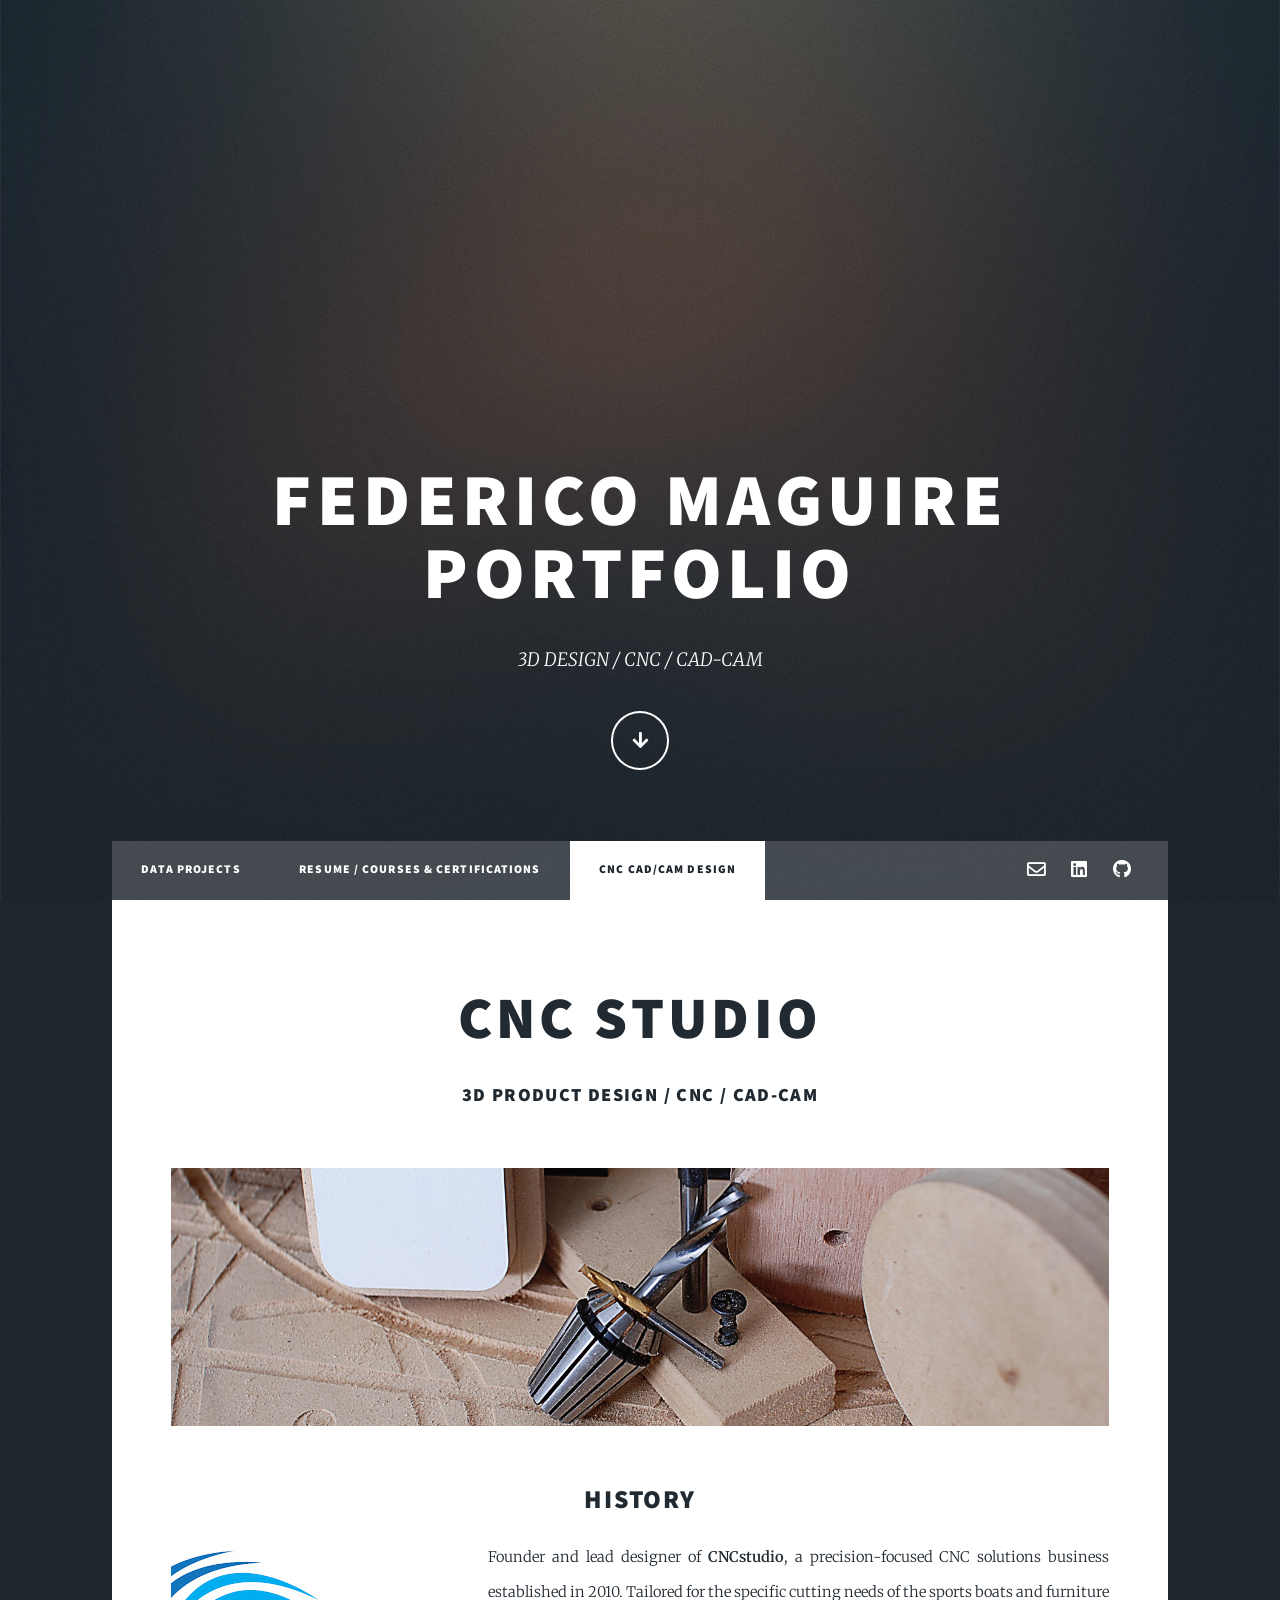
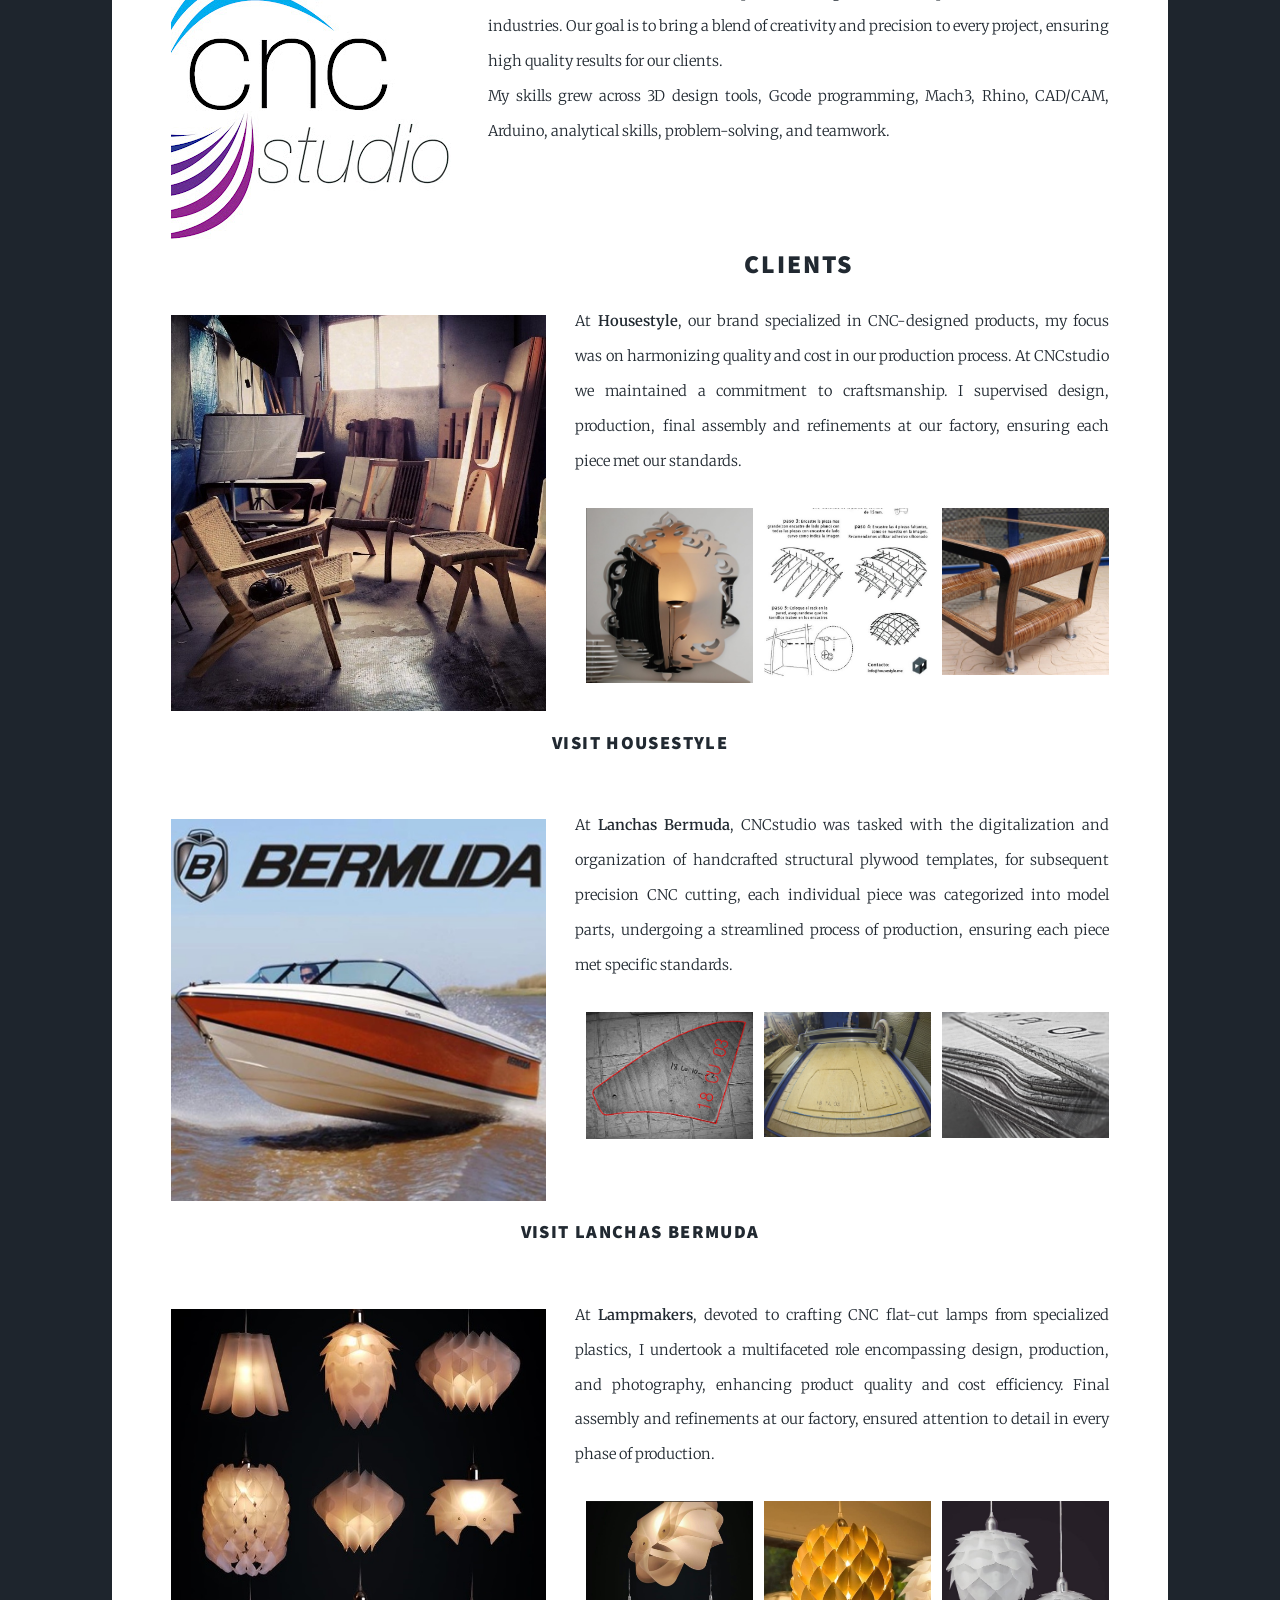
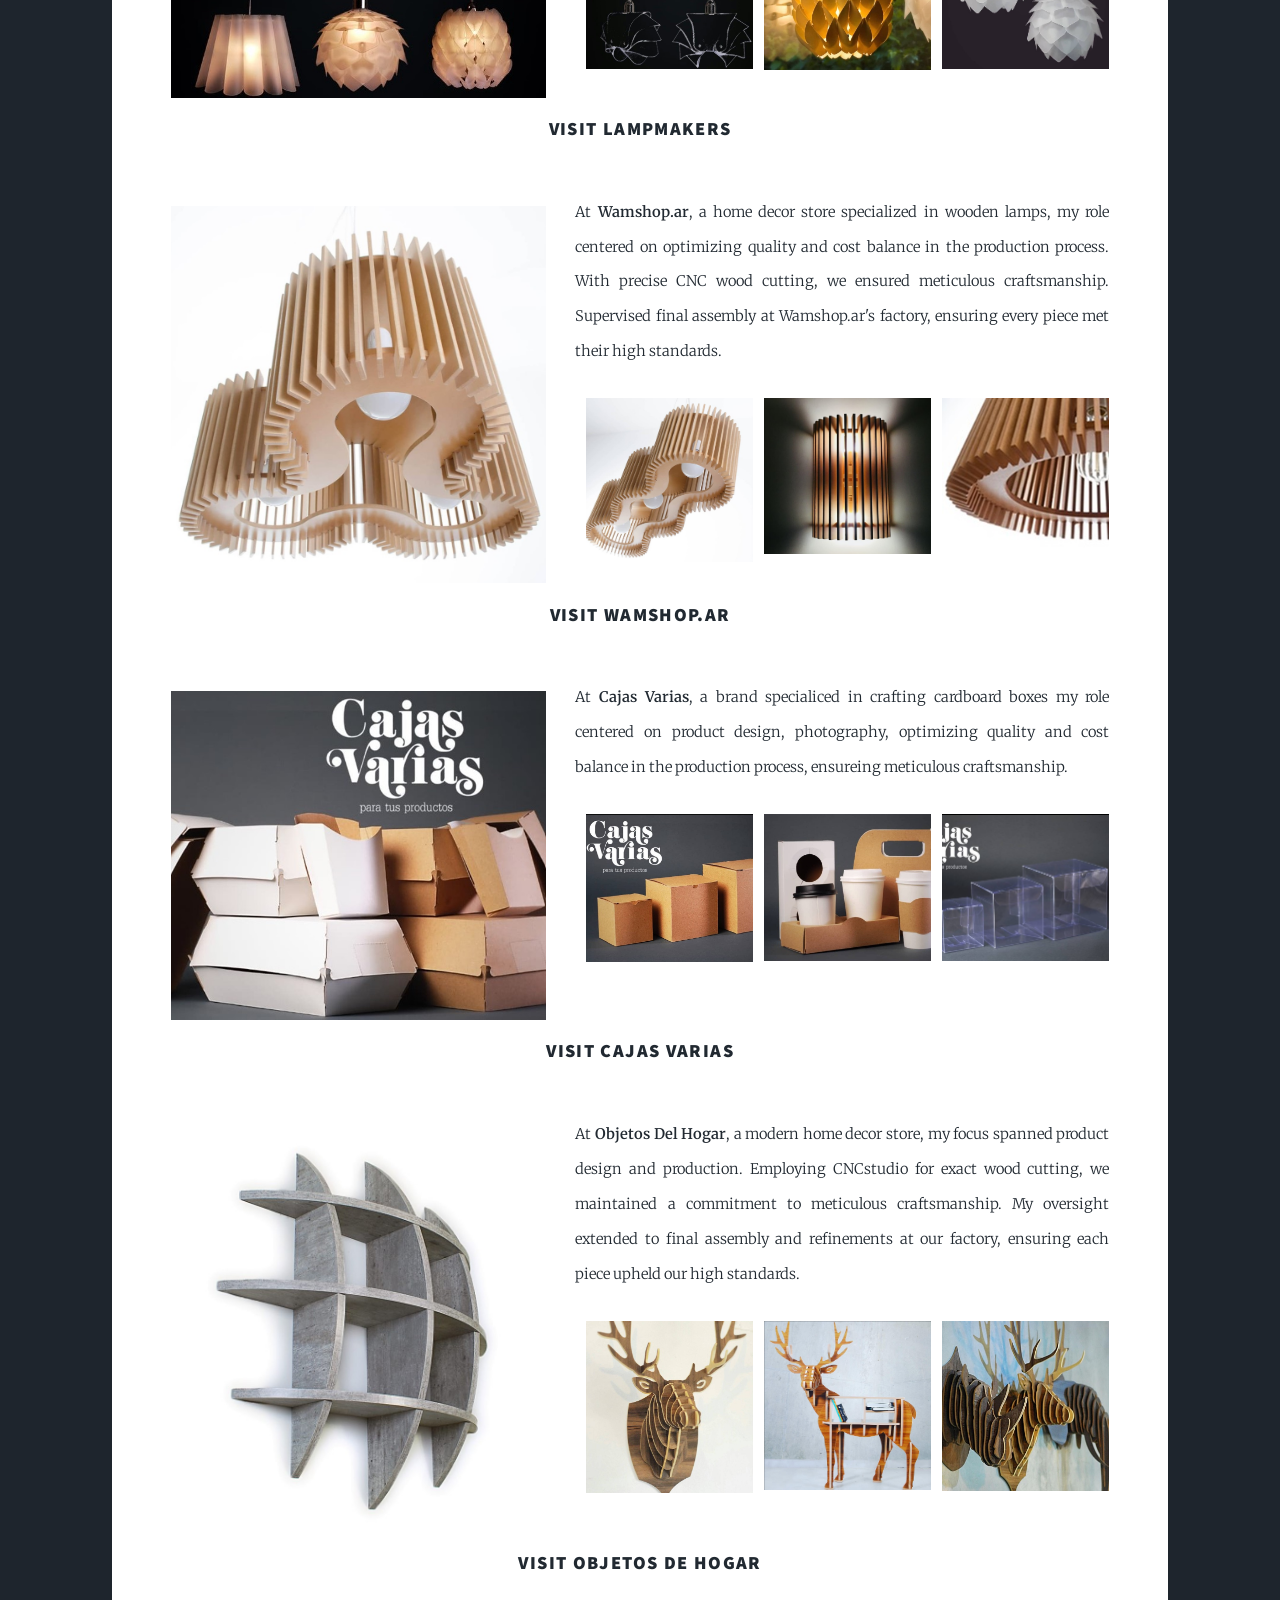
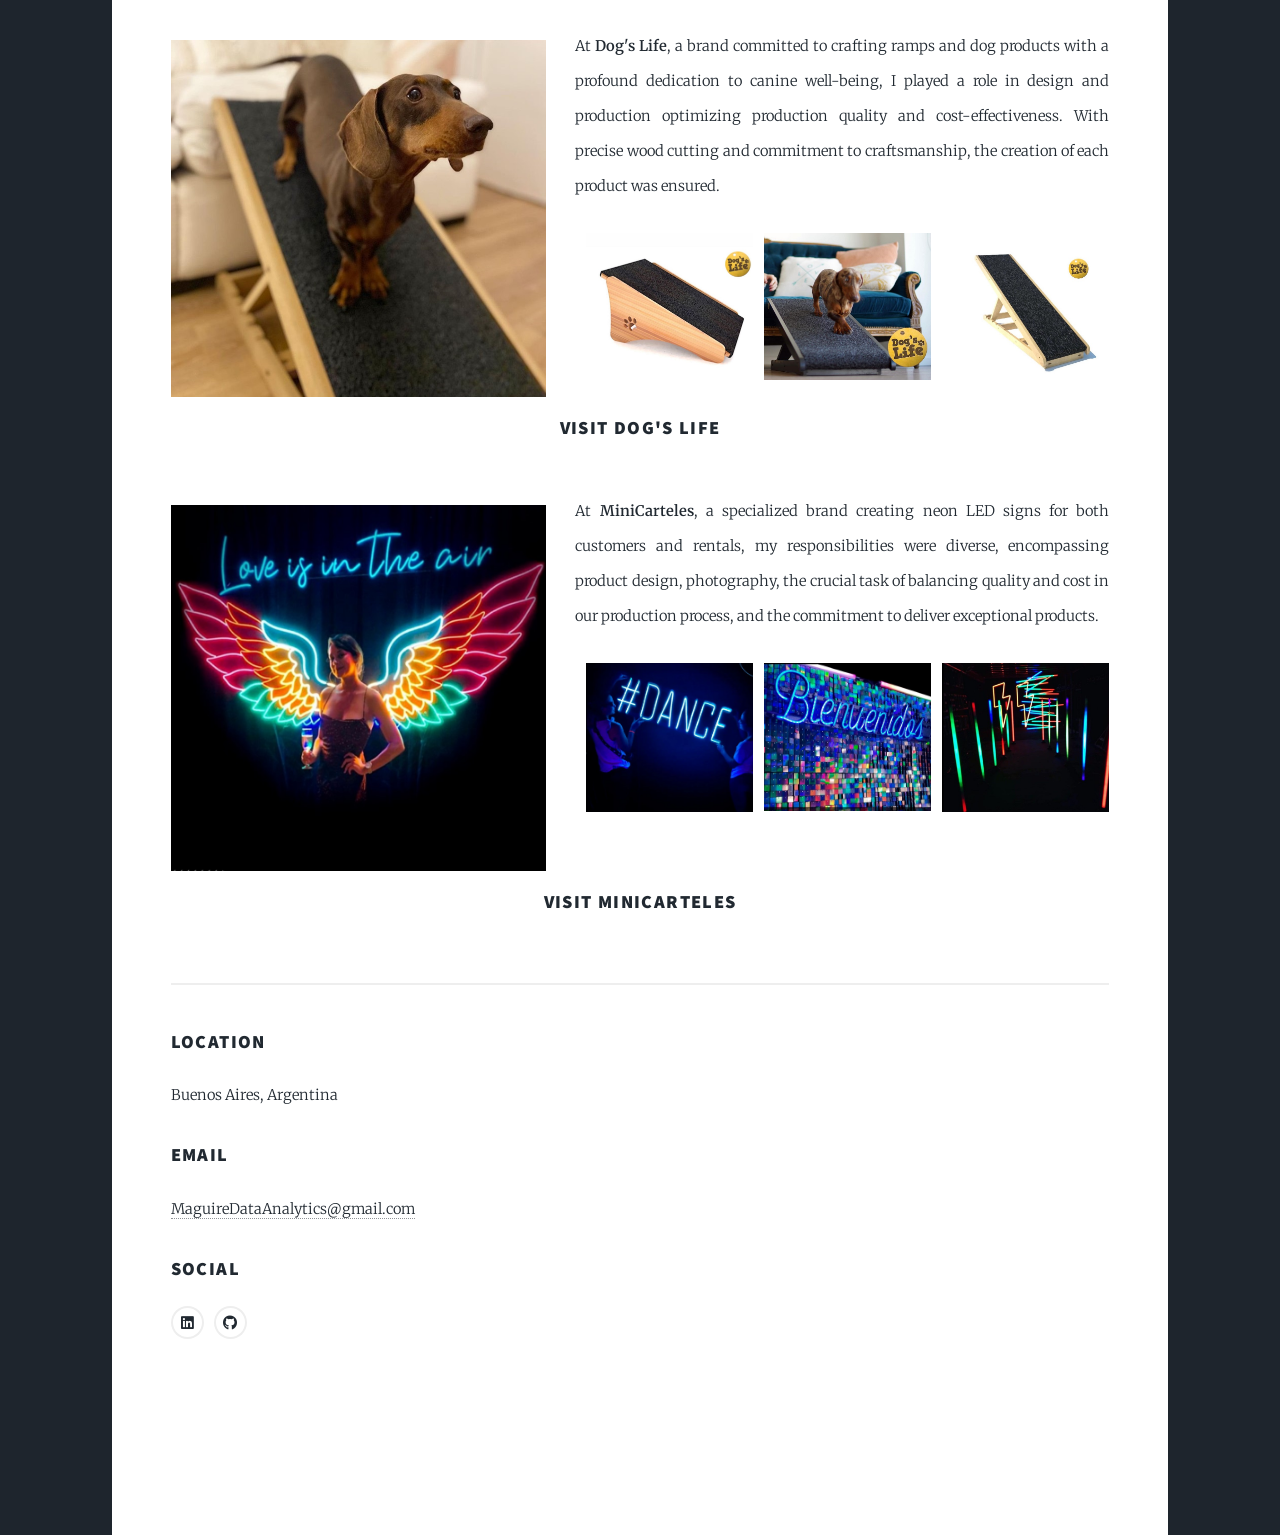
==== elements.html @ 80f58bf1 "Add files via upload" ====
<!DOCTYPE HTML>
<!--
	Massively by HTML5 UP
	html5up.net | @ajlkn
	Free for personal and commercial use under the CCA 3.0 license (html5up.net/license)
-->
<html>
	<head>
		<title>Federico Maguire Portfolio</title>
		<meta charset="utf-8" />
		<meta name="viewport" content="width=device-width, initial-scale=1, user-scalable=no" />
		<link rel="stylesheet" href="assets/css/main.css" />
		<noscript><link rel="stylesheet" href="assets/css/noscript.css" /></noscript>

    </style>
	</head>
	<body class="is-preload">

		<!-- Wrapper -->
		<div id="wrapper" class="fade-in">

			<!-- Intro -->
			<div id="intro">
				<h1>Federico Maguire<br />
				Portfolio</h1>
				<p style="text-align: centered;"">
					3D DESIGN / CNC / CAD-CAM
				</p>
				<ul class="actions">
					<li><a href="#header" class="button icon solid solo fa-arrow-down scrolly">Continue</a></li>
				</ul>
			</div>

				<!-- Nav -->
					<nav id="nav">
						<ul class="links">
							<li><a href="index.html">Data Projects</a></li>
							<li><a href="generic.html">Resume / Courses & Certifications</a></li>
							<li class="active"><a href="elements.html">CNC CAD/CAM Design</a></li>
						</ul>
						<ul class="icons">
							<li><a href="mailto:MaguireDataAnalytics@gmail.com" class="icon fa-envelope"><span class="label">Email</span></a></li>
							<li><a href="https://www.linkedin.com/in/Federico-Maguire/" class="icon brands alt fa-linkedin"><span class="label">linkedin</span></a></li>
							<li><a href="https://github.com/FedeMaguire" class="icon brands fa-github"><span class="label">GitHub</span></a></li>
						</ul>
					</nav>

				<!-- Main -->
					<div id="main">

						<!-- Post -->
							<section class="post">
								<header class="major">
									<h2>CNC STUDIO<br />
										<h3>3D PRODUCT DESIGN / CNC / CAD-CAM</h3>
								<article class="post featured">
									</header>
									<a class="image main"><img src="images/cncstudio/fresas1.jpg" alt="" /></a>
								</article>

	
								<div style="text-align: center;">
									<h2>history</h2>
								</div>
								<div><p><span class="image left"><img src="images/cncstudio.jpg" alt="" /></span>Founder and lead designer 
									of <b>CNCstudio</b>, a precision-focused CNC solutions business established in 2010. Tailored for the specific cutting 
									needs of the sports boats and furniture industries. Our goal is to bring a blend of creativity and precision to every project, 
									ensuring high quality results for our clients.<br /> My skills grew 
										across 3D design tools, Gcode programming, Mach3, Rhino, CAD/CAM, Arduino, analytical skills, problem-solving, 
										and teamwork.</p></div>
								
								<div style="text-align:center;">
									<h2 style="margin-top: 100px;"></h2>	
									<h2>clients</h2>
								</div>
									<p><span class="image left"><img src="images/cncstudio/house 1.jpg" alt="" /></span>At <b>Housestyle</b>, 
										our brand specialized in CNC-designed products, my focus was on harmonizing 
										quality and cost in our production process. At CNCstudio we maintained a commitment to craftsmanship. I 
										supervised design, production, final assembly and refinements at our factory, ensuring each piece met our standards.</p>
									<div class="box alt">
										<div class="row gtr-50 gtr-uniform">
											<div class="col-4"><span class="image fit"><img src="images/cncstudio/house 2.jpg" alt="" /></span></div>
											<div class="col-4"><span class="image fit"><img src="images/cncstudio/house 4.jpg" alt="" /></span></div>
											<div class="col-4"><span class="image fit"><img src="images/cncstudio/house 3.jpg" alt="" /></span></div>
										</div>
									</div>
									<ul class="actions special">
										<h3><a href="https://www.facebook.com/housestyle.muebles/photos_by?locale=es_LA">visit Housestyle</a></h3>
									</ul>
									<p><span class="image left"><img src="images/cncstudio/bermuda6.jpg" alt="" /></span>At <b>Lanchas Bermuda</b>, 
										CNCstudio was tasked with the digitalization and organization of handcrafted structural plywood templates, 
										for subsequent precision CNC cutting, each individual piece was categorized into model parts, undergoing a 
										streamlined process of production, ensuring each piece met specific standards.</p>
									<div class="box alt">
										<div class="row gtr-50 gtr-uniform">
											<div class="col-4"><span class="image fit"><img src="images/cncstudio/bermuda1.jpg" alt="" /></span></div>
											<div class="col-4"><span class="image fit"><img src="images/cncstudio/bermuda5.jpg" alt="" /></span></div>
											<div class="col-4"><span class="image fit"><img src="images/cncstudio/bermuda2.jpg" alt="" /></span></div>
										</div>
									</div>
									<ul class="actions special">
										<h3><a href="https://www.instagram.com/lanchasbermuda/">visit Lanchas Bermuda</a></h3>
									</ul>
									
									<p><span class="image left"><img src="images/cncstudio/lamp1.jpg" alt="" /></span>At <b>Lampmakers</b>, devoted 
										to crafting CNC flat-cut lamps from specialized plastics, I undertook a multifaceted role encompassing 
										design, production, and photography, enhancing product quality and cost efficiency. Final assembly
										and refinements at our factory, ensured attention to detail in every phase of production.</p>
									<div class="box alt">
										<div class="row gtr-50 gtr-uniform">
											<div class="col-4"><span class="image fit"><img src="images/cncstudio/lamp3.jpg" alt="" /></span></div>
											<div class="col-4"><span class="image fit"><img src="images/cncstudio/lamp2.jpg" alt="" /></span></div>
											<div class="col-4"><span class="image fit"><img src="images/cncstudio/lamp4.jpg" alt="" /></span></div>
										</div>
									</div>
									<ul class="actions special">
										<h3><a href="https://www.instagram.com/lampmakers/">visit Lampmakers</a></h3>
									</ul>
									<p><span class="image left"><img src="images/cncstudio/wam3.jpg" alt="" /></span>At <b>Wamshop.ar</b>, a home decor store 
										specialized in wooden lamps, my role centered on optimizing quality and cost 
										balance in the production process. With precise CNC wood cutting, we ensured meticulous craftsmanship. Supervised final 
										assembly at Wamshop.ar's factory, ensuring every piece met their high standards.</p>
									<div class="box alt">
										<div class="row gtr-50 gtr-uniform">
											<div class="col-4"><span class="image fit"><img src="images/cncstudio/wam1.jpg" alt="" /></span></div>
											<div class="col-4"><span class="image fit"><img src="images/cncstudio/wam4.jpg" alt="" /></span></div>
											<div class="col-4"><span class="image fit"><img src="images/cncstudio/wam2.jpg" alt="" /></span></div>
										</div>
									</div>
									<ul class="actions special">
										<h3><a href="https://www.instagram.com/wamshop.ar/">visit Wamshop.ar</a></h3>
									</ul>
									<p><span class="image left"><img src="images/cncstudio/cajas 3.jpg" alt="" /></span>At <b>Cajas Varias</b>, 
										a brand specialiced in crafting cardboard boxes my role centered on product design, photography, 
										optimizing quality and cost balance in the production process, ensureing meticulous craftsmanship.</p>
									<div class="box alt">
										<div class="row gtr-50 gtr-uniform">
											<div class="col-4"><span class="image fit"><img src="images/cncstudio/cajas 1.jpg" alt="" /></span></div>
											<div class="col-4"><span class="image fit"><img src="images/cncstudio/cajas 4.jpg" alt="" /></span></div>
											<div class="col-4"><span class="image fit"><img src="images/cncstudio/cajas 2.jpg" alt="" /></span></div>
										</div>
									</div>
									<ul class="actions special">
										<h3><a href="https://www.instagram.com/cajasvarias/">visit Cajas Varias</a></h3>
									</ul>
									<p><span class="image left"><img src="images/cncstudio/rack.jpg" alt="" /></span>At <b>Objetos Del Hogar</b>, 
										a modern home decor store, my focus spanned product design and production. Employing CNCstudio for exact wood cutting, we 
										maintained a commitment to meticulous craftsmanship. My oversight extended to final assembly and refinements 
										at our factory, ensuring each piece upheld our high standards.</p>
									<div class="box alt">
										<div class="row gtr-50 gtr-uniform">
											<div class="col-4"><span class="image fit"><img src="images/cncstudio/deer2.jpg" alt="" /></span></div>
											<div class="col-4"><span class="image fit"><img src="images/cncstudio/deer.jpg" alt="" /></span></div>
											<div class="col-4"><span class="image fit"><img src="images/cncstudio/animalshead.jpg" alt="" /></span></div>
										</div>
									</div>
									<ul class="actions special">
										<h3><a href="https://www.instagram.com/objetosdelhogar/">visit Objetos de hogar</a></h3>
									</ul>
									<p><span class="image left"><img src="images/cncstudio/dog1.jpg" alt="" /></span>At <b>Dog's Life</b>, a brand 
										committed to crafting ramps and dog products with a profound dedication to canine
										well-being, I played a role in design and production optimizing
										production quality and cost-effectiveness. With precise wood cutting and 
										commitment to craftsmanship, the creation of each product was ensured.</p>
									<div class="box alt">
										<div class="row gtr-50 gtr-uniform">
											<div class="col-4"><span class="image fit"><img src="images/cncstudio/dogs2.jpg" alt="" /></span></div>
											<div class="col-4"><span class="image fit"><img src="images/cncstudio/dogs4.jpg" alt="" /></span></div>
											<div class="col-4"><span class="image fit"><img src="images/cncstudio/dogs3.jpg" alt="" /></span></div>
										</div>
									</div>
									<ul class="actions special">
										<h3><a href="https://www.instagram.com/dooogslife/">visit Dog's Life</a></h3>
									</ul>
									<p><span class="image left"><img src="images/cncstudio/carteles 4.jpg" alt="" /></span>At <b>MiniCarteles</b>, 
										a specialized brand creating neon LED signs for both customers and rentals, my responsibilities were diverse, 
										encompassing product design, photography, the crucial task of balancing quality and cost in our production
										 process, and the commitment to deliver exceptional products.</p>
									<div class="box alt">
										<div class="row gtr-50 gtr-uniform">
											<div class="col-4"><span class="image fit"><img src="images/cncstudio/carteles 5.jpg" alt="" /></span></div>
											<div class="col-4"><span class="image fit"><img src="images/cncstudio/carteles3.jpg" alt="" /></span></div>
											<div class="col-4"><span class="image fit"><img src="images/cncstudio/carteles 1.jpg" alt="" /></span></div>
										</div>
									</div>
									<ul class="actions special">
										<h3><a href="https://www.instagram.com/minicarteles/">visit MiniCarteles</a></h3>
									</ul>
									<hr />

				<!-- Footer -->

				<section class="split contact">
					<section class="alt">
						<h3>Location</h3>
						<p>Buenos Aires, Argentina</a></p>
						
					</section>
					<section>
						<h3>Email</h3>
						<ul class="icons alt">
							<li><a href="Mailto:MaguireDataAnalytics@gmail.com"><span class="label">MaguireDataAnalytics@gmail.com</span></a></li>
					</section>
					<section>
						<h3>Social</h3>
						<ul class="icons alt">
							<li><a href="https://www.linkedin.com/in/Federico-Maguire/" class="icon brands alt fa-linkedin"><span class="label">linkedin</span></a></li>
							<li><a href="https://github.com/FedeMaguire" class="icon brands fa-github"><span class="label">GitHub</span></a></li>
						</ul>
					</section>
				</section>

				<!-- Copyright -->
					<div id="copyright">
						<ul><li>&copy; Untitled</li><li>Design: <a href="https://html5up.net">HTML5 UP</a></li></ul>
					</div>

			</div>

		<!-- Scripts -->
			<script src="assets/js/jquery.min.js"></script>
			<script src="assets/js/jquery.scrollex.min.js"></script>
			<script src="assets/js/jquery.scrolly.min.js"></script>
			<script src="assets/js/browser.min.js"></script>
			<script src="assets/js/breakpoints.min.js"></script>
			<script src="assets/js/util.js"></script>
			<script src="assets/js/main.js"></script>

	</body>
</html>
---- assets/css/main.css ----
@import url(fontawesome-all.min.css);
@import url("https://fonts.googleapis.com/css?family=Merriweather:300,700,300italic,700italic|Source+Sans+Pro:900");

/*
	Massively by HTML5 UP
	html5up.net | @ajlkn
	Free for personal and commercial use under the CCA 3.0 license (html5up.net/license)
*/

html, body, div, span, applet, object,
iframe, h1, h2, h3, h4, h5, h6, p, blockquote,
pre, a, abbr, acronym, address, big, cite,
code, del, dfn, em, img, ins, kbd, q, s, samp,
small, strike, strong, sub, sup, tt, var, b,
u, i, center, dl, dt, dd, ol, ul, li, fieldset,
form, label, legend, table, caption, tbody,
tfoot, thead, tr, th, td, article, aside,
canvas, details, embed, figure, figcaption,
footer, header, hgroup, menu, nav, output, ruby,
section, summary, time, mark, audio, video {
	margin: 0;
	padding: 0;
	border: 0;
	font-size: 100%;
	font: inherit;
	vertical-align: baseline;}

article, aside, details, figcaption, figure,
footer, header, hgroup, menu, nav, section {
	display: block;}

body {
	line-height: 1;
}

ol, ul {
	list-style: none;
}

blockquote, q {
	quotes: none;
}

	blockquote:before, blockquote:after, q:before, q:after {
		content: '';
		content: none;
	}

table {
	border-collapse: collapse;
	border-spacing: 0;
}

body {
	-webkit-text-size-adjust: none;
}

mark {
	background-color: transparent;
	color: inherit;
}

input::-moz-focus-inner {
	border: 0;
	padding: 0;
}

input, select, textarea {
	-moz-appearance: none;
	-webkit-appearance: none;
	-ms-appearance: none;
	appearance: none;
}

/* Basic */

	@-ms-viewport {
		width: device-width;
	}

	body {
		-ms-overflow-style: scrollbar;
	}

	@media screen and (max-width: 480px) {

		html, body {
			min-width: 320px;
		}

	}

	html {
		box-sizing: border-box;
	}

	*, *:before, *:after {
		box-sizing: inherit;
	}

	body {
		background-color: #1e252d;
	}

		body.is-preload *, body.is-preload *:before, body.is-preload *:after {
			-moz-animation: none !important;
			-webkit-animation: none !important;
			-ms-animation: none !important;
			animation: none !important;
			-moz-transition: none !important;
			-webkit-transition: none !important;
			-ms-transition: none !important;
			transition: none !important;
		}

/* Type */

	html {
		font-size: 16pt;
	}

		@media screen and (max-width: 1680px) {

			html {
				font-size: 12pt;
			}

		}

		@media screen and (max-width: 1280px) {

			html {
				font-size: 11pt;
			}

		}

		@media screen and (max-width: 360px) {

			html {
				font-size: 10pt;
			}

		}

	body {
		color: #212931;
	}

	body, input, select, textarea {
		font-family: "Merriweather", Georgia, serif;
		font-weight: 300;
		font-size: 1rem;
		line-height: 2.375;
	}

	a {
		-moz-transition: color 0.2s ease-in-out, background-color 0.2s ease-in-out, border-color 0.2s ease-in-out, box-shadow 0.2s ease-in-out;
		-webkit-transition: color 0.2s ease-in-out, background-color 0.2s ease-in-out, border-color 0.2s ease-in-out, box-shadow 0.2s ease-in-out;
		-ms-transition: color 0.2s ease-in-out, background-color 0.2s ease-in-out, border-color 0.2s ease-in-out, box-shadow 0.2s ease-in-out;
		transition: color 0.2s ease-in-out, background-color 0.2s ease-in-out, border-color 0.2s ease-in-out, box-shadow 0.2s ease-in-out;
		border-bottom: dotted 1px;
		text-decoration: none;
	}

		a:hover {
			border-bottom-color: transparent;
		}

	strong, b {
		font-weight: 600;
	}

	em, i {
		font-style: italic;
	}

	p {
		text-align: justify;
		margin: 0 0 2rem 0;
	}

	h1, h2, h3, h4, h5, h6 {
		font-family: "Source Sans Pro", Helvetica, sans-serif;
		font-weight: 900;
		line-height: 1.5;
		letter-spacing: 0.075em;
		text-transform: uppercase;
		margin: 0 0 1rem 0;
	}

		h1 a, h2 a, h3 a, h4 a, h5 a, h6 a {
			border-bottom: 0;
			color: inherit;
			text-decoration: none;
		}

	h1 {
		font-size: 4rem;
		line-height: 1.1;
		margin: 0 0 2rem 0;
	}

	h2 {
		font-size: 1.75rem;
		line-height: 1.3;
		margin: 0 0 1.5rem 0;
	}

	h3 {
		font-size: 1.25rem;
		margin: 0 0 1.5rem 0;
	}

	h4 {
		font-size: 1rem;
	}

	h5 {
		font-size: 0.9rem;
	}

	h6 {
		font-size: 0.8rem;
	}

	sub {
		font-size: 0.8rem;
		position: relative;
		top: 0.5rem;
	}

	sup {
		font-size: 0.8rem;
		position: relative;
		top: -0.5rem;
	}

	blockquote {
		border-left: solid 4px;
		font-style: italic;
		margin: 0 0 2rem 0;
		padding: 0.5rem 0 0.5rem 2rem;
	}

	code {
		border: solid 2px;
		font-family: "Courier New", monospace;
		font-size: 0.9rem;
		margin: 0 0.25rem;
		padding: 0.25rem 0.65rem;
	}

	pre {
		-webkit-overflow-scrolling: touch;
		font-family: "Courier New", monospace;
		font-size: 0.9rem;
		margin: 0 0 2rem 0;
	}

		pre code {
			display: block;
			line-height: 1.75;
			padding: 1rem 1.5rem;
			overflow-x: auto;
		}

	hr {
		border: 0;
		border-bottom: solid 2px;
		margin: 3rem 0;
	}

		hr.major {
			margin: 5rem 0;
		}

	.align-left {
		text-align: left;
	}

	.align-center {
		text-align: center;
	}

	.align-right {
		text-align: right;
	}

	input, select, textarea {
		color: #212931;
	}

	a {
		color: #212931;
		border-bottom-color: rgba(33, 41, 49, 0.5);
	}

		a:hover {
			border-bottom-color: transparent;
			color: #18bfef !important;
		}

	strong, b {
		color: #212931;
	}

	h1, h2, h3, h4, h5, h6 {
		color: #212931;
	}

	blockquote {
		border-left-color: #eeeeee;
	}

	code {
		background: rgba(220, 220, 220, 0.25);
		border-color: #eeeeee;
	}

	hr {
		border-bottom-color: #eeeeee;
	}

/* Row */

	.row {
		display: flex;
		flex-wrap: wrap;
		box-sizing: border-box;
		align-items: stretch;
	}

		.row > * {
			box-sizing: border-box;
		}

		.row.gtr-uniform > * > :last-child {
			margin-bottom: 0;
		}

		.row.aln-left {
			justify-content: flex-start;
		}

		.row.aln-center {
			justify-content: center;
		}

		.row.aln-right {
			justify-content: flex-end;
		}

		.row.aln-top {
			align-items: flex-start;
		}

		.row.aln-middle {
			align-items: center;
		}

		.row.aln-bottom {
			align-items: flex-end;
		}

		.row > .imp {
			order: -1;
		}

		.row > .col-1 {
			width: 8.33333%;
		}

		.row > .off-1 {
			margin-left: 8.33333%;
		}

		.row > .col-2 {
			width: 16.66667%;
		}

		.row > .off-2 {
			margin-left: 16.66667%;
		}

		.row > .col-3 {
			width: 25%;
		}

		.row > .off-3 {
			margin-left: 25%;
		}

		.row > .col-4 {
			width: 33.33333%;
		}

		.row > .off-4 {
			margin-left: 33.33333%;
		}

		.row > .col-5 {
			width: 41.66667%;
		}

		.row > .off-5 {
			margin-left: 41.66667%;
		}

		.row > .col-6 {
			width: 50%;
		}

		.row > .off-6 {
			margin-left: 50%;
		}

		.row > .col-7 {
			width: 58.33333%;
		}

		.row > .off-7 {
			margin-left: 58.33333%;
		}

		.row > .col-8 {
			width: 66.66667%;
		}

		.row > .off-8 {
			margin-left: 66.66667%;
		}

		.row > .col-9 {
			width: 75%;
		}

		.row > .off-9 {
			margin-left: 75%;
		}

		.row > .col-10 {
			width: 83.33333%;
		}

		.row > .off-10 {
			margin-left: 83.33333%;
		}

		.row > .col-11 {
			width: 91.66667%;
		}

		.row > .off-11 {
			margin-left: 91.66667%;
		}

		.row > .col-12 {
			width: 100%;
		}

		.row > .off-12 {
			margin-left: 100%;
		}

		.row.gtr-0 {
			margin-top: 0;
			margin-left: 0rem;
		}

			.row.gtr-0 > * {
				padding: 0 0 0 0rem;
			}

			.row.gtr-0.gtr-uniform {
				margin-top: 0rem;
			}

				.row.gtr-0.gtr-uniform > * {
					padding-top: 0rem;
				}

		.row.gtr-25 {
			margin-top: 0;
			margin-left: -0.375rem;
		}

			.row.gtr-25 > * {
				padding: 0 0 0 0.375rem;
			}

			.row.gtr-25.gtr-uniform {
				margin-top: -0.375rem;
			}

				.row.gtr-25.gtr-uniform > * {
					padding-top: 0.375rem;
				}

		.row.gtr-50 {
			margin-top: 0;
			margin-left: -0.75rem;
		}

			.row.gtr-50 > * {
				padding: 0 0 0 0.75rem;
			}

			.row.gtr-50.gtr-uniform {
				margin-top: -0.75rem;
			}

				.row.gtr-50.gtr-uniform > * {
					padding-top: 0.75rem;
				}

		.row {
			margin-top: 0;
			margin-left: -1.5rem;
		}

			.row > * {
				padding: 0 0 0 1.5rem;
			}

			.row.gtr-uniform {
				margin-top: -1.5rem;
			}

				.row.gtr-uniform > * {
					padding-top: 1.5rem;
				}

		.row.gtr-150 {
			margin-top: 0;
			margin-left: -2.25rem;
		}

			.row.gtr-150 > * {
				padding: 0 0 0 2.25rem;
			}

			.row.gtr-150.gtr-uniform {
				margin-top: -2.25rem;
			}

				.row.gtr-150.gtr-uniform > * {
					padding-top: 2.25rem;
				}

		.row.gtr-200 {
			margin-top: 0;
			margin-left: -3rem;
		}

			.row.gtr-200 > * {
				padding: 0 0 0 3rem;
			}

			.row.gtr-200.gtr-uniform {
				margin-top: -3rem;
			}

				.row.gtr-200.gtr-uniform > * {
					padding-top: 3rem;
				}

		@media screen and (max-width: 1680px) {

			.row {
				display: flex;
				flex-wrap: wrap;
				box-sizing: border-box;
				align-items: stretch;
			}

				.row > * {
					box-sizing: border-box;
				}

				.row.gtr-uniform > * > :last-child {
					margin-bottom: 0;
				}

				.row.aln-left {
					justify-content: flex-start;
				}

				.row.aln-center {
					justify-content: center;
				}

				.row.aln-right {
					justify-content: flex-end;
				}

				.row.aln-top {
					align-items: flex-start;
				}

				.row.aln-middle {
					align-items: center;
				}

				.row.aln-bottom {
					align-items: flex-end;
				}

				.row > .imp-xlarge {
					order: -1;
				}

				.row > .col-1-xlarge {
					width: 8.33333%;
				}

				.row > .off-1-xlarge {
					margin-left: 8.33333%;
				}

				.row > .col-2-xlarge {
					width: 16.66667%;
				}

				.row > .off-2-xlarge {
					margin-left: 16.66667%;
				}

				.row > .col-3-xlarge {
					width: 25%;
				}

				.row > .off-3-xlarge {
					margin-left: 25%;
				}

				.row > .col-4-xlarge {
					width: 33.33333%;
				}

				.row > .off-4-xlarge {
					margin-left: 33.33333%;
				}

				.row > .col-5-xlarge {
					width: 41.66667%;
				}

				.row > .off-5-xlarge {
					margin-left: 41.66667%;
				}

				.row > .col-6-xlarge {
					width: 50%;
				}

				.row > .off-6-xlarge {
					margin-left: 50%;
				}

				.row > .col-7-xlarge {
					width: 58.33333%;
				}

				.row > .off-7-xlarge {
					margin-left: 58.33333%;
				}

				.row > .col-8-xlarge {
					width: 66.66667%;
				}

				.row > .off-8-xlarge {
					margin-left: 66.66667%;
				}

				.row > .col-9-xlarge {
					width: 75%;
				}

				.row > .off-9-xlarge {
					margin-left: 75%;
				}

				.row > .col-10-xlarge {
					width: 83.33333%;
				}

				.row > .off-10-xlarge {
					margin-left: 83.33333%;
				}

				.row > .col-11-xlarge {
					width: 91.66667%;
				}

				.row > .off-11-xlarge {
					margin-left: 91.66667%;
				}

				.row > .col-12-xlarge {
					width: 100%;
				}

				.row > .off-12-xlarge {
					margin-left: 100%;
				}

				.row.gtr-0 {
					margin-top: 0;
					margin-left: 0rem;
				}

					.row.gtr-0 > * {
						padding: 0 0 0 0rem;
					}

					.row.gtr-0.gtr-uniform {
						margin-top: 0rem;
					}

						.row.gtr-0.gtr-uniform > * {
							padding-top: 0rem;
						}

				.row.gtr-25 {
					margin-top: 0;
					margin-left: -0.375rem;
				}

					.row.gtr-25 > * {
						padding: 0 0 0 0.375rem;
					}

					.row.gtr-25.gtr-uniform {
						margin-top: -0.375rem;
					}

						.row.gtr-25.gtr-uniform > * {
							padding-top: 0.375rem;
						}

				.row.gtr-50 {
					margin-top: 0;
					margin-left: -0.75rem;
				}

					.row.gtr-50 > * {
						padding: 0 0 0 0.75rem;
					}

					.row.gtr-50.gtr-uniform {
						margin-top: -0.75rem;
					}

						.row.gtr-50.gtr-uniform > * {
							padding-top: 0.75rem;
						}

				.row {
					margin-top: 0;
					margin-left: -1.5rem;
				}

					.row > * {
						padding: 0 0 0 1.5rem;
					}

					.row.gtr-uniform {
						margin-top: -1.5rem;
					}

						.row.gtr-uniform > * {
							padding-top: 1.5rem;
						}

				.row.gtr-150 {
					margin-top: 0;
					margin-left: -2.25rem;
				}

					.row.gtr-150 > * {
						padding: 0 0 0 2.25rem;
					}

					.row.gtr-150.gtr-uniform {
						margin-top: -2.25rem;
					}

						.row.gtr-150.gtr-uniform > * {
							padding-top: 2.25rem;
						}

				.row.gtr-200 {
					margin-top: 0;
					margin-left: -3rem;
				}

					.row.gtr-200 > * {
						padding: 0 0 0 3rem;
					}

					.row.gtr-200.gtr-uniform {
						margin-top: -3rem;
					}

						.row.gtr-200.gtr-uniform > * {
							padding-top: 3rem;
						}

		}

		@media screen and (max-width: 1280px) {

			.row {
				display: flex;
				flex-wrap: wrap;
				box-sizing: border-box;
				align-items: stretch;
			}

				.row > * {
					box-sizing: border-box;
				}

				.row.gtr-uniform > * > :last-child {
					margin-bottom: 0;
				}

				.row.aln-left {
					justify-content: flex-start;
				}

				.row.aln-center {
					justify-content: center;
				}

				.row.aln-right {
					justify-content: flex-end;
				}

				.row.aln-top {
					align-items: flex-start;
				}

				.row.aln-middle {
					align-items: center;
				}

				.row.aln-bottom {
					align-items: flex-end;
				}

				.row > .imp-large {
					order: -1;
				}

				.row > .col-1-large {
					width: 8.33333%;
				}

				.row > .off-1-large {
					margin-left: 8.33333%;
				}

				.row > .col-2-large {
					width: 16.66667%;
				}

				.row > .off-2-large {
					margin-left: 16.66667%;
				}

				.row > .col-3-large {
					width: 25%;
				}

				.row > .off-3-large {
					margin-left: 25%;
				}

				.row > .col-4-large {
					width: 33.33333%;
				}

				.row > .off-4-large {
					margin-left: 33.33333%;
				}

				.row > .col-5-large {
					width: 41.66667%;
				}

				.row > .off-5-large {
					margin-left: 41.66667%;
				}

				.row > .col-6-large {
					width: 50%;
				}

				.row > .off-6-large {
					margin-left: 50%;
				}

				.row > .col-7-large {
					width: 58.33333%;
				}

				.row > .off-7-large {
					margin-left: 58.33333%;
				}

				.row > .col-8-large {
					width: 66.66667%;
				}

				.row > .off-8-large {
					margin-left: 66.66667%;
				}

				.row > .col-9-large {
					width: 75%;
				}

				.row > .off-9-large {
					margin-left: 75%;
				}

				.row > .col-10-large {
					width: 83.33333%;
				}

				.row > .off-10-large {
					margin-left: 83.33333%;
				}

				.row > .col-11-large {
					width: 91.66667%;
				}

				.row > .off-11-large {
					margin-left: 91.66667%;
				}

				.row > .col-12-large {
					width: 100%;
				}

				.row > .off-12-large {
					margin-left: 100%;
				}

				.row.gtr-0 {
					margin-top: 0;
					margin-left: 0rem;
				}

					.row.gtr-0 > * {
						padding: 0 0 0 0rem;
					}

					.row.gtr-0.gtr-uniform {
						margin-top: 0rem;
					}

						.row.gtr-0.gtr-uniform > * {
							padding-top: 0rem;
						}

				.row.gtr-25 {
					margin-top: 0;
					margin-left: -0.375rem;
				}

					.row.gtr-25 > * {
						padding: 0 0 0 0.375rem;
					}

					.row.gtr-25.gtr-uniform {
						margin-top: -0.375rem;
					}

						.row.gtr-25.gtr-uniform > * {
							padding-top: 0.375rem;
						}

				.row.gtr-50 {
					margin-top: 0;
					margin-left: -0.75rem;
				}

					.row.gtr-50 > * {
						padding: 0 0 0 0.75rem;
					}

					.row.gtr-50.gtr-uniform {
						margin-top: -0.75rem;
					}

						.row.gtr-50.gtr-uniform > * {
							padding-top: 0.75rem;
						}

				.row {
					margin-top: 0;
					margin-left: -1.5rem;
				}

					.row > * {
						padding: 0 0 0 1.5rem;
					}

					.row.gtr-uniform {
						margin-top: -1.5rem;
					}

						.row.gtr-uniform > * {
							padding-top: 1.5rem;
						}

				.row.gtr-150 {
					margin-top: 0;
					margin-left: -2.25rem;
				}

					.row.gtr-150 > * {
						padding: 0 0 0 2.25rem;
					}

					.row.gtr-150.gtr-uniform {
						margin-top: -2.25rem;
					}

						.row.gtr-150.gtr-uniform > * {
							padding-top: 2.25rem;
						}

				.row.gtr-200 {
					margin-top: 0;
					margin-left: -3rem;
				}

					.row.gtr-200 > * {
						padding: 0 0 0 3rem;
					}

					.row.gtr-200.gtr-uniform {
						margin-top: -3rem;
					}

						.row.gtr-200.gtr-uniform > * {
							padding-top: 3rem;
						}

		}

		@media screen and (max-width: 980px) {

			.row {
				display: flex;
				flex-wrap: wrap;
				box-sizing: border-box;
				align-items: stretch;
			}

				.row > * {
					box-sizing: border-box;
				}

				.row.gtr-uniform > * > :last-child {
					margin-bottom: 0;
				}

				.row.aln-left {
					justify-content: flex-start;
				}

				.row.aln-center {
					justify-content: center;
				}

				.row.aln-right {
					justify-content: flex-end;
				}

				.row.aln-top {
					align-items: flex-start;
				}

				.row.aln-middle {
					align-items: center;
				}

				.row.aln-bottom {
					align-items: flex-end;
				}

				.row > .imp-medium {
					order: -1;
				}

				.row > .col-1-medium {
					width: 8.33333%;
				}

				.row > .off-1-medium {
					margin-left: 8.33333%;
				}

				.row > .col-2-medium {
					width: 16.66667%;
				}

				.row > .off-2-medium {
					margin-left: 16.66667%;
				}

				.row > .col-3-medium {
					width: 25%;
				}

				.row > .off-3-medium {
					margin-left: 25%;
				}

				.row > .col-4-medium {
					width: 33.33333%;
				}

				.row > .off-4-medium {
					margin-left: 33.33333%;
				}

				.row > .col-5-medium {
					width: 41.66667%;
				}

				.row > .off-5-medium {
					margin-left: 41.66667%;
				}

				.row > .col-6-medium {
					width: 50%;
				}

				.row > .off-6-medium {
					margin-left: 50%;
				}

				.row > .col-7-medium {
					width: 58.33333%;
				}

				.row > .off-7-medium {
					margin-left: 58.33333%;
				}

				.row > .col-8-medium {
					width: 66.66667%;
				}

				.row > .off-8-medium {
					margin-left: 66.66667%;
				}

				.row > .col-9-medium {
					width: 75%;
				}

				.row > .off-9-medium {
					margin-left: 75%;
				}

				.row > .col-10-medium {
					width: 83.33333%;
				}

				.row > .off-10-medium {
					margin-left: 83.33333%;
				}

				.row > .col-11-medium {
					width: 91.66667%;
				}

				.row > .off-11-medium {
					margin-left: 91.66667%;
				}

				.row > .col-12-medium {
					width: 100%;
				}

				.row > .off-12-medium {
					margin-left: 100%;
				}

				.row.gtr-0 {
					margin-top: 0;
					margin-left: 0rem;
				}

					.row.gtr-0 > * {
						padding: 0 0 0 0rem;
					}

					.row.gtr-0.gtr-uniform {
						margin-top: 0rem;
					}

						.row.gtr-0.gtr-uniform > * {
							padding-top: 0rem;
						}

				.row.gtr-25 {
					margin-top: 0;
					margin-left: -0.375rem;
				}

					.row.gtr-25 > * {
						padding: 0 0 0 0.375rem;
					}

					.row.gtr-25.gtr-uniform {
						margin-top: -0.375rem;
					}

						.row.gtr-25.gtr-uniform > * {
							padding-top: 0.375rem;
						}

				.row.gtr-50 {
					margin-top: 0;
					margin-left: -0.75rem;
				}

					.row.gtr-50 > * {
						padding: 0 0 0 0.75rem;
					}

					.row.gtr-50.gtr-uniform {
						margin-top: -0.75rem;
					}

						.row.gtr-50.gtr-uniform > * {
							padding-top: 0.75rem;
						}

				.row {
					margin-top: 0;
					margin-left: -1.5rem;
				}

					.row > * {
						padding: 0 0 0 1.5rem;
					}

					.row.gtr-uniform {
						margin-top: -1.5rem;
					}

						.row.gtr-uniform > * {
							padding-top: 1.5rem;
						}

				.row.gtr-150 {
					margin-top: 0;
					margin-left: -2.25rem;
				}

					.row.gtr-150 > * {
						padding: 0 0 0 2.25rem;
					}

					.row.gtr-150.gtr-uniform {
						margin-top: -2.25rem;
					}

						.row.gtr-150.gtr-uniform > * {
							padding-top: 2.25rem;
						}

				.row.gtr-200 {
					margin-top: 0;
					margin-left: -3rem;
				}

					.row.gtr-200 > * {
						padding: 0 0 0 3rem;
					}

					.row.gtr-200.gtr-uniform {
						margin-top: -3rem;
					}

						.row.gtr-200.gtr-uniform > * {
							padding-top: 3rem;
						}

		}

		@media screen and (max-width: 736px) {

			.row {
				display: flex;
				flex-wrap: wrap;
				box-sizing: border-box;
				align-items: stretch;
			}

				.row > * {
					box-sizing: border-box;
				}

				.row.gtr-uniform > * > :last-child {
					margin-bottom: 0;
				}

				.row.aln-left {
					justify-content: flex-start;
				}

				.row.aln-center {
					justify-content: center;
				}

				.row.aln-right {
					justify-content: flex-end;
				}

				.row.aln-top {
					align-items: flex-start;
				}

				.row.aln-middle {
					align-items: center;
				}

				.row.aln-bottom {
					align-items: flex-end;
				}

				.row > .imp-small {
					order: -1;
				}

				.row > .col-1-small {
					width: 8.33333%;
				}

				.row > .off-1-small {
					margin-left: 8.33333%;
				}

				.row > .col-2-small {
					width: 16.66667%;
				}

				.row > .off-2-small {
					margin-left: 16.66667%;
				}

				.row > .col-3-small {
					width: 25%;
				}

				.row > .off-3-small {
					margin-left: 25%;
				}

				.row > .col-4-small {
					width: 33.33333%;
				}

				.row > .off-4-small {
					margin-left: 33.33333%;
				}

				.row > .col-5-small {
					width: 41.66667%;
				}

				.row > .off-5-small {
					margin-left: 41.66667%;
				}

				.row > .col-6-small {
					width: 50%;
				}

				.row > .off-6-small {
					margin-left: 50%;
				}

				.row > .col-7-small {
					width: 58.33333%;
				}

				.row > .off-7-small {
					margin-left: 58.33333%;
				}

				.row > .col-8-small {
					width: 66.66667%;
				}

				.row > .off-8-small {
					margin-left: 66.66667%;
				}

				.row > .col-9-small {
					width: 75%;
				}

				.row > .off-9-small {
					margin-left: 75%;
				}

				.row > .col-10-small {
					width: 83.33333%;
				}

				.row > .off-10-small {
					margin-left: 83.33333%;
				}

				.row > .col-11-small {
					width: 91.66667%;
				}

				.row > .off-11-small {
					margin-left: 91.66667%;
				}

				.row > .col-12-small {
					width: 100%;
				}

				.row > .off-12-small {
					margin-left: 100%;
				}

				.row.gtr-0 {
					margin-top: 0;
					margin-left: 0rem;
				}

					.row.gtr-0 > * {
						padding: 0 0 0 0rem;
					}

					.row.gtr-0.gtr-uniform {
						margin-top: 0rem;
					}

						.row.gtr-0.gtr-uniform > * {
							padding-top: 0rem;
						}

				.row.gtr-25 {
					margin-top: 0;
					margin-left: -0.375rem;
				}

					.row.gtr-25 > * {
						padding: 0 0 0 0.375rem;
					}

					.row.gtr-25.gtr-uniform {
						margin-top: -0.375rem;
					}

						.row.gtr-25.gtr-uniform > * {
							padding-top: 0.375rem;
						}

				.row.gtr-50 {
					margin-top: 0;
					margin-left: -0.75rem;
				}

					.row.gtr-50 > * {
						padding: 0 0 0 0.75rem;
					}

					.row.gtr-50.gtr-uniform {
						margin-top: -0.75rem;
					}

						.row.gtr-50.gtr-uniform > * {
							padding-top: 0.75rem;
						}

				.row {
					margin-top: 0;
					margin-left: -1.5rem;
				}

					.row > * {
						padding: 0 0 0 1.5rem;
					}

					.row.gtr-uniform {
						margin-top: -1.5rem;
					}

						.row.gtr-uniform > * {
							padding-top: 1.5rem;
						}

				.row.gtr-150 {
					margin-top: 0;
					margin-left: -2.25rem;
				}

					.row.gtr-150 > * {
						padding: 0 0 0 2.25rem;
					}

					.row.gtr-150.gtr-uniform {
						margin-top: -2.25rem;
					}

						.row.gtr-150.gtr-uniform > * {
							padding-top: 2.25rem;
						}

				.row.gtr-200 {
					margin-top: 0;
					margin-left: -3rem;
				}

					.row.gtr-200 > * {
						padding: 0 0 0 3rem;
					}

					.row.gtr-200.gtr-uniform {
						margin-top: -3rem;
					}

						.row.gtr-200.gtr-uniform > * {
							padding-top: 3rem;
						}

		}

		@media screen and (max-width: 480px) {

			.row {
				display: flex;
				flex-wrap: wrap;
				box-sizing: border-box;
				align-items: stretch;
			}

				.row > * {
					box-sizing: border-box;
				}

				.row.gtr-uniform > * > :last-child {
					margin-bottom: 0;
				}

				.row.aln-left {
					justify-content: flex-start;
				}

				.row.aln-center {
					justify-content: center;
				}

				.row.aln-right {
					justify-content: flex-end;
				}

				.row.aln-top {
					align-items: flex-start;
				}

				.row.aln-middle {
					align-items: center;
				}

				.row.aln-bottom {
					align-items: flex-end;
				}

				.row > .imp-xsmall {
					order: -1;
				}

				.row > .col-1-xsmall {
					width: 8.33333%;
				}

				.row > .off-1-xsmall {
					margin-left: 8.33333%;
				}

				.row > .col-2-xsmall {
					width: 16.66667%;
				}

				.row > .off-2-xsmall {
					margin-left: 16.66667%;
				}

				.row > .col-3-xsmall {
					width: 25%;
				}

				.row > .off-3-xsmall {
					margin-left: 25%;
				}

				.row > .col-4-xsmall {
					width: 33.33333%;
				}

				.row > .off-4-xsmall {
					margin-left: 33.33333%;
				}

				.row > .col-5-xsmall {
					width: 41.66667%;
				}

				.row > .off-5-xsmall {
					margin-left: 41.66667%;
				}

				.row > .col-6-xsmall {
					width: 50%;
				}

				.row > .off-6-xsmall {
					margin-left: 50%;
				}

				.row > .col-7-xsmall {
					width: 58.33333%;
				}

				.row > .off-7-xsmall {
					margin-left: 58.33333%;
				}

				.row > .col-8-xsmall {
					width: 66.66667%;
				}

				.row > .off-8-xsmall {
					margin-left: 66.66667%;
				}

				.row > .col-9-xsmall {
					width: 75%;
				}

				.row > .off-9-xsmall {
					margin-left: 75%;
				}

				.row > .col-10-xsmall {
					width: 83.33333%;
				}

				.row > .off-10-xsmall {
					margin-left: 83.33333%;
				}

				.row > .col-11-xsmall {
					width: 91.66667%;
				}

				.row > .off-11-xsmall {
					margin-left: 91.66667%;
				}

				.row > .col-12-xsmall {
					width: 100%;
				}

				.row > .off-12-xsmall {
					margin-left: 100%;
				}

				.row.gtr-0 {
					margin-top: 0;
					margin-left: 0rem;
				}

					.row.gtr-0 > * {
						padding: 0 0 0 0rem;
					}

					.row.gtr-0.gtr-uniform {
						margin-top: 0rem;
					}

						.row.gtr-0.gtr-uniform > * {
							padding-top: 0rem;
						}

				.row.gtr-25 {
					margin-top: 0;
					margin-left: -0.375rem;
				}

					.row.gtr-25 > * {
						padding: 0 0 0 0.375rem;
					}

					.row.gtr-25.gtr-uniform {
						margin-top: -0.375rem;
					}

						.row.gtr-25.gtr-uniform > * {
							padding-top: 0.375rem;
						}

				.row.gtr-50 {
					margin-top: 0;
					margin-left: -0.75rem;
				}

					.row.gtr-50 > * {
						padding: 0 0 0 0.75rem;
					}

					.row.gtr-50.gtr-uniform {
						margin-top: -0.75rem;
					}

						.row.gtr-50.gtr-uniform > * {
							padding-top: 0.75rem;
						}

				.row {
					margin-top: 0;
					margin-left: -1.5rem;
				}

					.row > * {
						padding: 0 0 0 1.5rem;
					}

					.row.gtr-uniform {
						margin-top: -1.5rem;
					}

						.row.gtr-uniform > * {
							padding-top: 1.5rem;
						}

				.row.gtr-150 {
					margin-top: 0;
					margin-left: -2.25rem;
				}

					.row.gtr-150 > * {
						padding: 0 0 0 2.25rem;
					}

					.row.gtr-150.gtr-uniform {
						margin-top: -2.25rem;
					}

						.row.gtr-150.gtr-uniform > * {
							padding-top: 2.25rem;
						}

				.row.gtr-200 {
					margin-top: 0;
					margin-left: -3rem;
				}

					.row.gtr-200 > * {
						padding: 0 0 0 3rem;
					}

					.row.gtr-200.gtr-uniform {
						margin-top: -3rem;
					}

						.row.gtr-200.gtr-uniform > * {
							padding-top: 3rem;
						}

		}

		@media screen and (max-width: 360px) {

			.row {
				display: flex;
				flex-wrap: wrap;
				box-sizing: border-box;
				align-items: stretch;
			}

				.row > * {
					box-sizing: border-box;
				}

				.row.gtr-uniform > * > :last-child {
					margin-bottom: 0;
				}

				.row.aln-left {
					justify-content: flex-start;
				}

				.row.aln-center {
					justify-content: center;
				}

				.row.aln-right {
					justify-content: flex-end;
				}

				.row.aln-top {
					align-items: flex-start;
				}

				.row.aln-middle {
					align-items: center;
				}

				.row.aln-bottom {
					align-items: flex-end;
				}

				.row > .imp-xxsmall {
					order: -1;
				}

				.row > .col-1-xxsmall {
					width: 8.33333%;
				}

				.row > .off-1-xxsmall {
					margin-left: 8.33333%;
				}

				.row > .col-2-xxsmall {
					width: 16.66667%;
				}

				.row > .off-2-xxsmall {
					margin-left: 16.66667%;
				}

				.row > .col-3-xxsmall {
					width: 25%;
				}

				.row > .off-3-xxsmall {
					margin-left: 25%;
				}

				.row > .col-4-xxsmall {
					width: 33.33333%;
				}

				.row > .off-4-xxsmall {
					margin-left: 33.33333%;
				}

				.row > .col-5-xxsmall {
					width: 41.66667%;
				}

				.row > .off-5-xxsmall {
					margin-left: 41.66667%;
				}

				.row > .col-6-xxsmall {
					width: 50%;
				}

				.row > .off-6-xxsmall {
					margin-left: 50%;
				}

				.row > .col-7-xxsmall {
					width: 58.33333%;
				}

				.row > .off-7-xxsmall {
					margin-left: 58.33333%;
				}

				.row > .col-8-xxsmall {
					width: 66.66667%;
				}

				.row > .off-8-xxsmall {
					margin-left: 66.66667%;
				}

				.row > .col-9-xxsmall {
					width: 75%;
				}

				.row > .off-9-xxsmall {
					margin-left: 75%;
				}

				.row > .col-10-xxsmall {
					width: 83.33333%;
				}

				.row > .off-10-xxsmall {
					margin-left: 83.33333%;
				}

				.row > .col-11-xxsmall {
					width: 91.66667%;
				}

				.row > .off-11-xxsmall {
					margin-left: 91.66667%;
				}

				.row > .col-12-xxsmall {
					width: 100%;
				}

				.row > .off-12-xxsmall {
					margin-left: 100%;
				}

				.row.gtr-0 {
					margin-top: 0;
					margin-left: 0rem;
				}

					.row.gtr-0 > * {
						padding: 0 0 0 0rem;
					}

					.row.gtr-0.gtr-uniform {
						margin-top: 0rem;
					}

						.row.gtr-0.gtr-uniform > * {
							padding-top: 0rem;
						}

				.row.gtr-25 {
					margin-top: 0;
					margin-left: -0.375rem;
				}

					.row.gtr-25 > * {
						padding: 0 0 0 0.375rem;
					}

					.row.gtr-25.gtr-uniform {
						margin-top: -0.375rem;
					}

						.row.gtr-25.gtr-uniform > * {
							padding-top: 0.375rem;
						}

				.row.gtr-50 {
					margin-top: 0;
					margin-left: -0.75rem;
				}

					.row.gtr-50 > * {
						padding: 0 0 0 0.75rem;
					}

					.row.gtr-50.gtr-uniform {
						margin-top: -0.75rem;
					}

						.row.gtr-50.gtr-uniform > * {
							padding-top: 0.75rem;
						}

				.row {
					margin-top: 0;
					margin-left: -1.5rem;
				}

					.row > * {
						padding: 0 0 0 1.5rem;
					}

					.row.gtr-uniform {
						margin-top: -1.5rem;
					}

						.row.gtr-uniform > * {
							padding-top: 1.5rem;
						}

				.row.gtr-150 {
					margin-top: 0;
					margin-left: -2.25rem;
				}

					.row.gtr-150 > * {
						padding: 0 0 0 2.25rem;
					}

					.row.gtr-150.gtr-uniform {
						margin-top: -2.25rem;
					}

						.row.gtr-150.gtr-uniform > * {
							padding-top: 2.25rem;
						}

				.row.gtr-200 {
					margin-top: 0;
					margin-left: -3rem;
				}

					.row.gtr-200 > * {
						padding: 0 0 0 3rem;
					}

					.row.gtr-200.gtr-uniform {
						margin-top: -3rem;
					}

						.row.gtr-200.gtr-uniform > * {
							padding-top: 3rem;
						}

		}

/* Box */

	.box {
		border: solid 2px;
		margin-bottom: 2rem;
		padding: 1.5rem;
	}

		.box > :last-child,
		.box > :last-child > :last-child,
		.box > :last-child > :last-child > :last-child {
			margin-bottom: 0;
		}

		.box.alt {
			border: 0;
			border-radius: 0;
			padding: 0;
		}

	.box {
		border-color: #eeeeee;
	}

/* Button */

	input[type="submit"],
	input[type="reset"],
	input[type="button"],
	button,
	.button {
		-moz-appearance: none;
		-webkit-appearance: none;
		-ms-appearance: none;
		appearance: none;
		-moz-transition: background-color 0.2s ease-in-out, box-shadow 0.2s ease-in-out, color 0.2s ease-in-out;
		-webkit-transition: background-color 0.2s ease-in-out, box-shadow 0.2s ease-in-out, color 0.2s ease-in-out;
		-ms-transition: background-color 0.2s ease-in-out, box-shadow 0.2s ease-in-out, color 0.2s ease-in-out;
		transition: background-color 0.2s ease-in-out, box-shadow 0.2s ease-in-out, color 0.2s ease-in-out;
		border: 0;
		border-radius: 0;
		cursor: pointer;
		display: inline-block;
		font-family: "Source Sans Pro", Helvetica, sans-serif;
		font-size: 0.8rem;
		font-weight: 900;
		letter-spacing: 0.075em;
		height: 3rem;
		line-height: 3rem;
		padding: 0 2rem;
		text-align: center;
		text-decoration: none;
		text-transform: uppercase;
		white-space: nowrap;
	}

		input[type="submit"].icon:before,
		input[type="reset"].icon:before,
		input[type="button"].icon:before,
		button.icon:before,
		.button.icon:before {
			margin-right: 0.5rem;
		}

		input[type="submit"].icon.solo,
		input[type="reset"].icon.solo,
		input[type="button"].icon.solo,
		button.icon.solo,
		.button.icon.solo {
			position: relative;
			width: 4rem;
			height: 4rem;
			line-height: 4rem;
			border-radius: 4rem;
			text-indent: 4rem;
			overflow: hidden;
			padding: 0;
			white-space: nowrap;
		}

			input[type="submit"].icon.solo:before,
			input[type="reset"].icon.solo:before,
			input[type="button"].icon.solo:before,
			button.icon.solo:before,
			.button.icon.solo:before {
				position: absolute;
				display: block;
				top: 0;
				left: 0;
				width: inherit;
				height: inherit;
				line-height: inherit;
				font-size: 1.25rem;
				margin-right: 0;
				text-align: center;
				text-indent: 0;
			}

		input[type="submit"].fit,
		input[type="reset"].fit,
		input[type="button"].fit,
		button.fit,
		.button.fit {
			width: 100%;
		}

		input[type="submit"].small,
		input[type="reset"].small,
		input[type="button"].small,
		button.small,
		.button.small {
			font-size: 0.7rem;
			height: 2.5rem;
			line-height: 2.5rem;
			padding: 0 1.5rem;
		}

		input[type="submit"].large,
		input[type="reset"].large,
		input[type="button"].large,
		button.large,
		.button.large {
			font-size: 0.9rem;
			height: 3.5rem;
			line-height: 3.5rem;
			padding: 0 2.75rem;
		}

		@media screen and (max-width: 980px) {

			input[type="submit"],
			input[type="reset"],
			input[type="button"],
			button,
			.button {
				font-size: 0.9rem;
				height: 3.25rem;
				line-height: 3.25rem;
			}

				input[type="submit"].large,
				input[type="reset"].large,
				input[type="button"].large,
				button.large,
				.button.large {
					font-size: 1rem;
					height: 3.75rem;
					line-height: 3.75rem;
				}

		}

		input[type="submit"].disabled, input[type="submit"]:disabled,
		input[type="reset"].disabled,
		input[type="reset"]:disabled,
		input[type="button"].disabled,
		input[type="button"]:disabled,
		button.disabled,
		button:disabled,
		.button.disabled,
		.button:disabled {
			pointer-events: none;
			opacity: 0.25;
		}

	input[type="submit"],
	input[type="reset"],
	input[type="button"],
	button,
	.button {
		background-color: transparent;
		box-shadow: inset 0 0 0 2px #212931;
		color: #212931 !important;
	}

		input[type="submit"]:hover,
		input[type="reset"]:hover,
		input[type="button"]:hover,
		button:hover,
		.button:hover {
			box-shadow: inset 0 0 0 2px #18bfef;
			color: #18bfef !important;
		}

		input[type="submit"].primary,
		input[type="reset"].primary,
		input[type="button"].primary,
		button.primary,
		.button.primary {
			background-color: #212931;
			box-shadow: none;
			color: #ffffff !important;
		}

			input[type="submit"].primary:hover,
			input[type="reset"].primary:hover,
			input[type="button"].primary:hover,
			button.primary:hover,
			.button.primary:hover {
				background-color: #18bfef;
			}

/* Form */

	form {
		margin: 0 0 2rem 0;
	}

		form > :last-child {
			margin-bottom: 0;
		}

		form > .fields {
			display: -moz-flex;
			display: -webkit-flex;
			display: -ms-flex;
			display: flex;
			-moz-flex-wrap: wrap;
			-webkit-flex-wrap: wrap;
			-ms-flex-wrap: wrap;
			flex-wrap: wrap;
			width: calc(100% + 3rem);
			margin: -1.5rem 0 2rem -1.5rem;
		}

			form > .fields > .field {
				-moz-flex-grow: 0;
				-webkit-flex-grow: 0;
				-ms-flex-grow: 0;
				flex-grow: 0;
				-moz-flex-shrink: 0;
				-webkit-flex-shrink: 0;
				-ms-flex-shrink: 0;
				flex-shrink: 0;
				padding: 1.5rem 0 0 1.5rem;
				width: calc(100% - 1.5rem);
			}

				form > .fields > .field.half {
					width: calc(50% - 0.75rem);
				}

				form > .fields > .field.third {
					width: calc(100%/3 - 0.5rem);
				}

				form > .fields > .field.quarter {
					width: calc(25% - 0.375rem);
				}

		@media screen and (max-width: 480px) {

			form > .fields {
				width: calc(100% + 3rem);
				margin: -1.5rem 0 2rem -1.5rem;
			}

				form > .fields > .field {
					padding: 1.5rem 0 0 1.5rem;
					width: calc(100% - 1.5rem);
				}

					form > .fields > .field.half {
						width: calc(100% - 1.5rem);
					}

					form > .fields > .field.third {
						width: calc(100% - 1.5rem);
					}

					form > .fields > .field.quarter {
						width: calc(100% - 1.5rem);
					}

		}

	label {
		display: block;
		font-family: "Source Sans Pro", Helvetica, sans-serif;
		font-weight: 900;
		line-height: 1.5;
		letter-spacing: 0.075em;
		font-size: 0.8rem;
		text-transform: uppercase;
		margin: 0 0 0.75rem 0;
	}

		@media screen and (max-width: 980px) {

			label {
				font-size: 0.9rem;
			}

		}

	input[type="text"],
	input[type="password"],
	input[type="email"],
	select,
	textarea {
		-moz-appearance: none;
		-webkit-appearance: none;
		-ms-appearance: none;
		appearance: none;
		background: transparent;
		border-radius: 0;
		border: solid 2px;
		color: inherit;
		display: block;
		outline: 0;
		padding: 0 1rem;
		text-decoration: none;
		width: 100%;
	}

		input[type="text"]:invalid,
		input[type="password"]:invalid,
		input[type="email"]:invalid,
		select:invalid,
		textarea:invalid {
			box-shadow: none;
		}

	select {
		background-size: 1.25rem;
		background-repeat: no-repeat;
		background-position: calc(100% - 1rem) center;
		height: 3rem;
		padding-right: 3rem;
		text-overflow: ellipsis;
	}

		select:focus::-ms-value {
			background-color: transparent;
		}

		select::-ms-expand {
			display: none;
		}

	input[type="text"],
	input[type="password"],
	input[type="email"],
	select {
		height: 3rem;
	}

	textarea {
		padding: 0.75rem 1rem;
	}

	input[type="checkbox"],
	input[type="radio"] {
		-moz-appearance: none;
		-webkit-appearance: none;
		-ms-appearance: none;
		appearance: none;
		display: block;
		float: left;
		margin-right: -2rem;
		opacity: 0;
		width: 1rem;
		z-index: -1;
	}

		input[type="checkbox"] + label,
		input[type="radio"] + label {
			text-decoration: none;
			cursor: pointer;
			display: inline-block;
			font-size: 1rem;
			letter-spacing: 0;
			font-family: "Merriweather", Georgia, serif;
			text-transform: none;
			font-weight: 300;
			padding-left: 2.8rem;
			padding-right: 1rem;
			position: relative;
		}

			input[type="checkbox"] + label:before,
			input[type="radio"] + label:before {
				-moz-osx-font-smoothing: grayscale;
				-webkit-font-smoothing: antialiased;
				display: inline-block;
				font-style: normal;
				font-variant: normal;
				text-rendering: auto;
				line-height: 1;
				text-transform: none !important;
				font-family: 'Font Awesome 5 Free';
				font-weight: 900;
			}

			input[type="checkbox"] + label:before,
			input[type="radio"] + label:before {
				border-radius: 0;
				border: solid 2px;
				content: '';
				display: inline-block;
				font-size: 0.8rem;
				height: 1.8rem;
				left: 0;
				line-height: 1.65rem;
				position: absolute;
				text-align: center;
				top: -0.125rem;
				width: 1.8rem;
			}

		input[type="checkbox"]:checked + label:before,
		input[type="radio"]:checked + label:before {
			content: '\f00c';
		}

	input[type="checkbox"] + label:before {
		border-radius: 0;
	}

	input[type="radio"] + label:before {
		border-radius: 100%;
	}

	::-webkit-input-placeholder {
		opacity: 1.0;
	}

	:-moz-placeholder {
		opacity: 1.0;
	}

	::-moz-placeholder {
		opacity: 1.0;
	}

	:-ms-input-placeholder {
		opacity: 1.0;
	}

	label {
		color: #212931;
	}

	input[type="text"],
	input[type="password"],
	input[type="email"],
	select,
	textarea {
		border-color: #eeeeee;
	}

		input[type="text"]:focus,
		input[type="password"]:focus,
		input[type="email"]:focus,
		select:focus,
		textarea:focus {
			border-color: #18bfef;
		}

	select {
		background-image: url("data:image/svg+xml;charset=utf8,%3Csvg xmlns='http://www.w3.org/2000/svg' width='40' height='40' preserveAspectRatio='none' viewBox='0 0 40 40'%3E%3Cpath d='M9.4,12.3l10.4,10.4l10.4-10.4c0.2-0.2,0.5-0.4,0.9-0.4c0.3,0,0.6,0.1,0.9,0.4l3.3,3.3c0.2,0.2,0.4,0.5,0.4,0.9 c0,0.4-0.1,0.6-0.4,0.9L20.7,31.9c-0.2,0.2-0.5,0.4-0.9,0.4c-0.3,0-0.6-0.1-0.9-0.4L4.3,17.3c-0.2-0.2-0.4-0.5-0.4-0.9 c0-0.4,0.1-0.6,0.4-0.9l3.3-3.3c0.2-0.2,0.5-0.4,0.9-0.4S9.1,12.1,9.4,12.3z' fill='%23eeeeee' /%3E%3C/svg%3E");
	}

		select option {
			background-color: #ffffff;
			color: #212931;
		}

	.select-wrapper:before {
		color: #eeeeee;
	}

	input[type="checkbox"] + label,
	input[type="radio"] + label {
		color: #212931;
	}

		input[type="checkbox"] + label:before,
		input[type="radio"] + label:before {
			border-color: #eeeeee;
		}

	input[type="checkbox"]:checked + label:before,
	input[type="radio"]:checked + label:before {
		background-color: #212931;
		border-color: #212931;
		color: #ffffff;
	}

	input[type="checkbox"]:focus + label:before,
	input[type="radio"]:focus + label:before {
		border-color: #18bfef;
	}

	::-webkit-input-placeholder {
		color: #909498 !important;
	}

	:-moz-placeholder {
		color: #909498 !important;
	}

	::-moz-placeholder {
		color: #909498 !important;
	}

	:-ms-input-placeholder {
		color: #909498 !important;
	}

	.formerize-placeholder {
		color: #909498 !important;
	}

/* Icon */

	.icon {
		text-decoration: none;
		border-bottom: none;
		position: relative;
	}

		.icon:before {
			-moz-osx-font-smoothing: grayscale;
			-webkit-font-smoothing: antialiased;
			display: inline-block;
			font-style: normal;
			font-variant: normal;
			text-rendering: auto;
			line-height: 1;
			text-transform: none !important;
			font-family: 'Font Awesome 5 Free';
			font-weight: 400;
		}

		.icon > .label {
			display: none;
		}

		.icon:before {
			line-height: inherit;
		}

		.icon.solid:before {
			font-weight: 900;
		}

		.icon.brands:before {
			font-family: 'Font Awesome 5 Brands';
		}

/* Image */

	.image {
		border: 0;
		display: inline-block;
		position: relative;
	}

		.image img {
			display: block;
		}

		.image.left, .image.right {
			max-width: 40%;
		}

			.image.left img, .image.right img {
				width: 100%;
			}

		.image.left {
			float: left;
			margin: 0 2rem 2rem 0;
			top: 0.75rem;
		}

		.image.right {
			float: right;
			margin: 0 0 2rem 2rem;
			top: 0.75rem;
		}

		.image.fit {
			display: block;
			margin: 2.5rem 0;
			width: 100%;
		}

			.image.fit:first-child {
				margin-top: 0;
			}

			.image.fit img {
				width: 100%;
			}

		.image.main {
			display: block;
			margin: 4rem 0;
			width: 100%;
		}

			.image.main:first-child {
				margin-top: 0;
			}

			.image.main img {
				width: 100%;
			}

		@media screen and (max-width: 736px) {

			.image.fit {
				margin: 2rem 0;
			}

			.image.main {
				margin: 2rem 0;
			}

		}

	a.image {
		overflow: hidden;
	}

		a.image img {
			-moz-transition: -moz-transform 0.2s ease-out;
			-webkit-transition: -webkit-transform 0.2s ease-out;
			-ms-transition: -ms-transform 0.2s ease-out;
			transition: transform 0.2s ease-out;
		}

		a.image:hover img {
			-moz-transform: scale(1.05);
			-webkit-transform: scale(1.05);
			-ms-transform: scale(1.05);
			transform: scale(1.05);
		}

/* Actions */

	ul.actions {
		display: -moz-flex;
		display: -webkit-flex;
		display: -ms-flex;
		display: flex;
		cursor: default;
		list-style: none;
		margin-left: -1rem;
		padding-left: 0;
	}

		ul.actions li {
			padding: 0 0 0 1rem;
			vertical-align: middle;
		}

		ul.actions.special {
			-moz-justify-content: center;
			-webkit-justify-content: center;
			-ms-justify-content: center;
			justify-content: center;
			width: 100%;
			margin-left: 0;
		}

			ul.actions.special li:first-child {
				padding-left: 0;
			}

		ul.actions.stacked {
			-moz-flex-direction: column;
			-webkit-flex-direction: column;
			-ms-flex-direction: column;
			flex-direction: column;
			margin-left: 0;
		}

			ul.actions.stacked li {
				padding: 1.3rem 0 0 0;
			}

				ul.actions.stacked li:first-child {
					padding-top: 0;
				}

		ul.actions.fit {
			width: calc(100% + 1rem);
		}

			ul.actions.fit li {
				-moz-flex-grow: 1;
				-webkit-flex-grow: 1;
				-ms-flex-grow: 1;
				flex-grow: 1;
				-moz-flex-shrink: 1;
				-webkit-flex-shrink: 1;
				-ms-flex-shrink: 1;
				flex-shrink: 1;
				width: 100%;
			}

				ul.actions.fit li > * {
					width: 100%;
				}

			ul.actions.fit.stacked {
				width: 100%;
			}

		@media screen and (max-width: 480px) {

			ul.actions:not(.fixed) {
				-moz-flex-direction: column;
				-webkit-flex-direction: column;
				-ms-flex-direction: column;
				flex-direction: column;
				margin-left: 0;
				width: 100% !important;
			}

				ul.actions:not(.fixed) li {
					-moz-flex-grow: 1;
					-webkit-flex-grow: 1;
					-ms-flex-grow: 1;
					flex-grow: 1;
					-moz-flex-shrink: 1;
					-webkit-flex-shrink: 1;
					-ms-flex-shrink: 1;
					flex-shrink: 1;
					padding: 1rem 0 0 0;
					text-align: center;
					width: 100%;
				}

					ul.actions:not(.fixed) li > * {
						width: 100%;
					}

					ul.actions:not(.fixed) li:first-child {
						padding-top: 0;
					}

					ul.actions:not(.fixed) li input[type="submit"],
					ul.actions:not(.fixed) li input[type="reset"],
					ul.actions:not(.fixed) li input[type="button"],
					ul.actions:not(.fixed) li button,
					ul.actions:not(.fixed) li .button {
						width: 100%;
					}

						ul.actions:not(.fixed) li input[type="submit"].icon:before,
						ul.actions:not(.fixed) li input[type="reset"].icon:before,
						ul.actions:not(.fixed) li input[type="button"].icon:before,
						ul.actions:not(.fixed) li button.icon:before,
						ul.actions:not(.fixed) li .button.icon:before {
							margin-left: -0.5rem;
						}

		}

/* Icons */

	ul.icons {
		cursor: default;
		list-style: none;
		padding-left: 0;
	}

		ul.icons li {
			display: inline-block;
			padding: 0 0.5rem 0 0;
			vertical-align: middle;
		}

			ul.icons li:last-child {
				padding-right: 0;
			}

			ul.icons li .icon:before {
				width: 2.25rem;
				height: 2.25rem;
				line-height: 2.25rem;
				display: inline-block;
				text-align: center;
				border-radius: 100%;
				font-size: 1.25rem;
			}

		ul.icons.alt li .icon:before {
			-moz-transition: color 0.2s ease-in-out, background-color 0.2s ease-in-out, border-color 0.2s ease-in-out, box-shadow 0.2s ease-in-out;
			-webkit-transition: color 0.2s ease-in-out, background-color 0.2s ease-in-out, border-color 0.2s ease-in-out, box-shadow 0.2s ease-in-out;
			-ms-transition: color 0.2s ease-in-out, background-color 0.2s ease-in-out, border-color 0.2s ease-in-out, box-shadow 0.2s ease-in-out;
			transition: color 0.2s ease-in-out, background-color 0.2s ease-in-out, border-color 0.2s ease-in-out, box-shadow 0.2s ease-in-out;
			font-size: 1rem;
		}

/* List */

	ol {
		list-style: decimal;
		margin: 0 0 2rem 0;
		padding-left: 1.25rem;
	}

		ol li {
			padding-left: 0.25rem;
		}

	ul {
		list-style: disc;
		margin: 0 0 2rem 0;
		padding-left: 1rem;
	}

		ul li {
			padding-left: 0.5rem;
		}

		ul.divided {
			list-style: none;
			padding-left: 0;
		}

			ul.divided li {
				border-top: solid 1px;
				padding: 0.5rem 0;
			}

				ul.divided li:first-child {
					border-top: 0;
					padding-top: 0;
				}

	dl {
		margin: 0 0 2rem 0;
	}

		dl dt {
			display: block;
			font-weight: 600;
			margin: 0 0 1rem 0;
		}

		dl dd {
			margin-left: 2rem;
		}

	ul.divided li {
		border-top-color: #eeeeee;
	}

	ul.icons li a.icon:hover:before {
		color: #18bfef;
	}

	ul.icons.alt li .icon:before {
		box-shadow: inset 0 0 0 2px #eeeeee;
	}

	ul.icons.alt li a.icon:hover:before {
		box-shadow: inset 0 0 0 2px #18bfef;
	}

/* Section/Article */

	section.special, article.special {
		text-align: center;
	}

	header {
		cursor: default;
	}

		header > .date {
			display: block;
			font-size: 0.8rem;
			height: 1;
			margin: 0 0 1rem 0;
			position: relative;
		}

		header > p {
			font-style: italic;
		}

		header > h1 + p {
			font-size: 1.1rem;
			margin-top: -0.5rem;
			line-height: 2;
		}

		header > h2 + p {
			font-size: 1rem;
			margin-top: -0.75rem;
		}

		header > h3 + p {
			font-size: 0.9rem;
			margin-top: -0.75rem;
		}

		header > h4 + p {
			font-size: 0.8rem;
			margin-top: -0.75rem;
		}

		header.major {
			margin: 0 0 4rem 0;
			text-align: center;
		}

			header.major > :last-child {
				margin-bottom: 0;
			}

			header.major > p {
				margin-top: 0;
				text-align: center;
			}

			header.major > .date {
				font-size: 1rem;
				margin: 0 0 4rem 0;
			}

				header.major > .date:before, header.major > .date:after {
					content: '';
					display: block;
					position: absolute;
					top: 50%;
					width: calc(50% - 6rem);
					border-top: solid 2px;
				}

				header.major > .date:before {
					left: 0;
				}

				header.major > .date:after {
					right: 0;
				}

		@media screen and (max-width: 980px) {

			header br {
				display: none;
			}

		}

		@media screen and (max-width: 736px) {

			header.major {
				margin: 0 0 2rem 0;
			}

		}

	header.major .date:before, header.major .date:after {
		border-top-color: #eeeeee;
	}

/* Table */

	.table-wrapper {
		-webkit-overflow-scrolling: touch;
		overflow-x: auto;
	}

	table {
		margin: 0 0 2rem 0;
		width: 100%;
	}

		table tbody tr {
			border: solid 1px;
			border-left: 0;
			border-right: 0;
		}

		table td {
			padding: 0.75rem 0.75rem;
		}

		table th {
			font-family: "Source Sans Pro", Helvetica, sans-serif;
			font-size: 0.8rem;
			font-weight: 900;
			letter-spacing: 0.075em;
			line-height: 1.5;
			padding: 0 0.75rem 0.75rem 0.75rem;
			text-align: left;
			text-transform: uppercase;
		}

			@media screen and (max-width: 980px) {

				table th {
					font-size: 0.9rem;
				}

			}

		table thead {
			border-bottom: solid 2px;
		}

		table tfoot {
			border-top: solid 2px;
		}

		table.alt {
			border-collapse: separate;
		}

			table.alt tbody tr td {
				border: solid 1px;
				border-left-width: 0;
				border-top-width: 0;
			}

				table.alt tbody tr td:first-child {
					border-left-width: 1px;
				}

			table.alt tbody tr:first-child td {
				border-top-width: 1px;
			}

			table.alt thead {
				border-bottom: 0;
			}

			table.alt tfoot {
				border-top: 0;
			}

	table tbody tr {
		border-color: #eeeeee;
	}

		table tbody tr:nth-child(2n + 1) {
			background-color: rgba(220, 220, 220, 0.25);
		}

	table th {
		color: #212931;
	}

	table thead {
		border-bottom-color: #eeeeee;
	}

	table tfoot {
		border-top-color: #eeeeee;
	}

	table.alt tbody tr td {
		border-color: #eeeeee;
	}

/* Pagination */

	.pagination {
		display: -moz-inline-flex;
		display: -webkit-inline-flex;
		display: -ms-inline-flex;
		display: inline-flex;
		-moz-user-select: none;
		-webkit-user-select: none;
		-ms-user-select: none;
		user-select: none;
		cursor: default;
		list-style: none;
		margin: 0 0 2rem 2px;
		padding: 0;
	}

		.pagination a, .pagination span {
			-moz-transition: background-color 0.2s ease-in-out, border-color 0.2s ease-in-out, box-shadow 0.2s ease-in-out, color 0.2s ease-in-out;
			-webkit-transition: background-color 0.2s ease-in-out, border-color 0.2s ease-in-out, box-shadow 0.2s ease-in-out, color 0.2s ease-in-out;
			-ms-transition: background-color 0.2s ease-in-out, border-color 0.2s ease-in-out, box-shadow 0.2s ease-in-out, color 0.2s ease-in-out;
			transition: background-color 0.2s ease-in-out, border-color 0.2s ease-in-out, box-shadow 0.2s ease-in-out, color 0.2s ease-in-out;
			border: solid 2px;
			display: inline-block;
			font-family: "Source Sans Pro", Helvetica, sans-serif;
			font-size: 0.8rem;
			font-weight: 900;
			height: 3rem;
			letter-spacing: 0.075em;
			line-height: calc(3rem - 4px);
			margin-left: -2px;
			min-width: 3rem;
			position: relative;
			text-align: center;
			text-decoration: none;
			text-transform: uppercase;
		}

		.pagination .next, .pagination .previous {
			text-decoration: none;
			padding: 0 1.75rem;
		}

			.pagination .next:before, .pagination .previous:before {
				-moz-osx-font-smoothing: grayscale;
				-webkit-font-smoothing: antialiased;
				display: inline-block;
				font-style: normal;
				font-variant: normal;
				text-rendering: auto;
				line-height: 1;
				text-transform: none !important;
				font-family: 'Font Awesome 5 Free';
				font-weight: 900;
			}

			.pagination .next:before, .pagination .previous:before {
				display: inline-block;
				color: inherit !important;
				line-height: inherit;
			}

		.pagination .previous:before {
			content: '\f104';
			margin-right: 0.9375em;
		}

		.pagination .next:before {
			content: '\f105';
			float: right;
			margin-left: 0.9375em;
		}

		@media screen and (max-width: 980px) {

			.pagination a, .pagination span {
				font-size: 0.9rem;
			}

		}

		@media screen and (max-width: 480px) {

			.pagination .page, .pagination .extra {
				display: none;
			}

		}

	.pagination a, .pagination span {
		border-color: #eeeeee;
	}

	.pagination a {
		color: #212931 !important;
	}

		.pagination a:hover {
			color: #18bfef !important;
			border-color: #18bfef;
			z-index: 1;
		}

			.pagination a:hover + a,
			.pagination a:hover + span {
				border-left-color: #18bfef;
			}

		.pagination a.active {
			background-color: #eeeeee;
		}

	.pagination span {
		color: #eeeeee;
	}

/* Wrapper */

	#wrapper {
		-moz-transition: opacity 0.5s ease;
		-webkit-transition: opacity 0.5s ease;
		-ms-transition: opacity 0.5s ease;
		transition: opacity 0.5s ease;
		position: relative;
		z-index: 1;
		overflow: hidden;
	}

		#wrapper > .bg {
			position: absolute;
			top: 0;
			left: 0;
			width: 100%;
			height: 100%;
			background-color: #212931;
			background-image: url("../../images/overlay.png"), linear-gradient(0deg, rgba(0, 0, 0, 0.1), rgba(0, 0, 0, 0.1)), url("../../images/bg.jpg");
			background-size: auto,								auto,														100% auto;
			background-position: center,								center,														top center;
			background-repeat: repeat,								no-repeat,													no-repeat;
			background-attachment: scroll,								scroll,														scroll;
			z-index: -1;
		}

			#wrapper > .bg.fixed {
				position: fixed;
				width: 100vw;
				height: 100vh;
			}

		#wrapper.fade-in:before {
			pointer-events: none;
			-moz-transition: opacity 1s ease-in-out;
			-webkit-transition: opacity 1s ease-in-out;
			-ms-transition: opacity 1s ease-in-out;
			transition: opacity 1s ease-in-out;
			-moz-transition-delay: 0.75s;
			-webkit-transition-delay: 0.75s;
			-ms-transition-delay: 0.75s;
			transition-delay: 0.75s;
			background: #1e252d;
			content: '';
			display: block;
			height: 100%;
			left: 0;
			opacity: 0;
			position: fixed;
			top: 0;
			width: 100%;
		}

		body.is-preload #wrapper.fade-in:before {
			opacity: 1;
		}

		@media screen and (orientation: portrait) {

			#wrapper > .bg {
				background-size: auto,								auto,														auto 175%;
			}

		}

/* Intro */

	#intro {
		color: #ffffff;
		padding: 8rem 4rem 6rem 4rem ;
		-moz-align-items: center;
		-webkit-align-items: center;
		-ms-align-items: center;
		align-items: center;
		display: -moz-flex;
		display: -webkit-flex;
		display: -ms-flex;
		display: flex;
		-moz-flex-direction: column;
		-webkit-flex-direction: column;
		-ms-flex-direction: column;
		flex-direction: column;
		-moz-justify-content: -moz-flex-end;
		-webkit-justify-content: -webkit-flex-end;
		-ms-justify-content: -ms-flex-end;
		justify-content: flex-end;
		-moz-transition: opacity 1s ease, -moz-transform 1s ease;
		-webkit-transition: opacity 1s ease, -webkit-transform 1s ease;
		-ms-transition: opacity 1s ease, -ms-transform 1s ease;
		transition: opacity 1s ease, transform 1s ease;
		position: relative;
		cursor: default;
		text-align: center;
		z-index: 1;
		min-height: 100vh;
	}

		#intro input, #intro select, #intro textarea {
			color: #ffffff;
		}

		#intro a {
			color: #ffffff;
			border-bottom-color: rgba(255, 255, 255, 0.5);
		}

			#intro a:hover {
				border-bottom-color: transparent;
				color: #18bfef !important;
			}

		#intro strong, #intro b {
			color: #ffffff;
		}

		#intro h1, #intro h2, #intro h3, #intro h4, #intro h5, #intro h6 {
			color: #ffffff;
		}

		#intro blockquote {
			border-left-color: #ffffff;
		}

		#intro code {
			background: rgba(255, 255, 255, 0.075);
			border-color: #ffffff;
		}

		#intro hr {
			border-bottom-color: #ffffff;
		}

		#intro input[type="submit"],
		#intro input[type="reset"],
		#intro input[type="button"],
		#intro button,
		#intro .button {
			background-color: transparent;
			box-shadow: inset 0 0 0 2px #ffffff;
			color: #ffffff !important;
		}

			#intro input[type="submit"]:hover,
			#intro input[type="reset"]:hover,
			#intro input[type="button"]:hover,
			#intro button:hover,
			#intro .button:hover {
				box-shadow: inset 0 0 0 2px #18bfef;
				color: #18bfef !important;
			}

			#intro input[type="submit"].primary,
			#intro input[type="reset"].primary,
			#intro input[type="button"].primary,
			#intro button.primary,
			#intro .button.primary {
				background-color: #ffffff;
				box-shadow: none;
				color: #1e252d !important;
			}

				#intro input[type="submit"].primary:hover,
				#intro input[type="reset"].primary:hover,
				#intro input[type="button"].primary:hover,
				#intro button.primary:hover,
				#intro .button.primary:hover {
					background-color: #18bfef;
				}

		#intro h1 {
			font-size: 5rem;
			line-height: 1;
		}

		#intro p {
			font-size: 1.25rem;
			font-style: italic;
			margin-top: -0.25rem;
			text-align: center;
		}

		#intro + #header {
			margin-top: -20rem;
		}

			#intro + #header .logo {
				-moz-transform: translateY(2rem);
				-webkit-transform: translateY(2rem);
				-ms-transform: translateY(2rem);
				transform: translateY(2rem);
				opacity: 0;
				visibility: hidden;
			}

		#intro.hidden {
			pointer-events: none;
			-moz-transform: translateY(2rem);
			-webkit-transform: translateY(2rem);
			-ms-transform: translateY(2rem);
			transform: translateY(2rem);
			-moz-transition: opacity 0.5s ease, -moz-transform 0.5s ease, visibility 0.5s;
			-webkit-transition: opacity 0.5s ease, -webkit-transform 0.5s ease, visibility 0.5s;
			-ms-transition: opacity 0.5s ease, -ms-transform 0.5s ease, visibility 0.5s;
			transition: opacity 0.5s ease, transform 0.5s ease, visibility 0.5s;
			opacity: 0;
			visibility: hidden;
		}

			#intro.hidden + #header .logo {
				-moz-transform: translateY(0);
				-webkit-transform: translateY(0);
				-ms-transform: translateY(0);
				transform: translateY(0);
				opacity: 1;
				visibility: visible;
			}

		body.is-preload #intro {
			-moz-transform: translateY(2rem);
			-webkit-transform: translateY(2rem);
			-ms-transform: translateY(2rem);
			transform: translateY(2rem);
			opacity: 0;
		}

			body.is-preload #intro:not(.hidden) + #header + #nav {
				-moz-transform: translateY(4rem);
				-webkit-transform: translateY(4rem);
				-ms-transform: translateY(4rem);
				transform: translateY(4rem);
				opacity: 0;
			}

		@media screen and (max-width: 980px) {

			#intro {
				padding: 4rem 4rem 2rem 4rem ;
				min-height: 90vh;
			}

				#intro p br {
					display: none;
				}

				#intro + #header {
					margin-top: -14rem;
				}

		}

		@media screen and (max-width: 736px) {

			#intro {
				padding: 3rem 2rem 1rem 2rem ;
				min-height: 80vh;
			}

				#intro h1 {
					font-size: 3.25rem;
					line-height: 1.1;
					margin-bottom: 1rem;
				}

				#intro p {
					font-size: 1rem;
					margin-top: 0rem;
				}

				#intro .actions {
					display: none;
				}

		}

/* Header */

	#header {
		color: #ffffff;
		-moz-align-items: center;
		-webkit-align-items: center;
		-ms-align-items: center;
		align-items: center;
		display: -moz-flex;
		display: -webkit-flex;
		display: -ms-flex;
		display: flex;
		-moz-flex-direction: column;
		-webkit-flex-direction: column;
		-ms-flex-direction: column;
		flex-direction: column;
		-moz-justify-content: -moz-flex-end;
		-webkit-justify-content: -webkit-flex-end;
		-ms-justify-content: -ms-flex-end;
		justify-content: flex-end;
		pointer-events: none;
		-moz-user-select: none;
		-webkit-user-select: none;
		-ms-user-select: none;
		user-select: none;
		height: 20rem;
		padding-bottom: 8rem;
		position: relative;
		text-align: center;
		z-index: 2;
	}

		#header input, #header select, #header textarea {
			color: #ffffff;
		}

		#header a {
			color: #ffffff;
			border-bottom-color: rgba(255, 255, 255, 0.5);
		}

			#header a:hover {
				border-bottom-color: transparent;
				color: #18bfef !important;
			}

		#header strong, #header b {
			color: #ffffff;
		}

		#header h1, #header h2, #header h3, #header h4, #header h5, #header h6 {
			color: #ffffff;
		}

		#header blockquote {
			border-left-color: #ffffff;
		}

		#header code {
			background: rgba(255, 255, 255, 0.075);
			border-color: #ffffff;
		}

		#header hr {
			border-bottom-color: #ffffff;
		}

		#header .logo {
			-moz-transition: border-color 0.2s ease-in-out, color 0.2s ease-in-out, opacity 0.5s ease, -moz-transform 0.5s ease, visibility 0.5s;
			-webkit-transition: border-color 0.2s ease-in-out, color 0.2s ease-in-out, opacity 0.5s ease, -webkit-transform 0.5s ease, visibility 0.5s;
			-ms-transition: border-color 0.2s ease-in-out, color 0.2s ease-in-out, opacity 0.5s ease, -ms-transform 0.5s ease, visibility 0.5s;
			transition: border-color 0.2s ease-in-out, color 0.2s ease-in-out, opacity 0.5s ease, transform 0.5s ease, visibility 0.5s;
			pointer-events: auto;
			border-style: solid;
			border-color: #ffffff;
			border-width: 5px !important;
			font-family: "Source Sans Pro", Helvetica, sans-serif;
			font-size: 2.25rem;
			font-weight: 900;
			letter-spacing: 0.075em;
			line-height: 1;
			padding: 1rem 1.75rem;
			text-transform: uppercase;
			visibility: visible;
		}

			#header .logo:hover {
				border-color: #18bfef !important;
				color: #18bfef !important;
			}

		@media screen and (max-width: 980px) {

			#header {
				height: 14rem;
				padding-bottom: 4rem;
			}

		}

		@media screen and (max-width: 736px) {

			#header {
				padding-bottom: 3rem;
			}

				#header .logo {
					font-size: 1.75rem;
					border-width: 3px !important;
				}

		}

/* Nav */

	#nav {
		color: #ffffff;
		display: -moz-flex;
		display: -webkit-flex;
		display: -ms-flex;
		display: flex;
		-moz-transition: -moz-transform 1s ease, opacity 1s ease;
		-webkit-transition: -webkit-transform 1s ease, opacity 1s ease;
		-ms-transition: -ms-transform 1s ease, opacity 1s ease;
		transition: transform 1s ease, opacity 1s ease;
		background: rgba(255, 255, 255, 0.175);
		height: 4rem;
		line-height: 4rem;
		margin: -4rem auto 0 auto;
		overflow: hidden;
		padding: 0 2rem 0 0;
		position: relative;
		width: calc(100% - 4rem);
		max-width: 72rem;
		z-index: 2;
	}

		#nav ul.divided li {
			border-top-color: #ffffff;
		}

		#nav ul.icons li a.icon:hover:before {
			color: #18bfef;
		}

		#nav ul.icons.alt li .icon:before {
			box-shadow: inset 0 0 0 2px #ffffff;
		}

		#nav ul.icons.alt li a.icon:hover:before {
			box-shadow: inset 0 0 0 2px #18bfef;
		}

		#nav input, #nav select, #nav textarea {
			color: #ffffff;
		}

		#nav a {
			color: #ffffff;
			border-bottom-color: rgba(255, 255, 255, 0.5);
		}

			#nav a:hover {
				border-bottom-color: transparent;
				color: #18bfef !important;
			}

		#nav strong, #nav b {
			color: #ffffff;
		}

		#nav h1, #nav h2, #nav h3, #nav h4, #nav h5, #nav h6 {
			color: #ffffff;
		}

		#nav blockquote {
			border-left-color: #ffffff;
		}

		#nav code {
			background: rgba(255, 255, 255, 0.075);
			border-color: #ffffff;
		}

		#nav hr {
			border-bottom-color: #ffffff;
		}

		#nav ul.links {
			display: -moz-flex;
			display: -webkit-flex;
			display: -ms-flex;
			display: flex;
			-moz-flex-grow: 1;
			-webkit-flex-grow: 1;
			-ms-flex-grow: 1;
			flex-grow: 1;
			-moz-flex-shrink: 1;
			-webkit-flex-shrink: 1;
			-ms-flex-shrink: 1;
			flex-shrink: 1;
			font-family: "Source Sans Pro", Helvetica, sans-serif;
			font-weight: 900;
			letter-spacing: 0.075em;
			list-style: none;
			margin-bottom: 0;
			padding-left: 0;
			text-transform: uppercase;
		}

			#nav ul.links li {
				display: block;
				padding-left: 0;
			}

				#nav ul.links li a {
					-moz-transition: background-color 0.2s ease-in-out, color 0.2s ease-in-out;
					-webkit-transition: background-color 0.2s ease-in-out, color 0.2s ease-in-out;
					-ms-transition: background-color 0.2s ease-in-out, color 0.2s ease-in-out;
					transition: background-color 0.2s ease-in-out, color 0.2s ease-in-out;
					display: block;
					font-size: 0.8rem;
					outline: none;
					padding: 0 2rem;
				}

					#nav ul.links li a:hover {
						color: inherit !important;
						background-color: rgba(255, 255, 255, 0.1);
					}

				#nav ul.links li.active {
					background-color: #ffffff;
				}

					#nav ul.links li.active a {
						color: #1e252d;
					}

						#nav ul.links li.active a:hover {
							color: #18bfef !important;
						}

		#nav ul.icons {
			-moz-flex-grow: 0;
			-webkit-flex-grow: 0;
			-ms-flex-grow: 0;
			flex-grow: 0;
			-moz-flex-shrink: 0;
			-webkit-flex-shrink: 0;
			-ms-flex-shrink: 0;
			flex-shrink: 0;
			margin-bottom: 0;
		}

		@media screen and (max-width: 980px) {

			#nav {
				display: none;
			}

		}

/* Main */

	#main {
		background-color: #ffffff;
		position: relative;
		margin: 0 auto;
		width: calc(100% - 4rem);
		max-width: 72rem;
		z-index: 2;
	}

		#main > * {
			padding: 4rem 4rem 2rem 4rem ;
			border-top: solid 2px #eeeeee;
			margin: 0;
		}

			#main > *:first-child {
				border-top: 0;
			}

		#main > footer {
			text-align: center;
		}

		#main > .post {
			padding: 8rem 8rem 6rem 8rem ;
		}

			#main > .post header.major > .date {
				margin-top: -2rem;
			}

			#main > .post header.major > h1, #main > .post header.major h2 {
				font-size: 4rem;
				line-height: 1.1;
				margin: 0 0 2rem 0;
			}

			#main > .post.featured {
				text-align: center;
			}

			@media screen and (max-width: 1280px) {

				#main > .post {
					padding: 6rem 4rem 4rem 4rem ;
				}

			}

			@media screen and (max-width: 736px) {

				#main > .post {
					padding: 4rem 2rem 2rem 2rem ;
				}

					#main > .post header.major > .date {
						margin-top: -1rem;
						margin-bottom: 2rem;
					}

					#main > .post header.major > h1, #main > .post header.major h2 {
						font-size: 2.5rem;
						line-height: 1.2;
						margin: 0 0 1.5rem 0;
					}

			}

		#main > .posts {
			display: -moz-flex;
			display: -webkit-flex;
			display: -ms-flex;
			display: flex;
			-moz-flex-wrap: wrap;
			-webkit-flex-wrap: wrap;
			-ms-flex-wrap: wrap;
			flex-wrap: wrap;
			-moz-align-items: -moz-stretch;
			-webkit-align-items: -webkit-stretch;
			-ms-align-items: -ms-stretch;
			align-items: stretch;
			text-align: center;
			width: 100%;
			padding: 0;
		}

			#main > .posts > * {
				-moz-flex-shrink: 1;
				-webkit-flex-shrink: 1;
				-ms-flex-shrink: 1;
				flex-shrink: 1;
				-moz-flex-grow: 0;
				-webkit-flex-grow: 0;
				-ms-flex-grow: 0;
				flex-grow: 0;
			}

			#main > .posts > * {
				width: 50%;
			}

			#main > .posts > * {
				padding: 4rem;
				width: 50%;
			}

			#main > .posts > article {
				border-color: #eeeeee;
				border-left-width: 2px;
				border-style: solid;
				border-top-width: 2px;
				text-align: center;
			}

				#main > .posts > article > :last-child {
					margin-bottom: 0;
				}

				#main > .posts > article:nth-child(2n - 1) {
					border-left-width: 0;
				}

				#main > .posts > article:nth-child(-n + 2) {
					border-top-width: 0;
				}

			@media screen and (max-width: 980px) {

				#main > .posts > * {
					width: 50%;
				}

				#main > .posts > * {
					padding: 2.5rem;
					width: 50%;
				}

			}

			@media screen and (max-width: 736px) {

				#main > .posts > * {
					width: 100%;
				}

				#main > .posts > * {
					padding: 2rem;
					width: 100%;
				}

				#main > .posts > article:nth-child(2n - 1) {
					border-left-width: 2px;
				}

				#main > .posts > article:nth-child(-n + 2) {
					border-top-width: 2px;
				}

				#main > .posts > article:nth-child(n) {
					border-left-width: 0;
				}

				#main > .posts > article:nth-child(-n + 1) {
					border-top-width: 0;
				}

				#main > .posts > article .image {
					max-width: 25rem;
					margin-left: auto;
					margin-right: auto;
				}

			}

		@media screen and (max-width: 736px) {

			#main > * {
				padding: 2rem 2rem 0.1rem 2rem ;
			}

		}

		@media screen and (max-width: 480px) {

			#main {
				width: 100%;
			}

		}

/* Footer */

	#footer {
		color: #717981;
		display: -moz-flex;
		display: -webkit-flex;
		display: -ms-flex;
		display: flex;
		background-color: #f5f5f5;
		color: #909498;
		cursor: default;
		position: relative;
		margin: 0 auto;
		width: calc(100% - 4rem);
		max-width: 72rem;
		z-index: 2;
	}

		#footer input, #footer select, #footer textarea {
			color: #717981;
		}

		#footer a {
			color: #717981;
			border-bottom-color: rgba(113, 121, 129, 0.5);
		}

			#footer a:hover {
				border-bottom-color: transparent;
				color: #18bfef !important;
			}

		#footer strong, #footer b {
			color: #717981;
		}

		#footer h1, #footer h2, #footer h3, #footer h4, #footer h5, #footer h6 {
			color: #717981;
		}

		#footer blockquote {
			border-left-color: #e2e2e2;
		}

		#footer code {
			background: rgba(220, 220, 220, 0.5);
			border-color: #e2e2e2;
		}

		#footer hr {
			border-bottom-color: #e2e2e2;
		}

		#footer .box {
			border-color: #e2e2e2;
		}

		#footer input[type="submit"],
		#footer input[type="reset"],
		#footer input[type="button"],
		#footer button,
		#footer .button {
			background-color: transparent;
			box-shadow: inset 0 0 0 2px #717981;
			color: #717981 !important;
		}

			#footer input[type="submit"]:hover,
			#footer input[type="reset"]:hover,
			#footer input[type="button"]:hover,
			#footer button:hover,
			#footer .button:hover {
				box-shadow: inset 0 0 0 2px #18bfef;
				color: #18bfef !important;
			}

			#footer input[type="submit"].primary,
			#footer input[type="reset"].primary,
			#footer input[type="button"].primary,
			#footer button.primary,
			#footer .button.primary {
				background-color: #717981;
				box-shadow: none;
				color: #f5f5f5 !important;
			}

				#footer input[type="submit"].primary:hover,
				#footer input[type="reset"].primary:hover,
				#footer input[type="button"].primary:hover,
				#footer button.primary:hover,
				#footer .button.primary:hover {
					background-color: #18bfef;
				}

		#footer label {
			color: #717981;
		}

		#footer input[type="text"],
		#footer input[type="password"],
		#footer input[type="email"],
		#footer select,
		#footer textarea {
			border-color: #e2e2e2;
		}

			#footer input[type="text"]:focus,
			#footer input[type="password"]:focus,
			#footer input[type="email"]:focus,
			#footer select:focus,
			#footer textarea:focus {
				border-color: #18bfef;
			}

		#footer select {
			background-image: url("data:image/svg+xml;charset=utf8,%3Csvg xmlns='http://www.w3.org/2000/svg' width='40' height='40' preserveAspectRatio='none' viewBox='0 0 40 40'%3E%3Cpath d='M9.4,12.3l10.4,10.4l10.4-10.4c0.2-0.2,0.5-0.4,0.9-0.4c0.3,0,0.6,0.1,0.9,0.4l3.3,3.3c0.2,0.2,0.4,0.5,0.4,0.9 c0,0.4-0.1,0.6-0.4,0.9L20.7,31.9c-0.2,0.2-0.5,0.4-0.9,0.4c-0.3,0-0.6-0.1-0.9-0.4L4.3,17.3c-0.2-0.2-0.4-0.5-0.4-0.9 c0-0.4,0.1-0.6,0.4-0.9l3.3-3.3c0.2-0.2,0.5-0.4,0.9-0.4S9.1,12.1,9.4,12.3z' fill='%23e2e2e2' /%3E%3C/svg%3E");
		}

			#footer select option {
				background-color: #f5f5f5;
				color: #717981;
			}

		#footer .select-wrapper:before {
			color: #e2e2e2;
		}

		#footer input[type="checkbox"] + label,
		#footer input[type="radio"] + label {
			color: #717981;
		}

			#footer input[type="checkbox"] + label:before,
			#footer input[type="radio"] + label:before {
				border-color: #e2e2e2;
			}

		#footer input[type="checkbox"]:checked + label:before,
		#footer input[type="radio"]:checked + label:before {
			background-color: #717981;
			border-color: #717981;
			color: #f5f5f5;
		}

		#footer input[type="checkbox"]:focus + label:before,
		#footer input[type="radio"]:focus + label:before {
			border-color: #18bfef;
		}

		#footer ::-webkit-input-placeholder {
			color: #b3b7bb !important;
		}

		#footer :-moz-placeholder {
			color: #b3b7bb !important;
		}

		#footer ::-moz-placeholder {
			color: #b3b7bb !important;
		}

		#footer :-ms-input-placeholder {
			color: #b3b7bb !important;
		}

		#footer .formerize-placeholder {
			color: #b3b7bb !important;
		}

		#footer ul.divided li {
			border-top-color: #e2e2e2;
		}

		#footer ul.icons li a.icon:hover:before {
			color: #18bfef;
		}

		#footer ul.icons.alt li .icon:before {
			box-shadow: inset 0 0 0 2px #e2e2e2;
		}

		#footer ul.icons.alt li a.icon:hover:before {
			box-shadow: inset 0 0 0 2px #18bfef;
		}

		#footer header.major .date:before, #footer header.major .date:after {
			border-top-color: #e2e2e2;
		}

		#footer table tbody tr {
			border-color: #e2e2e2;
		}

			#footer table tbody tr:nth-child(2n + 1) {
				background-color: rgba(220, 220, 220, 0.5);
			}

		#footer table th {
			color: #717981;
		}

		#footer table thead {
			border-bottom-color: #e2e2e2;
		}

		#footer table tfoot {
			border-top-color: #e2e2e2;
		}

		#footer table.alt tbody tr td {
			border-color: #e2e2e2;
		}

		#footer .pagination a, #footer .pagination span {
			border-color: #e2e2e2;
		}

		#footer .pagination a {
			color: #717981 !important;
		}

			#footer .pagination a:hover {
				color: #18bfef !important;
				border-color: #18bfef;
				z-index: 1;
			}

				#footer .pagination a:hover + a,
				#footer .pagination a:hover + span {
					border-left-color: #18bfef;
				}

			#footer .pagination a.active {
				background-color: #e2e2e2;
			}

		#footer .pagination span {
			color: #e2e2e2;
		}

		#footer > section {
			-moz-flex-basis: 50%;
			-webkit-flex-basis: 50%;
			-ms-flex-basis: 50%;
			flex-basis: 50%;
			-moz-flex-grow: 1;
			-webkit-flex-grow: 1;
			-ms-flex-grow: 1;
			flex-grow: 1;
			-moz-flex-shrink: 1;
			-webkit-flex-shrink: 1;
			-ms-flex-shrink: 1;
			flex-shrink: 1;
			padding: 4rem 4rem 2rem 4rem ;
			border-left: solid 2px #e2e2e2;
		}

			#footer > section:first-child {
				border-left: 0;
			}

			#footer > section.split {
				display: -moz-flex;
				display: -webkit-flex;
				display: -ms-flex;
				display: flex;
				-moz-flex-direction: column;
				-webkit-flex-direction: column;
				-ms-flex-direction: column;
				flex-direction: column;
				padding: 0;
			}

				#footer > section.split > section {
					padding: 3rem 4rem 1rem 4rem ;
					border-top: solid 2px #e2e2e2;
				}

					#footer > section.split > section:first-child {
						padding: 5rem 4rem 1rem 4rem ;
						border-top: 0;
					}

					#footer > section.split > section:last-child {
						padding: 3rem 4rem 3rem 4rem ;
					}

				#footer > section.split.contact > section {
					display: -moz-flex;
					display: -webkit-flex;
					display: -ms-flex;
					display: flex;
					-moz-align-items: center;
					-webkit-align-items: center;
					-ms-align-items: center;
					align-items: center;
					padding: 3.15rem 4rem;
				}

					#footer > section.split.contact > section > * {
						margin-bottom: 0;
					}

					#footer > section.split.contact > section > :first-child {
						-moz-flex-shrink: 0;
						-webkit-flex-shrink: 0;
						-ms-flex-shrink: 0;
						flex-shrink: 0;
						-moz-flex-grow: 0;
						-webkit-flex-grow: 0;
						-ms-flex-grow: 0;
						flex-grow: 0;
						width: 6rem;
					}

					#footer > section.split.contact > section > :last-child {
						-moz-flex-shrink: 1;
						-webkit-flex-shrink: 1;
						-ms-flex-shrink: 1;
						flex-shrink: 1;
						-moz-flex-grow: 1;
						-webkit-flex-grow: 1;
						-ms-flex-grow: 1;
						flex-grow: 1;
					}

					#footer > section.split.contact > section:first-child {
						padding: 4rem 4rem 3rem 4rem;
					}

					#footer > section.split.contact > section:last-child {
						padding: 3rem 4rem 4rem 4rem;
					}

					#footer > section.split.contact > section.alt {
						-moz-align-items: -moz-flex-start;
						-webkit-align-items: -webkit-flex-start;
						-ms-align-items: -ms-flex-start;
						align-items: flex-start;
					}

						#footer > section.split.contact > section.alt > :last-child {
							margin-top: -0.325rem;
						}

		#footer form label,
		#footer h3,
		#footer p {
			font-size: 0.8rem;
		}

		@media screen and (max-width: 980px) {

			#footer {
				display: block;
			}

				#footer > section {
					border-top: solid 2px #e2e2e2;
				}

					#footer > section:first-child {
						border-top: 0;
					}

					#footer > section.split > section {
						padding: 4rem 4rem 2rem 4rem ;
					}

						#footer > section.split > section:first-child {
							padding: 4rem 4rem 2rem 4rem ;
						}

						#footer > section.split > section:last-child {
							padding: 4rem 4rem 2rem 4rem ;
						}

					#footer > section.split.contact > section {
						padding: 4rem;
					}

						#footer > section.split.contact > section:first-child {
							padding: 4rem;
						}

						#footer > section.split.contact > section:last-child {
							padding: 4rem;
						}

				#footer form label,
				#footer h3,
				#footer p {
					font-size: 0.9rem;
				}

		}

		@media screen and (max-width: 736px) {

			#footer > section {
				padding: 2rem 2rem 0.1rem 2rem ;
			}

				#footer > section.split > section {
					padding: 2rem 2rem 0.1rem 2rem ;
				}

					#footer > section.split > section:first-child {
						padding: 2rem 2rem 0.1rem 2rem ;
					}

					#footer > section.split > section:last-child {
						padding: 2rem 2rem 0.1rem 2rem ;
					}

				#footer > section.split.contact > section {
					padding: 2rem;
				}

					#footer > section.split.contact > section:first-child {
						padding: 2rem;
					}

					#footer > section.split.contact > section:last-child {
						padding: 2rem;
					}

		}

		@media screen and (max-width: 480px) {

			#footer {
				width: 100%;
			}

		}

	#copyright {
		color: #ffffff;
		position: relative;
		color: rgba(255, 255, 255, 0.25);
		cursor: default;
		font-family: "Source Sans Pro", Helvetica, sans-serif;
		font-size: 0.8rem;
		font-weight: 900;
		letter-spacing: 0.075em;
		line-height: 1.5;
		text-align: center;
		text-transform: uppercase;
		margin: 4rem auto 8rem auto;
		width: calc(100% - 4rem);
		max-width: 72rem;
		z-index: 2;
	}

		#copyright input, #copyright select, #copyright textarea {
			color: #ffffff;
		}

		#copyright a {
			color: #ffffff;
			border-bottom-color: rgba(255, 255, 255, 0.5);
		}

			#copyright a:hover {
				border-bottom-color: transparent;
				color: #18bfef !important;
			}

		#copyright strong, #copyright b {
			color: #ffffff;
		}

		#copyright h1, #copyright h2, #copyright h3, #copyright h4, #copyright h5, #copyright h6 {
			color: #ffffff;
		}

		#copyright blockquote {
			border-left-color: #ffffff;
		}

		#copyright code {
			background: rgba(255, 255, 255, 0.075);
			border-color: #ffffff;
		}

		#copyright hr {
			border-bottom-color: #ffffff;
		}

		#copyright a {
			color: inherit;
			border-bottom-color: inherit;
		}

		#copyright ul {
			list-style: none;
			margin: 0;
			padding-left: 0;
		}

			#copyright ul li {
				border-left: solid 2px;
				display: inline-block;
				line-height: 1;
				margin-left: 1rem;
				padding-left: 1rem;
			}

				#copyright ul li:first-child {
					border-left: 0;
					margin-left: 0;
					padding-left: 0;
				}

		@media screen and (max-width: 1280px) {

			#copyright {
				margin: 4rem auto;
			}

		}

		@media screen and (max-width: 480px) {

			#copyright ul li {
				border-left: 0;
				margin: 1rem 0 0 0;
				padding-left: 0;
				display: block;
			}

				#copyright ul li:first-child {
					margin-top: 0;
				}

		}

/* Nav Panel */

	#navPanelToggle {
		text-decoration: none;
		-moz-transition: color 0.2s ease-in-out, background-color 0.2s ease-in-out, box-shadow 0.2s ease-in-out;
		-webkit-transition: color 0.2s ease-in-out, background-color 0.2s ease-in-out, box-shadow 0.2s ease-in-out;
		-ms-transition: color 0.2s ease-in-out, background-color 0.2s ease-in-out, box-shadow 0.2s ease-in-out;
		transition: color 0.2s ease-in-out, background-color 0.2s ease-in-out, box-shadow 0.2s ease-in-out;
		display: none;
		position: fixed;
		top: 0.75rem;
		right: 0.75rem;
		border: 0;
		color: #ffffff;
		font-family: "Source Sans Pro", Helvetica, sans-serif;
		font-size: 0.9rem;
		font-weight: 900;
		letter-spacing: 0.075em;
		padding: 0.375rem 1.25rem;
		text-transform: uppercase;
		z-index: 10001;
	}

		#navPanelToggle:before {
			-moz-osx-font-smoothing: grayscale;
			-webkit-font-smoothing: antialiased;
			display: inline-block;
			font-style: normal;
			font-variant: normal;
			text-rendering: auto;
			line-height: 1;
			text-transform: none !important;
			font-family: 'Font Awesome 5 Free';
			font-weight: 900;
		}

		#navPanelToggle:before {
			content: '\f0c9';
			margin-right: 0.5rem;
		}

		#navPanelToggle.alt {
			background-color: rgba(255, 255, 255, 0.875);
			box-shadow: 0 0.125rem 0.75rem 0 rgba(30, 37, 45, 0.25);
			color: #212931;
		}

			#navPanelToggle.alt:hover {
				background-color: #ffffff;
			}

		@media screen and (max-width: 980px) {

			#navPanelToggle {
				display: block;
			}

		}

		@media screen and (max-width: 736px) {

			#navPanelToggle {
				font-size: 0.8rem;
				padding: 0.25rem 1rem;
			}

		}

	#navPanel {
		-moz-transform: translateX(20rem);
		-webkit-transform: translateX(20rem);
		-ms-transform: translateX(20rem);
		transform: translateX(20rem);
		-moz-transition: -moz-transform 0.5s ease, box-shadow 0.5s ease, visibility 0.5s;
		-webkit-transition: -webkit-transform 0.5s ease, box-shadow 0.5s ease, visibility 0.5s;
		-ms-transition: -ms-transform 0.5s ease, box-shadow 0.5s ease, visibility 0.5s;
		transition: transform 0.5s ease, box-shadow 0.5s ease, visibility 0.5s;
		display: none;
		-webkit-overflow-scrolling: touch;
		background: #ffffff;
		box-shadow: none;
		color: #212931;
		height: 100%;
		max-width: 80%;
		overflow-y: auto;
		padding: 3rem 2rem;
		position: fixed;
		right: 0;
		top: 0;
		visibility: hidden;
		width: 20rem;
		z-index: 10002;
	}

		#navPanel .links {
			list-style: none;
			padding-left: 0;
		}

			#navPanel .links li {
				border-top: solid 2px #eeeeee;
			}

				#navPanel .links li a {
					border-bottom: 0;
					display: block;
					font-family: "Source Sans Pro", Helvetica, sans-serif;
					font-size: 0.9rem;
					font-size: 0.9rem;
					font-weight: 900;
					letter-spacing: 0.075em;
					padding: 0.75rem 0;
					text-transform: uppercase;
				}

				#navPanel .links li:first-child {
					border-top: 0;
				}

		#navPanel .close {
			text-decoration: none;
			-moz-transition: color 0.2s ease-in-out;
			-webkit-transition: color 0.2s ease-in-out;
			-ms-transition: color 0.2s ease-in-out;
			transition: color 0.2s ease-in-out;
			-webkit-tap-highlight-color: rgba(0, 0, 0, 0);
			border: 0;
			color: #909498;
			cursor: pointer;
			display: block;
			height: 3.25rem;
			line-height: 3.25rem;
			padding-right: 1.25rem;
			position: absolute;
			right: 0;
			text-align: right;
			top: 0;
			vertical-align: middle;
			width: 7rem;
		}

			#navPanel .close:before {
				-moz-osx-font-smoothing: grayscale;
				-webkit-font-smoothing: antialiased;
				display: inline-block;
				font-style: normal;
				font-variant: normal;
				text-rendering: auto;
				line-height: 1;
				text-transform: none !important;
				font-family: 'Font Awesome 5 Free';
				font-weight: 900;
			}

			#navPanel .close:before {
				content: '\f00d';
				font-size: 1.25rem;
			}

			#navPanel .close:hover {
				color: #212931;
			}

			@media screen and (max-width: 736px) {

				#navPanel .close {
					height: 4rem;
					line-height: 4rem;
				}

			}

		@media screen and (max-width: 980px) {

			#navPanel {
				display: block;
			}

		}

		@media screen and (max-width: 736px) {

			#navPanel {
				padding: 2.5rem 1.75rem;
			}

		}

	@media screen and (max-width: 980px) {

		body.is-navPanel-visible #wrapper {
			opacity: 0.5;
		}

		body.is-navPanel-visible #navPanel {
			-moz-transform: translateX(0);
			-webkit-transform: translateX(0);
			-ms-transform: translateX(0);
			transform: translateX(0);
			box-shadow: 0 0 1.5rem 0 rgba(0, 0, 0, 0.2);
			visibility: visible;
		}

	}
---- assets/css/noscript.css ----
@import url(font-awesome.min.css);

/*
	Massively by HTML5 UP
	html5up.net | @ajlkn
	Free for personal and commercial use under the CCA 3.0 license (html5up.net/license)
*/

/* Wrapper */

	#wrapper {
		background-color: #212931;
		background-image: url("../../images/overlay.png"), linear-gradient(0deg, rgba(0, 0, 0, 0.1), rgba(0, 0, 0, 0.1)), url("../../images/bg.jpg");
		background-size: auto,								auto,														100% auto;
		background-position: center,								center,														top center;
		background-repeat: repeat,								no-repeat,													no-repeat;
		background-attachment: fixed,								fixed,														fixed;
	}

		#wrapper.fade-in:before {
			display: none;
		}

/* Intro */

	body.is-preload #intro {
		opacity: 1;
	}

		body.is-preload #intro:not(.hidden) + #header + #nav {
			-moz-transform: none;
			-webkit-transform: none;
			-ms-transform: none;
			transform: none;
			opacity: 1;
		}
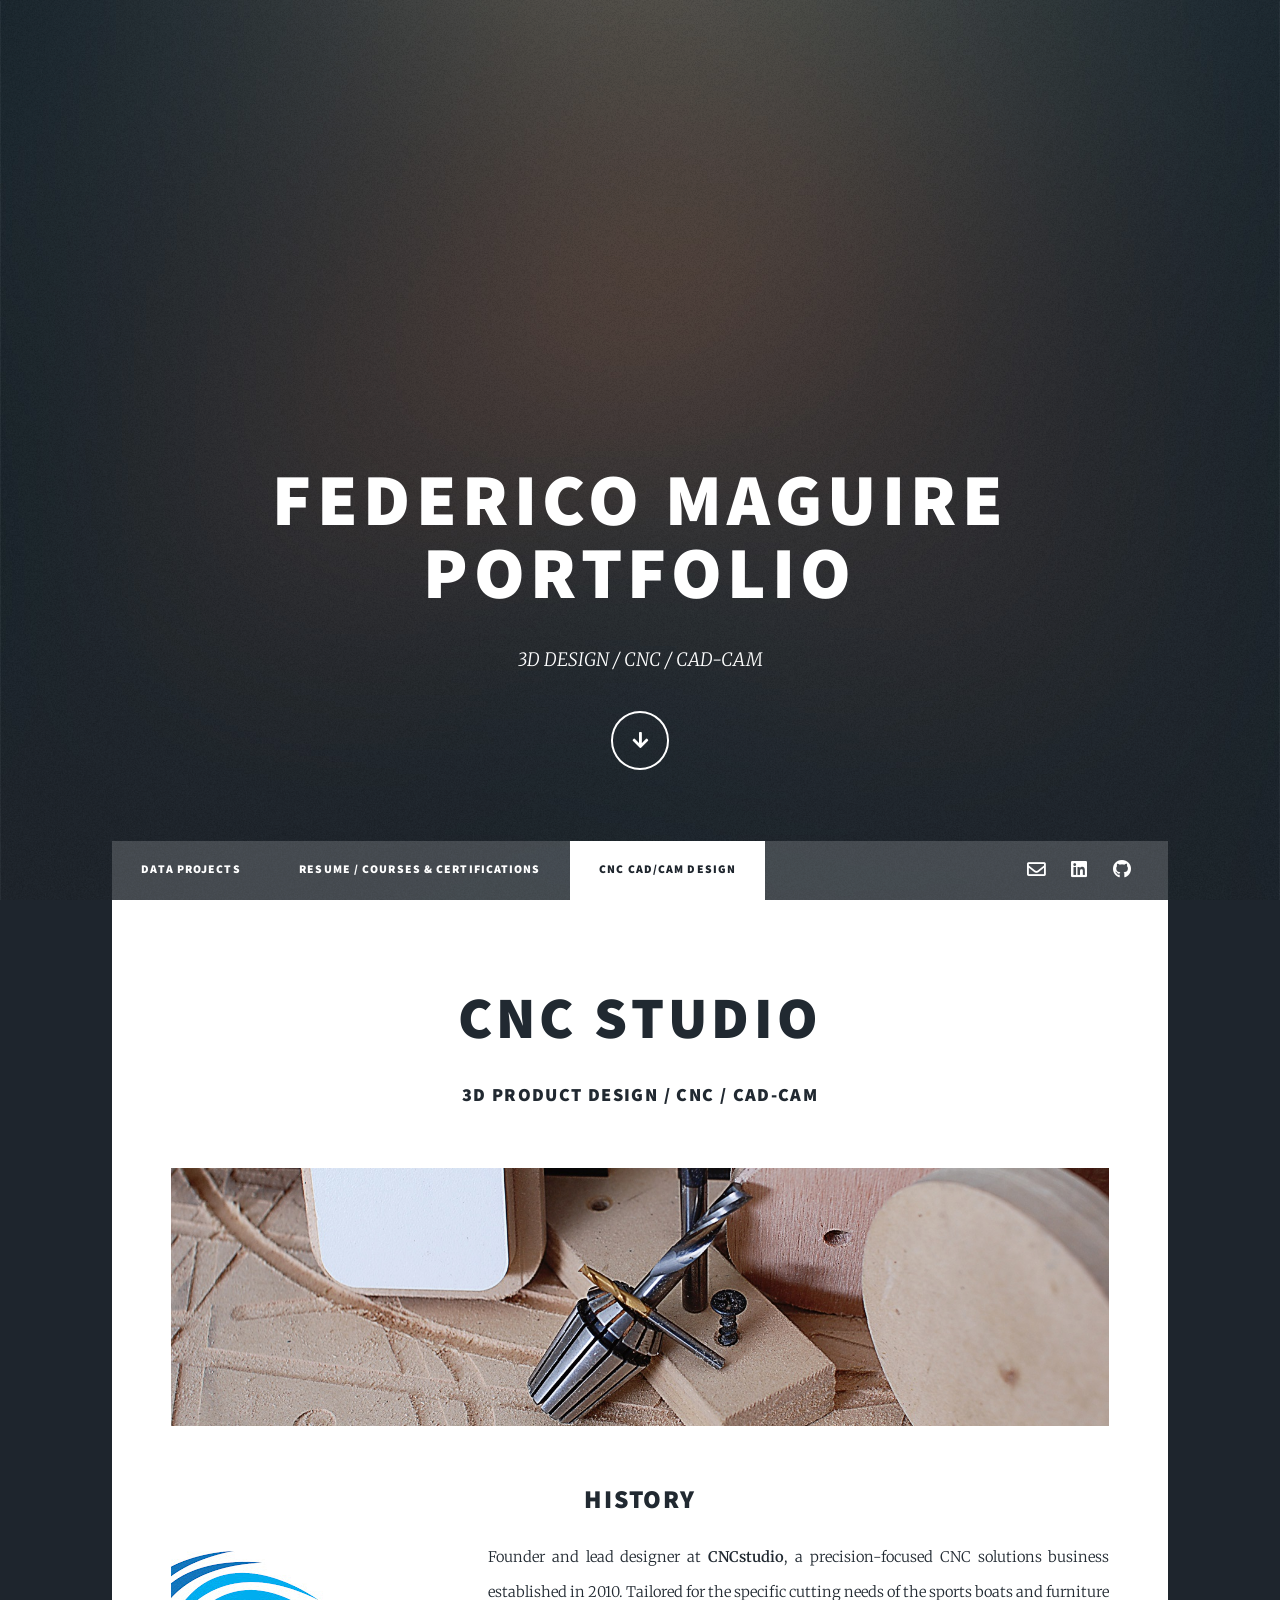
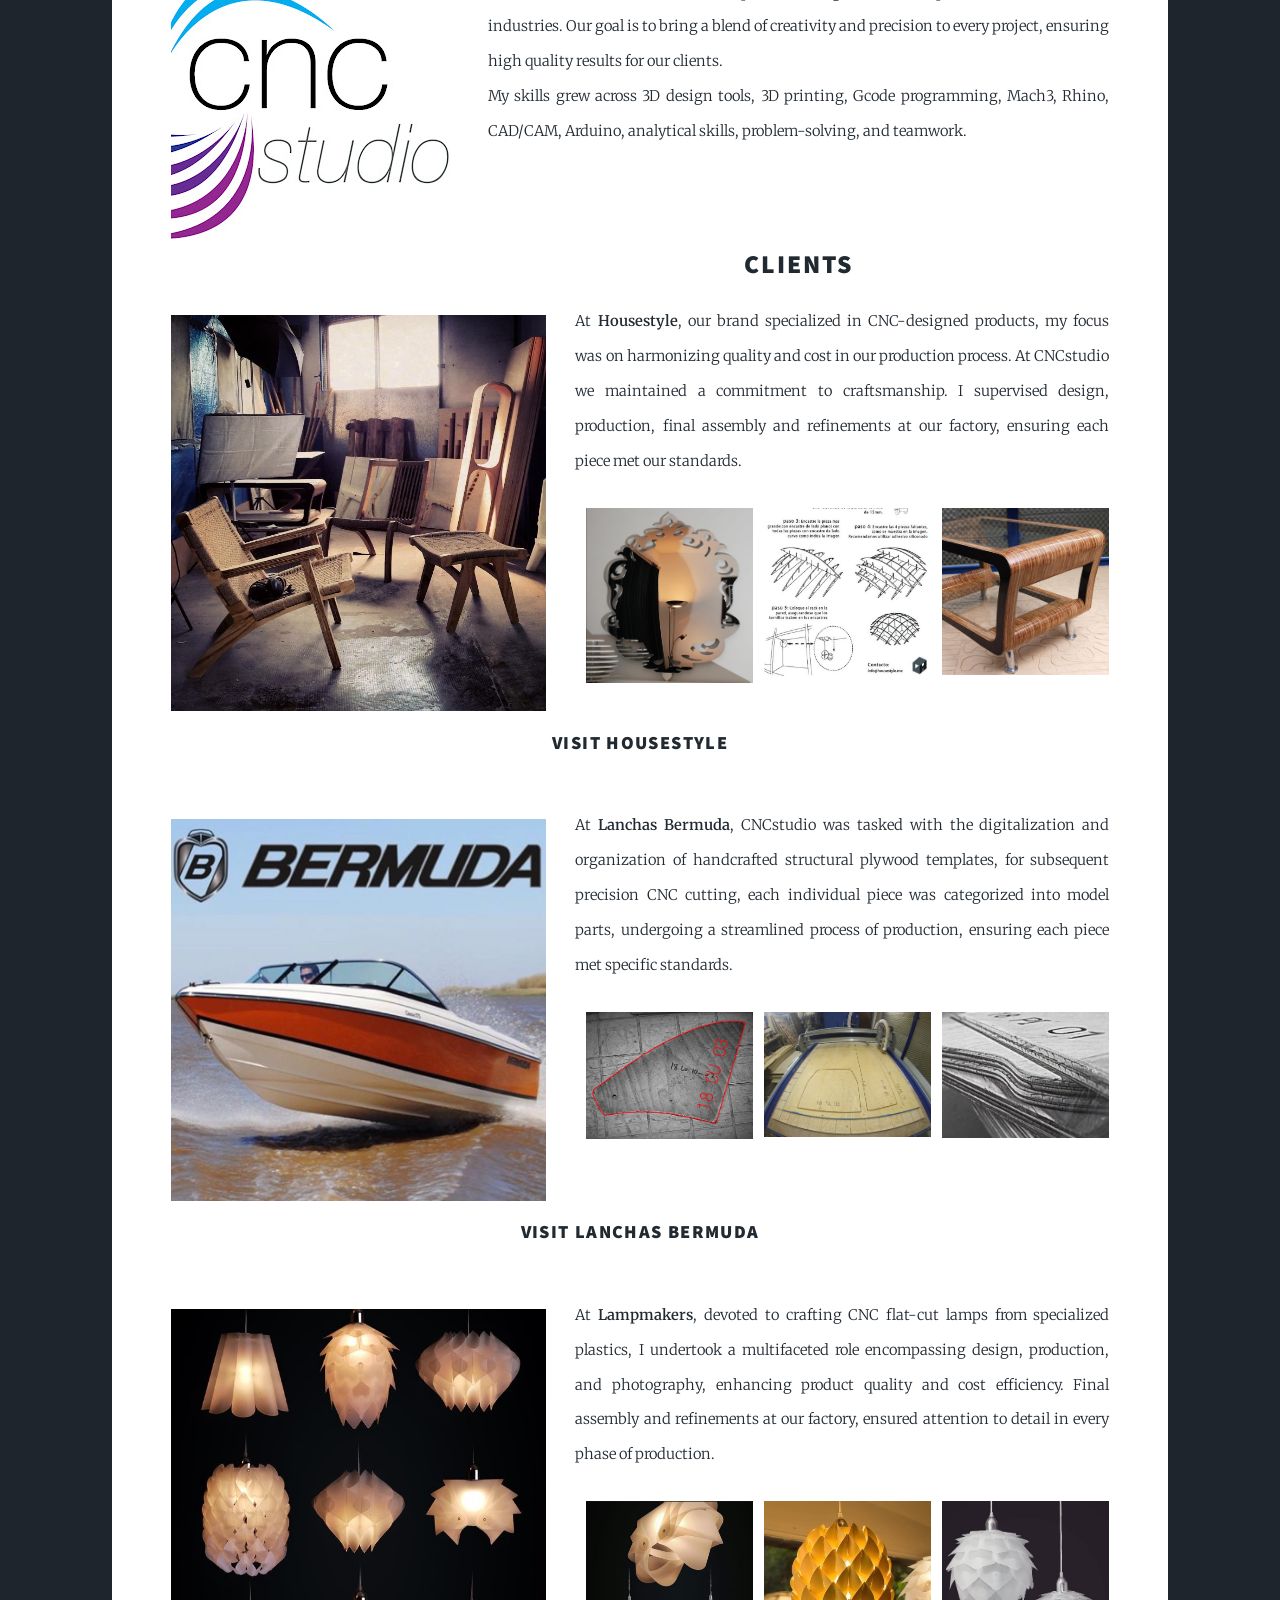
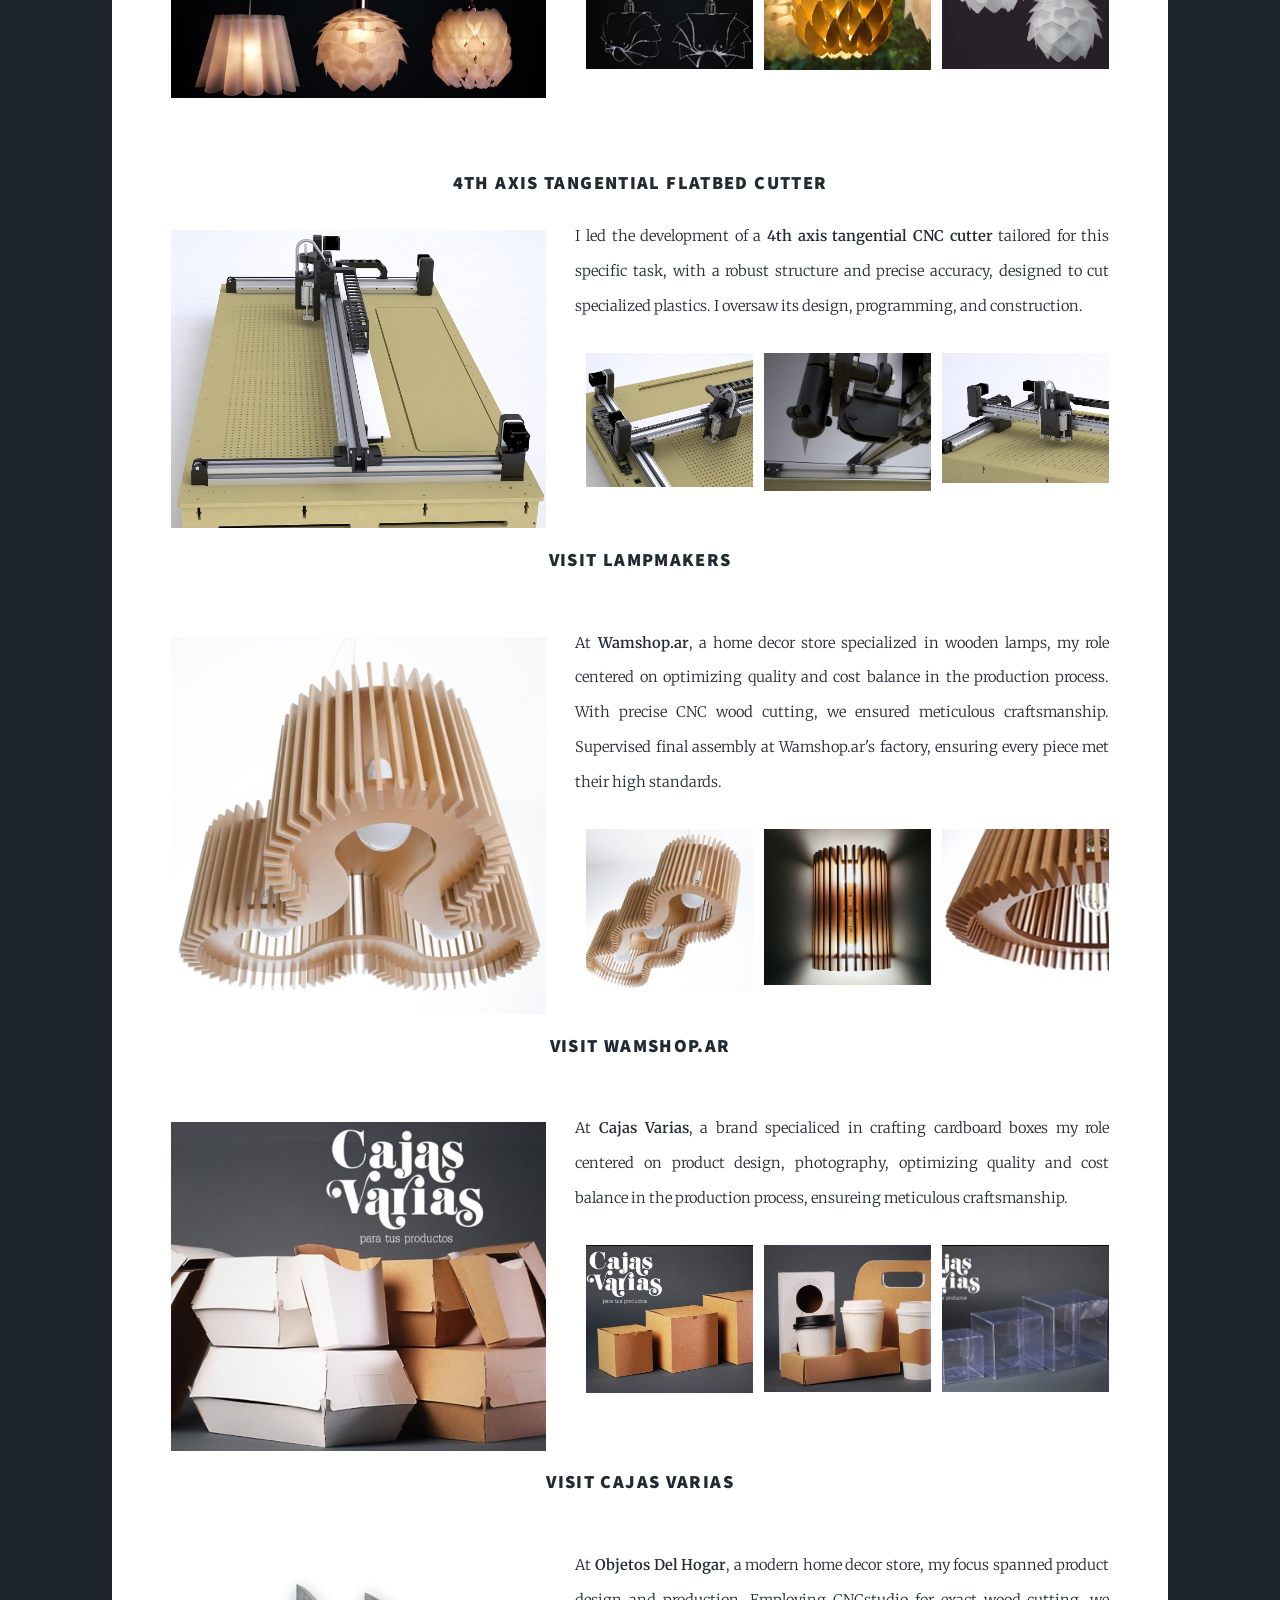
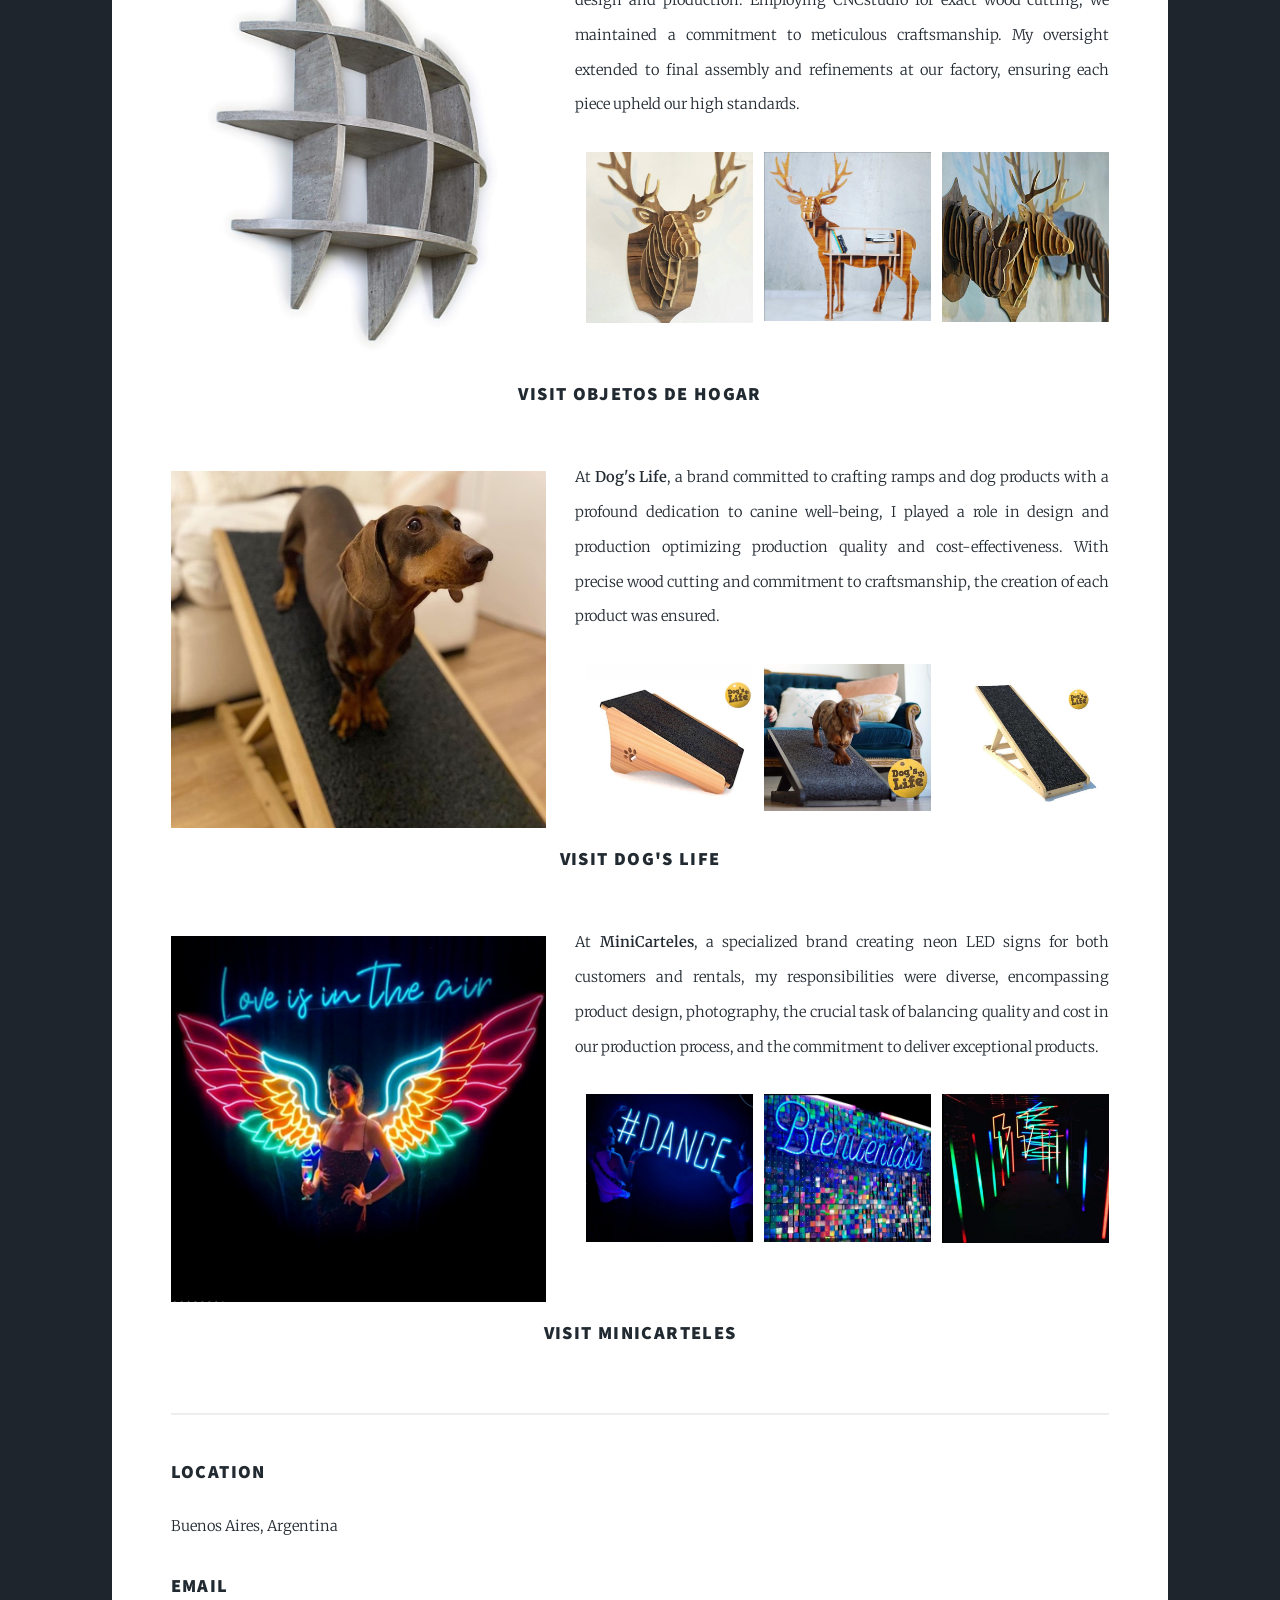
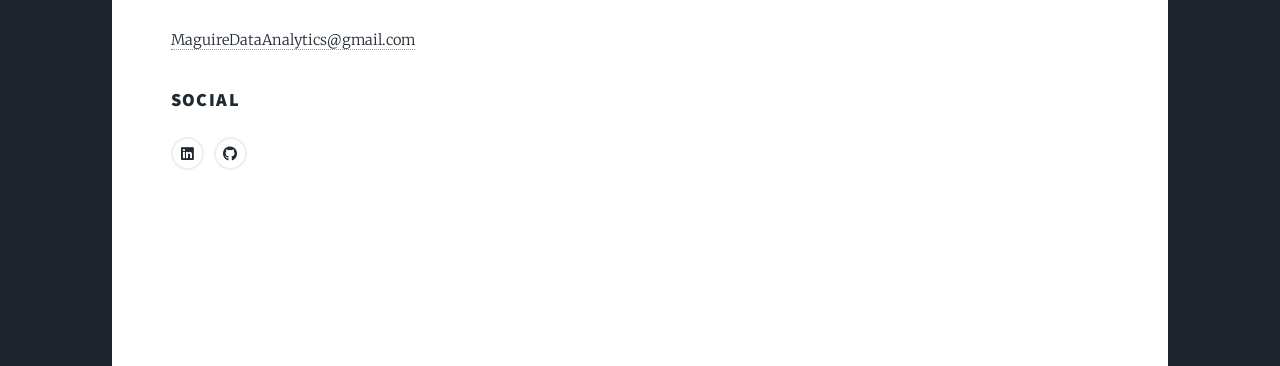
==== commit d3b4115b: "Add files via upload" ====
--- a/elements.html
+++ b/elements.html
@@ -63,11 +63,12 @@
 									<h2>history</h2>
 								</div>
 								<div><p><span class="image left"><img src="images/cncstudio.jpg" alt="" /></span>Founder and lead designer 
-									of <b>CNCstudio</b>, a precision-focused CNC solutions business established in 2010. Tailored for the specific cutting 
+									at <b>CNCstudio</b>, a precision-focused CNC solutions business established in 2010. Tailored for the specific cutting 
 									needs of the sports boats and furniture industries. Our goal is to bring a blend of creativity and precision to every project, 
 									ensuring high quality results for our clients.<br /> My skills grew 
-										across 3D design tools, Gcode programming, Mach3, Rhino, CAD/CAM, Arduino, analytical skills, problem-solving, 
+										across 3D design tools, 3D printing, Gcode programming, Mach3, Rhino, CAD/CAM, Arduino, analytical skills, problem-solving, 
 										and teamwork.</p></div>
+
 								
 								<div style="text-align:center;">
 									<h2 style="margin-top: 100px;"></h2>	
@@ -111,6 +112,19 @@
 											<div class="col-4"><span class="image fit"><img src="images/cncstudio/lamp3.jpg" alt="" /></span></div>
 											<div class="col-4"><span class="image fit"><img src="images/cncstudio/lamp2.jpg" alt="" /></span></div>
 											<div class="col-4"><span class="image fit"><img src="images/cncstudio/lamp4.jpg" alt="" /></span></div>
+										</div>
+									</div>
+									<div style="text-align:center;">
+										<h2 style="margin-top: 100px;"></h2>	
+										<h3>4th axis tangential flatbed cutter</h3>
+									</div>
+									<p><span class="image left"><img src="images/cncstudio/drag4.jpg" alt="" /></span>I led the development of a <b>4th axis tangential CNC cutter</b> tailored for this specific task, with a robust structure and precise accuracy, 
+									designed to cut specialized plastics. I oversaw its design, programming, and construction.</p>
+									<div class="box alt">
+										<div class="row gtr-50 gtr-uniform">
+											<div class="col-4"><span class="image fit"><img src="images/cncstudio/drag1.jpg" alt="" /></span></div>
+											<div class="col-4"><span class="image fit"><img src="images/cncstudio/drag3.jpg" alt="" /></span></div>
+											<div class="col-4"><span class="image fit"><img src="images/cncstudio/drag2.jpg" alt="" /></span></div>
 										</div>
 									</div>
 									<ul class="actions special">
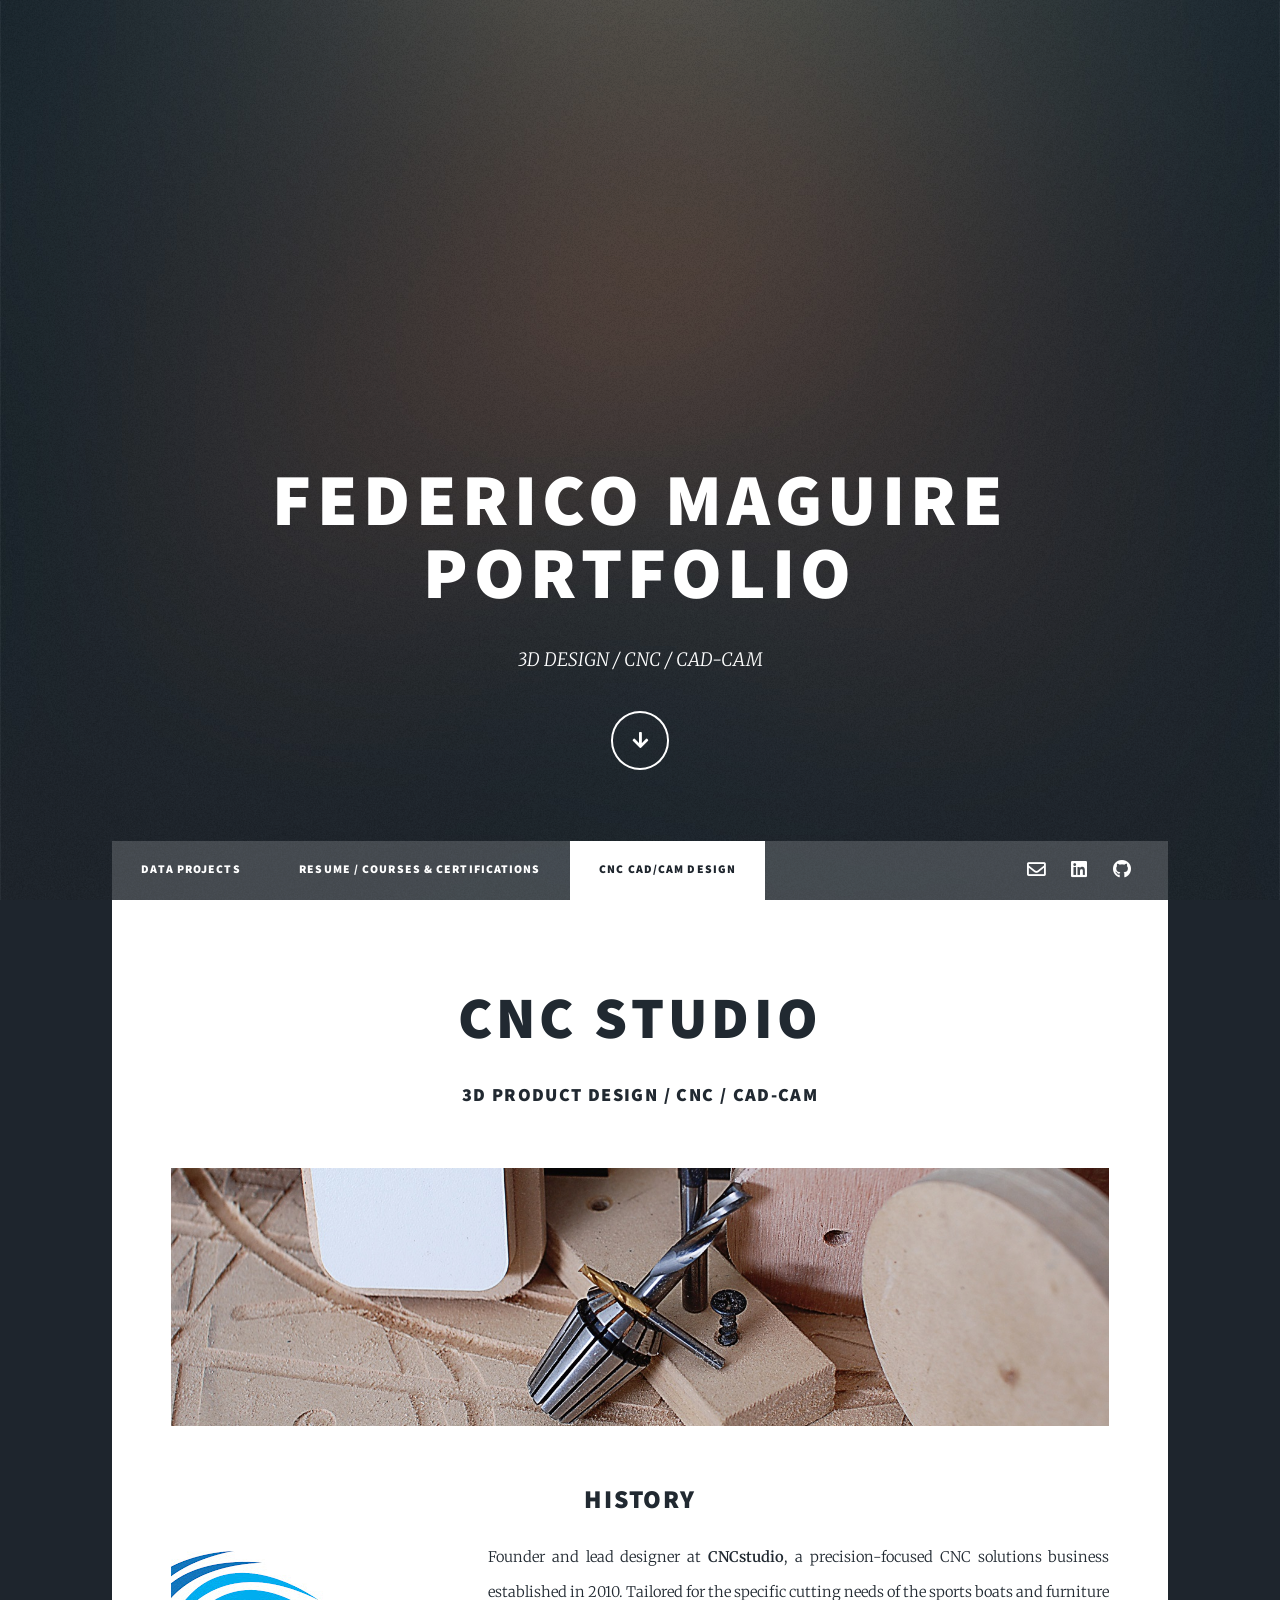
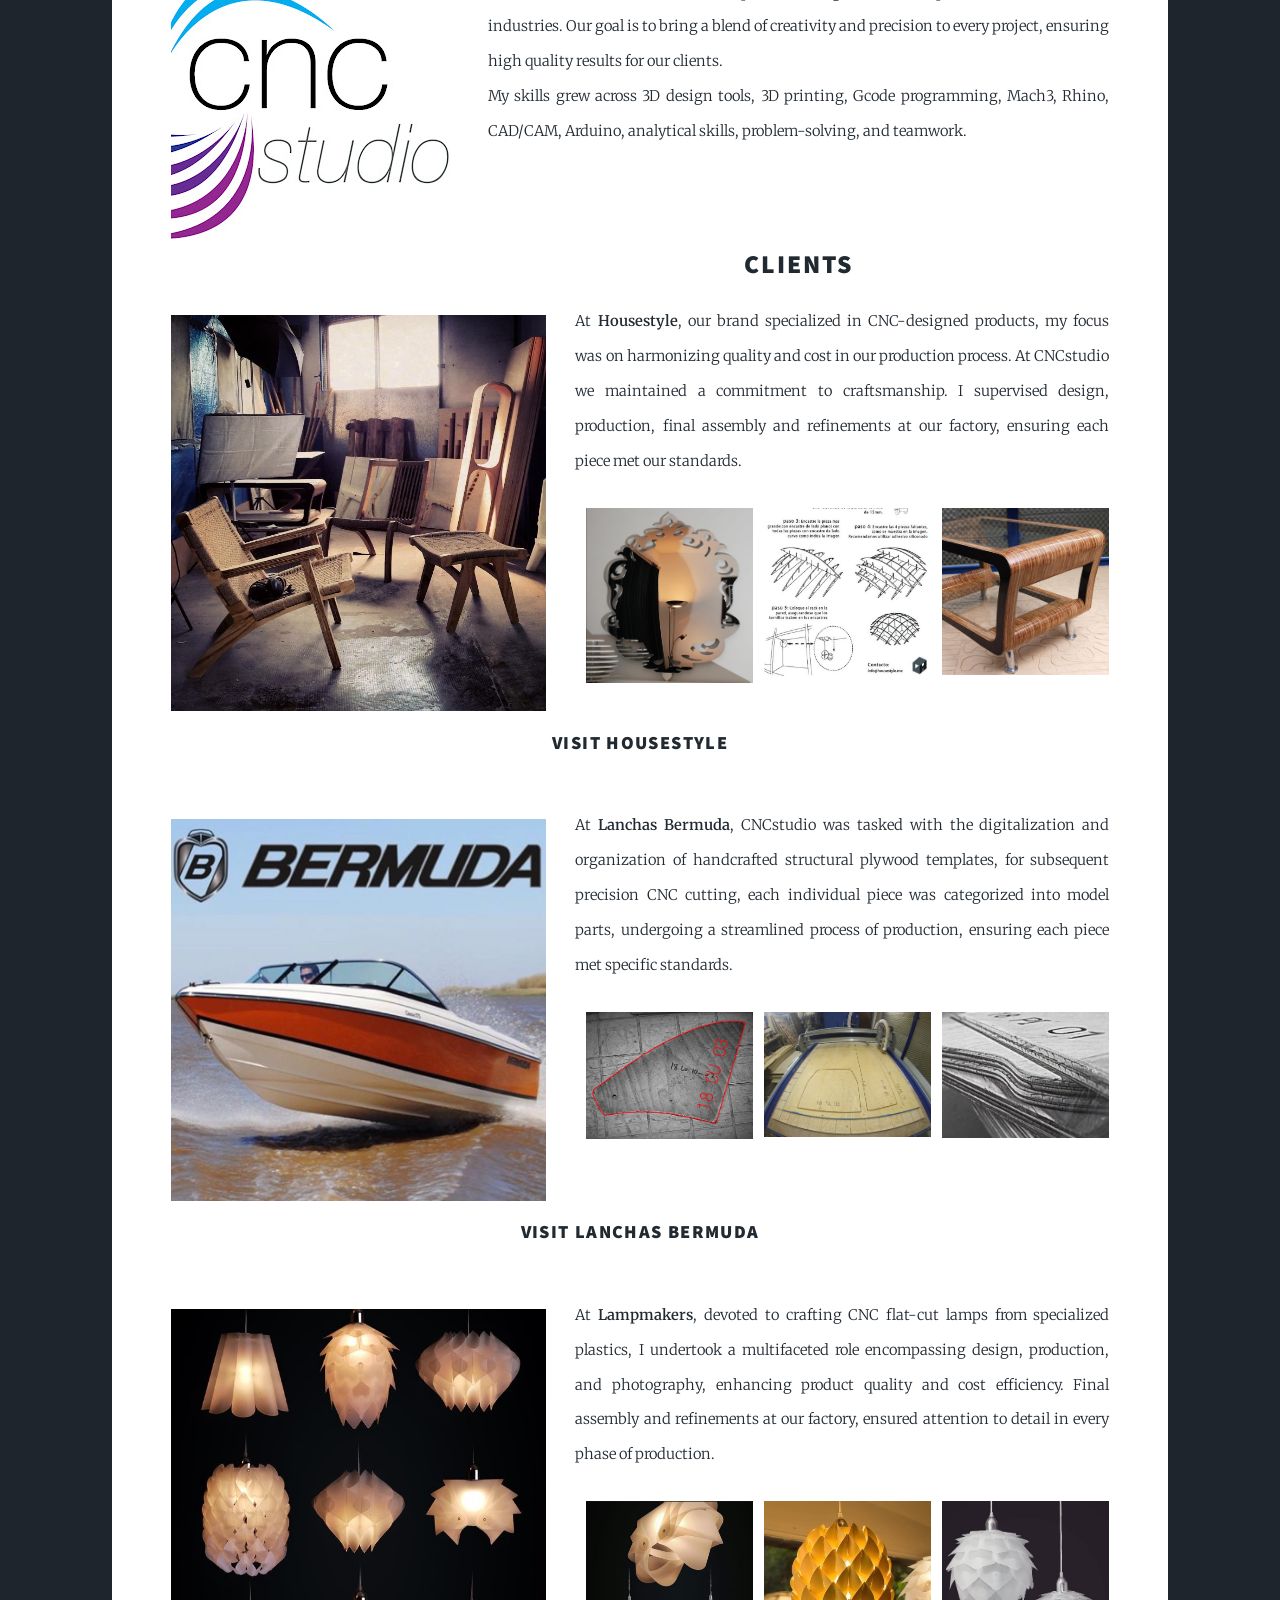
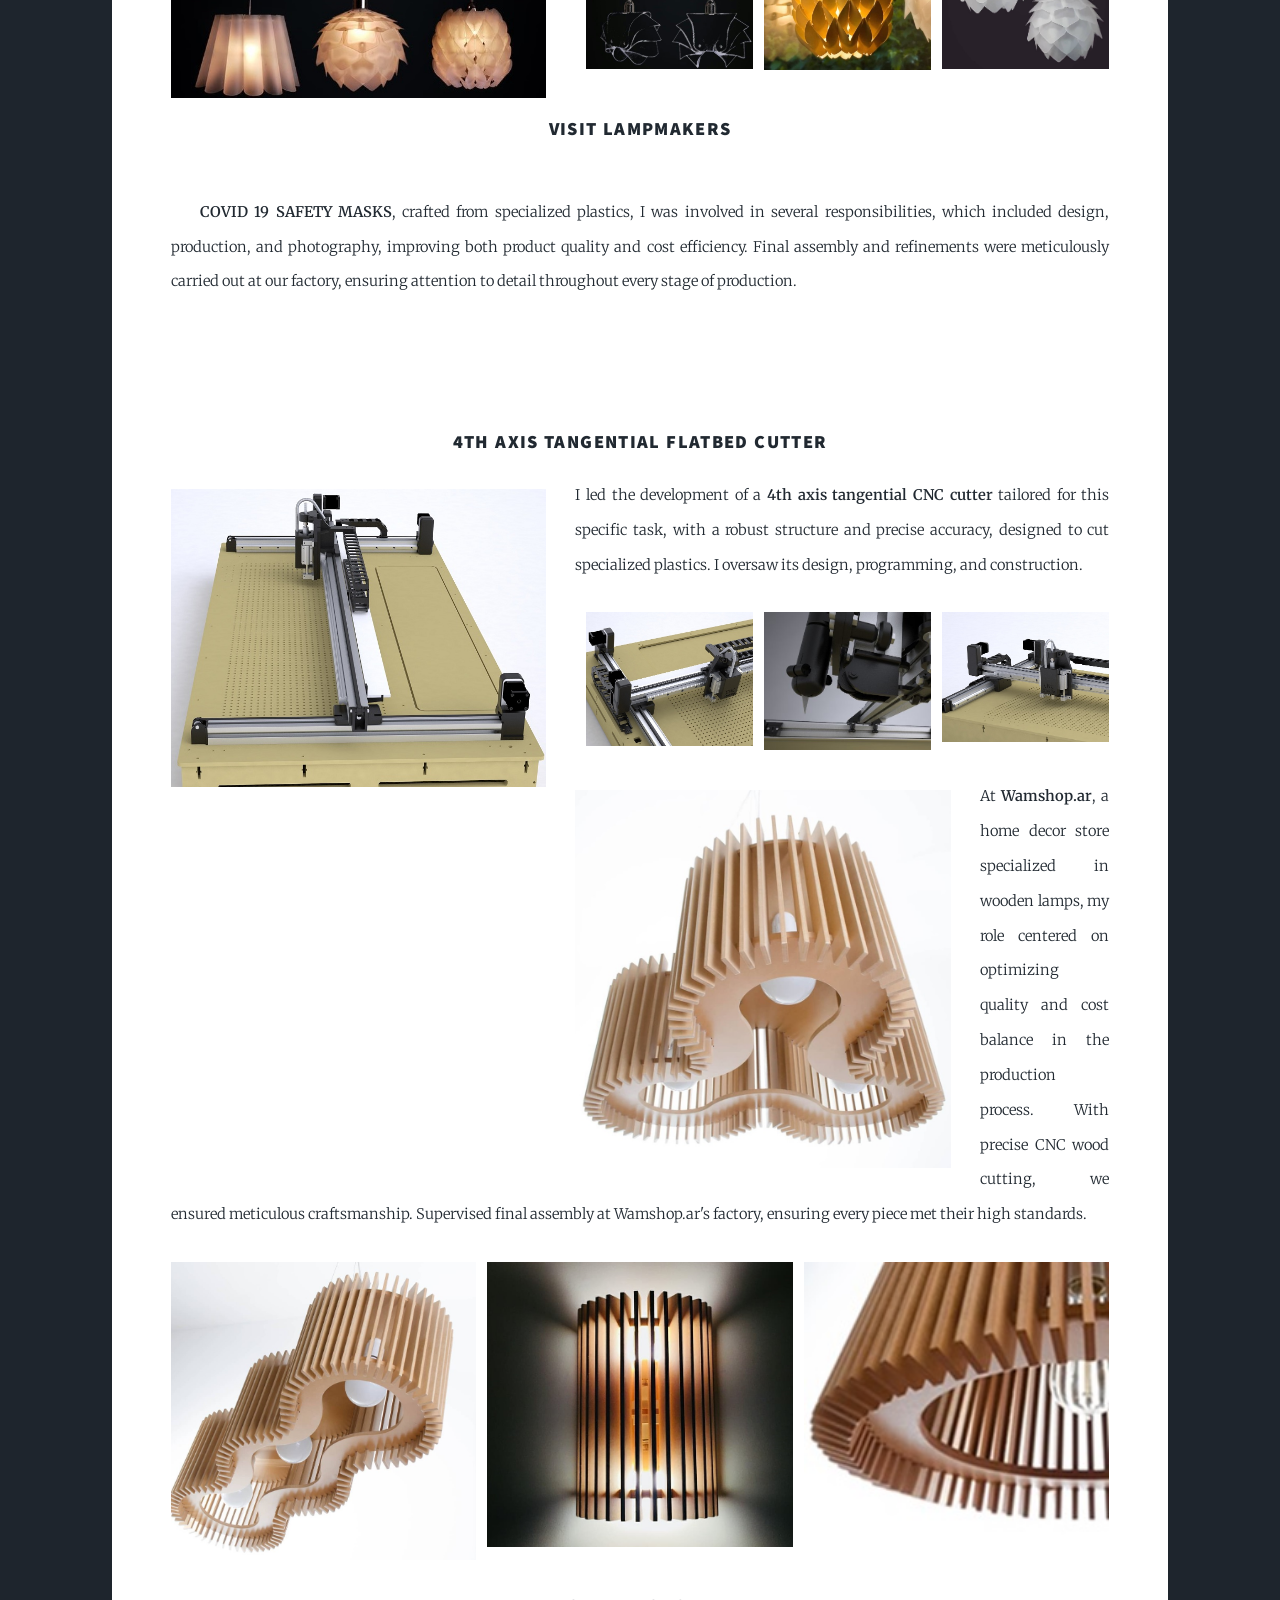
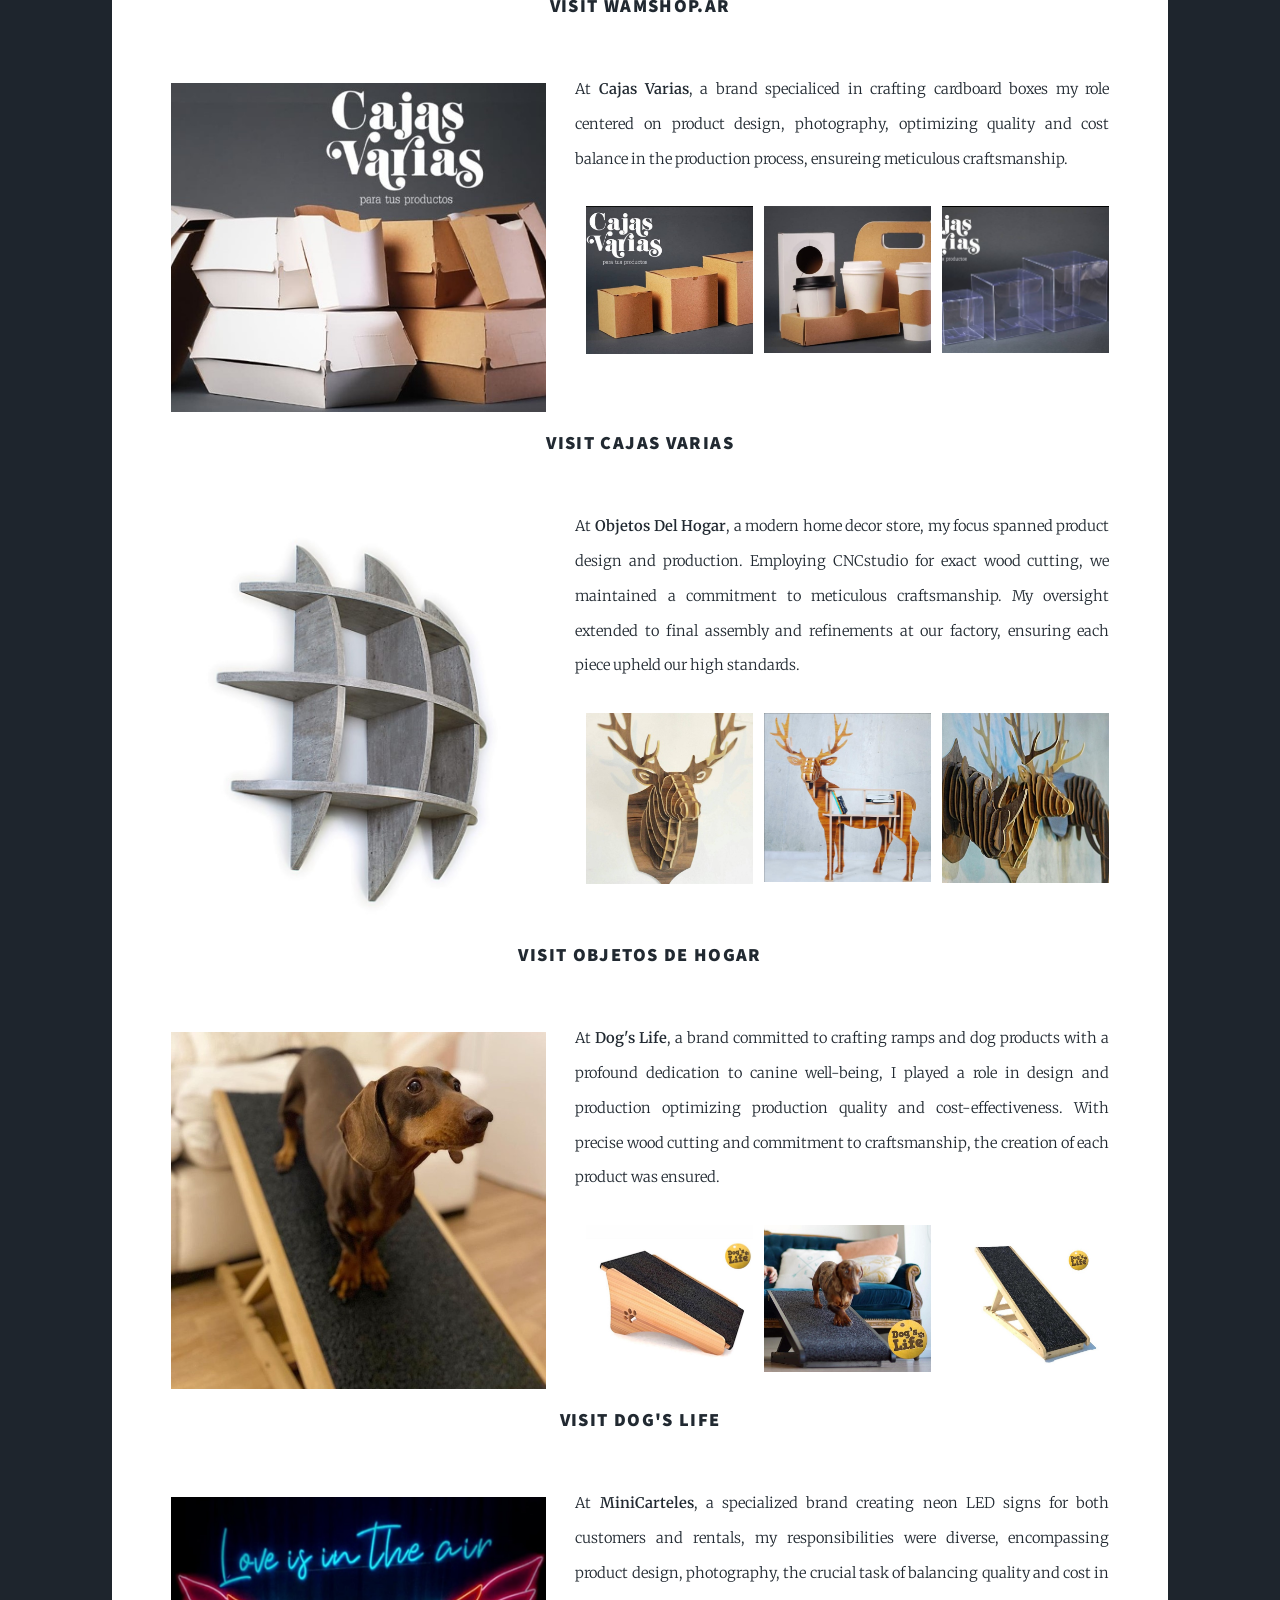
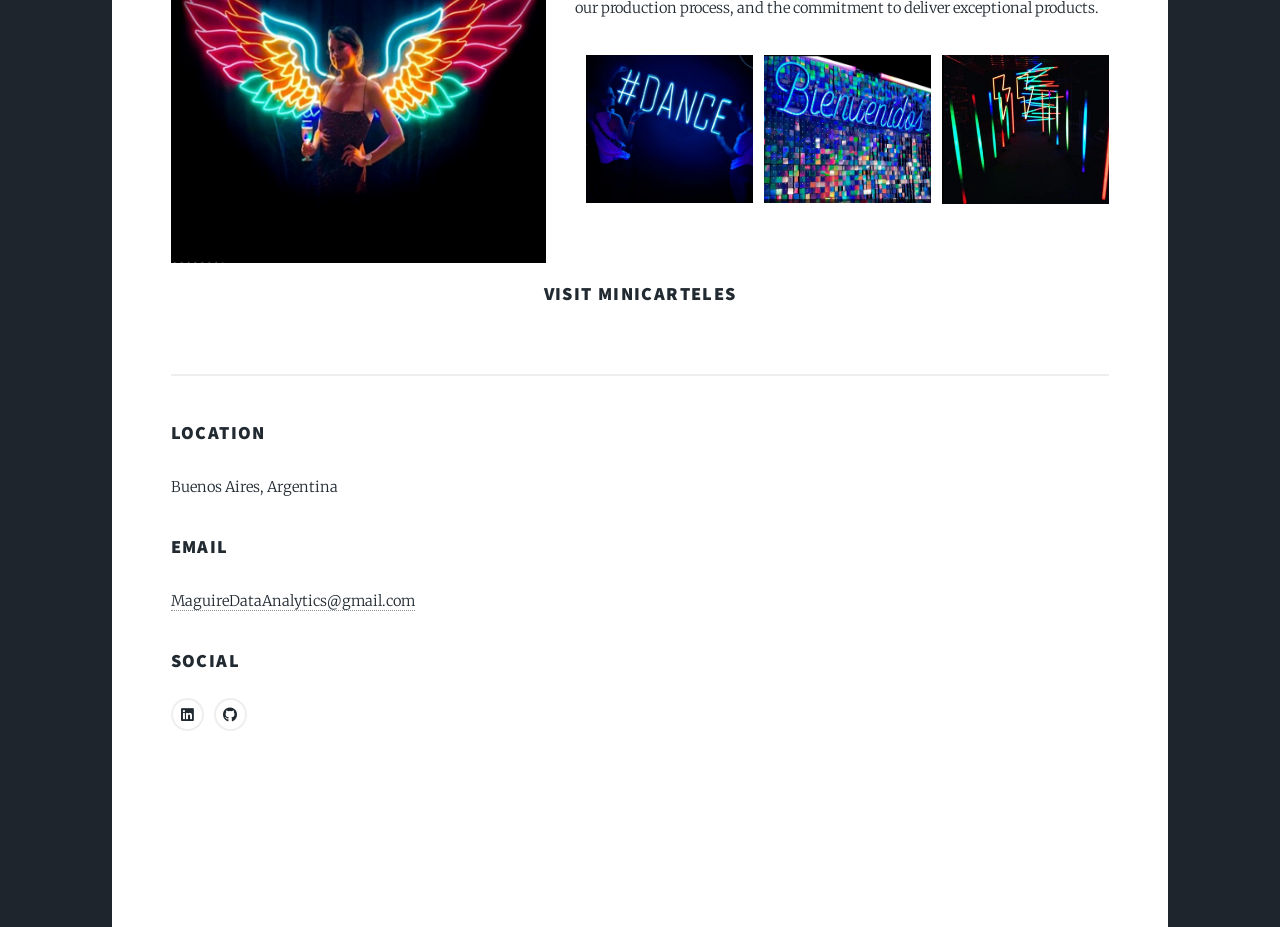
==== commit fec4f380: "Add files via upload" ====
--- a/elements.html
+++ b/elements.html
@@ -114,6 +114,22 @@
 											<div class="col-4"><span class="image fit"><img src="images/cncstudio/lamp4.jpg" alt="" /></span></div>
 										</div>
 									</div>
+									<ul class="actions special">
+										<h3><a href="https://www.instagram.com/lampmakers/">visit Lampmakers</a></h3>
+									</ul>
+
+									<p><span class="image left"><img src="images/cncstudio/mascara1.jpg" alt="" /></span><b>COVID 19 SAFETY MASKS</b>,
+										crafted from specialized plastics, I was involved in several responsibilities, which included design, 
+										production, and photography, improving both product quality and cost efficiency. Final assembly and 
+										refinements were meticulously carried out at our factory, ensuring attention to detail throughout every stage of production.</p>
+									<div class="box alt">
+										<div class="row gtr-50 gtr-uniform">
+											<div class="col-4"><span class="image fit"><img src="images/cncstudio/mascara2.jpg" alt="" /></span></div>
+											<div class="col-4"><span class="image fit"><img src="images/cncstudio/mascara4.jpg" alt="" /></span></div>
+											<div class="col-4"><span class="image fit"><img src="images/cncstudio/mascara3.jpg" alt="" /></span></div>
+										</div>
+									</div>
+									
 									<div style="text-align:center;">
 										<h2 style="margin-top: 100px;"></h2>	
 										<h3>4th axis tangential flatbed cutter</h3>
@@ -127,8 +143,7 @@
 											<div class="col-4"><span class="image fit"><img src="images/cncstudio/drag2.jpg" alt="" /></span></div>
 										</div>
 									</div>
-									<ul class="actions special">
-										<h3><a href="https://www.instagram.com/lampmakers/">visit Lampmakers</a></h3>
+									
 									</ul>
 									<p><span class="image left"><img src="images/cncstudio/wam3.jpg" alt="" /></span>At <b>Wamshop.ar</b>, a home decor store 
 										specialized in wooden lamps, my role centered on optimizing quality and cost 
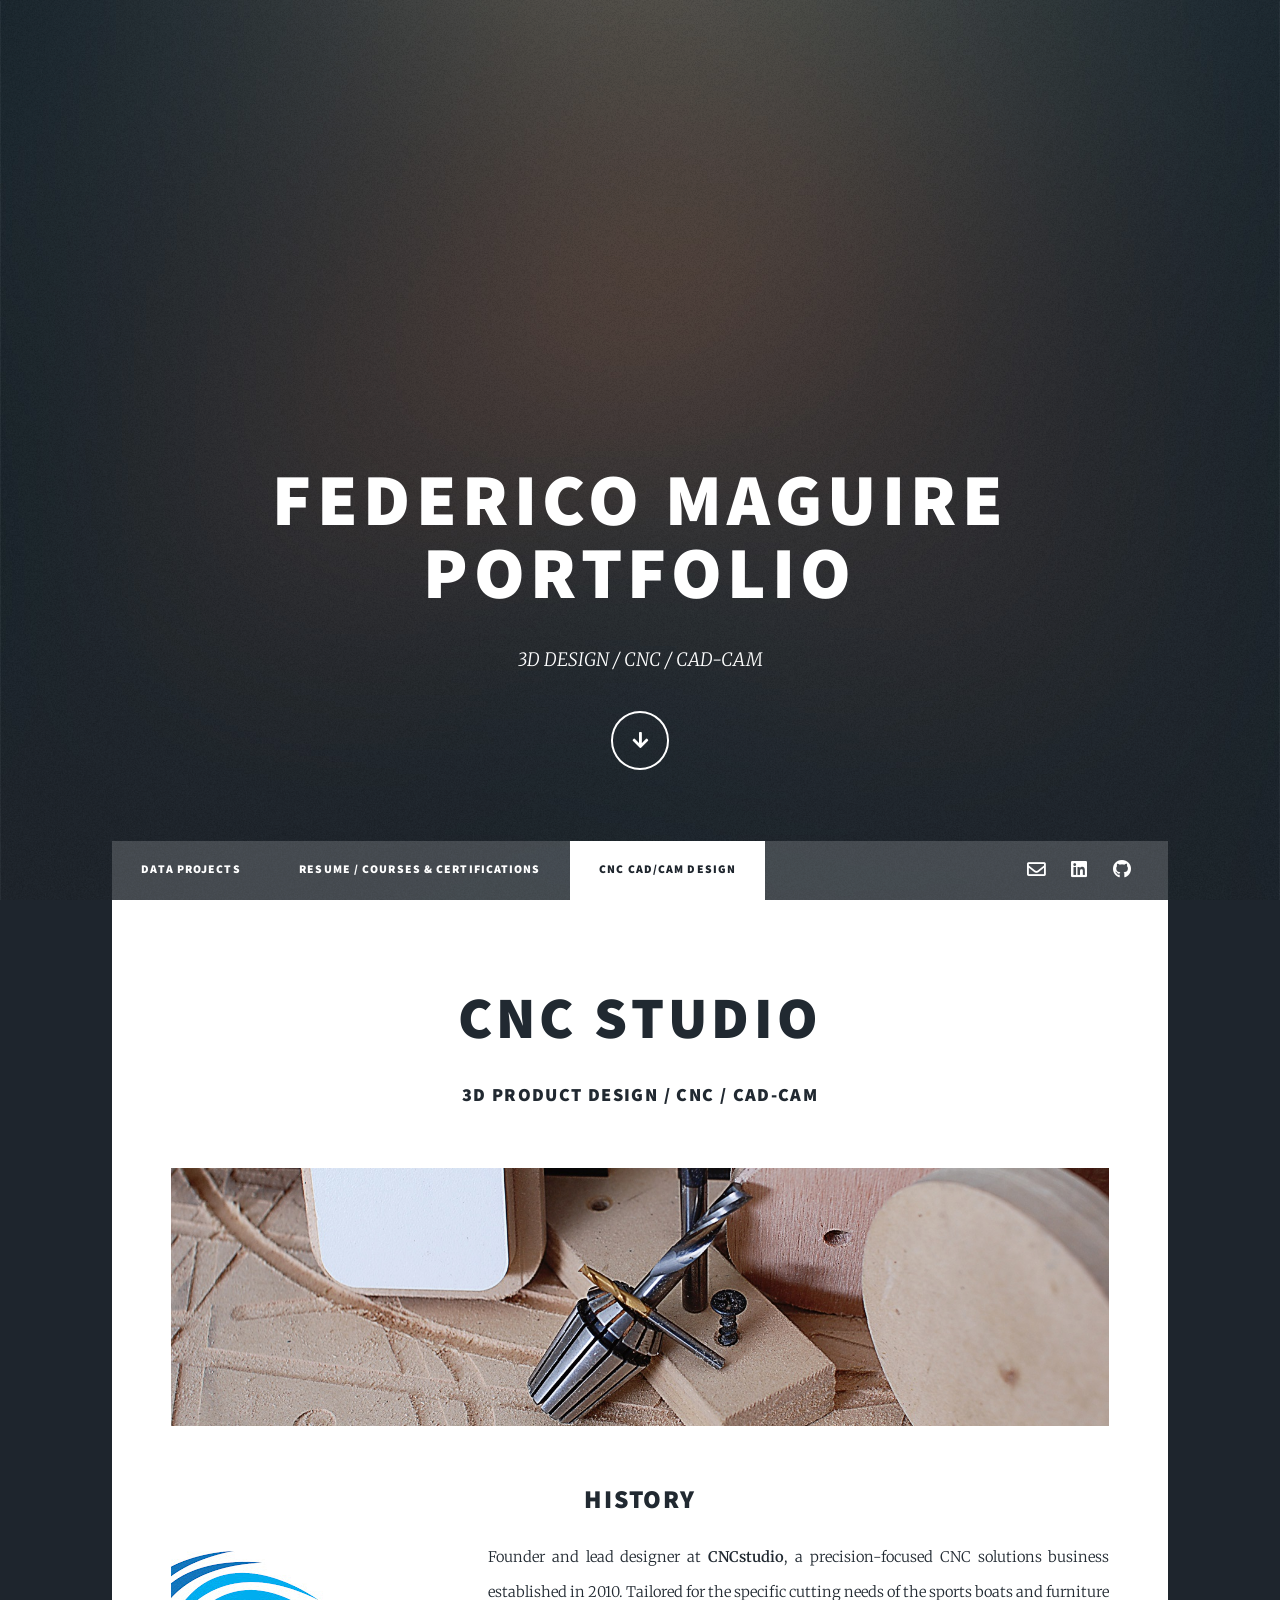
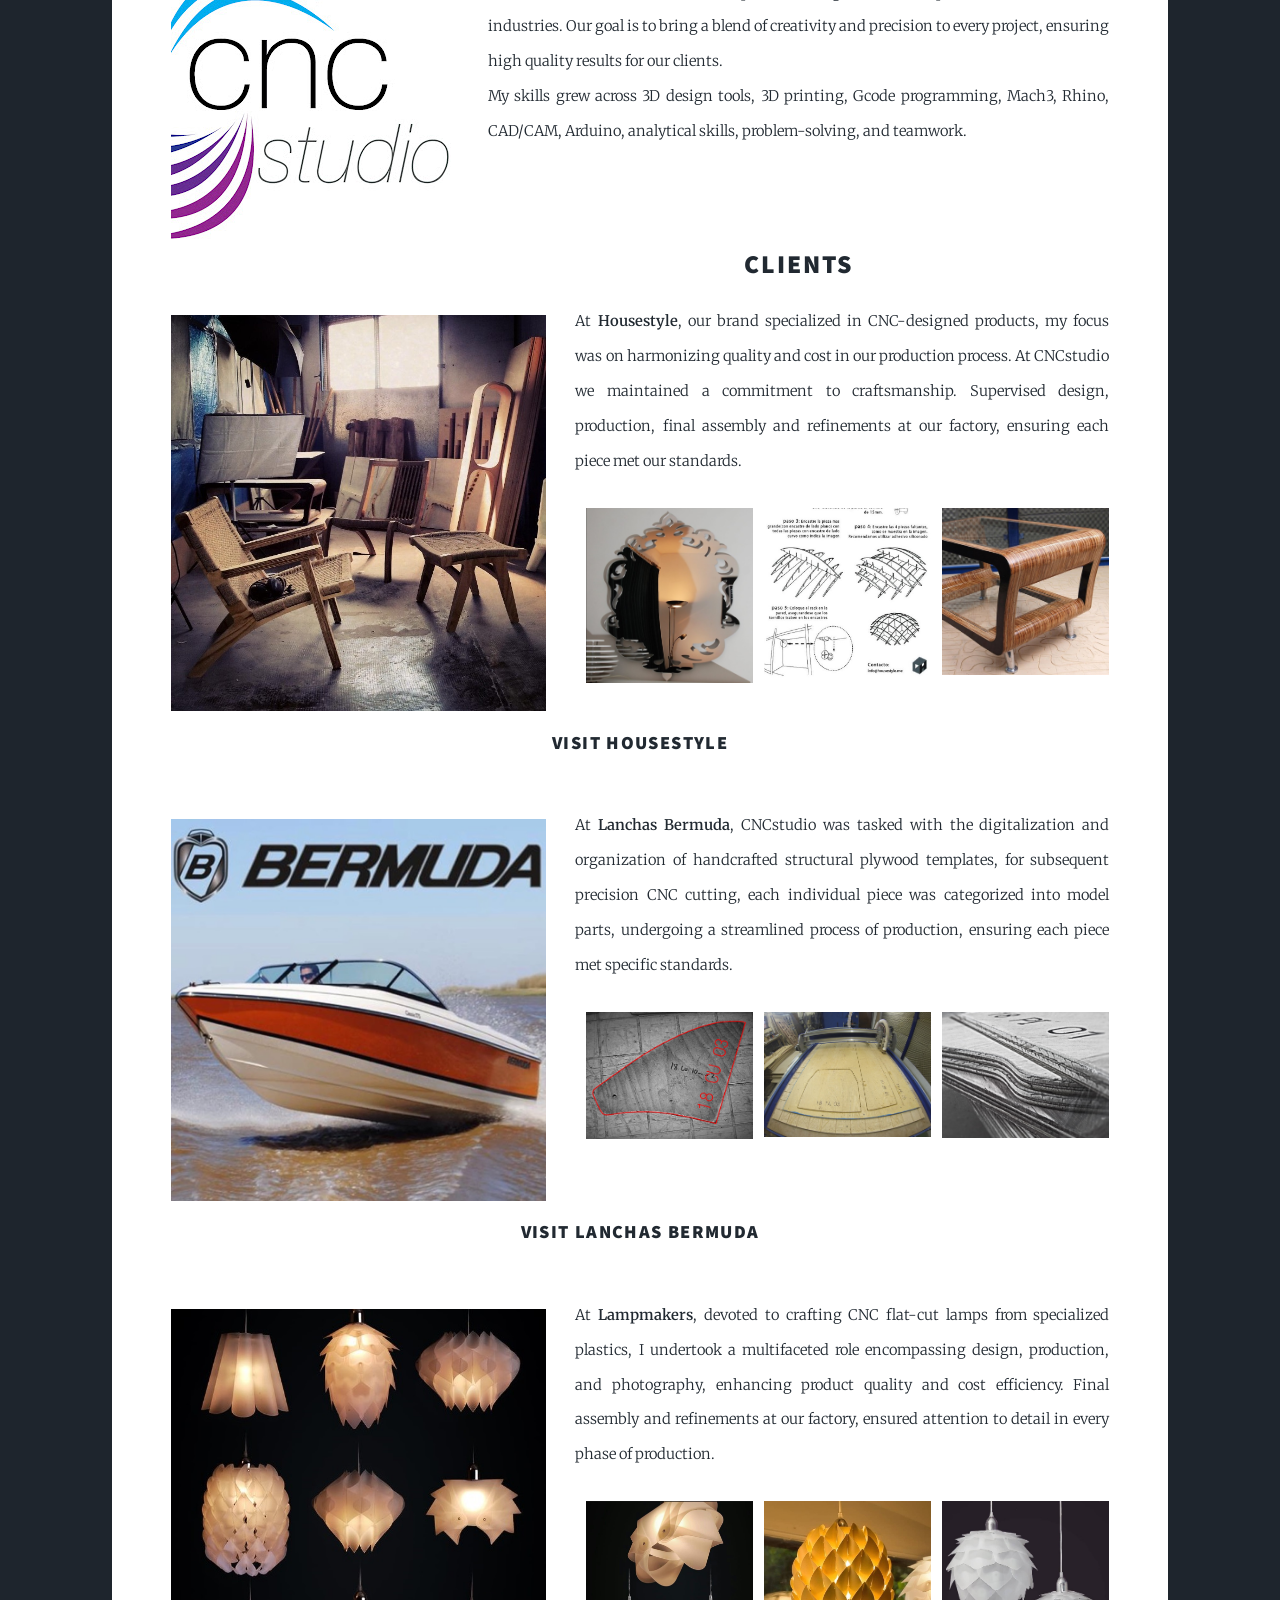
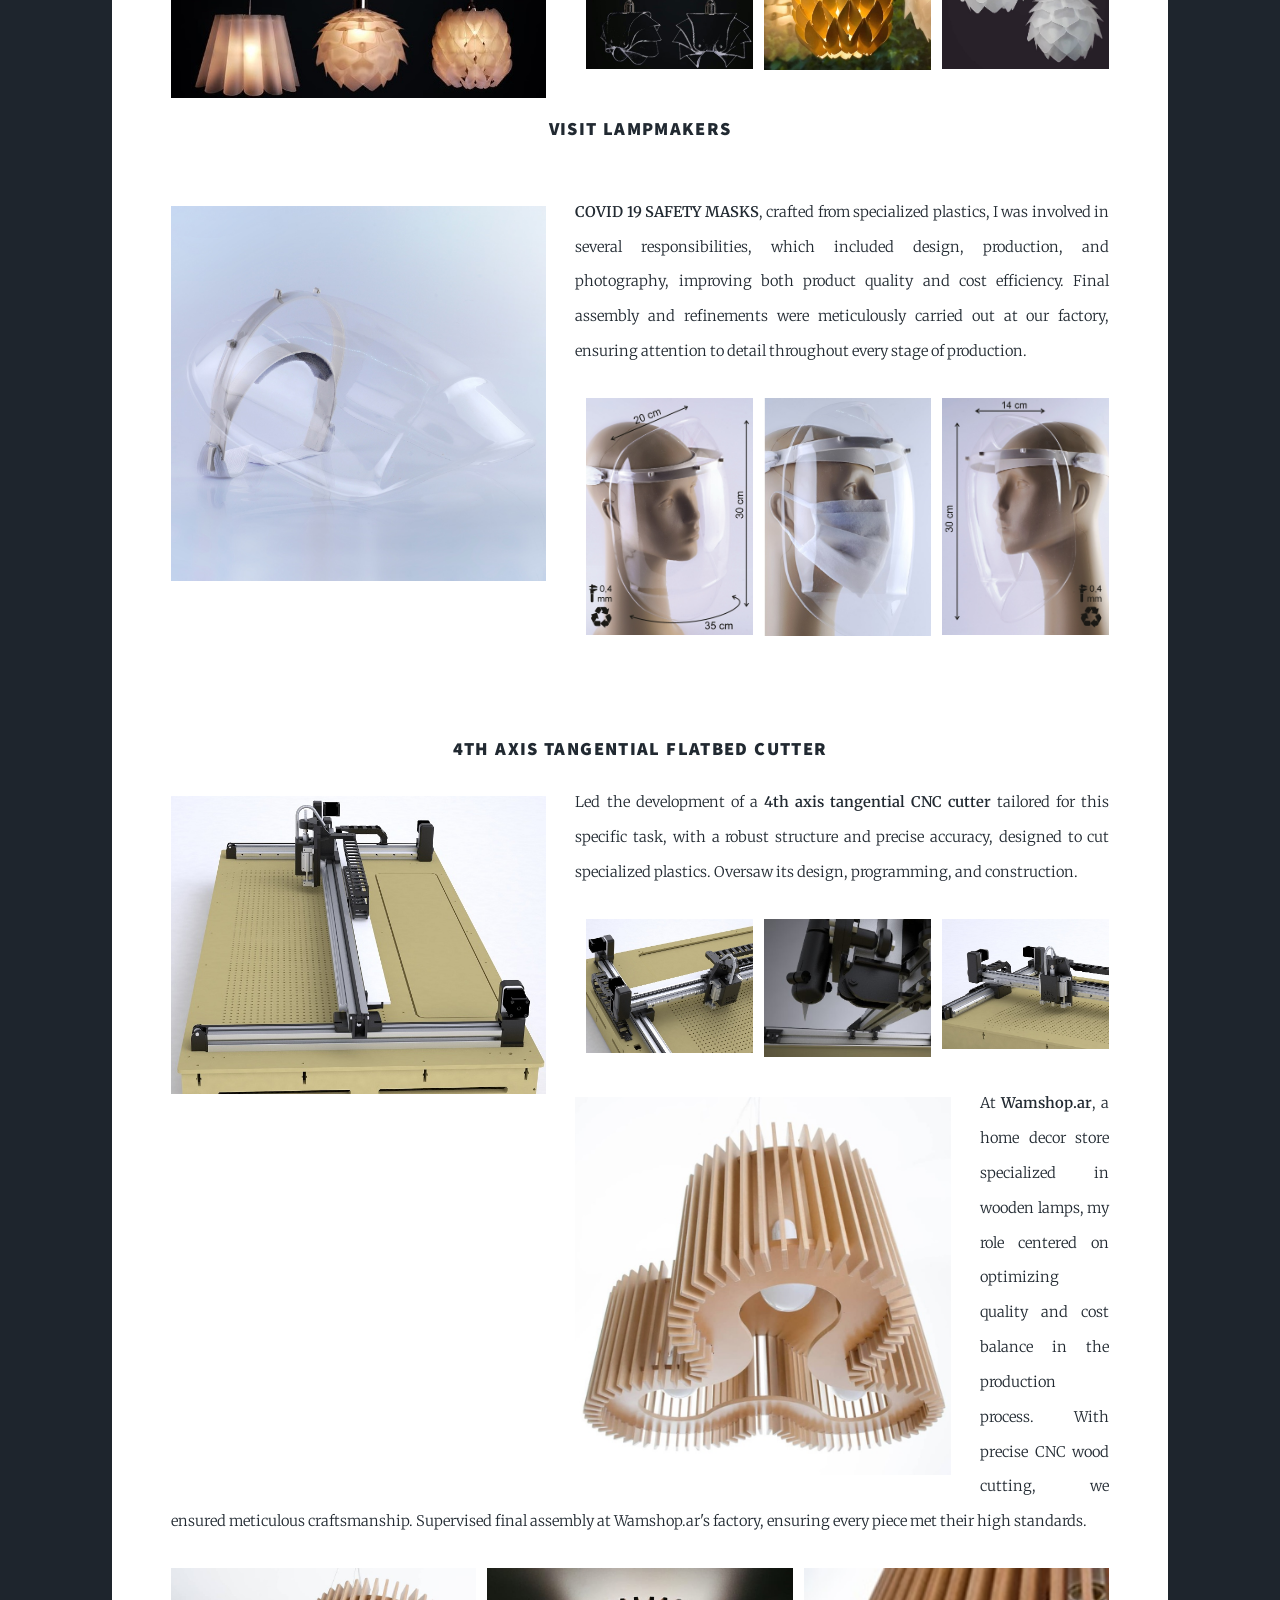
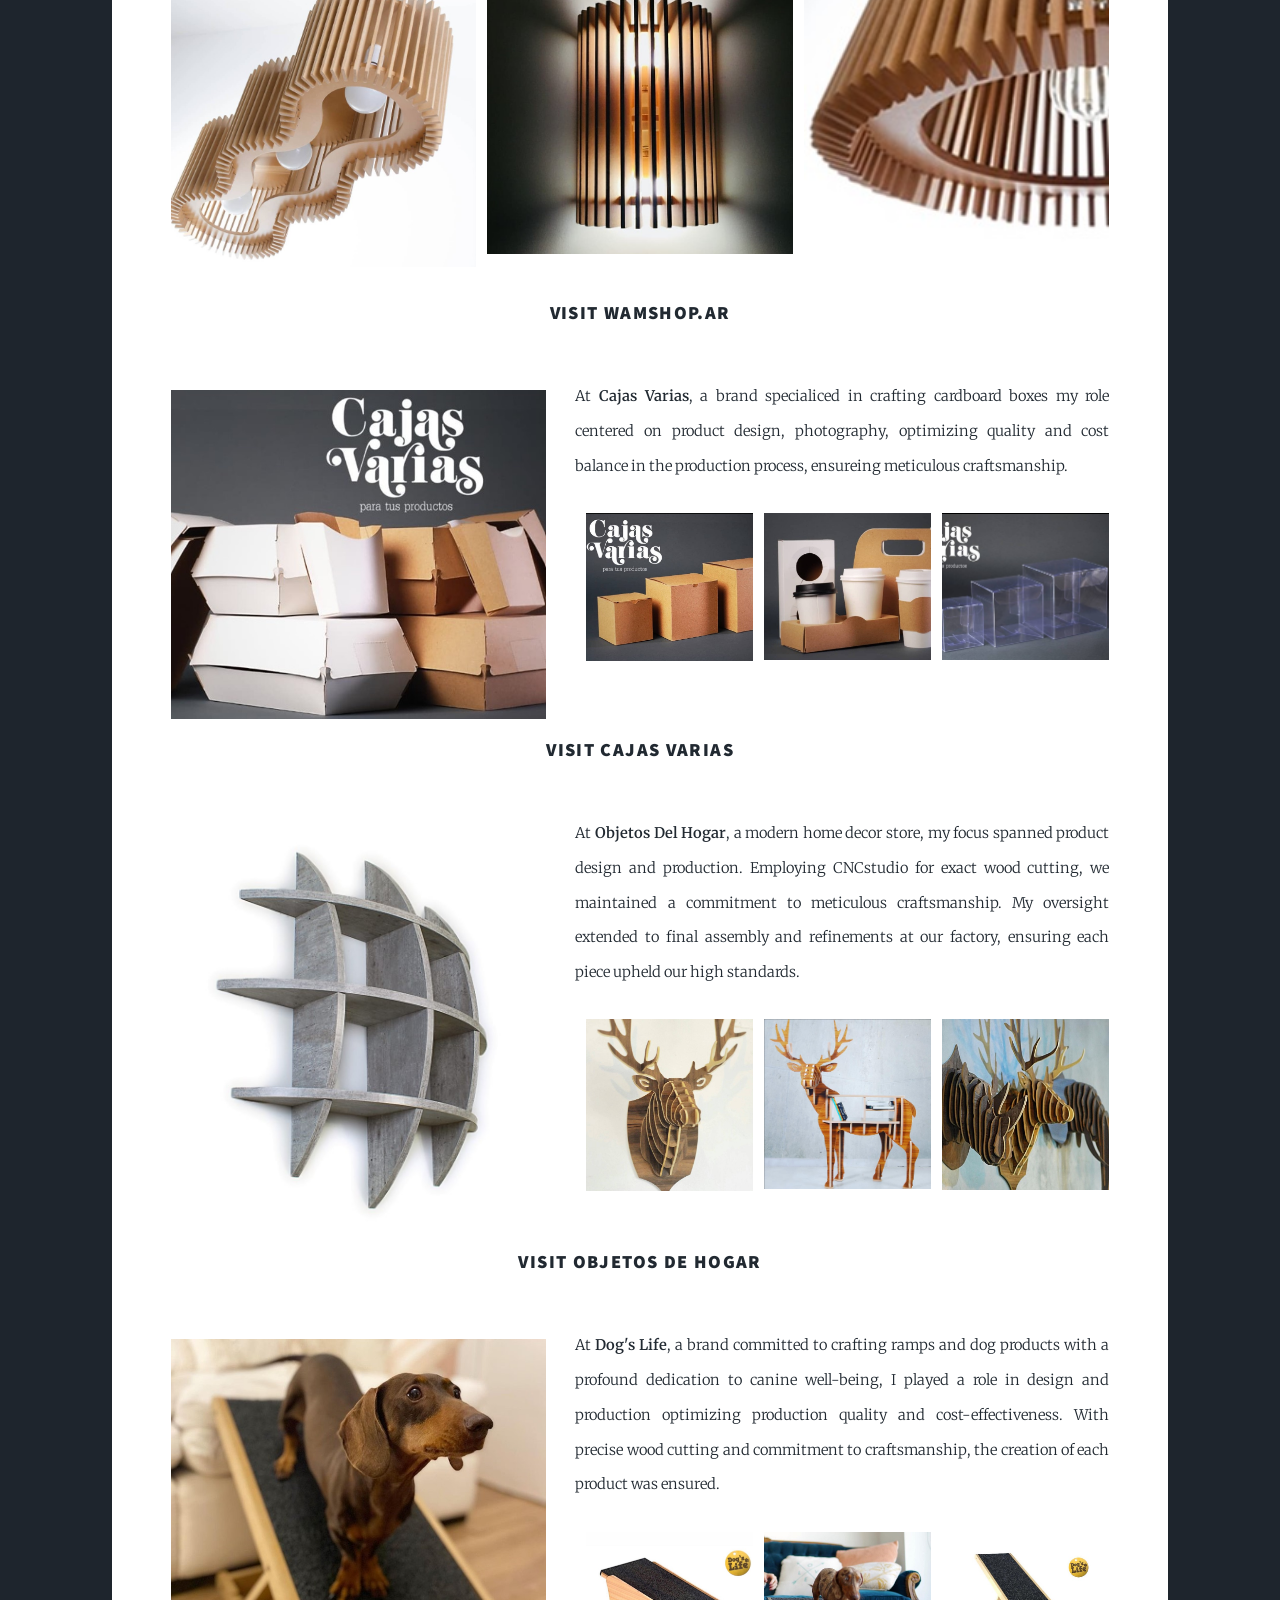
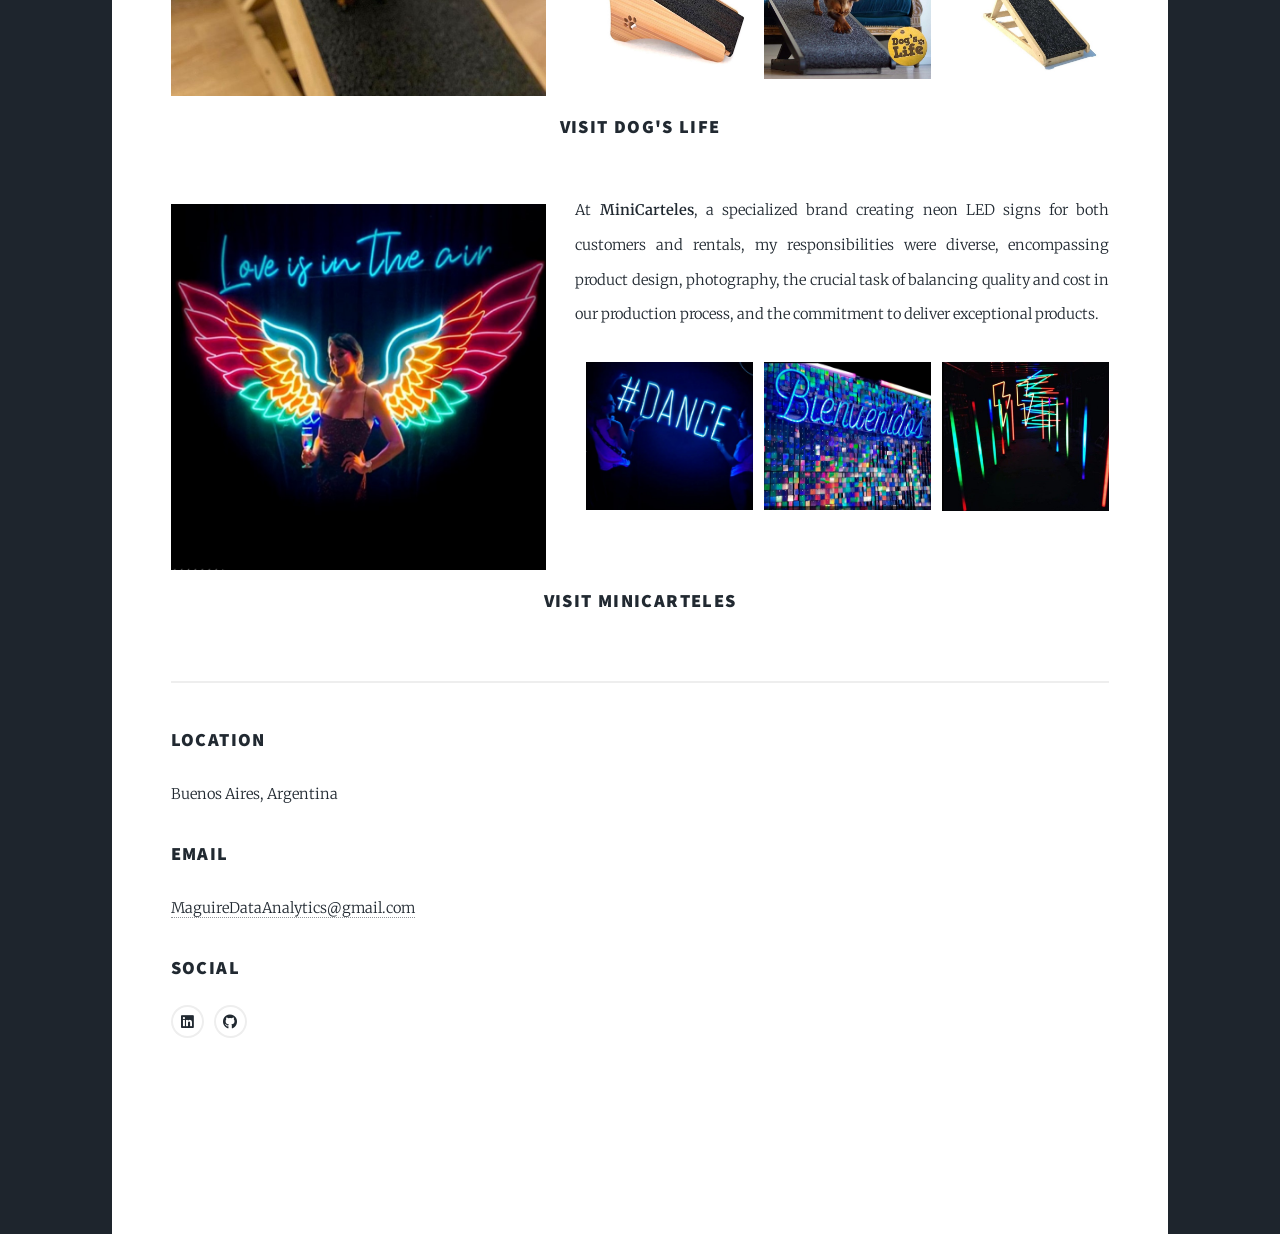
==== commit e272607f: "Add files via upload" ====
--- a/elements.html
+++ b/elements.html
@@ -76,8 +76,8 @@
 								</div>
 									<p><span class="image left"><img src="images/cncstudio/house 1.jpg" alt="" /></span>At <b>Housestyle</b>, 
 										our brand specialized in CNC-designed products, my focus was on harmonizing 
-										quality and cost in our production process. At CNCstudio we maintained a commitment to craftsmanship. I 
-										supervised design, production, final assembly and refinements at our factory, ensuring each piece met our standards.</p>
+										quality and cost in our production process. At CNCstudio we maintained a commitment to craftsmanship.
+										Supervised design, production, final assembly and refinements at our factory, ensuring each piece met our standards.</p>
 									<div class="box alt">
 										<div class="row gtr-50 gtr-uniform">
 											<div class="col-4"><span class="image fit"><img src="images/cncstudio/house 2.jpg" alt="" /></span></div>
@@ -134,8 +134,8 @@
 										<h2 style="margin-top: 100px;"></h2>	
 										<h3>4th axis tangential flatbed cutter</h3>
 									</div>
-									<p><span class="image left"><img src="images/cncstudio/drag4.jpg" alt="" /></span>I led the development of a <b>4th axis tangential CNC cutter</b> tailored for this specific task, with a robust structure and precise accuracy, 
-									designed to cut specialized plastics. I oversaw its design, programming, and construction.</p>
+									<p><span class="image left"><img src="images/cncstudio/drag4.jpg" alt="" /></span>Led the development of a <b>4th axis tangential CNC cutter</b> tailored for this specific task, with a robust structure and precise accuracy, 
+									designed to cut specialized plastics. Oversaw its design, programming, and construction.</p>
 									<div class="box alt">
 										<div class="row gtr-50 gtr-uniform">
 											<div class="col-4"><span class="image fit"><img src="images/cncstudio/drag1.jpg" alt="" /></span></div>
@@ -144,7 +144,7 @@
 										</div>
 									</div>
 									
-									</ul>
+									
 									<p><span class="image left"><img src="images/cncstudio/wam3.jpg" alt="" /></span>At <b>Wamshop.ar</b>, a home decor store 
 										specialized in wooden lamps, my role centered on optimizing quality and cost 
 										balance in the production process. With precise CNC wood cutting, we ensured meticulous craftsmanship. Supervised final 
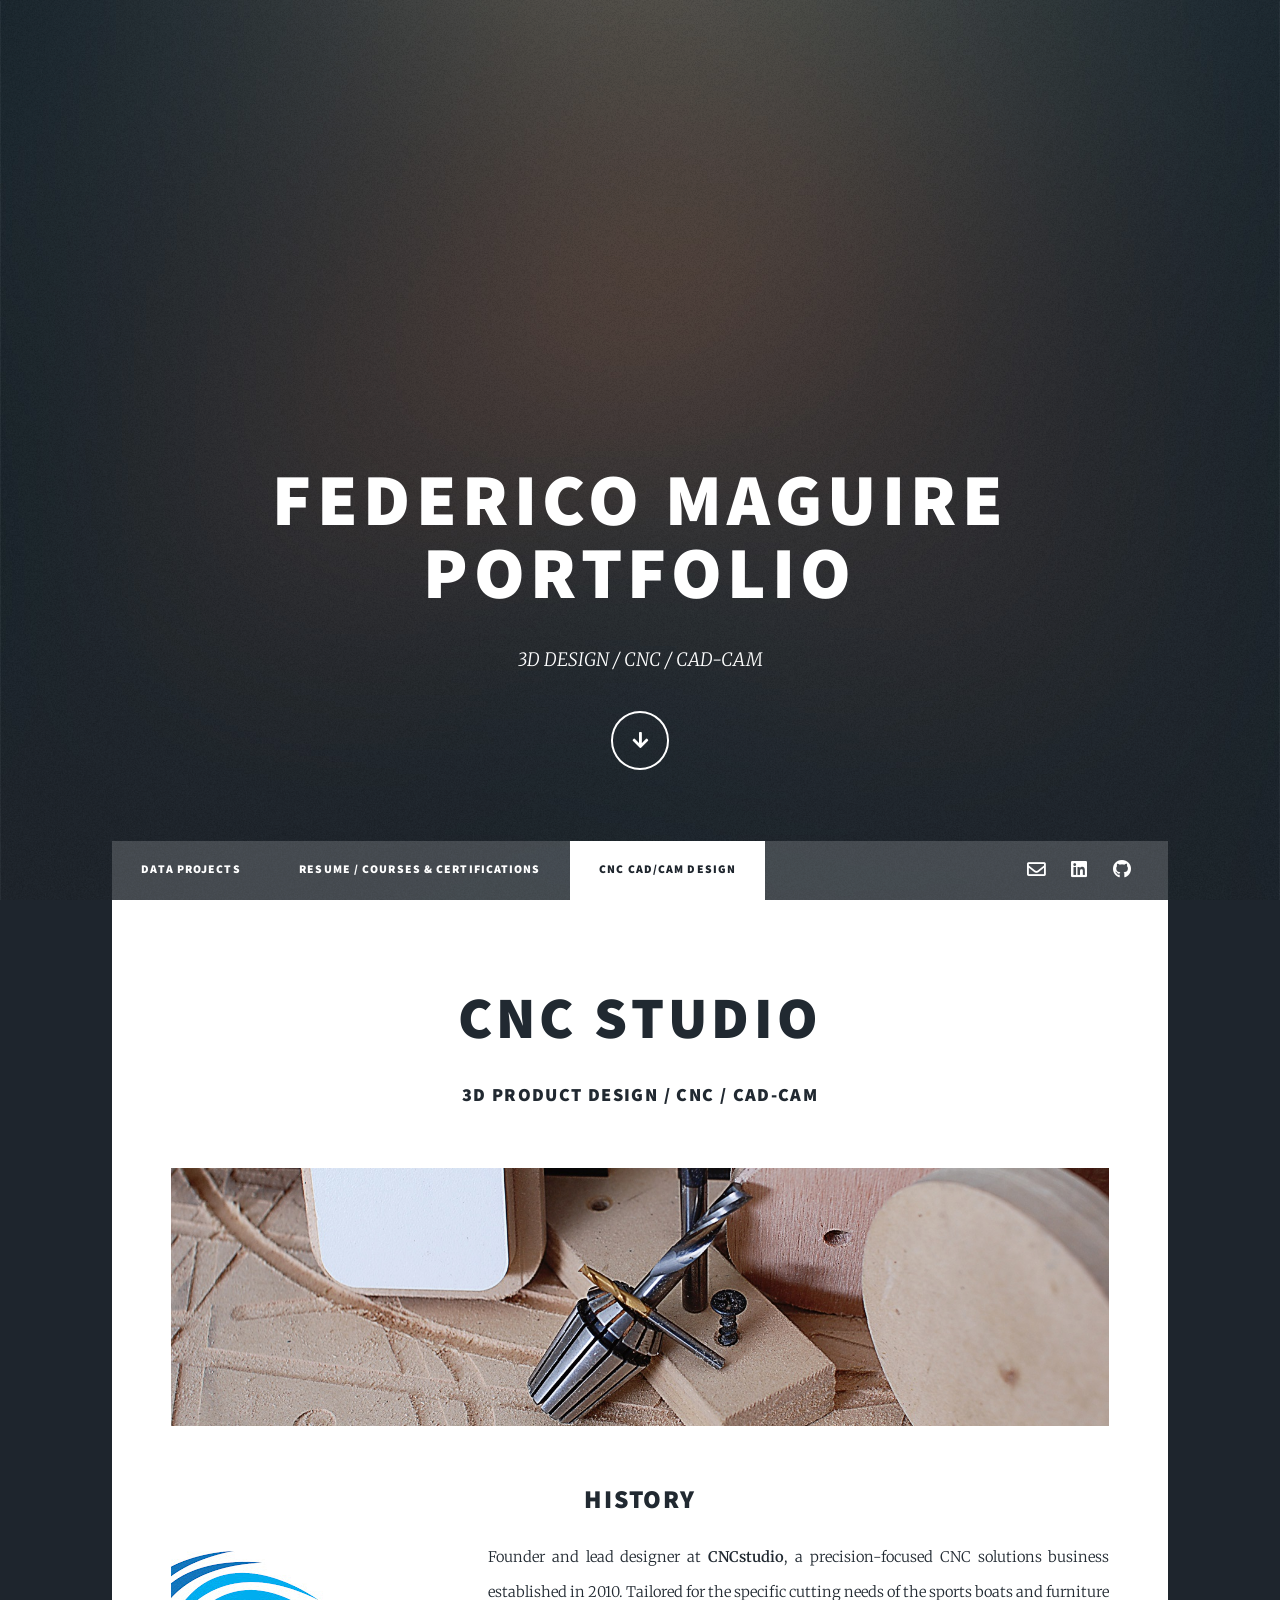
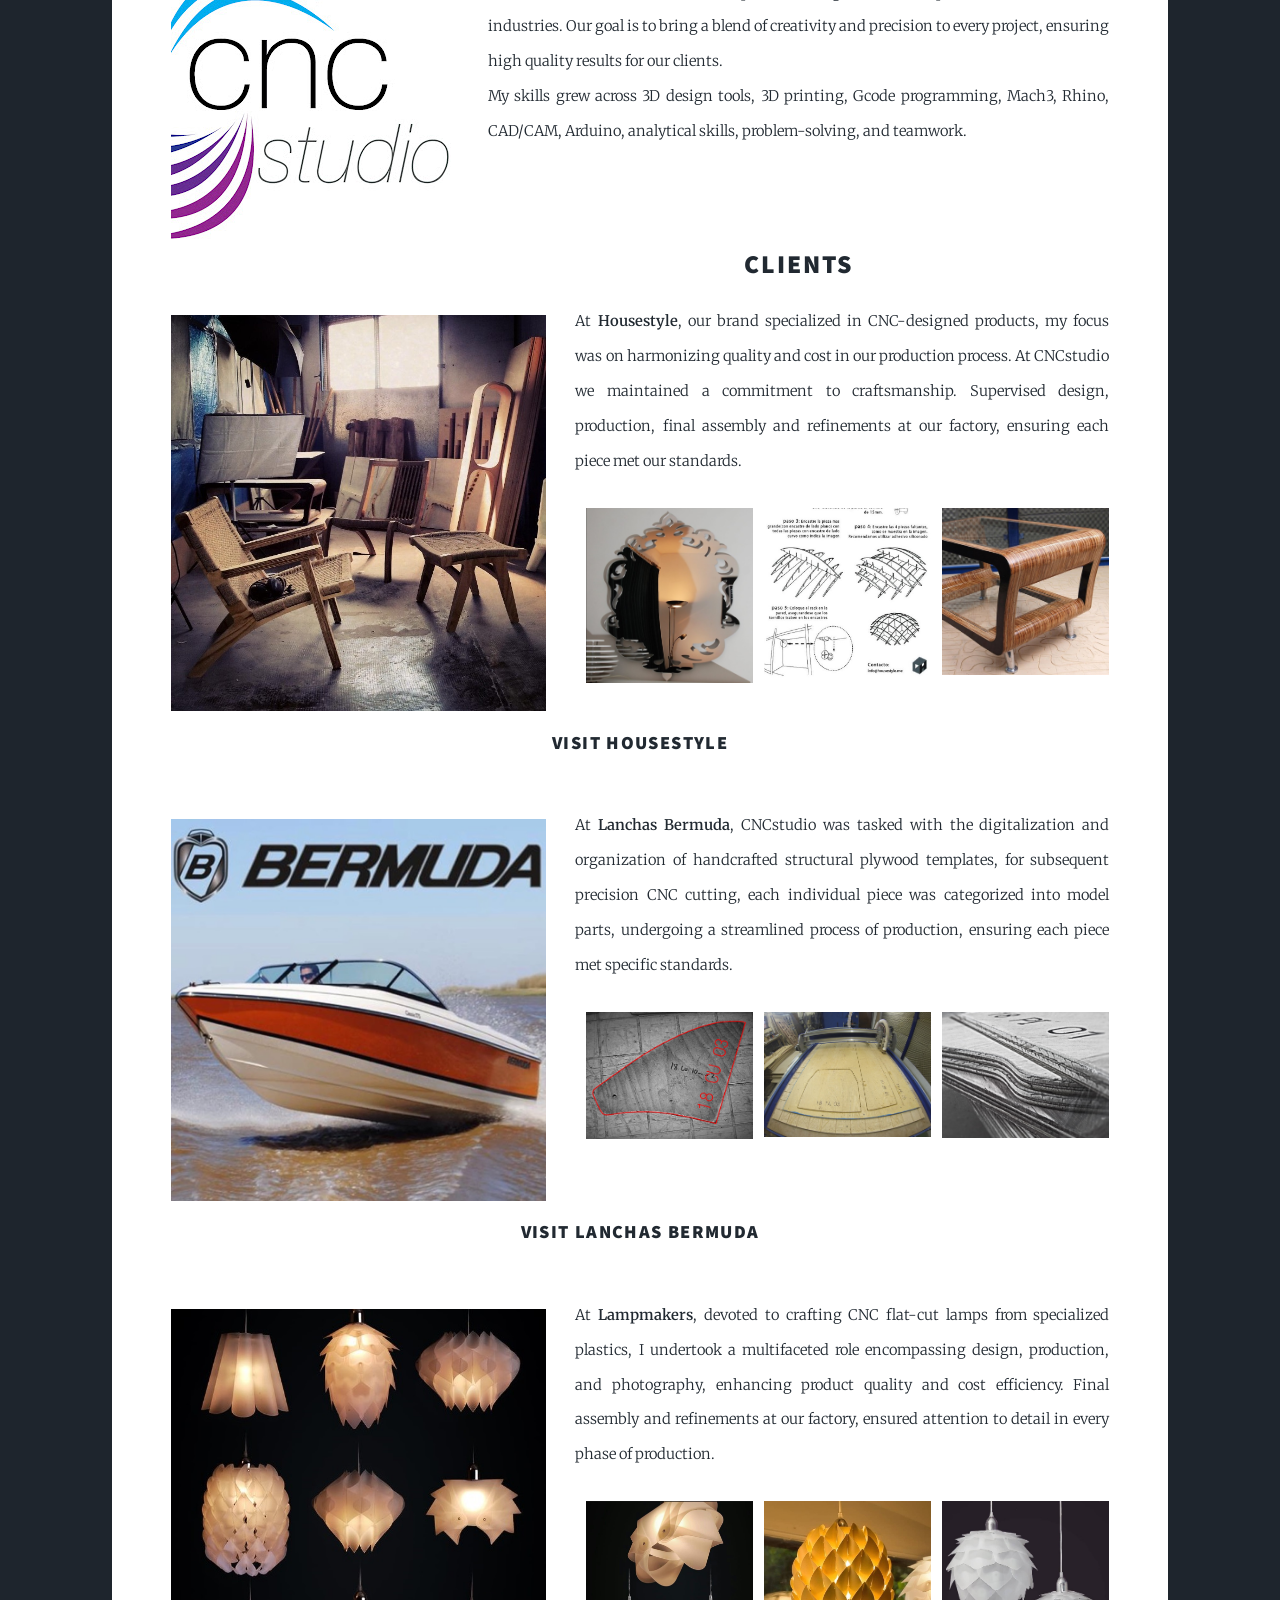
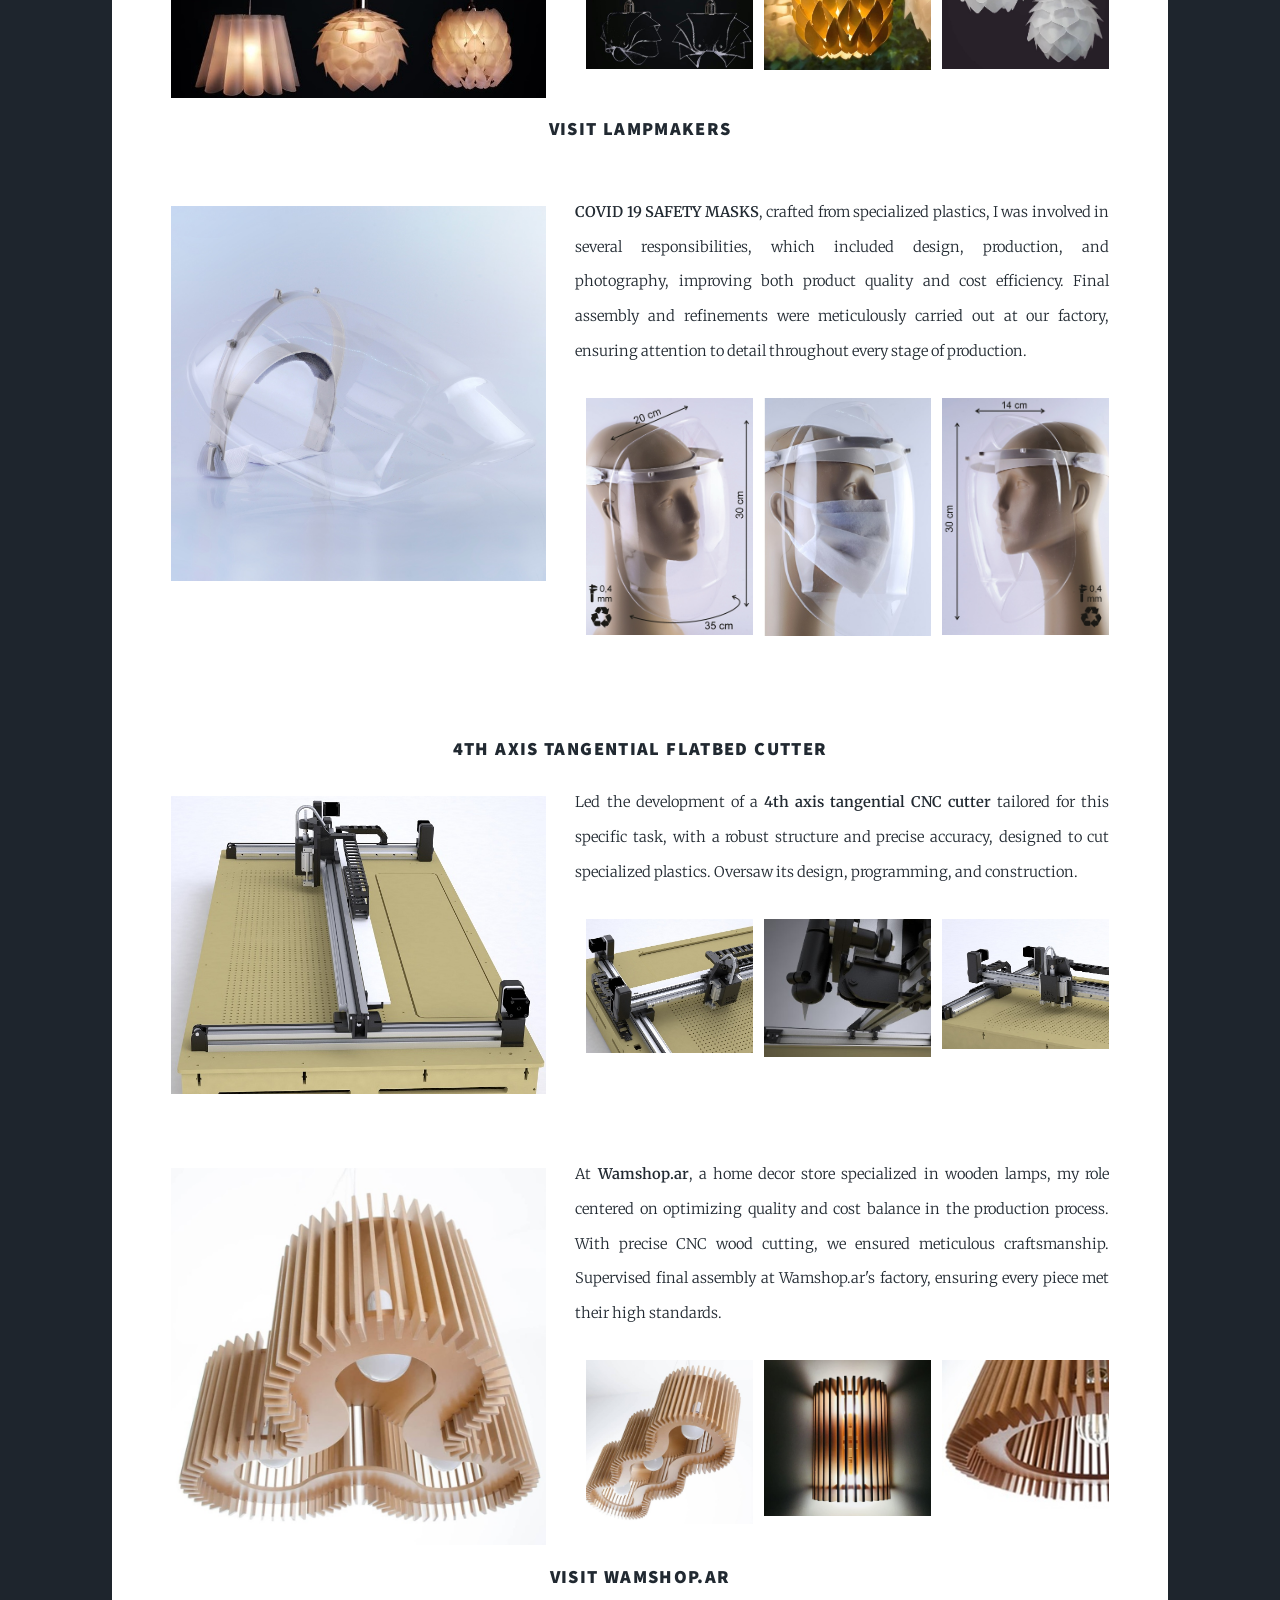
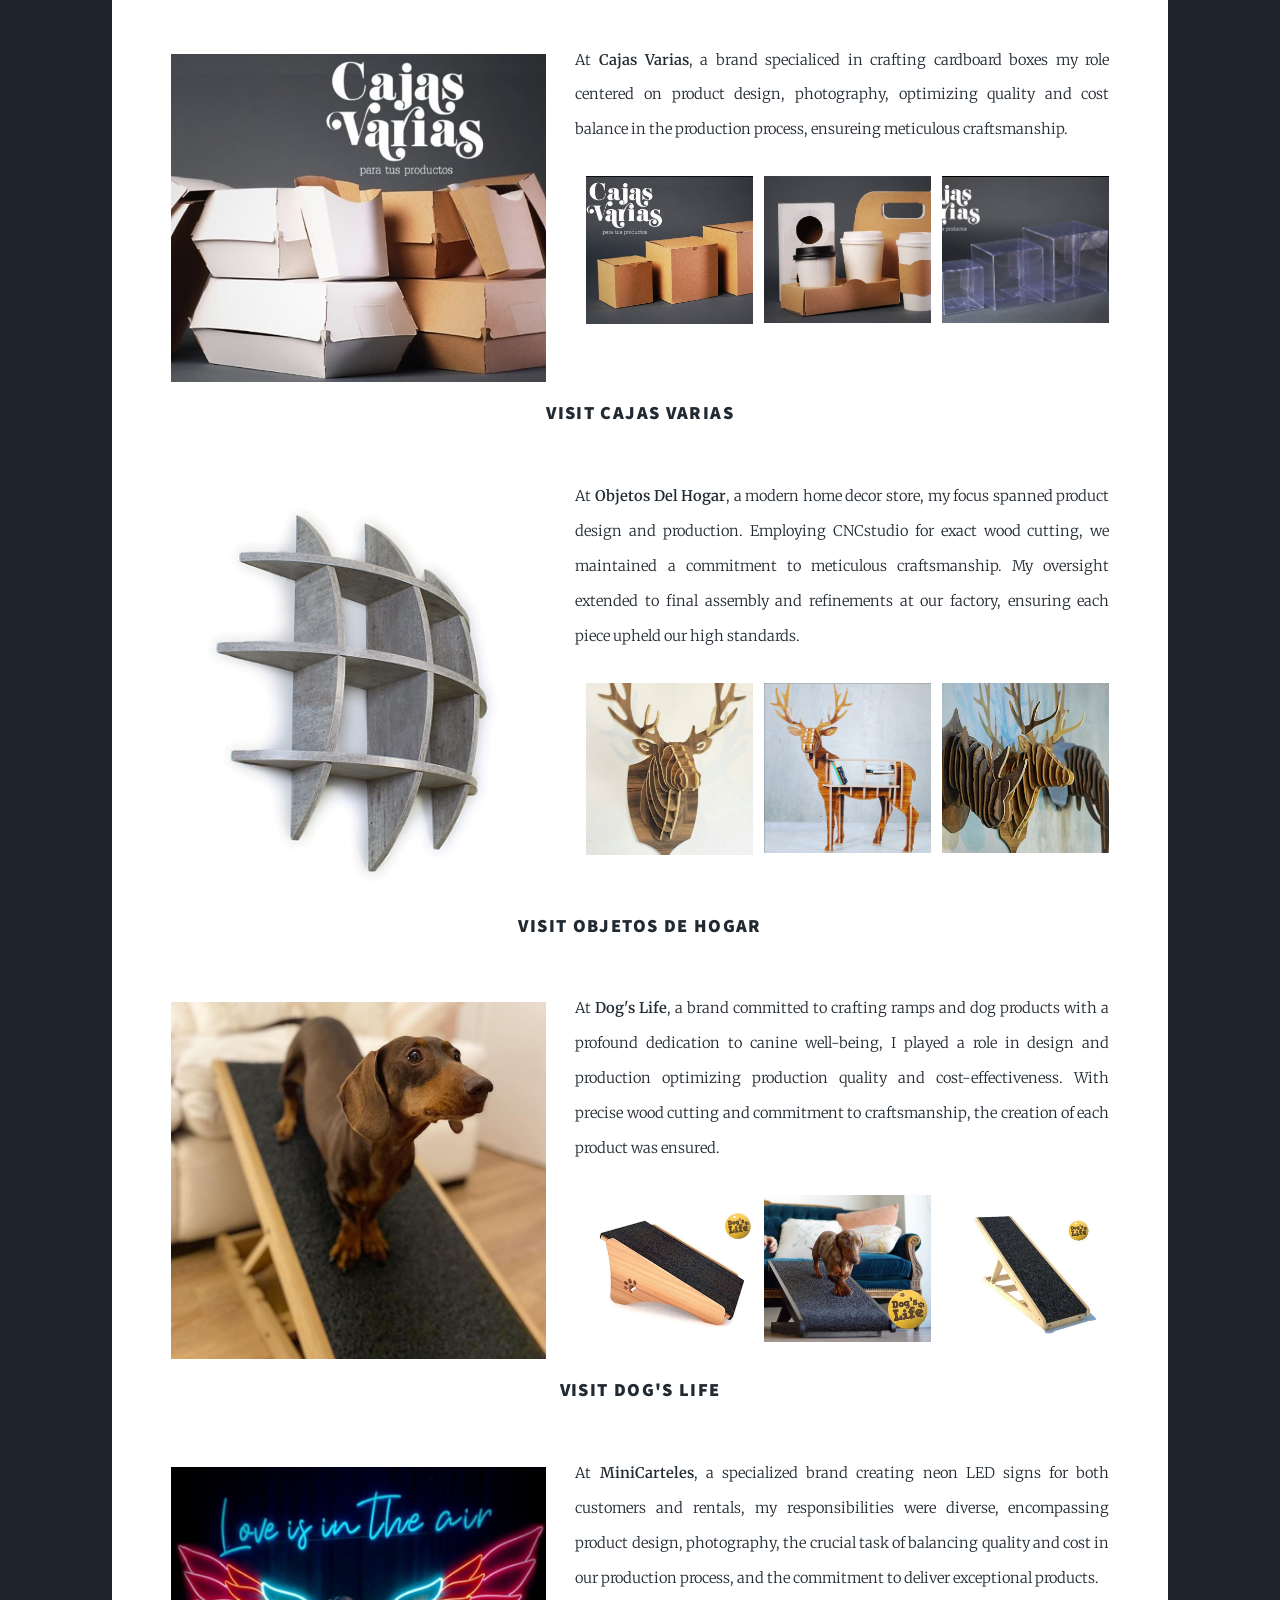
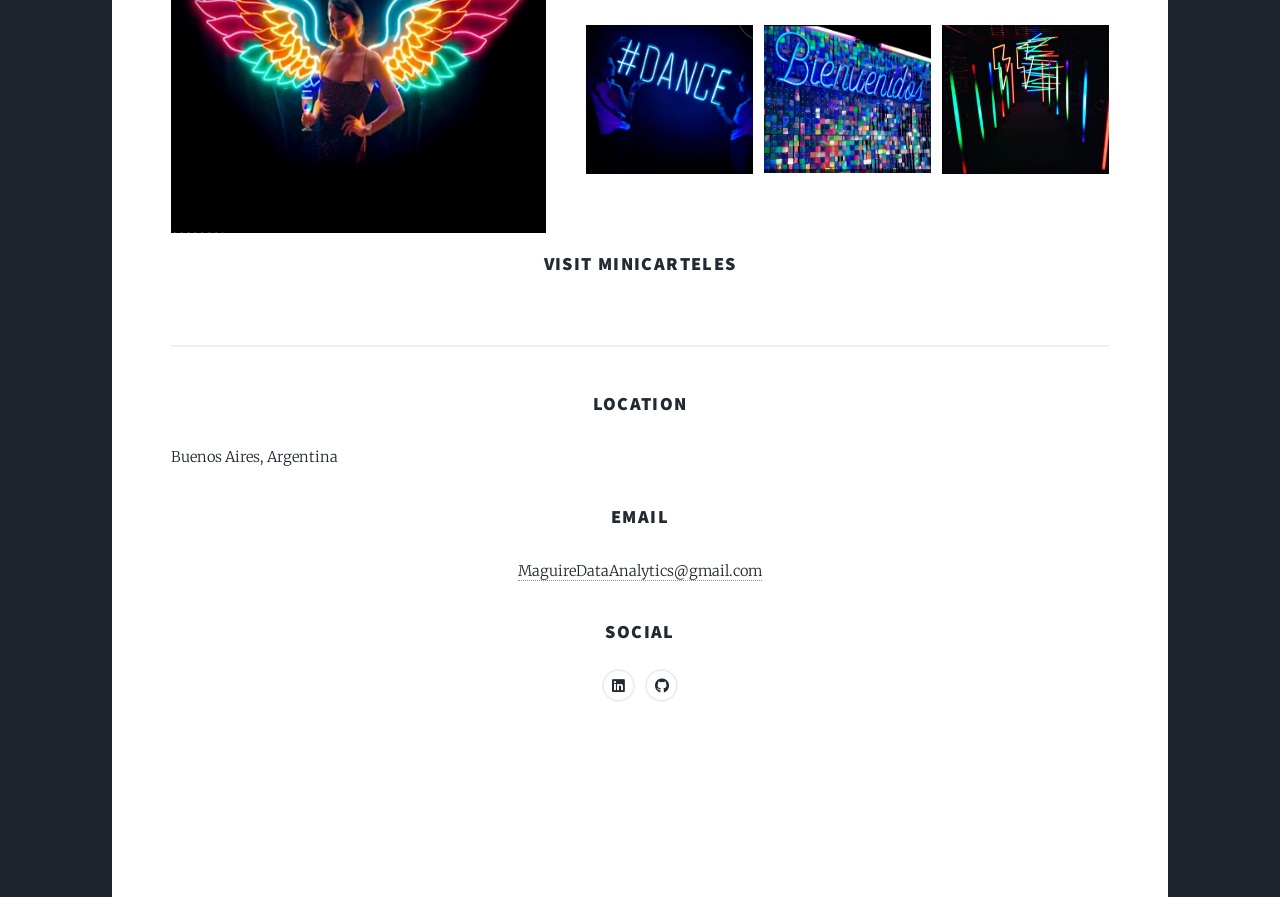
==== commit e2a0c5b2: "Add files via upload" ====
--- a/elements.html
+++ b/elements.html
@@ -143,7 +143,8 @@
 											<div class="col-4"><span class="image fit"><img src="images/cncstudio/drag2.jpg" alt="" /></span></div>
 										</div>
 									</div>
-									
+									<div style="text-align:center;">
+										<h2 style="margin-top: 100px;"></h2>
 									
 									<p><span class="image left"><img src="images/cncstudio/wam3.jpg" alt="" /></span>At <b>Wamshop.ar</b>, a home decor store 
 										specialized in wooden lamps, my role centered on optimizing quality and cost 
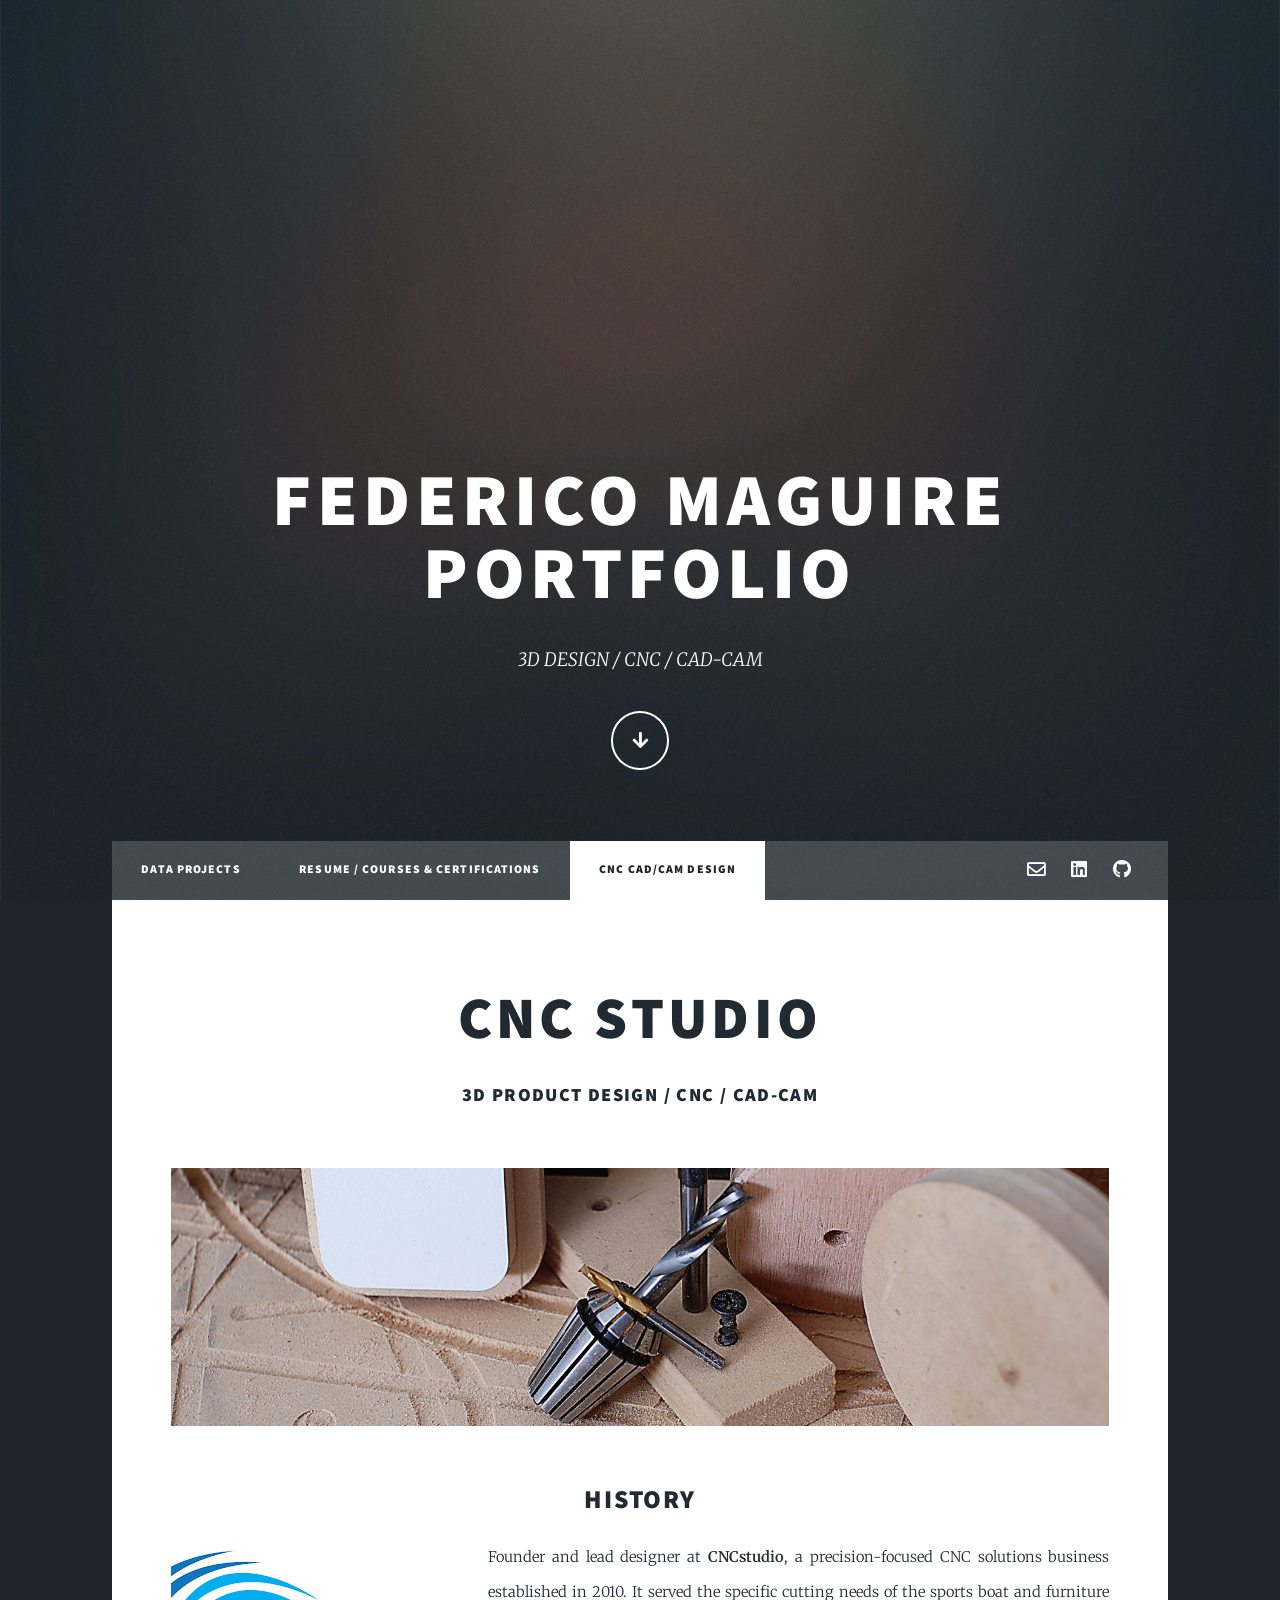
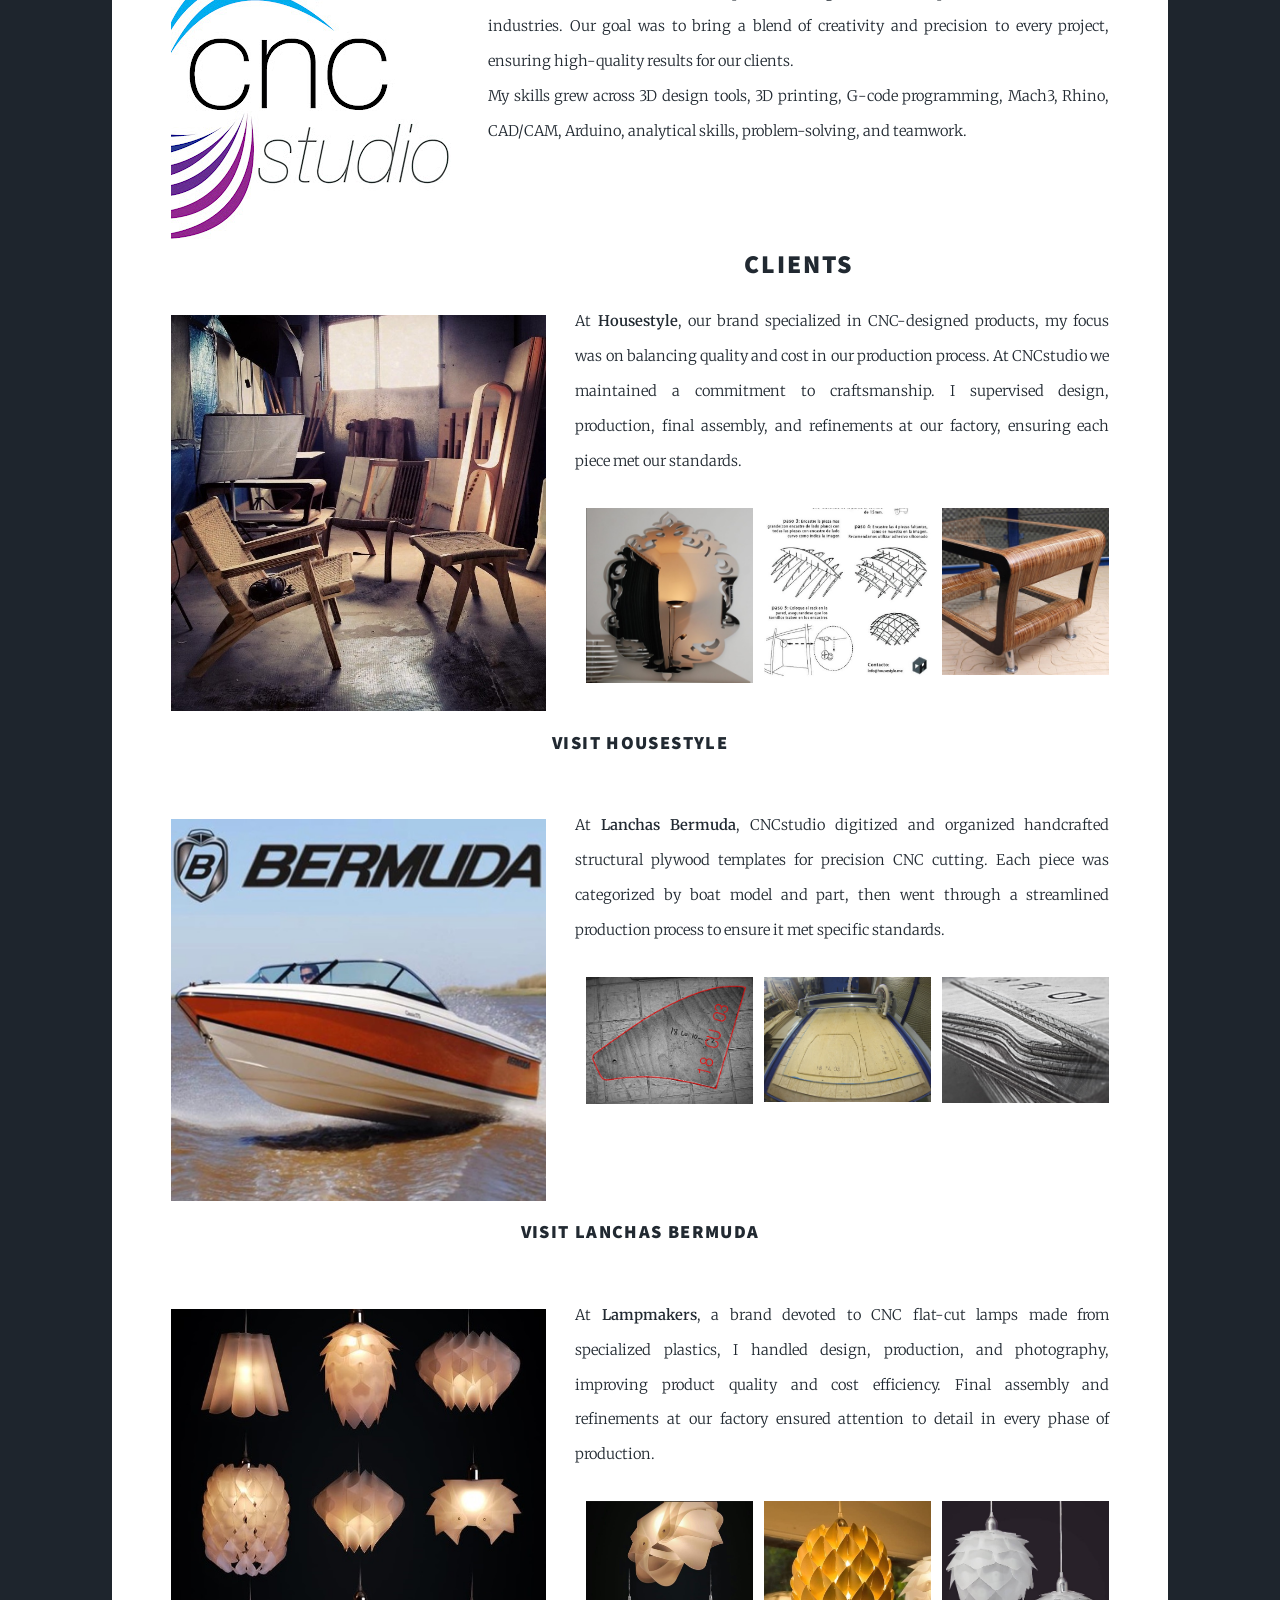
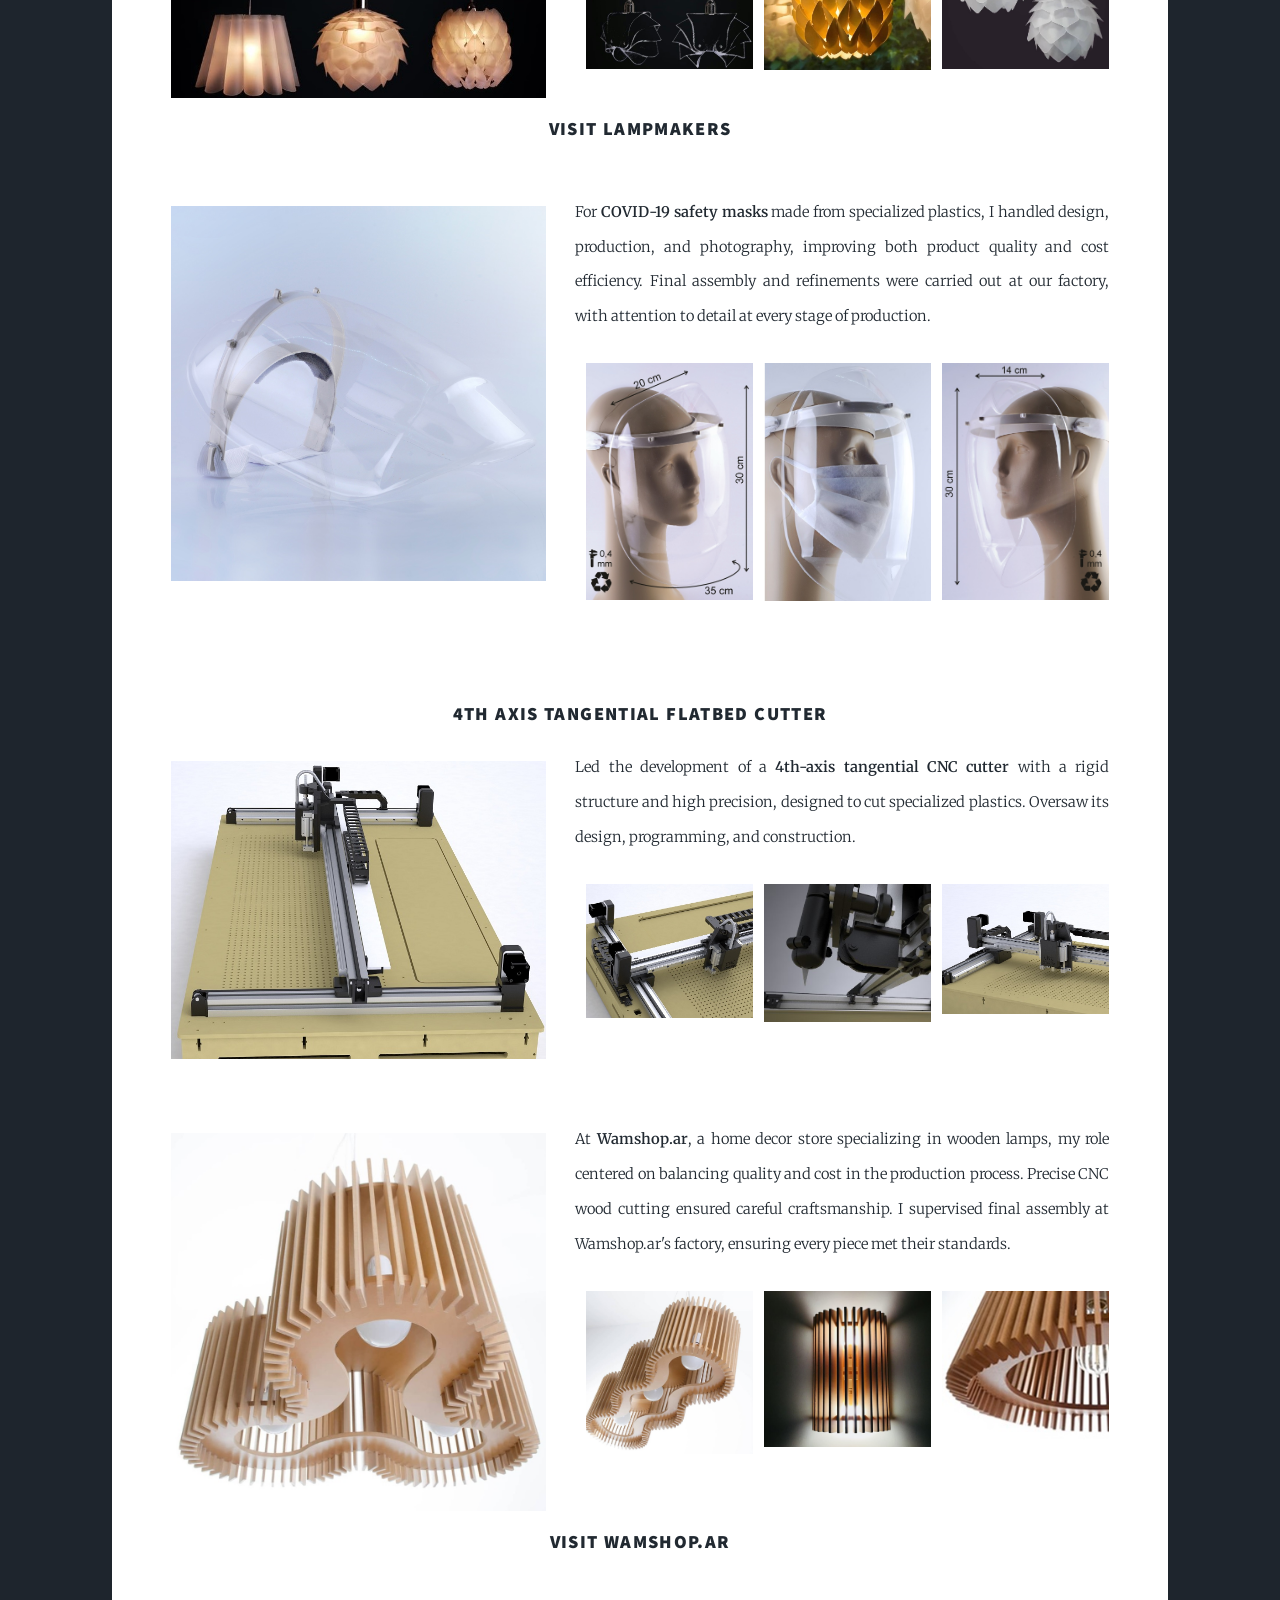
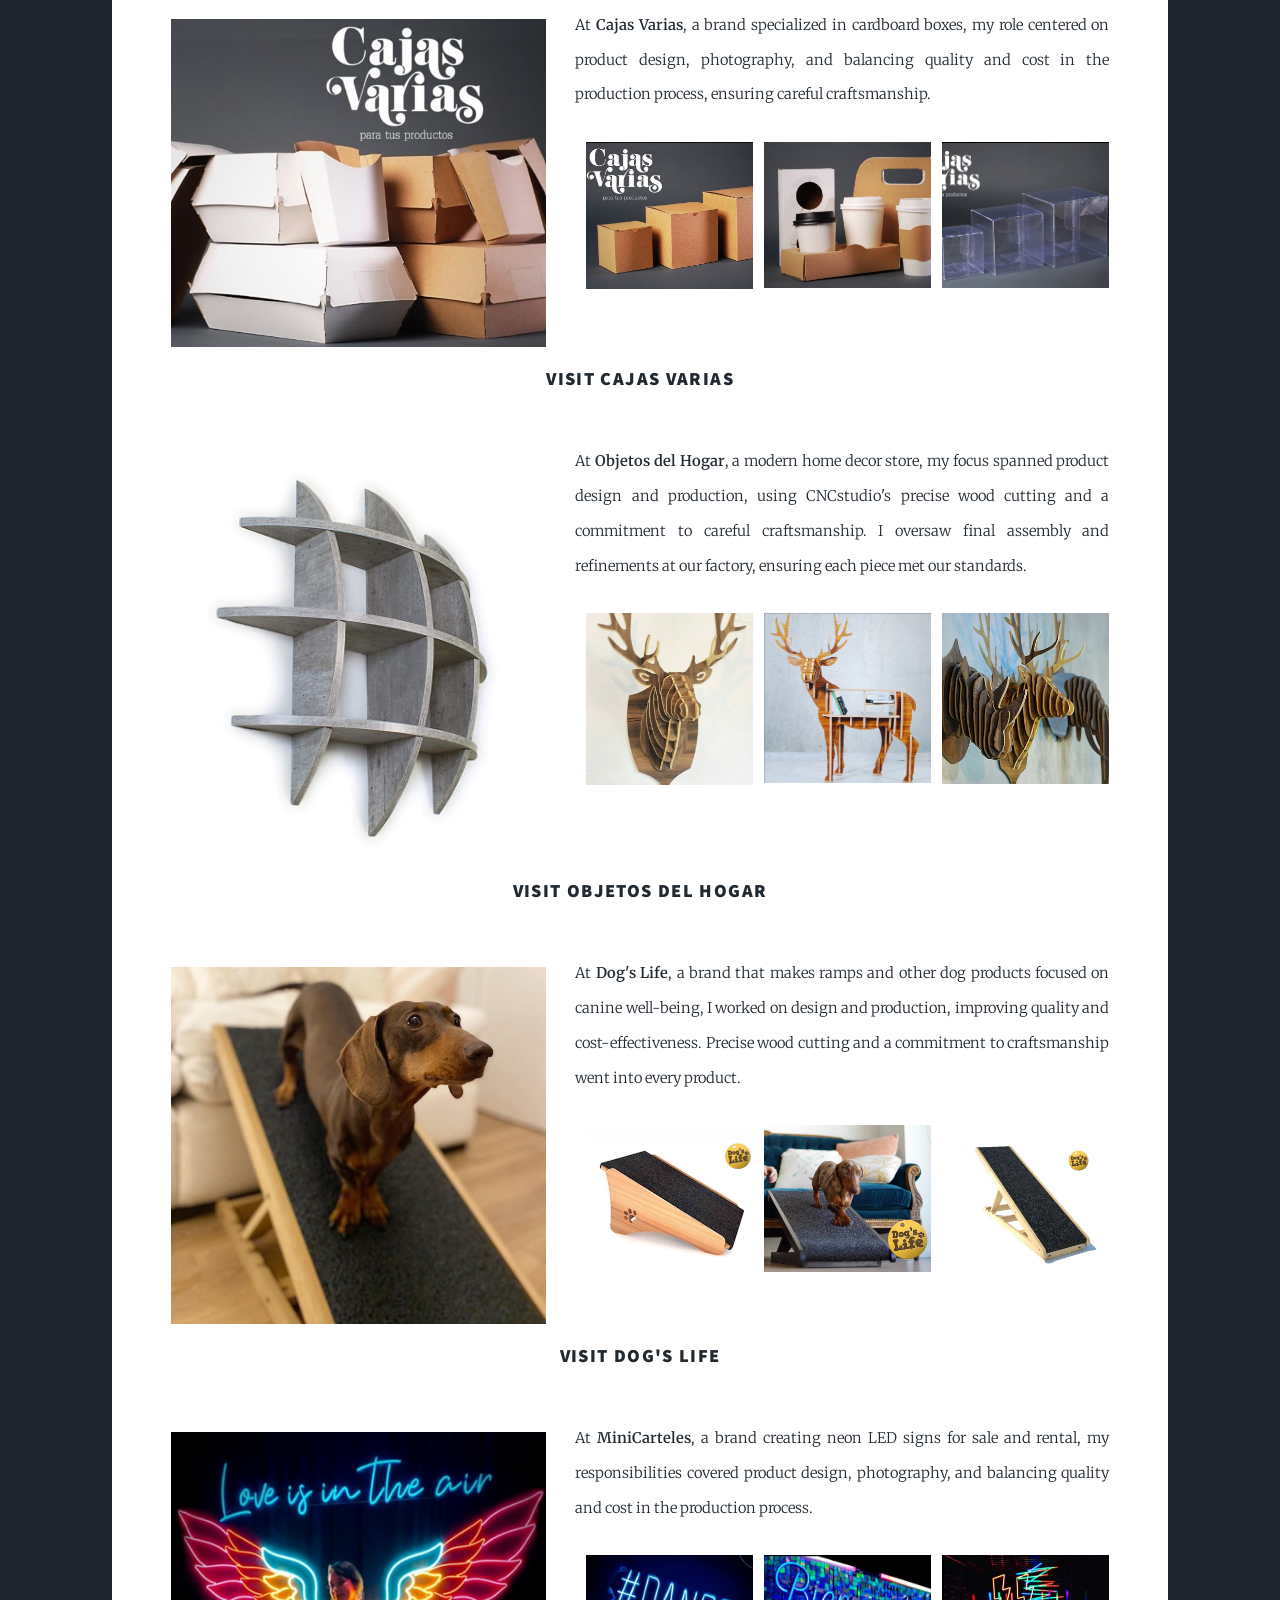
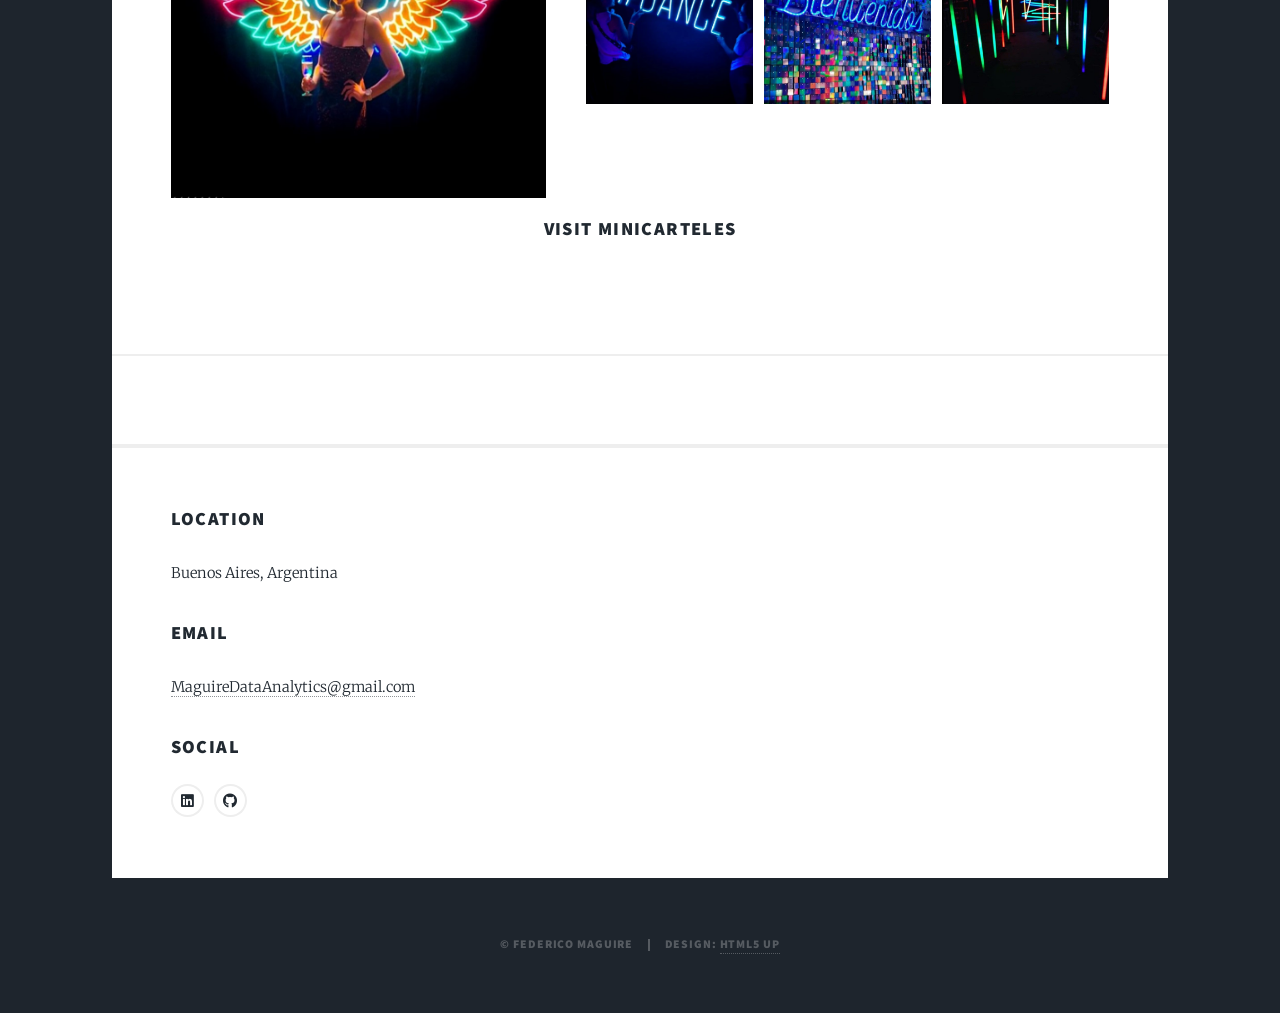
==== commit 44e777f4: "Add files via upload" ====
--- a/elements.html
+++ b/elements.html
@@ -1,260 +1,255 @@
-<!DOCTYPE HTML>
-<!--
-	Massively by HTML5 UP
-	html5up.net | @ajlkn
-	Free for personal and commercial use under the CCA 3.0 license (html5up.net/license)
--->
-<html>
-	<head>
-		<title>Federico Maguire Portfolio</title>
-		<meta charset="utf-8" />
-		<meta name="viewport" content="width=device-width, initial-scale=1, user-scalable=no" />
-		<link rel="stylesheet" href="assets/css/main.css" />
-		<noscript><link rel="stylesheet" href="assets/css/noscript.css" /></noscript>
-
-    </style>
-	</head>
-	<body class="is-preload">
-
-		<!-- Wrapper -->
-		<div id="wrapper" class="fade-in">
-
-			<!-- Intro -->
-			<div id="intro">
-				<h1>Federico Maguire<br />
-				Portfolio</h1>
-				<p style="text-align: centered;"">
-					3D DESIGN / CNC / CAD-CAM
-				</p>
-				<ul class="actions">
-					<li><a href="#header" class="button icon solid solo fa-arrow-down scrolly">Continue</a></li>
-				</ul>
-			</div>
-
-				<!-- Nav -->
-					<nav id="nav">
-						<ul class="links">
-							<li><a href="index.html">Data Projects</a></li>
-							<li><a href="generic.html">Resume / Courses & Certifications</a></li>
-							<li class="active"><a href="elements.html">CNC CAD/CAM Design</a></li>
-						</ul>
-						<ul class="icons">
-							<li><a href="mailto:MaguireDataAnalytics@gmail.com" class="icon fa-envelope"><span class="label">Email</span></a></li>
-							<li><a href="https://www.linkedin.com/in/Federico-Maguire/" class="icon brands alt fa-linkedin"><span class="label">linkedin</span></a></li>
-							<li><a href="https://github.com/FedeMaguire" class="icon brands fa-github"><span class="label">GitHub</span></a></li>
-						</ul>
-					</nav>
-
-				<!-- Main -->
-					<div id="main">
-
-						<!-- Post -->
-							<section class="post">
-								<header class="major">
-									<h2>CNC STUDIO<br />
-										<h3>3D PRODUCT DESIGN / CNC / CAD-CAM</h3>
-								<article class="post featured">
-									</header>
-									<a class="image main"><img src="images/cncstudio/fresas1.jpg" alt="" /></a>
-								</article>
-
-	
-								<div style="text-align: center;">
-									<h2>history</h2>
-								</div>
-								<div><p><span class="image left"><img src="images/cncstudio.jpg" alt="" /></span>Founder and lead designer 
-									at <b>CNCstudio</b>, a precision-focused CNC solutions business established in 2010. Tailored for the specific cutting 
-									needs of the sports boats and furniture industries. Our goal is to bring a blend of creativity and precision to every project, 
-									ensuring high quality results for our clients.<br /> My skills grew 
-										across 3D design tools, 3D printing, Gcode programming, Mach3, Rhino, CAD/CAM, Arduino, analytical skills, problem-solving, 
-										and teamwork.</p></div>
-
-								
-								<div style="text-align:center;">
-									<h2 style="margin-top: 100px;"></h2>	
-									<h2>clients</h2>
-								</div>
-									<p><span class="image left"><img src="images/cncstudio/house 1.jpg" alt="" /></span>At <b>Housestyle</b>, 
-										our brand specialized in CNC-designed products, my focus was on harmonizing 
-										quality and cost in our production process. At CNCstudio we maintained a commitment to craftsmanship.
-										Supervised design, production, final assembly and refinements at our factory, ensuring each piece met our standards.</p>
-									<div class="box alt">
-										<div class="row gtr-50 gtr-uniform">
-											<div class="col-4"><span class="image fit"><img src="images/cncstudio/house 2.jpg" alt="" /></span></div>
-											<div class="col-4"><span class="image fit"><img src="images/cncstudio/house 4.jpg" alt="" /></span></div>
-											<div class="col-4"><span class="image fit"><img src="images/cncstudio/house 3.jpg" alt="" /></span></div>
-										</div>
-									</div>
-									<ul class="actions special">
-										<h3><a href="https://www.facebook.com/housestyle.muebles/photos_by?locale=es_LA">visit Housestyle</a></h3>
-									</ul>
-									<p><span class="image left"><img src="images/cncstudio/bermuda6.jpg" alt="" /></span>At <b>Lanchas Bermuda</b>, 
-										CNCstudio was tasked with the digitalization and organization of handcrafted structural plywood templates, 
-										for subsequent precision CNC cutting, each individual piece was categorized into model parts, undergoing a 
-										streamlined process of production, ensuring each piece met specific standards.</p>
-									<div class="box alt">
-										<div class="row gtr-50 gtr-uniform">
-											<div class="col-4"><span class="image fit"><img src="images/cncstudio/bermuda1.jpg" alt="" /></span></div>
-											<div class="col-4"><span class="image fit"><img src="images/cncstudio/bermuda5.jpg" alt="" /></span></div>
-											<div class="col-4"><span class="image fit"><img src="images/cncstudio/bermuda2.jpg" alt="" /></span></div>
-										</div>
-									</div>
-									<ul class="actions special">
-										<h3><a href="https://www.instagram.com/lanchasbermuda/">visit Lanchas Bermuda</a></h3>
-									</ul>
-									
-									<p><span class="image left"><img src="images/cncstudio/lamp1.jpg" alt="" /></span>At <b>Lampmakers</b>, devoted 
-										to crafting CNC flat-cut lamps from specialized plastics, I undertook a multifaceted role encompassing 
-										design, production, and photography, enhancing product quality and cost efficiency. Final assembly
-										and refinements at our factory, ensured attention to detail in every phase of production.</p>
-									<div class="box alt">
-										<div class="row gtr-50 gtr-uniform">
-											<div class="col-4"><span class="image fit"><img src="images/cncstudio/lamp3.jpg" alt="" /></span></div>
-											<div class="col-4"><span class="image fit"><img src="images/cncstudio/lamp2.jpg" alt="" /></span></div>
-											<div class="col-4"><span class="image fit"><img src="images/cncstudio/lamp4.jpg" alt="" /></span></div>
-										</div>
-									</div>
-									<ul class="actions special">
-										<h3><a href="https://www.instagram.com/lampmakers/">visit Lampmakers</a></h3>
-									</ul>
-
-									<p><span class="image left"><img src="images/cncstudio/mascara1.jpg" alt="" /></span><b>COVID 19 SAFETY MASKS</b>,
-										crafted from specialized plastics, I was involved in several responsibilities, which included design, 
-										production, and photography, improving both product quality and cost efficiency. Final assembly and 
-										refinements were meticulously carried out at our factory, ensuring attention to detail throughout every stage of production.</p>
-									<div class="box alt">
-										<div class="row gtr-50 gtr-uniform">
-											<div class="col-4"><span class="image fit"><img src="images/cncstudio/mascara2.jpg" alt="" /></span></div>
-											<div class="col-4"><span class="image fit"><img src="images/cncstudio/mascara4.jpg" alt="" /></span></div>
-											<div class="col-4"><span class="image fit"><img src="images/cncstudio/mascara3.jpg" alt="" /></span></div>
-										</div>
-									</div>
-									
-									<div style="text-align:center;">
-										<h2 style="margin-top: 100px;"></h2>	
-										<h3>4th axis tangential flatbed cutter</h3>
-									</div>
-									<p><span class="image left"><img src="images/cncstudio/drag4.jpg" alt="" /></span>Led the development of a <b>4th axis tangential CNC cutter</b> tailored for this specific task, with a robust structure and precise accuracy, 
-									designed to cut specialized plastics. Oversaw its design, programming, and construction.</p>
-									<div class="box alt">
-										<div class="row gtr-50 gtr-uniform">
-											<div class="col-4"><span class="image fit"><img src="images/cncstudio/drag1.jpg" alt="" /></span></div>
-											<div class="col-4"><span class="image fit"><img src="images/cncstudio/drag3.jpg" alt="" /></span></div>
-											<div class="col-4"><span class="image fit"><img src="images/cncstudio/drag2.jpg" alt="" /></span></div>
-										</div>
-									</div>
-									<div style="text-align:center;">
-										<h2 style="margin-top: 100px;"></h2>
-									
-									<p><span class="image left"><img src="images/cncstudio/wam3.jpg" alt="" /></span>At <b>Wamshop.ar</b>, a home decor store 
-										specialized in wooden lamps, my role centered on optimizing quality and cost 
-										balance in the production process. With precise CNC wood cutting, we ensured meticulous craftsmanship. Supervised final 
-										assembly at Wamshop.ar's factory, ensuring every piece met their high standards.</p>
-									<div class="box alt">
-										<div class="row gtr-50 gtr-uniform">
-											<div class="col-4"><span class="image fit"><img src="images/cncstudio/wam1.jpg" alt="" /></span></div>
-											<div class="col-4"><span class="image fit"><img src="images/cncstudio/wam4.jpg" alt="" /></span></div>
-											<div class="col-4"><span class="image fit"><img src="images/cncstudio/wam2.jpg" alt="" /></span></div>
-										</div>
-									</div>
-									<ul class="actions special">
-										<h3><a href="https://www.instagram.com/wamshop.ar/">visit Wamshop.ar</a></h3>
-									</ul>
-									<p><span class="image left"><img src="images/cncstudio/cajas 3.jpg" alt="" /></span>At <b>Cajas Varias</b>, 
-										a brand specialiced in crafting cardboard boxes my role centered on product design, photography, 
-										optimizing quality and cost balance in the production process, ensureing meticulous craftsmanship.</p>
-									<div class="box alt">
-										<div class="row gtr-50 gtr-uniform">
-											<div class="col-4"><span class="image fit"><img src="images/cncstudio/cajas 1.jpg" alt="" /></span></div>
-											<div class="col-4"><span class="image fit"><img src="images/cncstudio/cajas 4.jpg" alt="" /></span></div>
-											<div class="col-4"><span class="image fit"><img src="images/cncstudio/cajas 2.jpg" alt="" /></span></div>
-										</div>
-									</div>
-									<ul class="actions special">
-										<h3><a href="https://www.instagram.com/cajasvarias/">visit Cajas Varias</a></h3>
-									</ul>
-									<p><span class="image left"><img src="images/cncstudio/rack.jpg" alt="" /></span>At <b>Objetos Del Hogar</b>, 
-										a modern home decor store, my focus spanned product design and production. Employing CNCstudio for exact wood cutting, we 
-										maintained a commitment to meticulous craftsmanship. My oversight extended to final assembly and refinements 
-										at our factory, ensuring each piece upheld our high standards.</p>
-									<div class="box alt">
-										<div class="row gtr-50 gtr-uniform">
-											<div class="col-4"><span class="image fit"><img src="images/cncstudio/deer2.jpg" alt="" /></span></div>
-											<div class="col-4"><span class="image fit"><img src="images/cncstudio/deer.jpg" alt="" /></span></div>
-											<div class="col-4"><span class="image fit"><img src="images/cncstudio/animalshead.jpg" alt="" /></span></div>
-										</div>
-									</div>
-									<ul class="actions special">
-										<h3><a href="https://www.instagram.com/objetosdelhogar/">visit Objetos de hogar</a></h3>
-									</ul>
-									<p><span class="image left"><img src="images/cncstudio/dog1.jpg" alt="" /></span>At <b>Dog's Life</b>, a brand 
-										committed to crafting ramps and dog products with a profound dedication to canine
-										well-being, I played a role in design and production optimizing
-										production quality and cost-effectiveness. With precise wood cutting and 
-										commitment to craftsmanship, the creation of each product was ensured.</p>
-									<div class="box alt">
-										<div class="row gtr-50 gtr-uniform">
-											<div class="col-4"><span class="image fit"><img src="images/cncstudio/dogs2.jpg" alt="" /></span></div>
-											<div class="col-4"><span class="image fit"><img src="images/cncstudio/dogs4.jpg" alt="" /></span></div>
-											<div class="col-4"><span class="image fit"><img src="images/cncstudio/dogs3.jpg" alt="" /></span></div>
-										</div>
-									</div>
-									<ul class="actions special">
-										<h3><a href="https://www.instagram.com/dooogslife/">visit Dog's Life</a></h3>
-									</ul>
-									<p><span class="image left"><img src="images/cncstudio/carteles 4.jpg" alt="" /></span>At <b>MiniCarteles</b>, 
-										a specialized brand creating neon LED signs for both customers and rentals, my responsibilities were diverse, 
-										encompassing product design, photography, the crucial task of balancing quality and cost in our production
-										 process, and the commitment to deliver exceptional products.</p>
-									<div class="box alt">
-										<div class="row gtr-50 gtr-uniform">
-											<div class="col-4"><span class="image fit"><img src="images/cncstudio/carteles 5.jpg" alt="" /></span></div>
-											<div class="col-4"><span class="image fit"><img src="images/cncstudio/carteles3.jpg" alt="" /></span></div>
-											<div class="col-4"><span class="image fit"><img src="images/cncstudio/carteles 1.jpg" alt="" /></span></div>
-										</div>
-									</div>
-									<ul class="actions special">
-										<h3><a href="https://www.instagram.com/minicarteles/">visit MiniCarteles</a></h3>
-									</ul>
-									<hr />
-
-				<!-- Footer -->
-
-				<section class="split contact">
-					<section class="alt">
-						<h3>Location</h3>
-						<p>Buenos Aires, Argentina</a></p>
-						
-					</section>
-					<section>
-						<h3>Email</h3>
-						<ul class="icons alt">
-							<li><a href="Mailto:MaguireDataAnalytics@gmail.com"><span class="label">MaguireDataAnalytics@gmail.com</span></a></li>
-					</section>
-					<section>
-						<h3>Social</h3>
-						<ul class="icons alt">
-							<li><a href="https://www.linkedin.com/in/Federico-Maguire/" class="icon brands alt fa-linkedin"><span class="label">linkedin</span></a></li>
-							<li><a href="https://github.com/FedeMaguire" class="icon brands fa-github"><span class="label">GitHub</span></a></li>
-						</ul>
-					</section>
-				</section>
-
-				<!-- Copyright -->
-					<div id="copyright">
-						<ul><li>&copy; Untitled</li><li>Design: <a href="https://html5up.net">HTML5 UP</a></li></ul>
-					</div>
-
-			</div>
-
-		<!-- Scripts -->
-			<script src="assets/js/jquery.min.js"></script>
-			<script src="assets/js/jquery.scrollex.min.js"></script>
-			<script src="assets/js/jquery.scrolly.min.js"></script>
-			<script src="assets/js/browser.min.js"></script>
-			<script src="assets/js/breakpoints.min.js"></script>
-			<script src="assets/js/util.js"></script>
-			<script src="assets/js/main.js"></script>
-
-	</body>
-</html>+<!DOCTYPE HTML>
+<!--
+	Massively by HTML5 UP
+	html5up.net | @ajlkn
+	Free for personal and commercial use under the CCA 3.0 license (html5up.net/license)
+-->
+<html lang="en">
+	<head>
+		<title>Federico Maguire Portfolio</title>
+		<meta charset="utf-8" />
+		<meta name="viewport" content="width=device-width, initial-scale=1" />
+		<link rel="stylesheet" href="assets/css/main.css" />
+		<noscript><link rel="stylesheet" href="assets/css/noscript.css" /></noscript>
+	</head>
+	<body class="is-preload">
+
+		<!-- Wrapper -->
+		<div id="wrapper" class="fade-in">
+
+			<!-- Intro -->
+			<div id="intro">
+				<h1>Federico Maguire<br />
+				Portfolio</h1>
+				<p style="text-align: center;">
+					3D DESIGN / CNC / CAD-CAM
+				</p>
+				<ul class="actions">
+					<li><a href="#header" class="button icon solid solo fa-arrow-down scrolly">Continue</a></li>
+				</ul>
+			</div>
+
+				<!-- Nav -->
+					<nav id="nav">
+						<ul class="links">
+							<li><a href="index.html">Data Projects</a></li>
+							<li><a href="generic.html">Resume / Courses &amp; Certifications</a></li>
+							<li class="active"><a href="elements.html">CNC CAD/CAM Design</a></li>
+						</ul>
+						<ul class="icons">
+							<li><a href="mailto:MaguireDataAnalytics@gmail.com" class="icon fa-envelope"><span class="label">Email</span></a></li>
+							<li><a href="https://www.linkedin.com/in/Federico-Maguire/" class="icon brands alt fa-linkedin"><span class="label">LinkedIn</span></a></li>
+							<li><a href="https://github.com/FedeMaguire" class="icon brands fa-github"><span class="label">GitHub</span></a></li>
+						</ul>
+					</nav>
+
+				<!-- Main -->
+					<div id="main">
+
+						<!-- Post -->
+							<section class="post">
+								<header class="major">
+									<h2>CNC STUDIO</h2>
+									<h3>3D PRODUCT DESIGN / CNC / CAD-CAM</h3>
+								</header>
+								<article class="post featured">
+									<a class="image main"><img src="images/cncstudio/fresas1.jpg" alt="CNC router bits used at CNCstudio" /></a>
+								</article>
+
+								<div style="text-align: center;">
+									<h2>history</h2>
+								</div>
+								<div><p><span class="image left"><img src="images/cncstudio.jpg" alt="CNCstudio workshop" /></span>Founder and lead designer
+									at <b>CNCstudio</b>, a precision-focused CNC solutions business established in 2010. It served the specific cutting
+									needs of the sports boat and furniture industries. Our goal was to bring a blend of creativity and precision to every project,
+									ensuring high-quality results for our clients.<br /> My skills grew
+										across 3D design tools, 3D printing, G-code programming, Mach3, Rhino, CAD/CAM, Arduino, analytical skills, problem-solving,
+										and teamwork.</p></div>
+
+								<div style="text-align: center; margin-top: 100px;">
+									<h2>clients</h2>
+								</div>
+									<p><span class="image left"><img src="images/cncstudio/house 1.jpg" alt="Housestyle CNC-designed furniture" /></span>At <b>Housestyle</b>,
+										our brand specialized in CNC-designed products, my focus was on balancing
+										quality and cost in our production process. At CNCstudio we maintained a commitment to craftsmanship.
+										I supervised design, production, final assembly, and refinements at our factory, ensuring each piece met our standards.</p>
+									<div class="box alt">
+										<div class="row gtr-50 gtr-uniform">
+											<div class="col-4"><span class="image fit"><img src="images/cncstudio/house 2.jpg" alt="Housestyle furniture piece" /></span></div>
+											<div class="col-4"><span class="image fit"><img src="images/cncstudio/house 4.jpg" alt="Housestyle furniture piece" /></span></div>
+											<div class="col-4"><span class="image fit"><img src="images/cncstudio/house 3.jpg" alt="Housestyle furniture piece" /></span></div>
+										</div>
+									</div>
+									<ul class="actions special">
+										<li><h3><a href="https://www.facebook.com/housestyle.muebles/photos_by?locale=es_LA">visit Housestyle</a></h3></li>
+									</ul>
+									<p><span class="image left"><img src="images/cncstudio/bermuda6.jpg" alt="Lanchas Bermuda boat hull templates" /></span>At <b>Lanchas Bermuda</b>,
+										CNCstudio digitized and organized handcrafted structural plywood templates
+										for precision CNC cutting. Each piece was categorized by boat model and part, then went through a
+										streamlined production process to ensure it met specific standards.</p>
+									<div class="box alt">
+										<div class="row gtr-50 gtr-uniform">
+											<div class="col-4"><span class="image fit"><img src="images/cncstudio/bermuda1.jpg" alt="CNC-cut plywood boat structure for Lanchas Bermuda" /></span></div>
+											<div class="col-4"><span class="image fit"><img src="images/cncstudio/bermuda5.jpg" alt="CNC-cut plywood boat structure for Lanchas Bermuda" /></span></div>
+											<div class="col-4"><span class="image fit"><img src="images/cncstudio/bermuda2.jpg" alt="CNC-cut plywood boat structure for Lanchas Bermuda" /></span></div>
+										</div>
+									</div>
+									<ul class="actions special">
+										<li><h3><a href="https://www.instagram.com/lanchasbermuda/">visit Lanchas Bermuda</a></h3></li>
+									</ul>
+
+									<p><span class="image left"><img src="images/cncstudio/lamp1.jpg" alt="Lampmakers flat-cut plastic lamp" /></span>At <b>Lampmakers</b>, a brand devoted
+										to CNC flat-cut lamps made from specialized plastics, I handled
+										design, production, and photography, improving product quality and cost efficiency. Final assembly
+										and refinements at our factory ensured attention to detail in every phase of production.</p>
+									<div class="box alt">
+										<div class="row gtr-50 gtr-uniform">
+											<div class="col-4"><span class="image fit"><img src="images/cncstudio/lamp3.jpg" alt="Lampmakers lamp" /></span></div>
+											<div class="col-4"><span class="image fit"><img src="images/cncstudio/lamp2.jpg" alt="Lampmakers lamp" /></span></div>
+											<div class="col-4"><span class="image fit"><img src="images/cncstudio/lamp4.jpg" alt="Lampmakers lamp" /></span></div>
+										</div>
+									</div>
+									<ul class="actions special">
+										<li><h3><a href="https://www.instagram.com/lampmakers/">visit Lampmakers</a></h3></li>
+									</ul>
+
+									<p><span class="image left"><img src="images/cncstudio/mascara1.jpg" alt="Plastic COVID-19 face shield" /></span>For <b>COVID-19 safety masks</b>
+										made from specialized plastics, I handled design,
+										production, and photography, improving both product quality and cost efficiency. Final assembly and
+										refinements were carried out at our factory, with attention to detail at every stage of production.</p>
+									<div class="box alt">
+										<div class="row gtr-50 gtr-uniform">
+											<div class="col-4"><span class="image fit"><img src="images/cncstudio/mascara2.jpg" alt="COVID-19 safety mask" /></span></div>
+											<div class="col-4"><span class="image fit"><img src="images/cncstudio/mascara4.jpg" alt="COVID-19 safety mask" /></span></div>
+											<div class="col-4"><span class="image fit"><img src="images/cncstudio/mascara3.jpg" alt="COVID-19 safety mask" /></span></div>
+										</div>
+									</div>
+
+									<div style="text-align: center; margin-top: 100px;">
+										<h3>4th axis tangential flatbed cutter</h3>
+									</div>
+									<p><span class="image left"><img src="images/cncstudio/drag4.jpg" alt="4th-axis tangential CNC cutter" /></span>Led the development of a <b>4th-axis tangential CNC cutter</b>
+									with a rigid structure and high precision, designed to cut specialized plastics. Oversaw its design, programming, and construction.</p>
+									<div class="box alt">
+										<div class="row gtr-50 gtr-uniform">
+											<div class="col-4"><span class="image fit"><img src="images/cncstudio/drag1.jpg" alt="Tangential cutter build" /></span></div>
+											<div class="col-4"><span class="image fit"><img src="images/cncstudio/drag3.jpg" alt="Tangential cutter build" /></span></div>
+											<div class="col-4"><span class="image fit"><img src="images/cncstudio/drag2.jpg" alt="Tangential cutter build" /></span></div>
+										</div>
+									</div>
+
+									<p style="margin-top: 100px;"><span class="image left"><img src="images/cncstudio/wam3.jpg" alt="Wamshop.ar wooden lamp" /></span>At <b>Wamshop.ar</b>, a home decor store
+										specializing in wooden lamps, my role centered on balancing quality and cost
+										in the production process. Precise CNC wood cutting ensured careful craftsmanship. I supervised final
+										assembly at Wamshop.ar's factory, ensuring every piece met their standards.</p>
+									<div class="box alt">
+										<div class="row gtr-50 gtr-uniform">
+											<div class="col-4"><span class="image fit"><img src="images/cncstudio/wam1.jpg" alt="Wamshop.ar wooden lamp" /></span></div>
+											<div class="col-4"><span class="image fit"><img src="images/cncstudio/wam4.jpg" alt="Wamshop.ar wooden lamp" /></span></div>
+											<div class="col-4"><span class="image fit"><img src="images/cncstudio/wam2.jpg" alt="Wamshop.ar wooden lamp" /></span></div>
+										</div>
+									</div>
+									<ul class="actions special">
+										<li><h3><a href="https://www.instagram.com/wamshop.ar/">visit Wamshop.ar</a></h3></li>
+									</ul>
+									<p><span class="image left"><img src="images/cncstudio/cajas 3.jpg" alt="Cajas Varias cardboard box" /></span>At <b>Cajas Varias</b>,
+										a brand specialized in cardboard boxes, my role centered on product design, photography,
+										and balancing quality and cost in the production process, ensuring careful craftsmanship.</p>
+									<div class="box alt">
+										<div class="row gtr-50 gtr-uniform">
+											<div class="col-4"><span class="image fit"><img src="images/cncstudio/cajas 1.jpg" alt="Cajas Varias cardboard box" /></span></div>
+											<div class="col-4"><span class="image fit"><img src="images/cncstudio/cajas 4.jpg" alt="Cajas Varias cardboard box" /></span></div>
+											<div class="col-4"><span class="image fit"><img src="images/cncstudio/cajas 2.jpg" alt="Cajas Varias cardboard box" /></span></div>
+										</div>
+									</div>
+									<ul class="actions special">
+										<li><h3><a href="https://www.instagram.com/cajasvarias/">visit Cajas Varias</a></h3></li>
+									</ul>
+									<p><span class="image left"><img src="images/cncstudio/rack.jpg" alt="Objetos del Hogar wooden rack" /></span>At <b>Objetos del Hogar</b>,
+										a modern home decor store, my focus spanned product design and production, using CNCstudio's precise wood cutting
+										and a commitment to careful craftsmanship. I oversaw final assembly and refinements
+										at our factory, ensuring each piece met our standards.</p>
+									<div class="box alt">
+										<div class="row gtr-50 gtr-uniform">
+											<div class="col-4"><span class="image fit"><img src="images/cncstudio/deer2.jpg" alt="Wooden deer head decor" /></span></div>
+											<div class="col-4"><span class="image fit"><img src="images/cncstudio/deer.jpg" alt="Wooden deer head decor" /></span></div>
+											<div class="col-4"><span class="image fit"><img src="images/cncstudio/animalshead.jpg" alt="Wooden animal head decor" /></span></div>
+										</div>
+									</div>
+									<ul class="actions special">
+										<li><h3><a href="https://www.instagram.com/objetosdelhogar/">visit Objetos del Hogar</a></h3></li>
+									</ul>
+									<p><span class="image left"><img src="images/cncstudio/dog1.jpg" alt="Dog's Life wooden dog ramp" /></span>At <b>Dog's Life</b>, a brand
+										that makes ramps and other dog products focused on canine
+										well-being, I worked on design and production, improving
+										quality and cost-effectiveness. Precise wood cutting and a
+										commitment to craftsmanship went into every product.</p>
+									<div class="box alt">
+										<div class="row gtr-50 gtr-uniform">
+											<div class="col-4"><span class="image fit"><img src="images/cncstudio/dogs2.jpg" alt="Dog's Life product" /></span></div>
+											<div class="col-4"><span class="image fit"><img src="images/cncstudio/dogs4.jpg" alt="Dog's Life product" /></span></div>
+											<div class="col-4"><span class="image fit"><img src="images/cncstudio/dogs3.jpg" alt="Dog's Life product" /></span></div>
+										</div>
+									</div>
+									<ul class="actions special">
+										<li><h3><a href="https://www.instagram.com/dooogslife/">visit Dog's Life</a></h3></li>
+									</ul>
+									<p><span class="image left"><img src="images/cncstudio/carteles 4.jpg" alt="MiniCarteles neon LED sign" /></span>At <b>MiniCarteles</b>,
+										a brand creating neon LED signs for sale and rental, my responsibilities
+										covered product design, photography, and balancing quality and cost in the production
+										process.</p>
+									<div class="box alt">
+										<div class="row gtr-50 gtr-uniform">
+											<div class="col-4"><span class="image fit"><img src="images/cncstudio/carteles 5.jpg" alt="MiniCarteles neon LED sign" /></span></div>
+											<div class="col-4"><span class="image fit"><img src="images/cncstudio/carteles3.jpg" alt="MiniCarteles neon LED sign" /></span></div>
+											<div class="col-4"><span class="image fit"><img src="images/cncstudio/carteles 1.jpg" alt="MiniCarteles neon LED sign" /></span></div>
+										</div>
+									</div>
+									<ul class="actions special">
+										<li><h3><a href="https://www.instagram.com/minicarteles/">visit MiniCarteles</a></h3></li>
+									</ul>
+							</section>
+
+						<hr />
+
+						<!-- Contact -->
+						<section class="split contact">
+							<section class="alt">
+								<h3>Location</h3>
+								<p>Buenos Aires, Argentina</p>
+							</section>
+							<section>
+								<h3>Email</h3>
+								<ul class="icons alt">
+									<li><a href="mailto:MaguireDataAnalytics@gmail.com"><span class="label">MaguireDataAnalytics@gmail.com</span></a></li>
+								</ul>
+							</section>
+							<section>
+								<h3>Social</h3>
+								<ul class="icons alt">
+									<li><a href="https://www.linkedin.com/in/Federico-Maguire/" class="icon brands alt fa-linkedin"><span class="label">LinkedIn</span></a></li>
+									<li><a href="https://github.com/FedeMaguire" class="icon brands fa-github"><span class="label">GitHub</span></a></li>
+								</ul>
+							</section>
+						</section>
+
+					</div>
+
+				<!-- Copyright -->
+					<div id="copyright">
+						<ul><li>&copy; Federico Maguire</li><li>Design: <a href="https://html5up.net">HTML5 UP</a></li></ul>
+					</div>
+
+			</div>
+
+		<!-- Scripts -->
+			<script src="assets/js/jquery.min.js"></script>
+			<script src="assets/js/jquery.scrollex.min.js"></script>
+			<script src="assets/js/jquery.scrolly.min.js"></script>
+			<script src="assets/js/browser.min.js"></script>
+			<script src="assets/js/breakpoints.min.js"></script>
+			<script src="assets/js/util.js"></script>
+			<script src="assets/js/main.js"></script>
+
+	</body>
+</html>
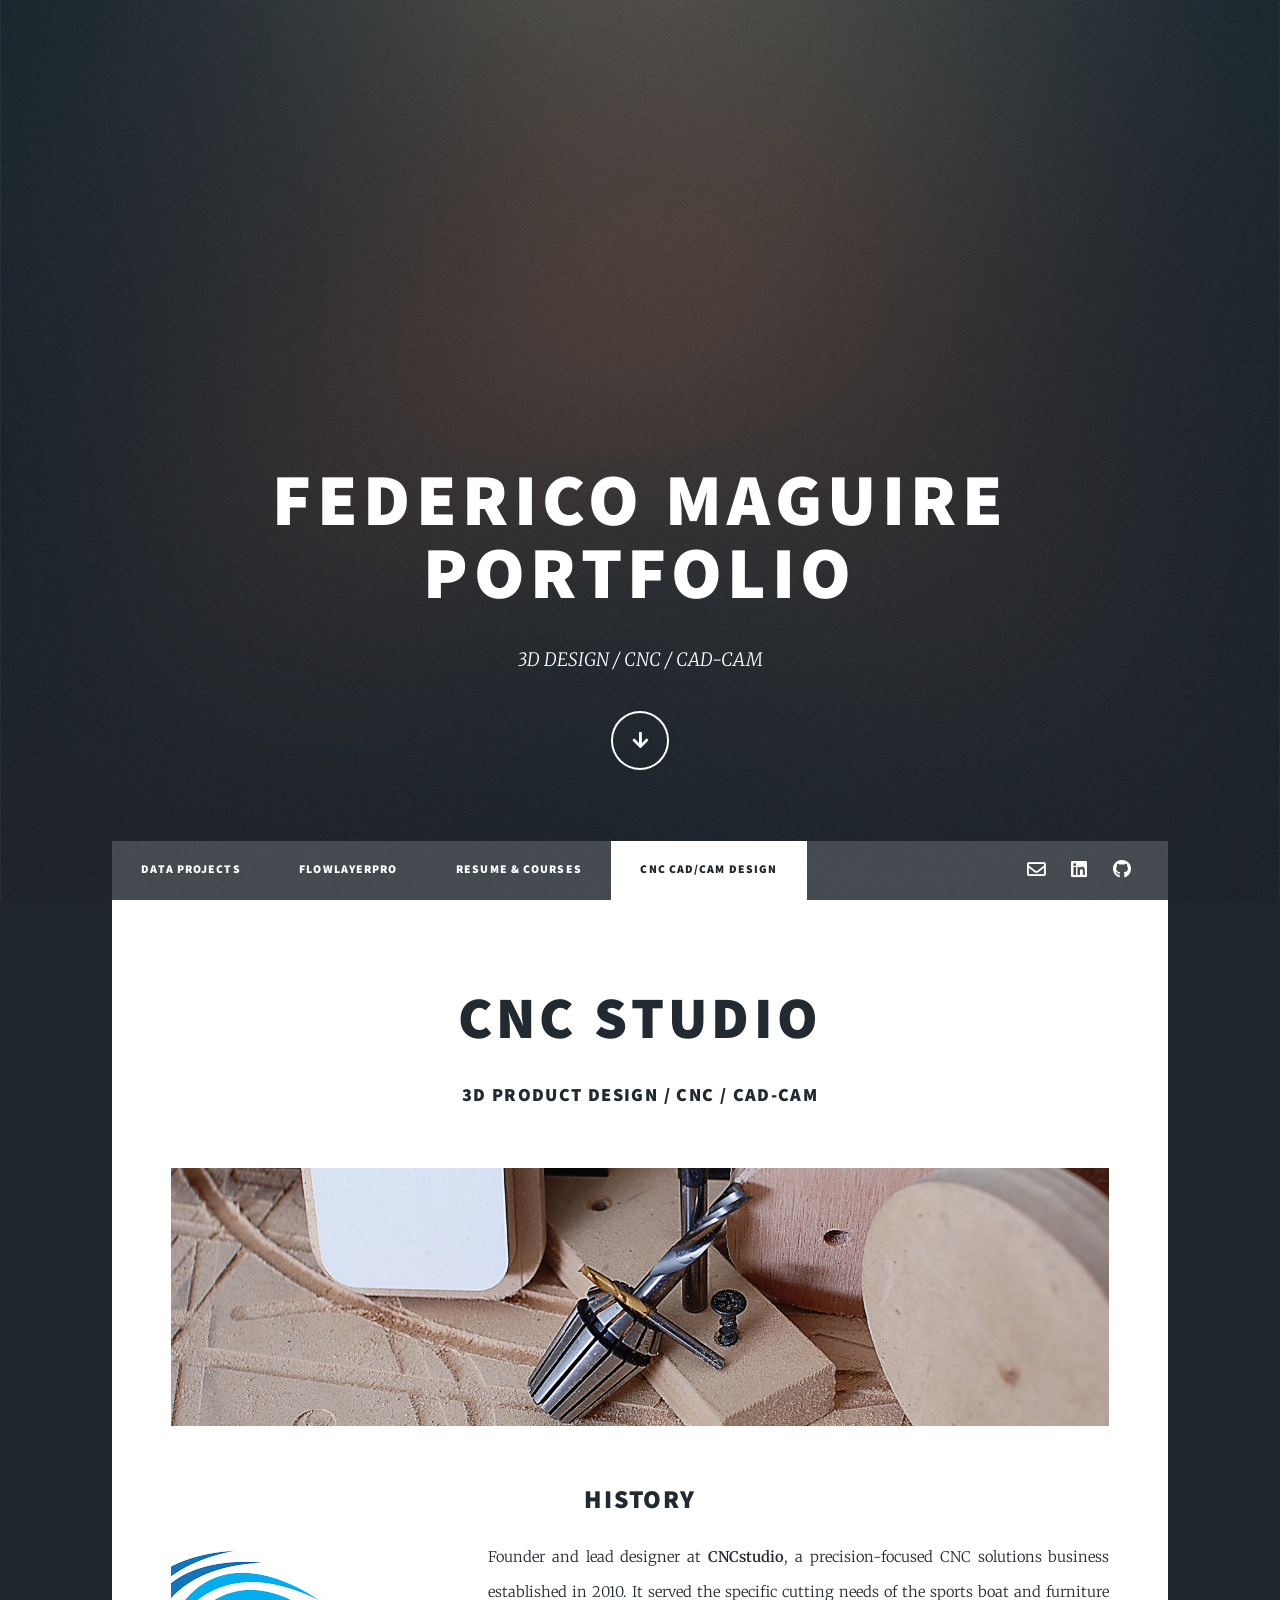
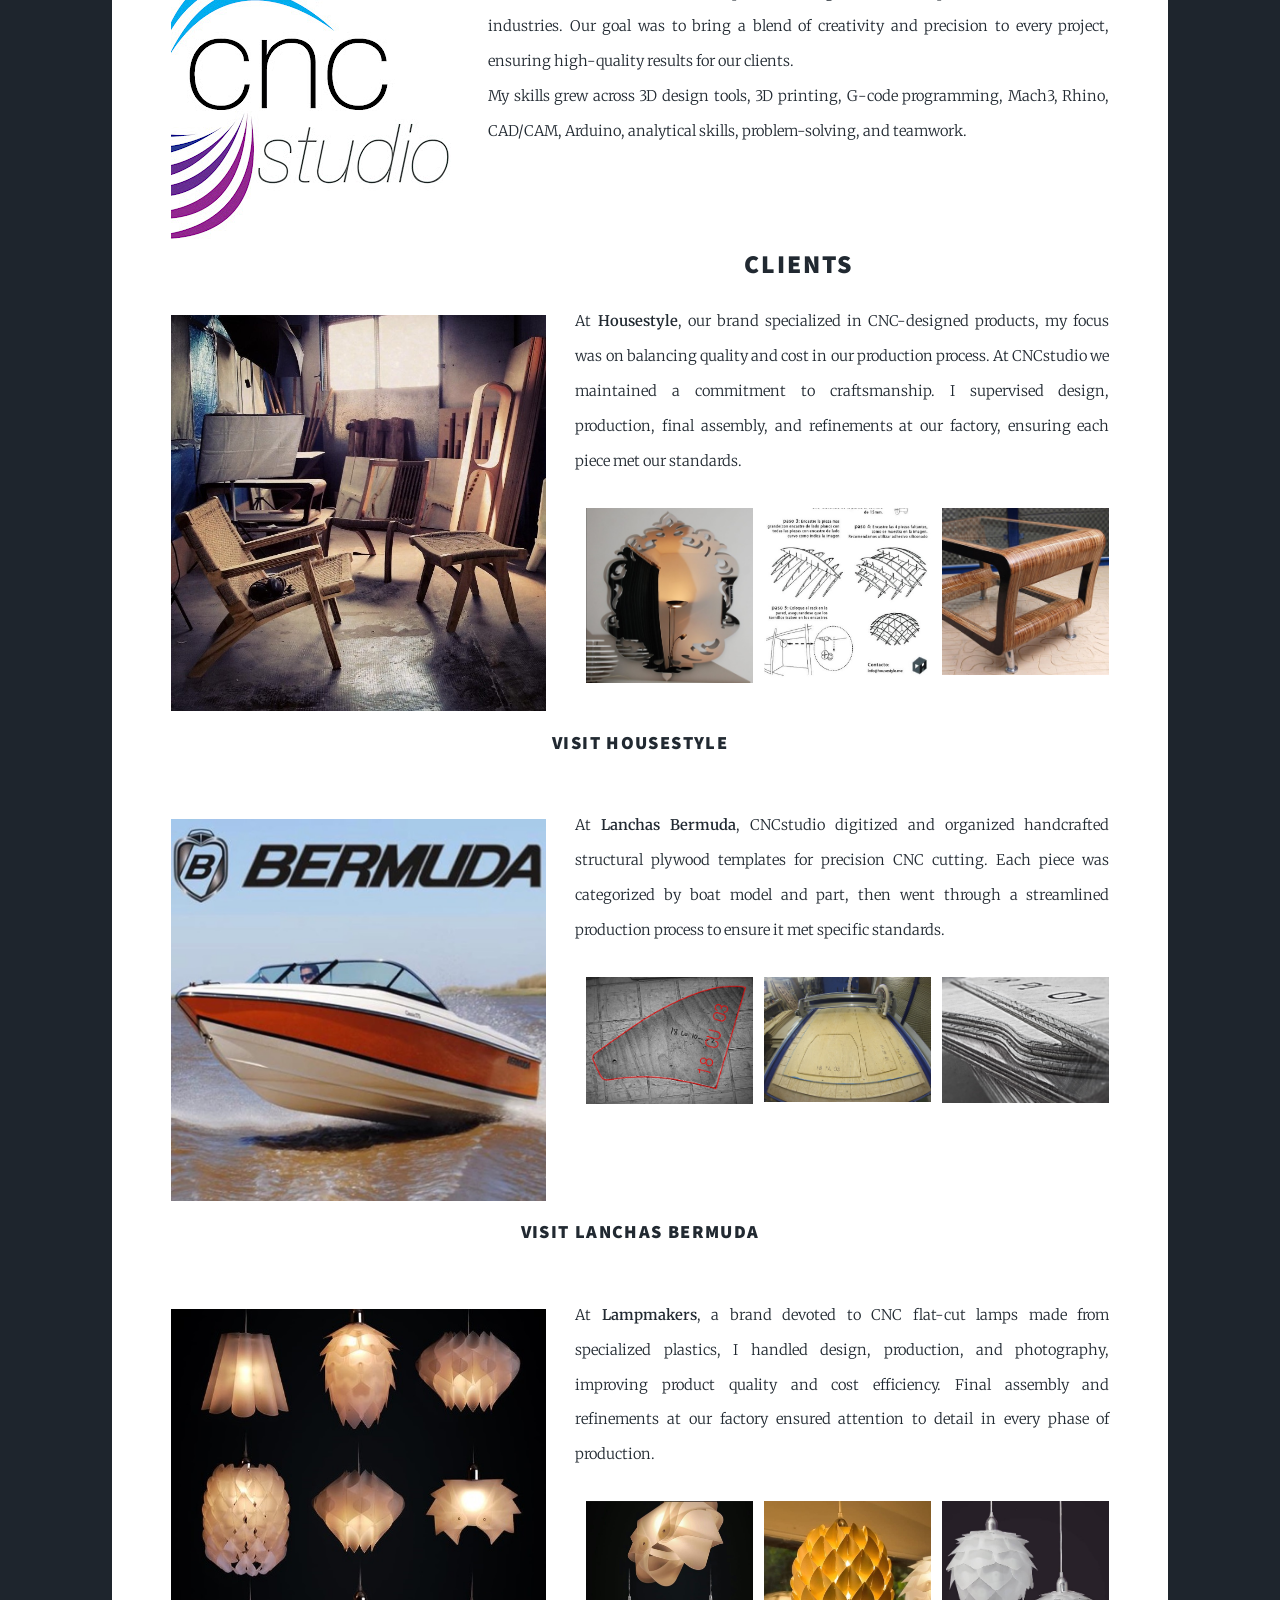
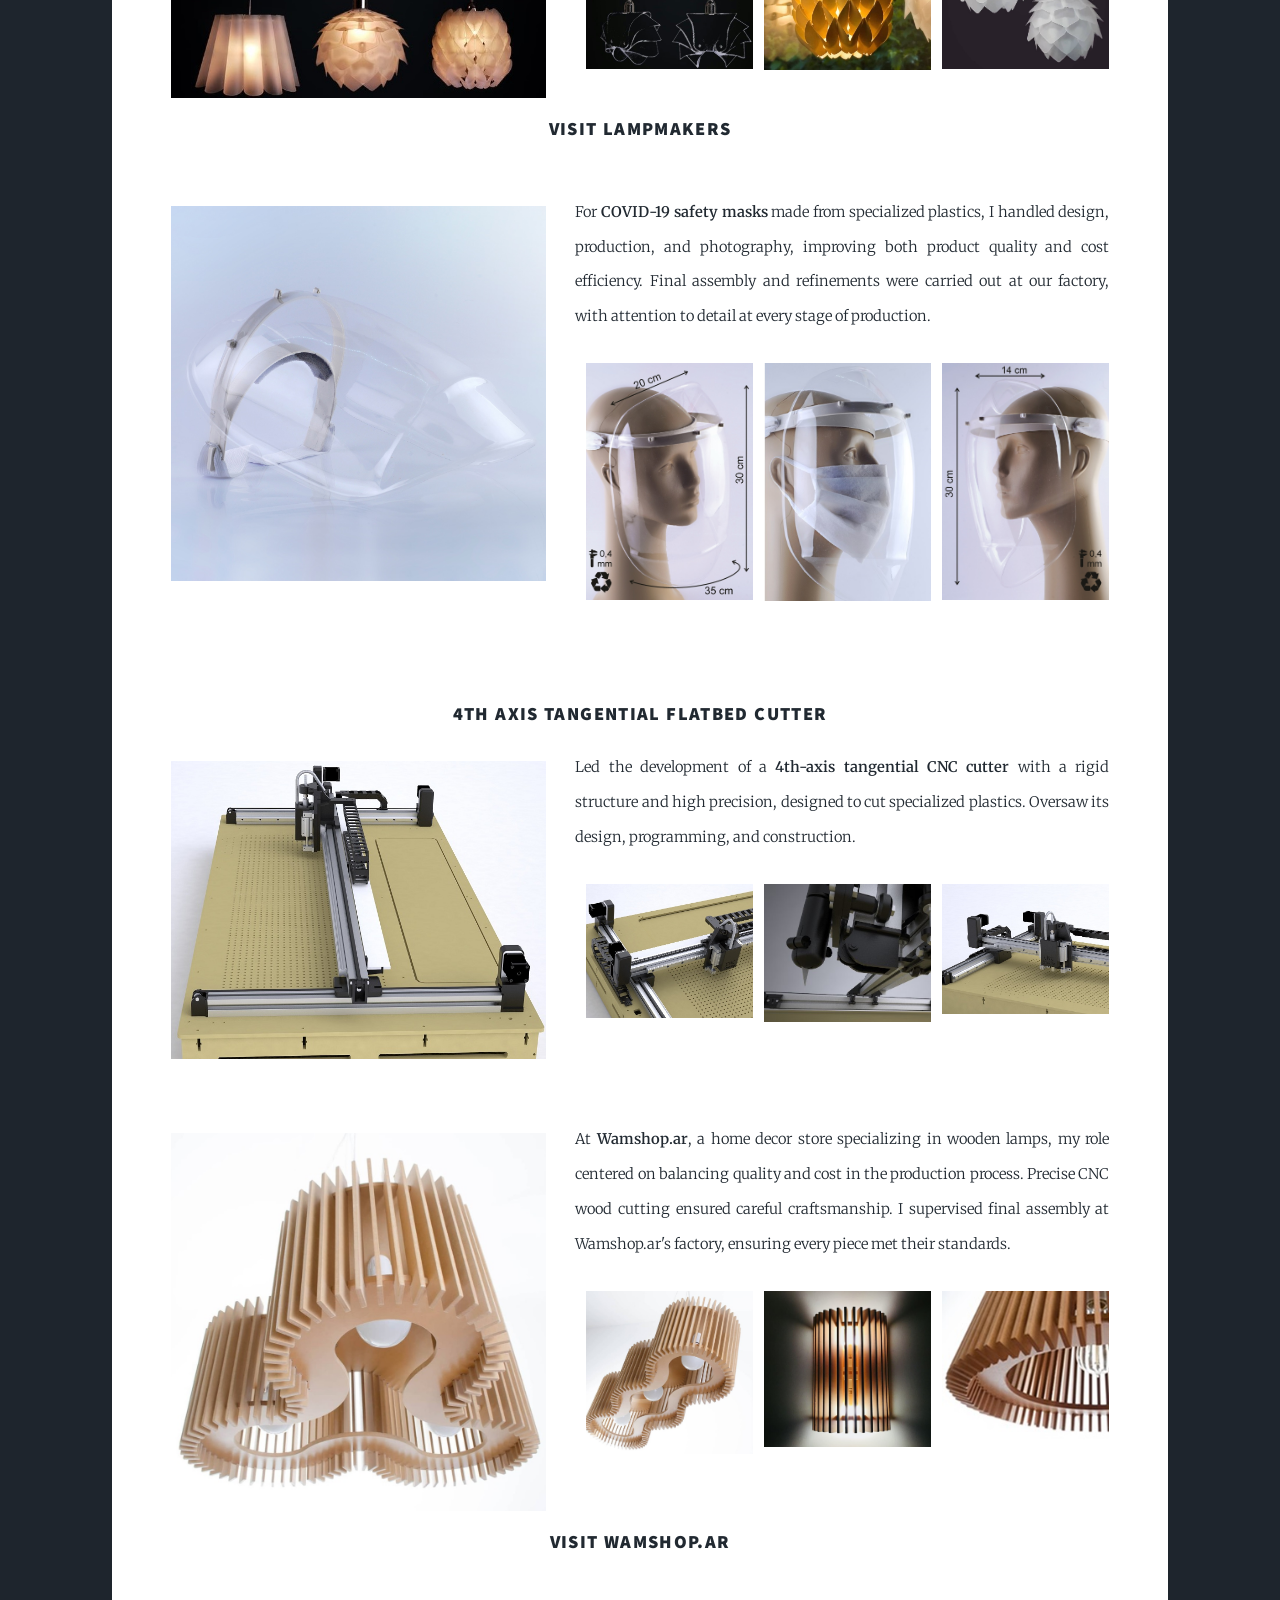
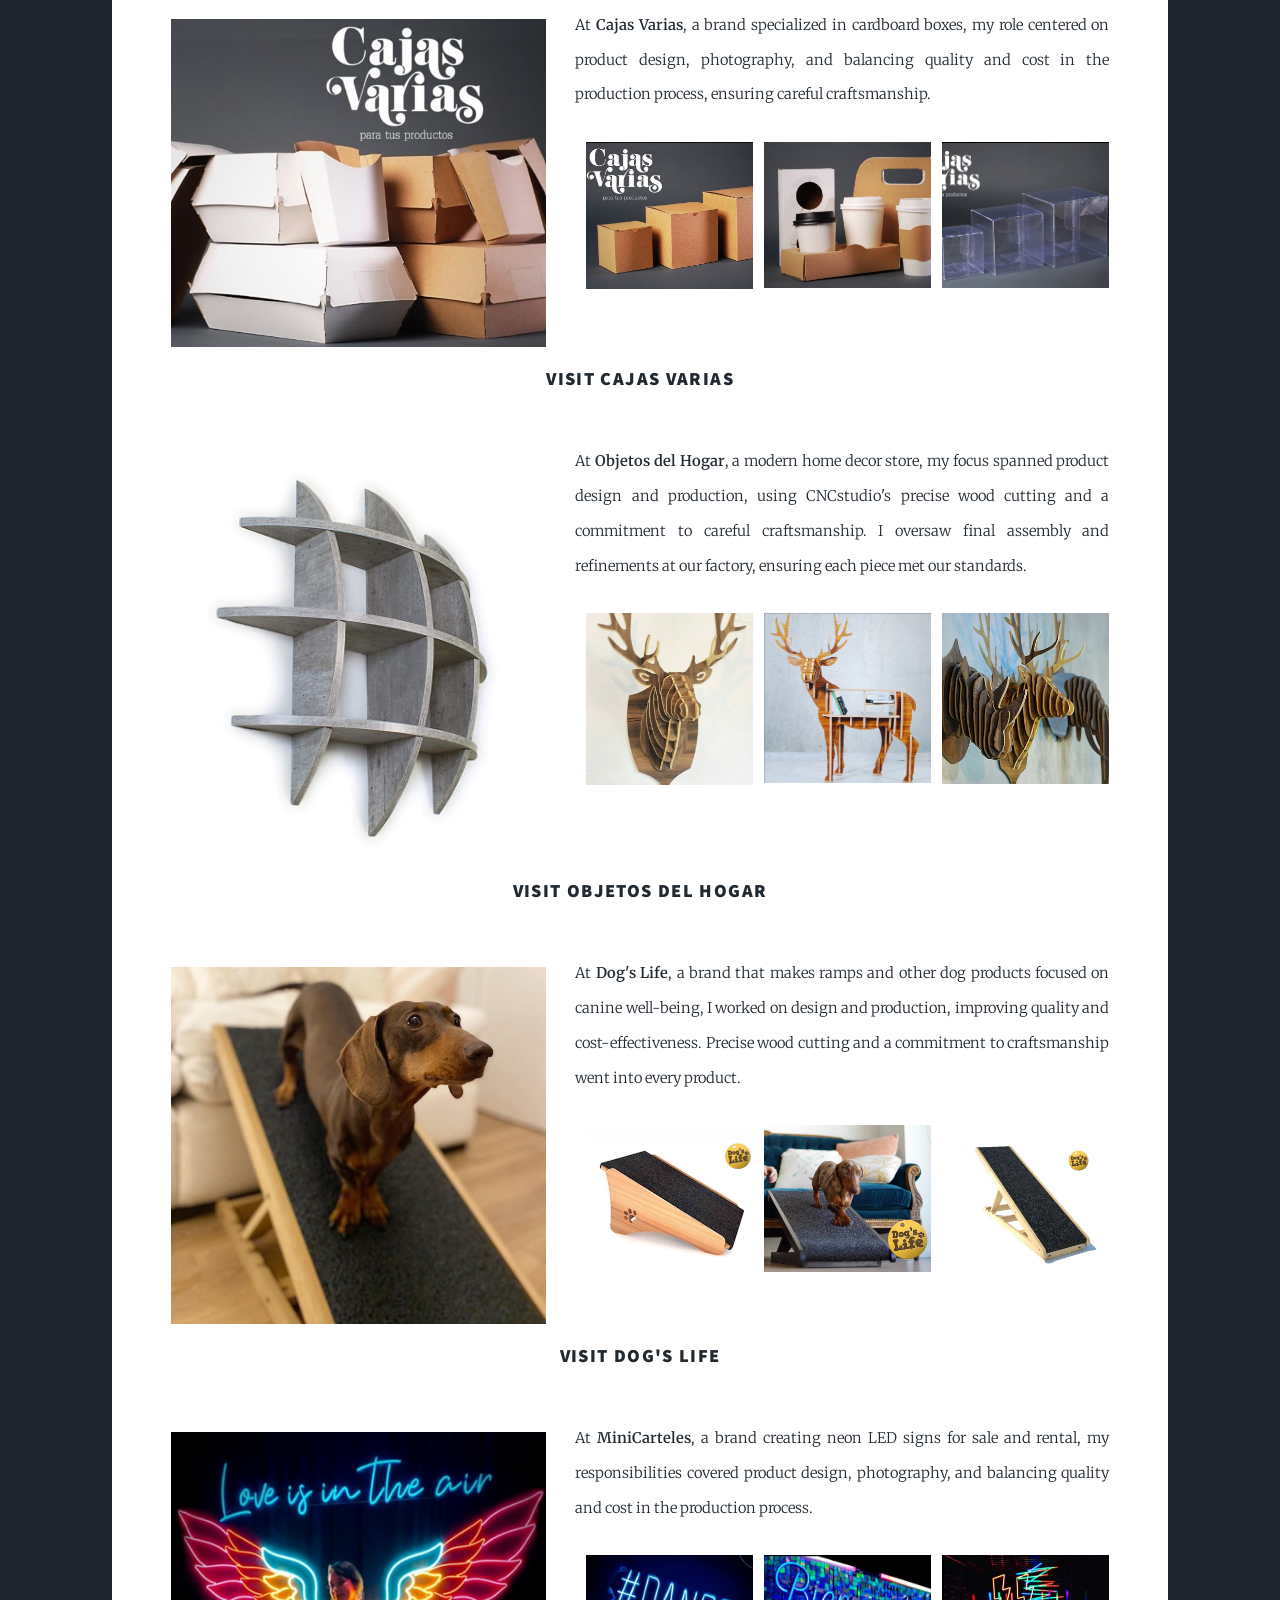
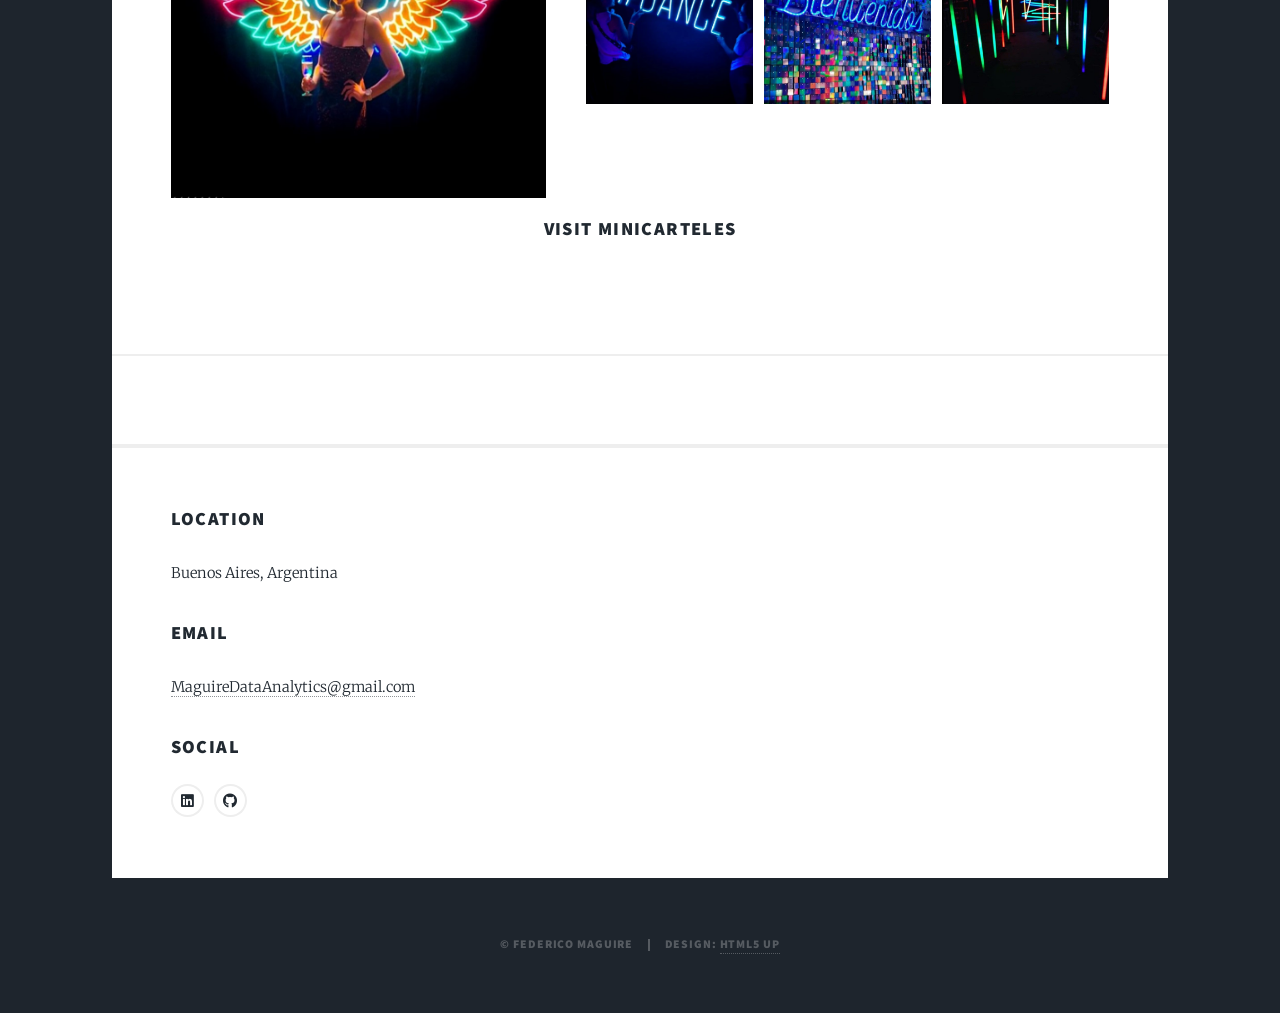
==== commit 32188657: "Add files via upload" ====
--- a/elements.html
+++ b/elements.html
@@ -33,7 +33,8 @@
 					<nav id="nav">
 						<ul class="links">
 							<li><a href="index.html">Data Projects</a></li>
-							<li><a href="generic.html">Resume / Courses &amp; Certifications</a></li>
+							<li><a href="flowlayerpro.html">FlowLayerPRO</a></li>
+							<li><a href="generic.html">Resume &amp; Courses</a></li>
 							<li class="active"><a href="elements.html">CNC CAD/CAM Design</a></li>
 						</ul>
 						<ul class="icons">
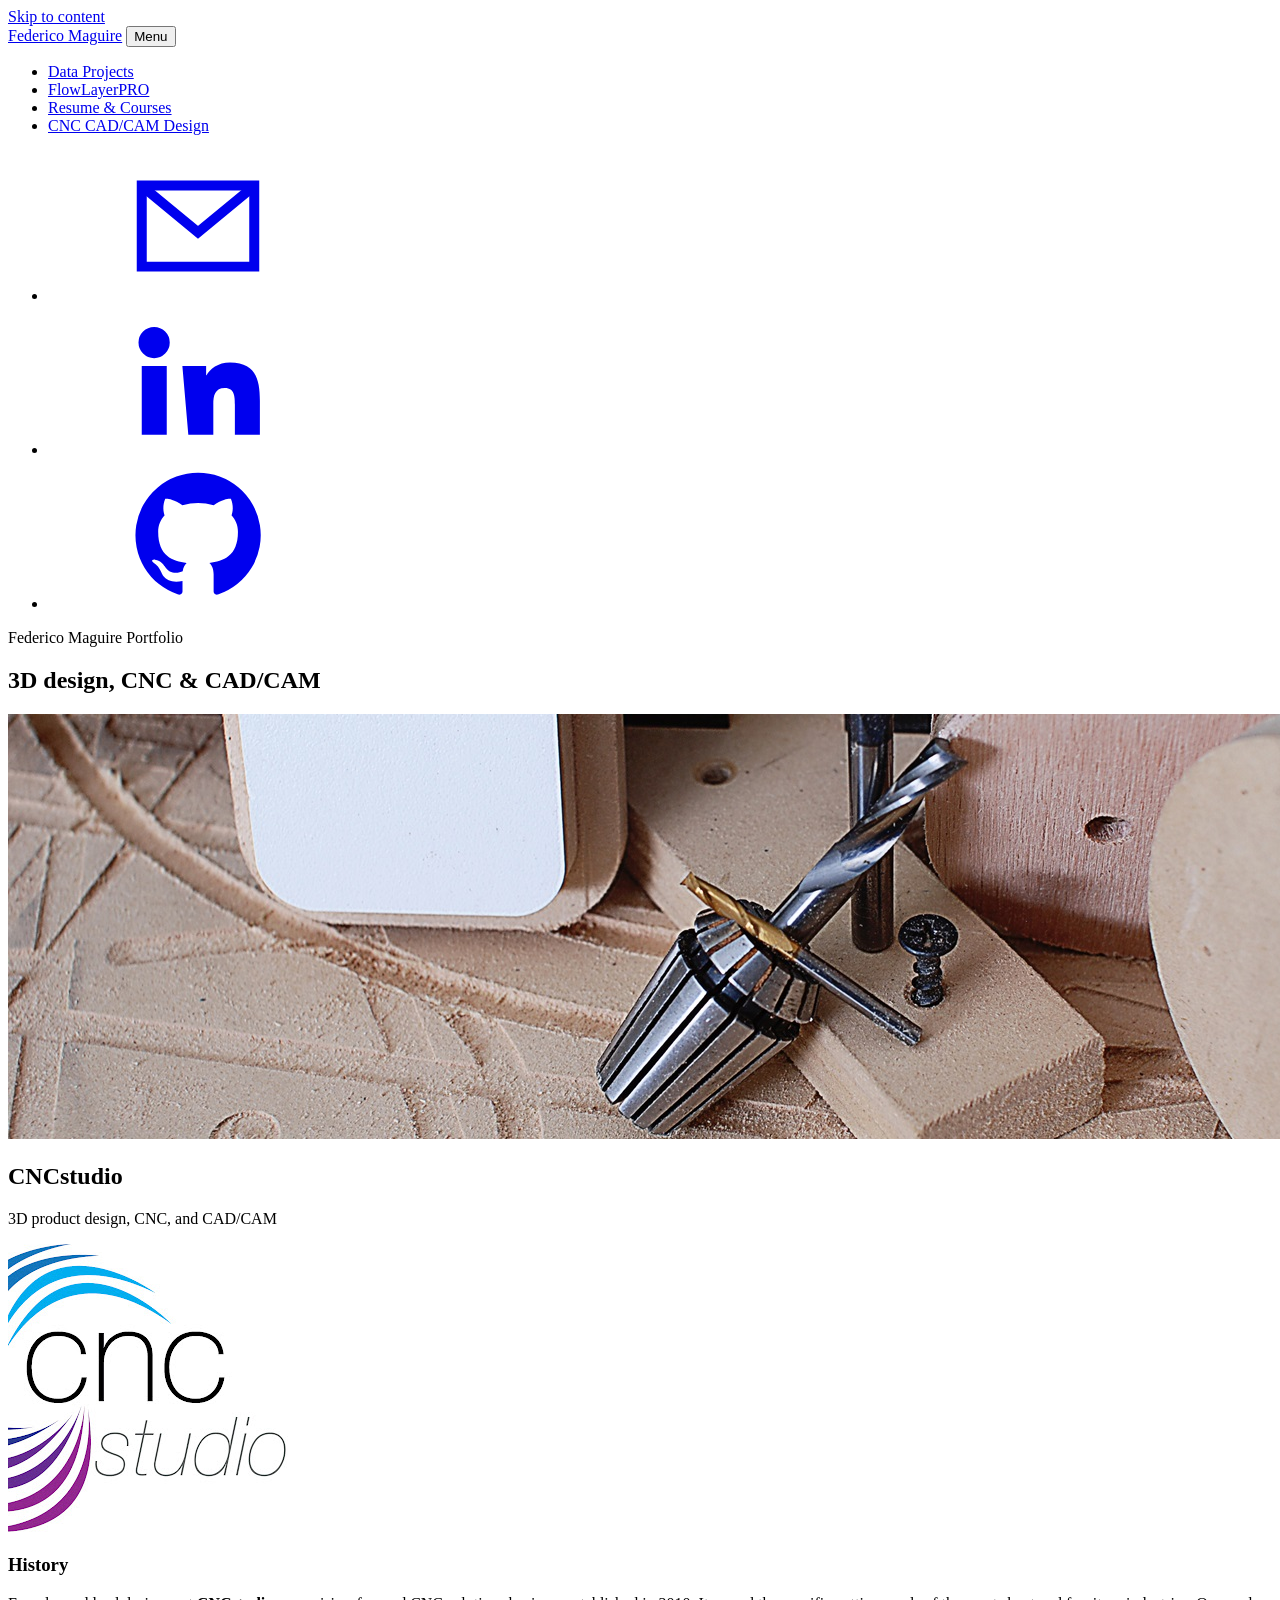
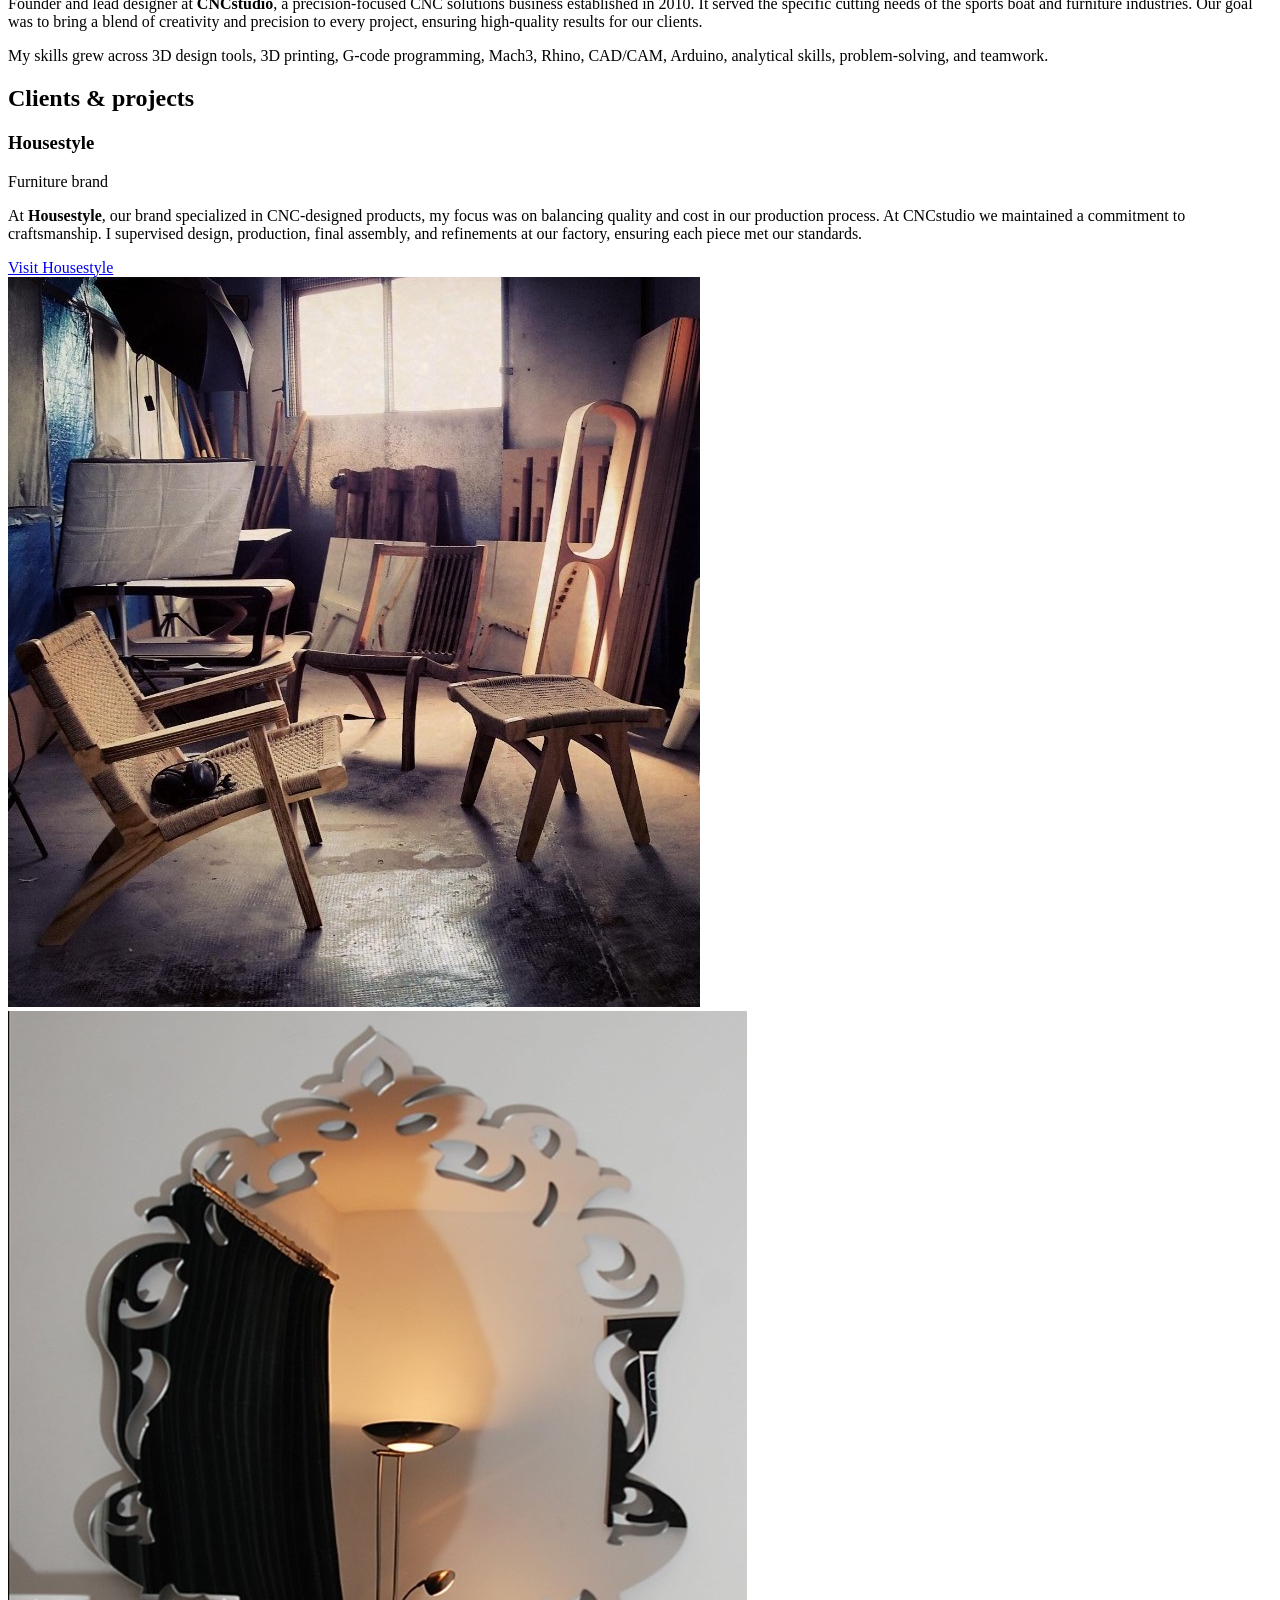
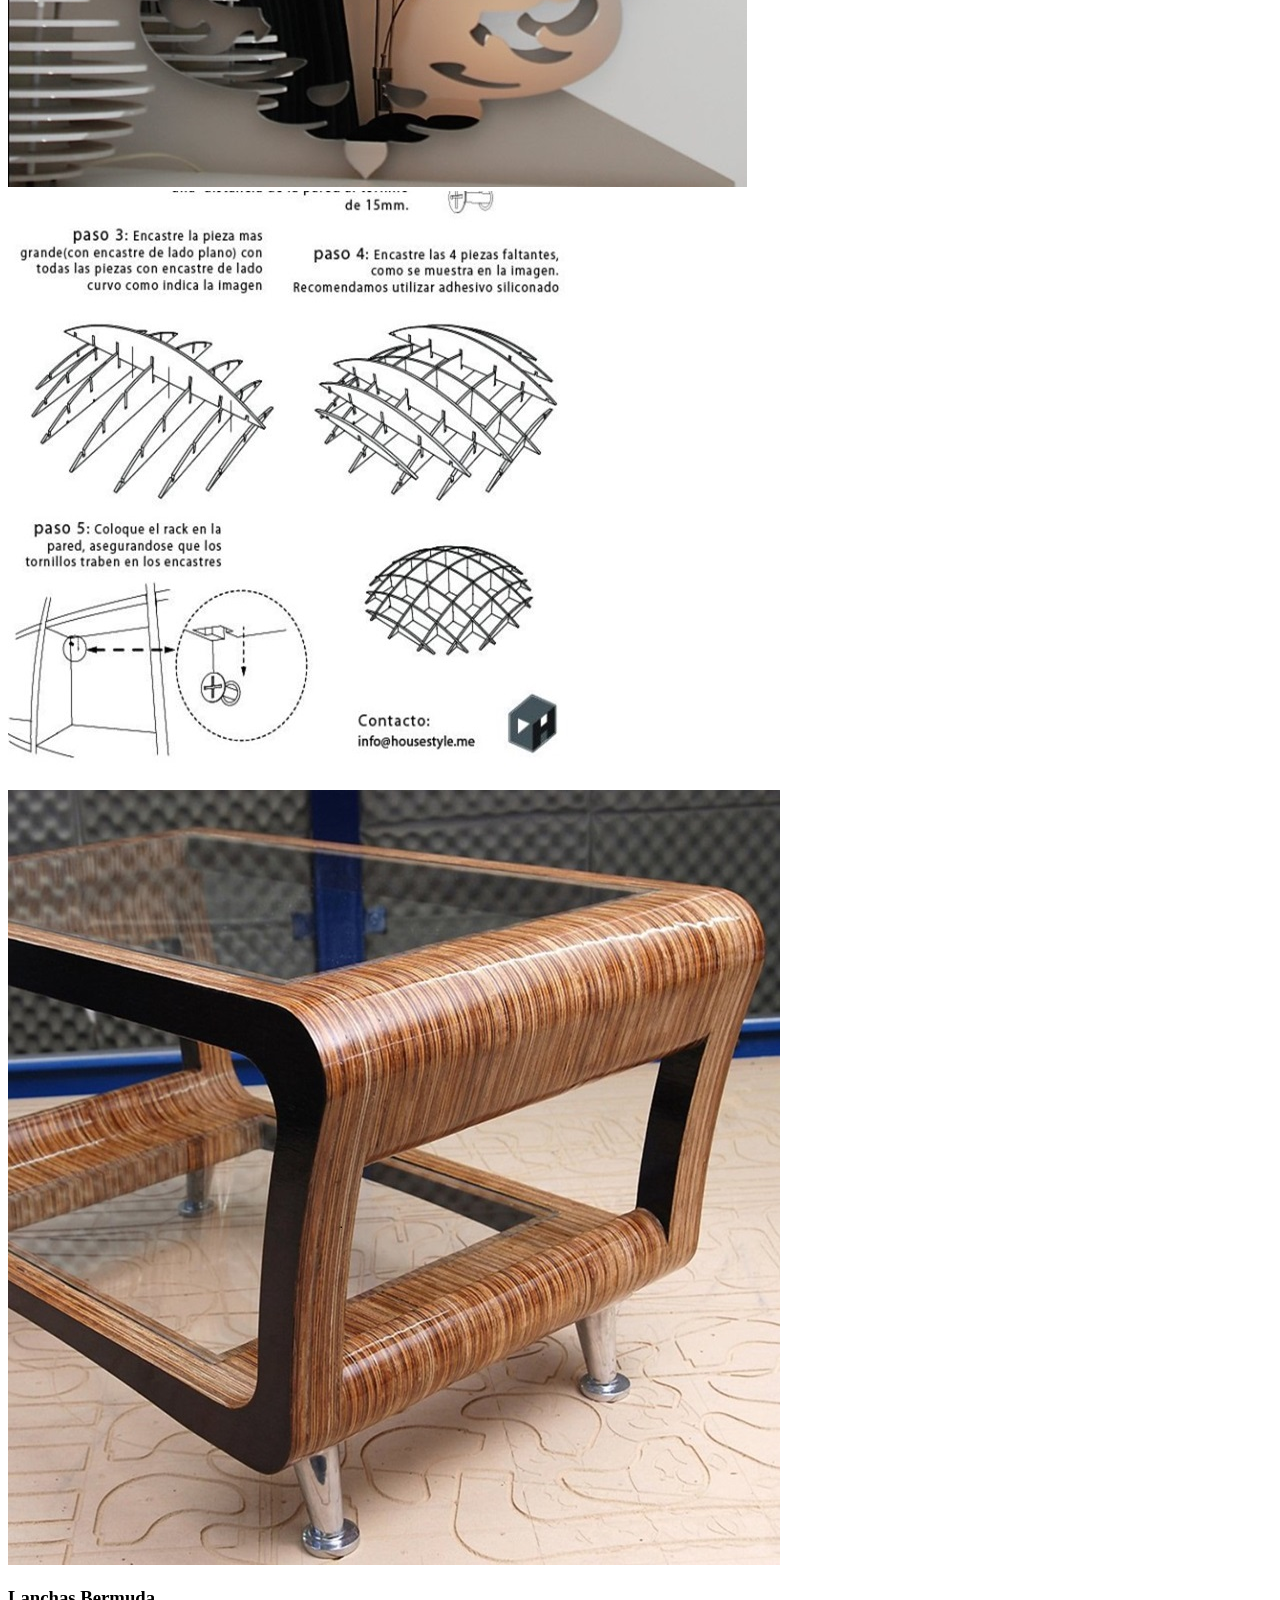
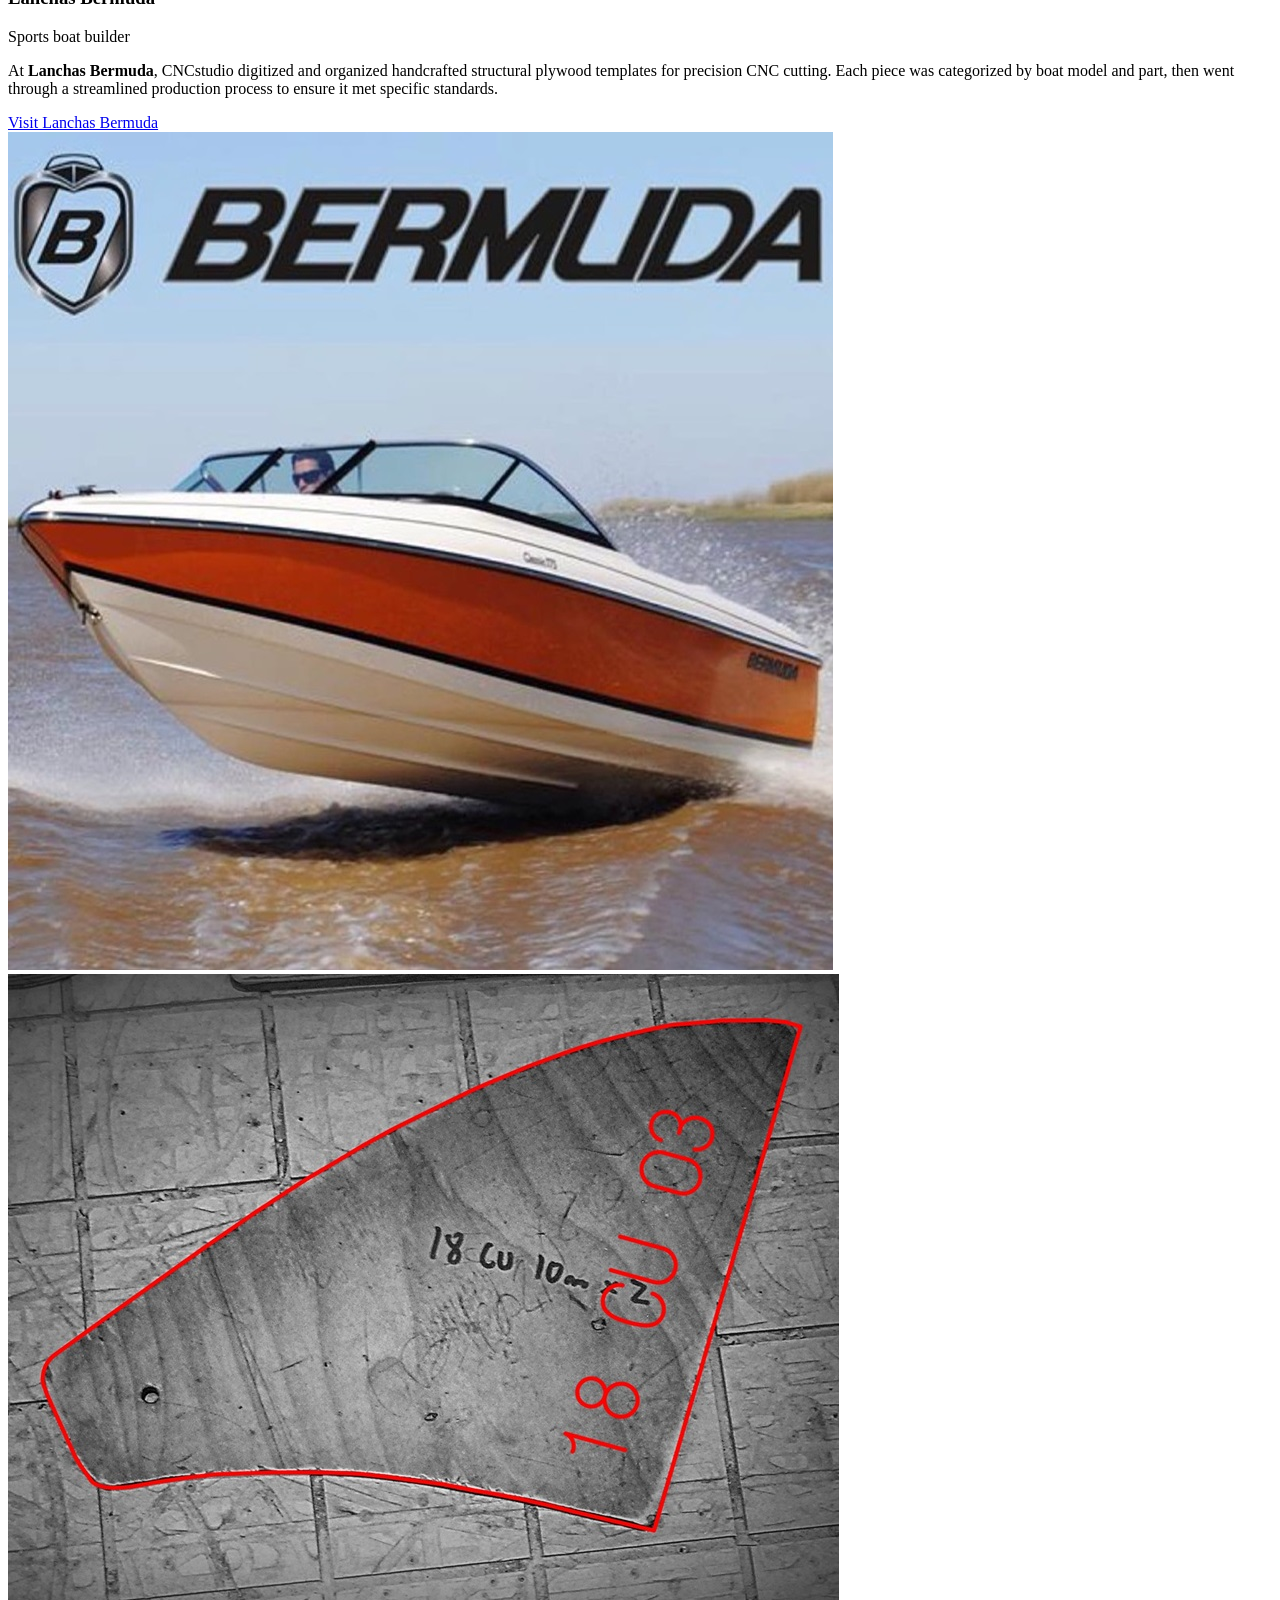
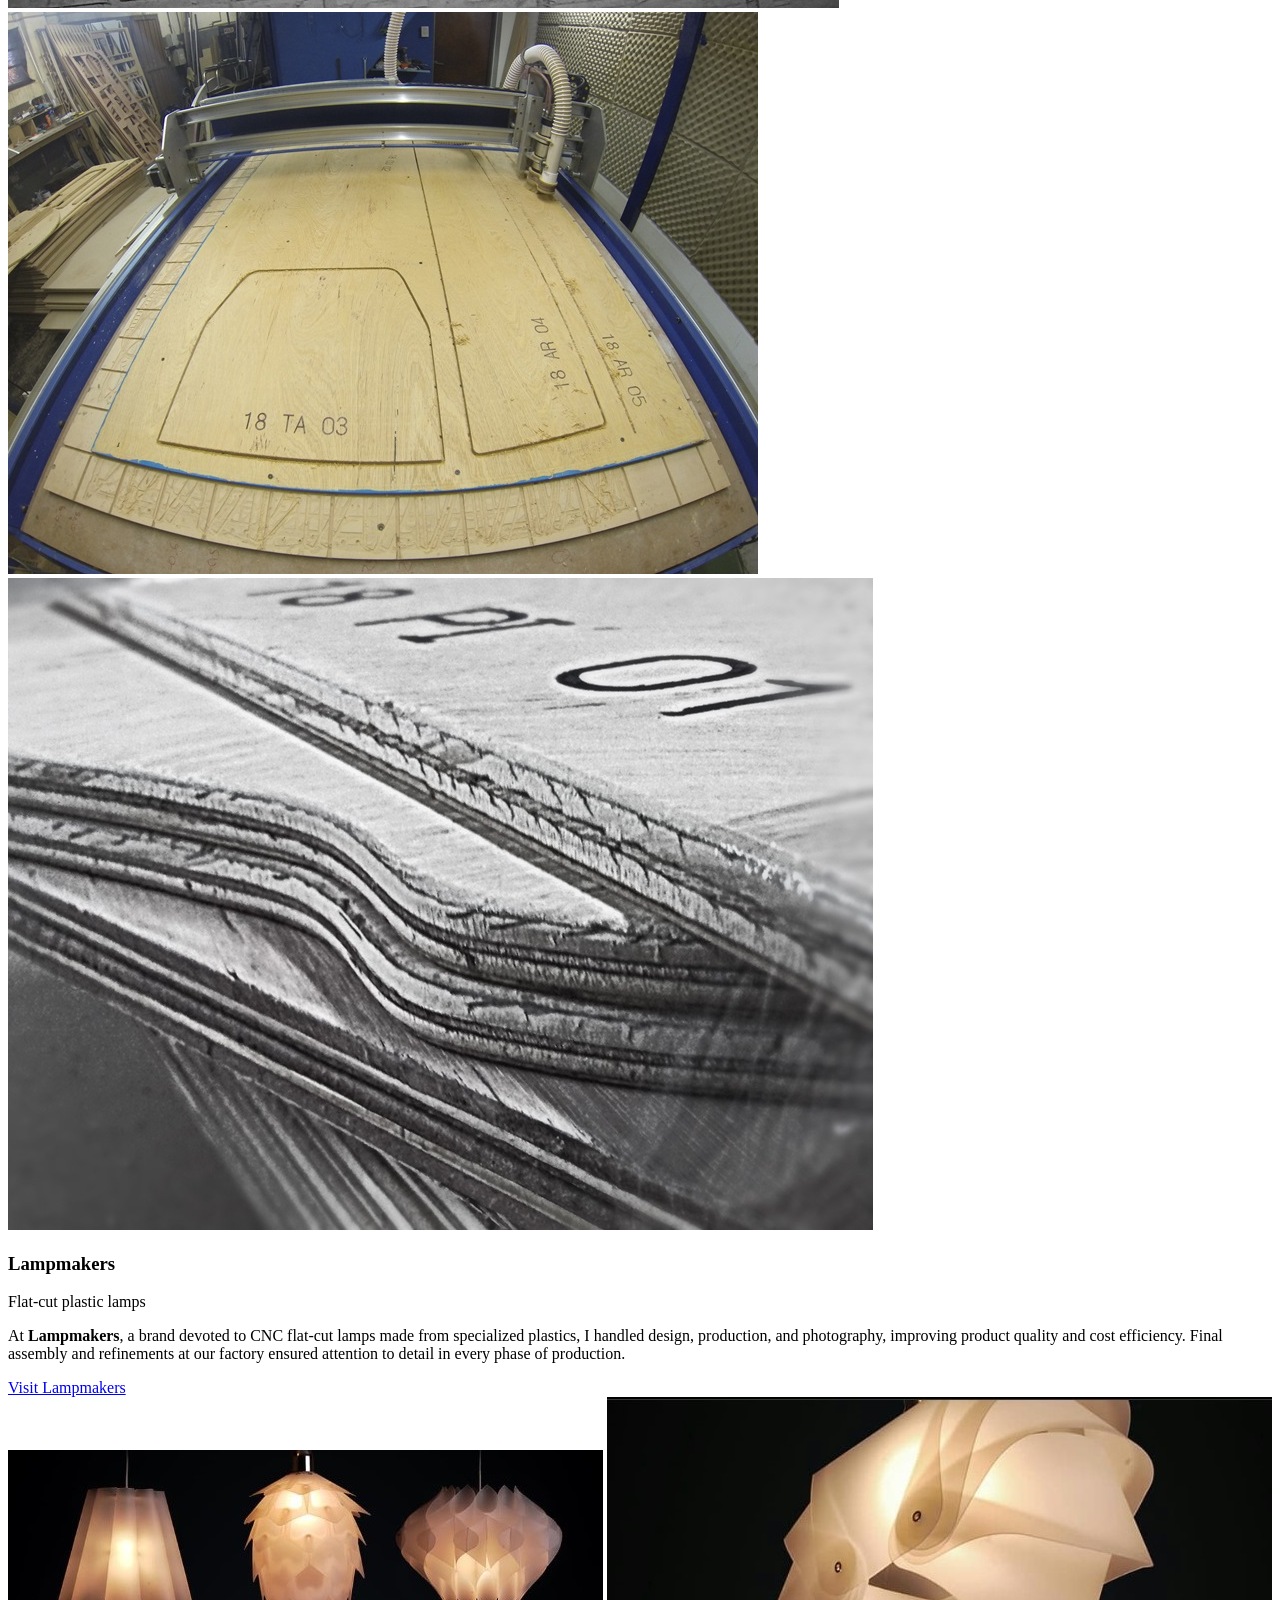
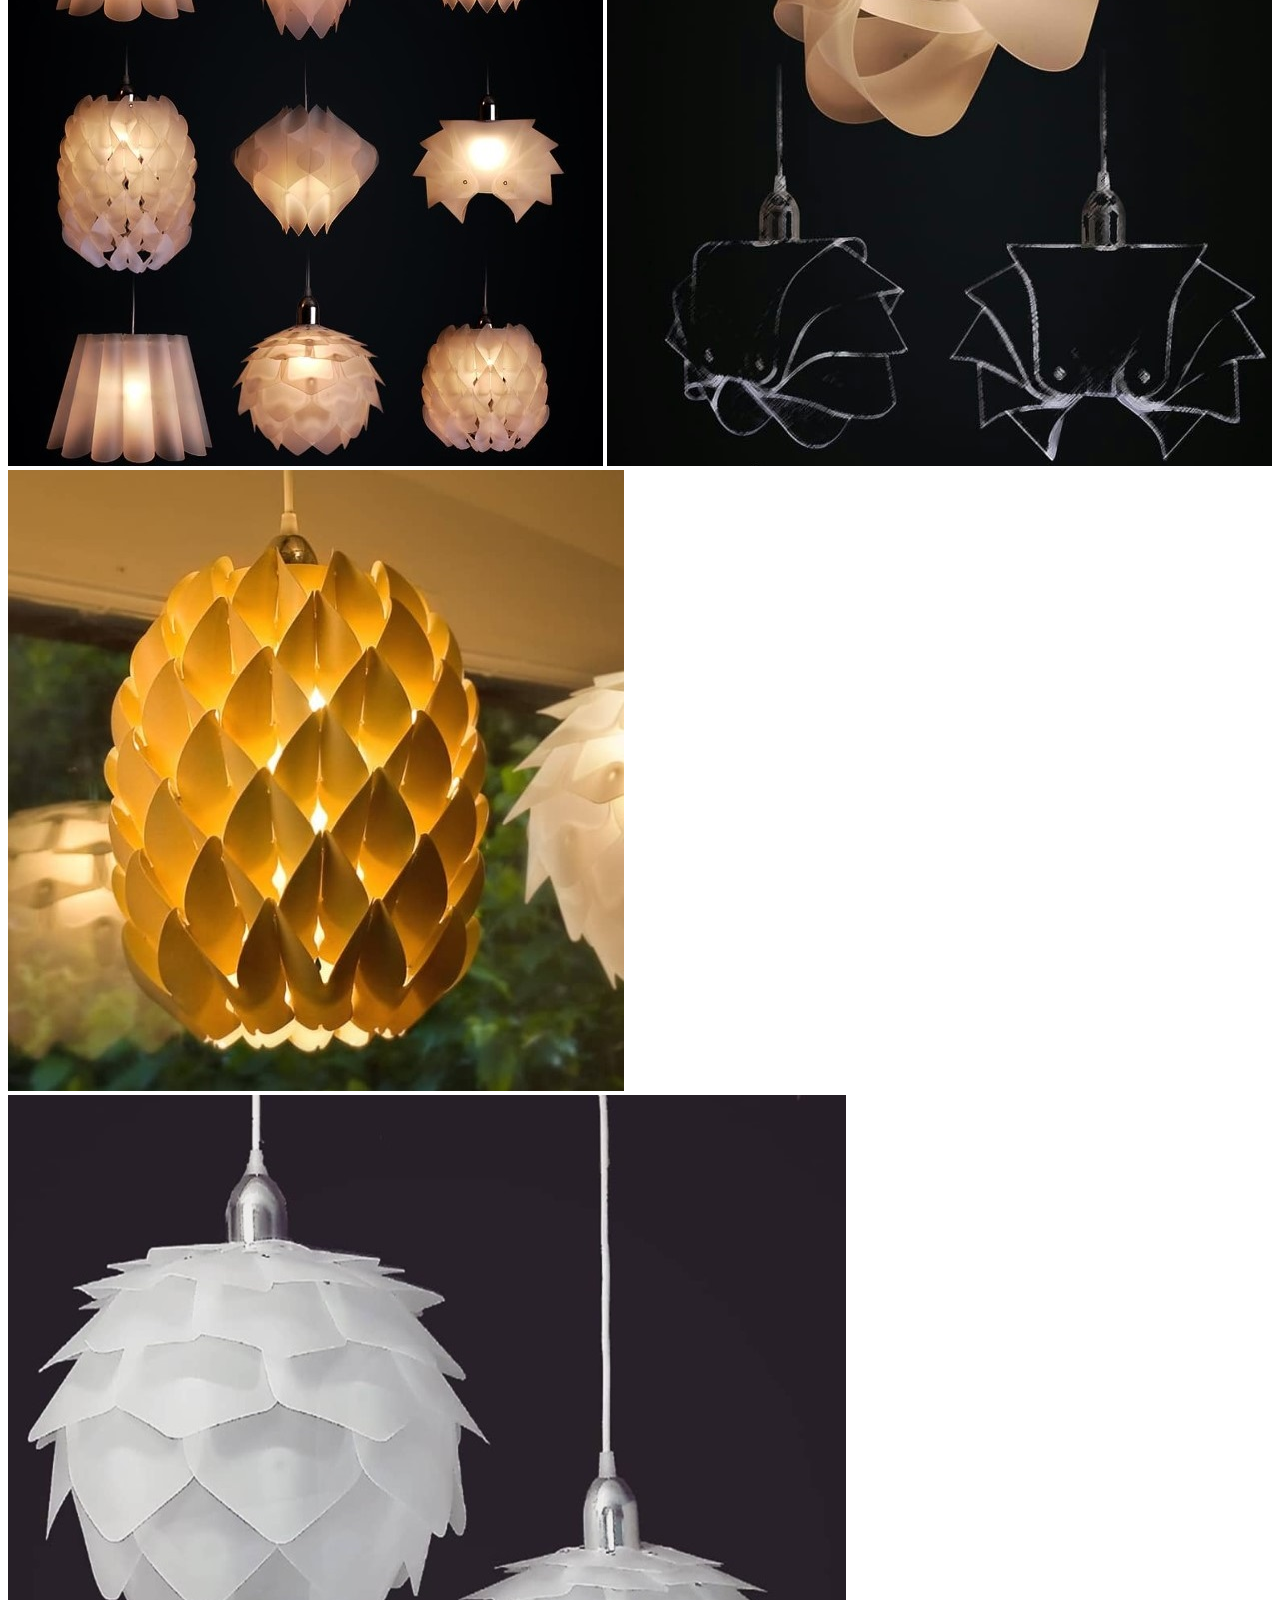
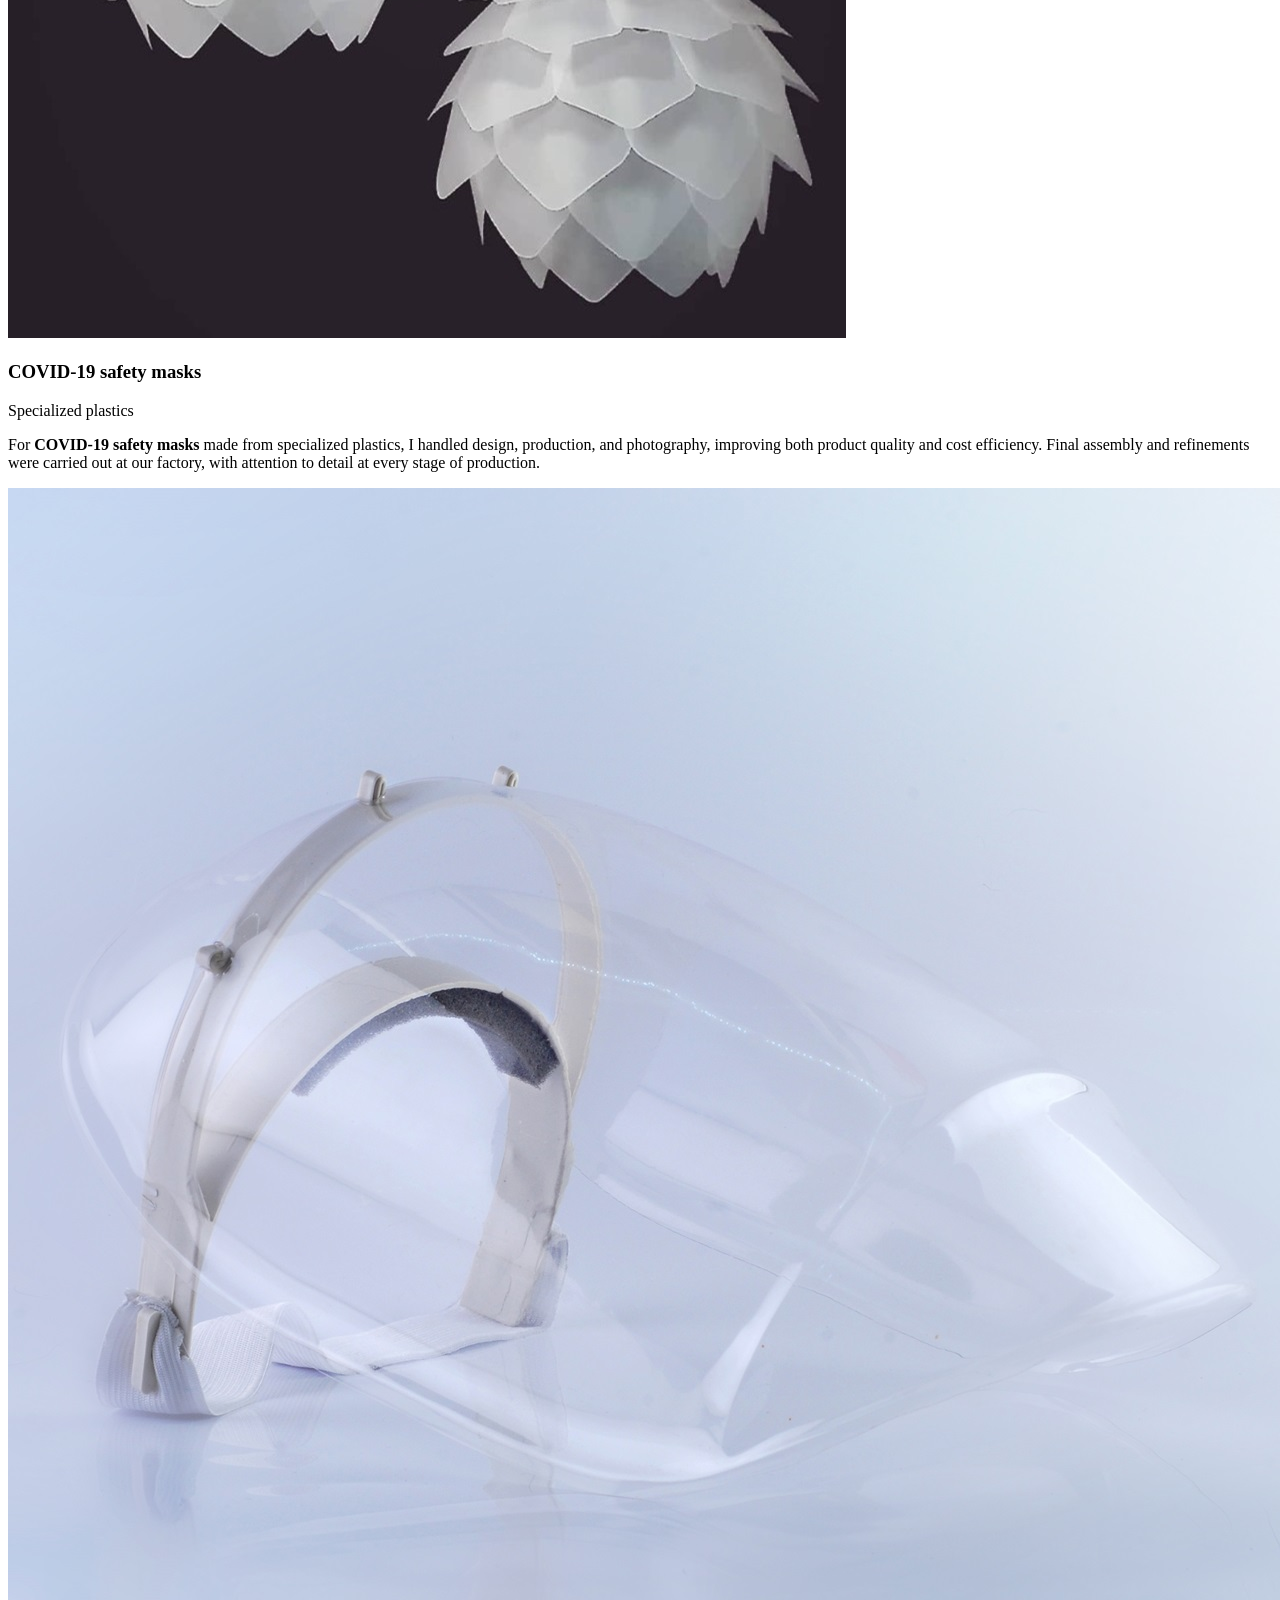
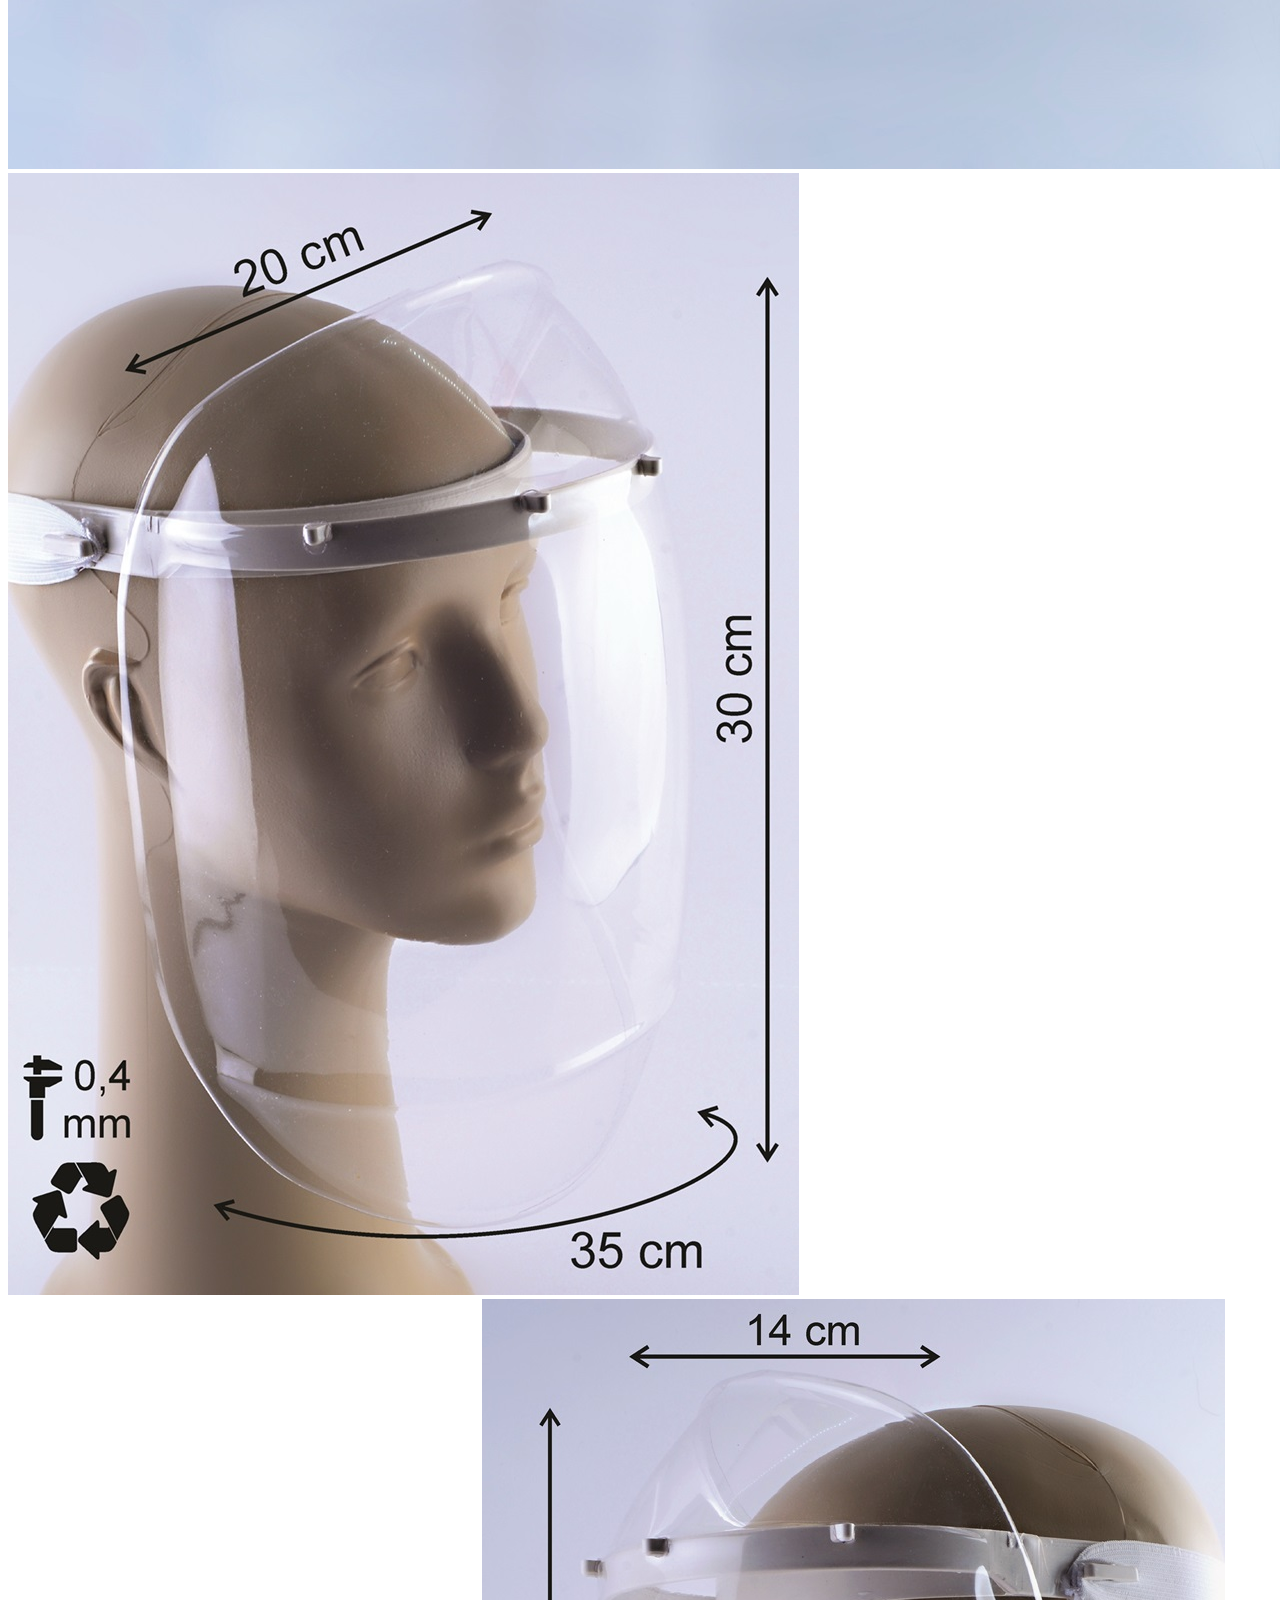
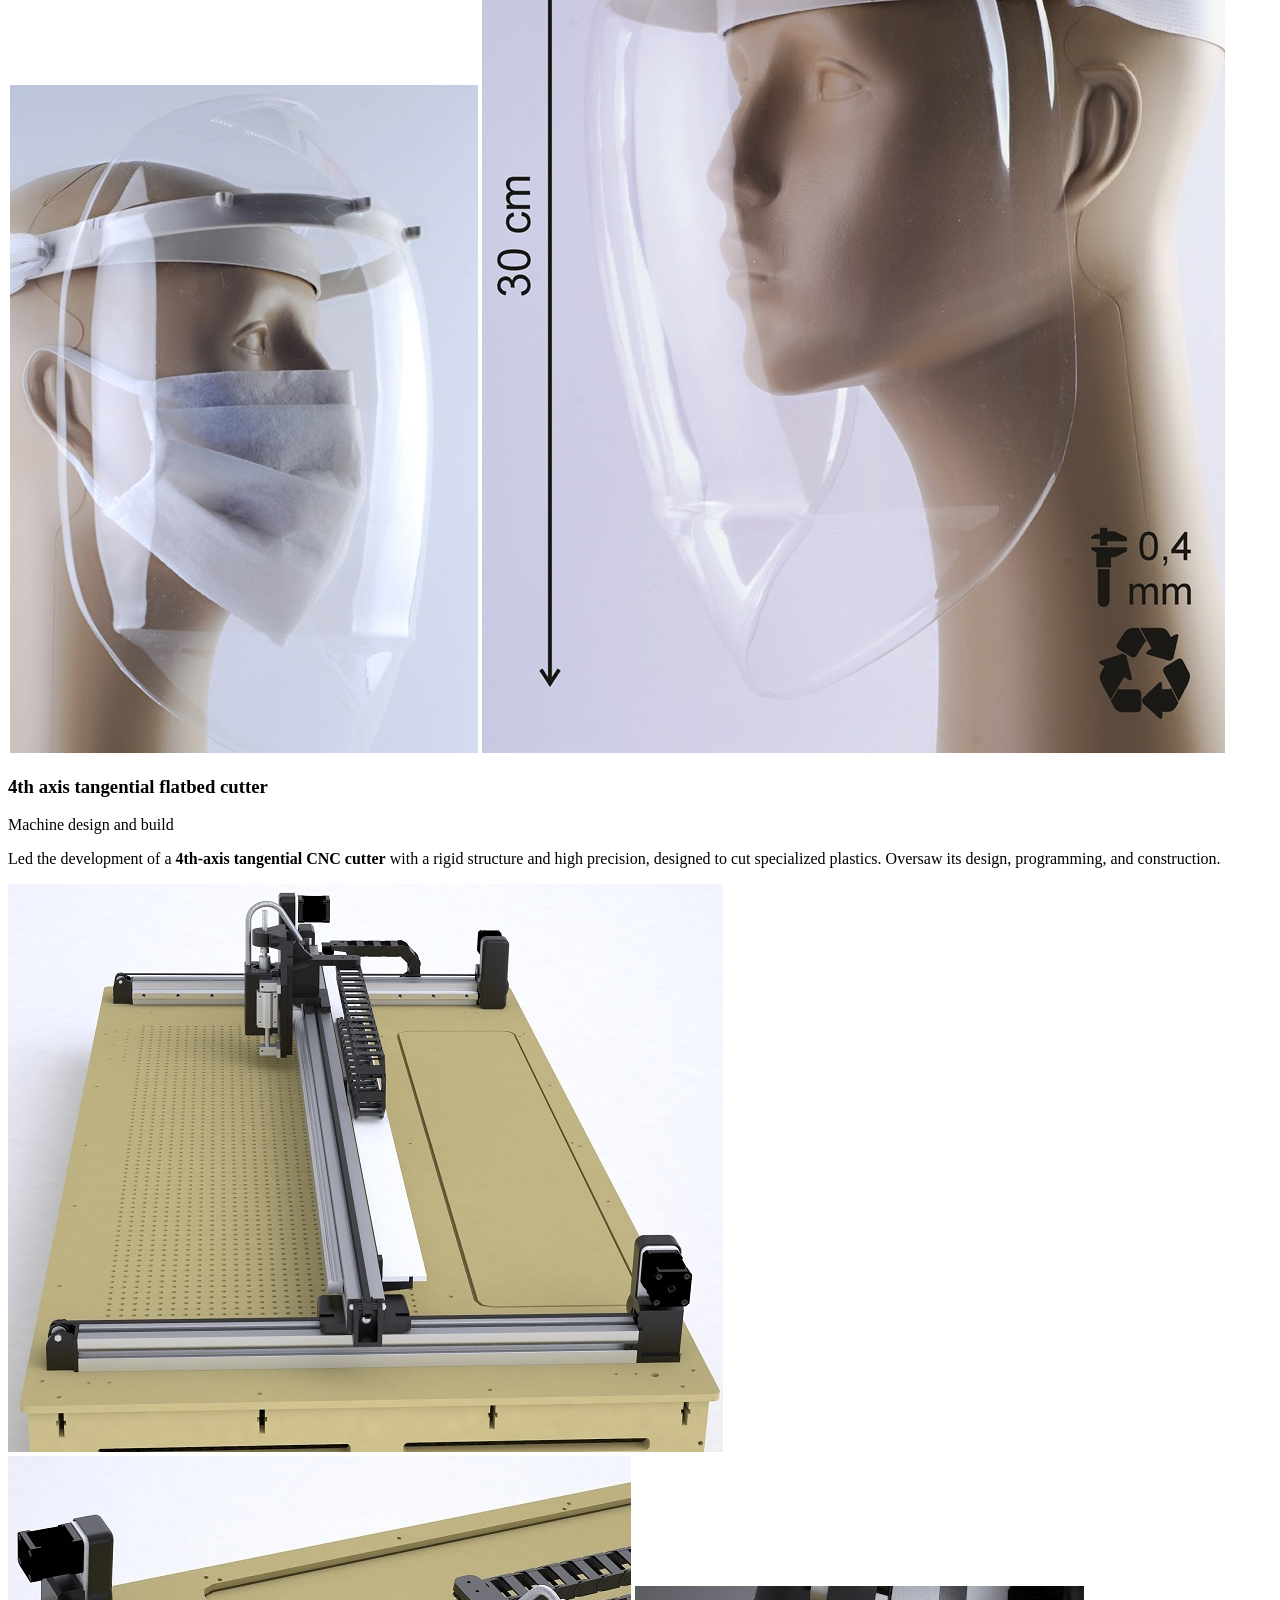
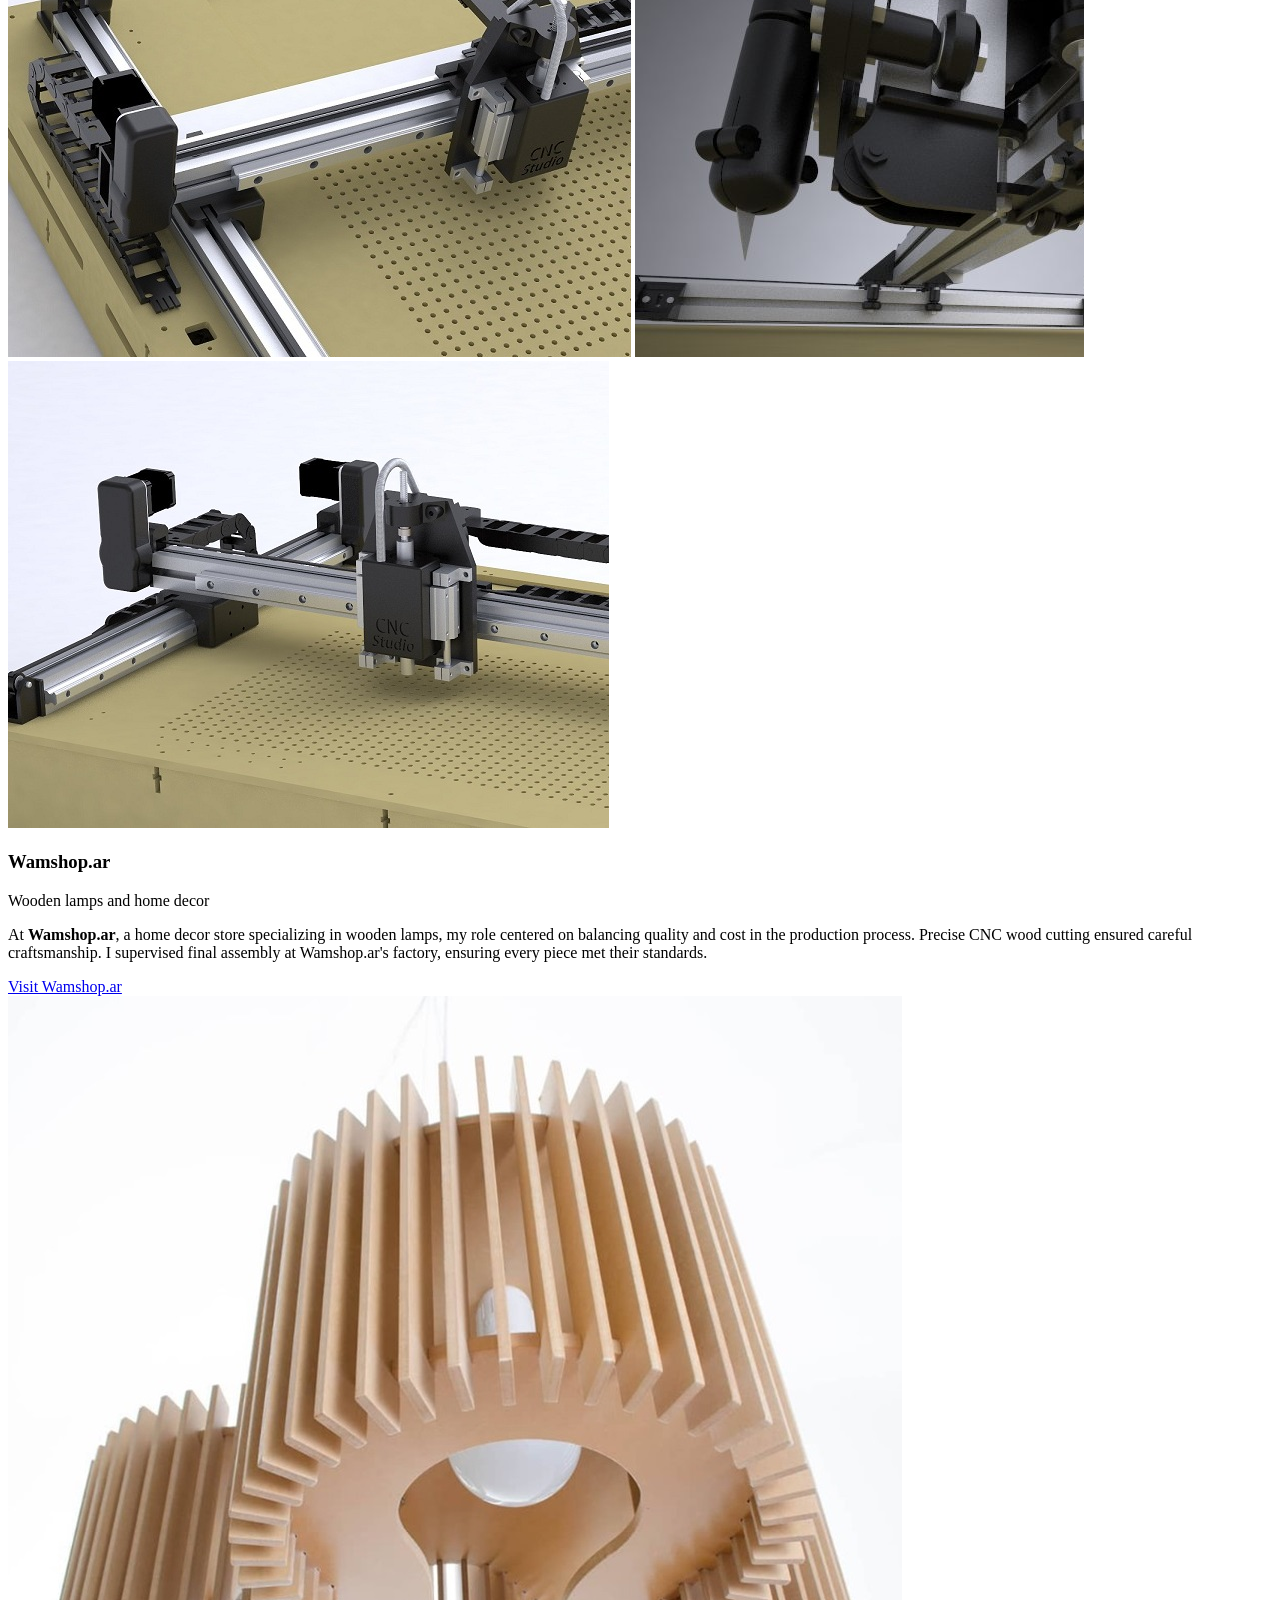
==== commit 9e2a4a0b: "Add files via upload" ====
--- a/elements.html
+++ b/elements.html
@@ -1,256 +1,307 @@
-<!DOCTYPE HTML>
-<!--
-	Massively by HTML5 UP
-	html5up.net | @ajlkn
-	Free for personal and commercial use under the CCA 3.0 license (html5up.net/license)
--->
+<!DOCTYPE html>
 <html lang="en">
-	<head>
-		<title>Federico Maguire Portfolio</title>
-		<meta charset="utf-8" />
-		<meta name="viewport" content="width=device-width, initial-scale=1" />
-		<link rel="stylesheet" href="assets/css/main.css" />
-		<noscript><link rel="stylesheet" href="assets/css/noscript.css" /></noscript>
-	</head>
-	<body class="is-preload">
-
-		<!-- Wrapper -->
-		<div id="wrapper" class="fade-in">
-
-			<!-- Intro -->
-			<div id="intro">
-				<h1>Federico Maguire<br />
-				Portfolio</h1>
-				<p style="text-align: center;">
-					3D DESIGN / CNC / CAD-CAM
-				</p>
-				<ul class="actions">
-					<li><a href="#header" class="button icon solid solo fa-arrow-down scrolly">Continue</a></li>
+<head>
+	<meta charset="utf-8" />
+	<meta name="viewport" content="width=device-width, initial-scale=1" />
+	<title>CNC CAD/CAM Design | Federico Maguire Portfolio</title>
+	<meta name="description" content="CNCstudio: 13 years of 3D product design, CNC production, and CAD/CAM work by Federico Maguire." />
+	<meta name="theme-color" content="#0e141a" />
+	<link rel="preload" href="assets/fonts/archivo-latin-wdth-normal.woff2" as="font" type="font/woff2" crossorigin />
+	<link rel="stylesheet" href="assets/css/site.css" />
+</head>
+<body class="theme-brass">
+	<a class="skip-link" href="#main">Skip to content</a>
+
+	<svg width="0" height="0" style="position:absolute" aria-hidden="true">
+		<symbol id="i-mail" viewBox="0 0 24 24"><path fill="none" stroke="currentColor" stroke-width="1.6" d="M3 5.5h18v13H3z"/><path fill="none" stroke="currentColor" stroke-width="1.6" d="m3.5 6 8.5 7 8.5-7"/></symbol>
+		<symbol id="i-linkedin" viewBox="0 0 24 24"><path fill="currentColor" d="M4.98 3.5a2.5 2.5 0 1 1 0 5 2.5 2.5 0 0 1 0-5zM3 9.75h4v11H3zM9.5 9.75h3.8v1.5h.06c.53-1 1.83-2.05 3.77-2.05 4.03 0 4.77 2.65 4.77 6.1v5.45h-4v-4.83c0-1.15-.02-2.63-1.6-2.63-1.6 0-1.85 1.25-1.85 2.55v4.91h-4z"/></symbol>
+		<symbol id="i-github" viewBox="0 0 24 24"><path fill="currentColor" d="M12 2.2a10 10 0 0 0-3.16 19.49c.5.09.68-.22.68-.48v-1.7c-2.78.6-3.37-1.34-3.37-1.34-.46-1.16-1.11-1.47-1.11-1.47-.91-.62.07-.6.07-.6 1 .07 1.53 1.03 1.53 1.03.9 1.52 2.34 1.08 2.91.83.09-.65.35-1.08.63-1.33-2.22-.25-4.55-1.11-4.55-4.94 0-1.09.39-1.98 1.03-2.68-.1-.25-.45-1.27.1-2.64 0 0 .84-.27 2.75 1.02a9.5 9.5 0 0 1 5 0c1.91-1.29 2.75-1.02 2.75-1.02.55 1.37.2 2.39.1 2.64.64.7 1.03 1.59 1.03 2.68 0 3.84-2.34 4.68-4.57 4.93.36.31.68.92.68 1.85v2.74c0 .27.18.58.69.48A10 10 0 0 0 12 2.2z"/></symbol>
+	</svg>
+
+	<header class="site-header">
+		<div class="container">
+			<a class="brand" href="index.html"><span class="brand-mark" aria-hidden="true"></span>Federico Maguire</a>
+			<button class="nav-toggle" type="button" aria-expanded="false" aria-controls="site-nav"><span class="nav-toggle-bars" aria-hidden="true"></span>Menu</button>
+			<nav class="nav" id="site-nav" aria-label="Main">
+				<ul class="nav-links">
+					<li><a href="index.html">Data Projects</a></li>
+					<li><a href="flowlayerpro.html">FlowLayerPRO</a></li>
+					<li><a href="generic.html">Resume &amp; Courses</a></li>
+					<li><a href="elements.html" aria-current="page">CNC CAD/CAM Design</a></li>
 				</ul>
+				<ul class="icon-links">
+					<li><a href="mailto:MaguireDataAnalytics@gmail.com" aria-label="Email"><svg aria-hidden="true"><use href="#i-mail"/></svg></a></li>
+					<li><a href="https://www.linkedin.com/in/Federico-Maguire/" aria-label="LinkedIn"><svg aria-hidden="true"><use href="#i-linkedin"/></svg></a></li>
+					<li><a href="https://github.com/FedeMaguire" aria-label="GitHub"><svg aria-hidden="true"><use href="#i-github"/></svg></a></li>
+				</ul>
+			</nav>
+		</div>
+	</header>
+
+		<!-- Intro -->
+	<section class="hero hero--page" aria-labelledby="intro-title">
+		<div class="container">
+			<p class="hero-kicker">Federico Maguire Portfolio</p>
+			<h1 class="hero-title" id="intro-title">3D design, CNC &amp; CAD/CAM</h1>
+			<div class="banner frame frame--accent">
+				<span class="shot"><img src="images/cncstudio/fresas1.jpg" alt="CNC router bits used at CNCstudio" width="1548" height="425" /></span>
 			</div>
-
-				<!-- Nav -->
-					<nav id="nav">
-						<ul class="links">
-							<li><a href="index.html">Data Projects</a></li>
-							<li><a href="flowlayerpro.html">FlowLayerPRO</a></li>
-							<li><a href="generic.html">Resume &amp; Courses</a></li>
-							<li class="active"><a href="elements.html">CNC CAD/CAM Design</a></li>
-						</ul>
-						<ul class="icons">
-							<li><a href="mailto:MaguireDataAnalytics@gmail.com" class="icon fa-envelope"><span class="label">Email</span></a></li>
-							<li><a href="https://www.linkedin.com/in/Federico-Maguire/" class="icon brands alt fa-linkedin"><span class="label">LinkedIn</span></a></li>
-							<li><a href="https://github.com/FedeMaguire" class="icon brands fa-github"><span class="label">GitHub</span></a></li>
-						</ul>
-					</nav>
-
-				<!-- Main -->
-					<div id="main">
-
-						<!-- Post -->
-							<section class="post">
-								<header class="major">
-									<h2>CNC STUDIO</h2>
-									<h3>3D PRODUCT DESIGN / CNC / CAD-CAM</h3>
-								</header>
-								<article class="post featured">
-									<a class="image main"><img src="images/cncstudio/fresas1.jpg" alt="CNC router bits used at CNCstudio" /></a>
-								</article>
-
-								<div style="text-align: center;">
-									<h2>history</h2>
-								</div>
-								<div><p><span class="image left"><img src="images/cncstudio.jpg" alt="CNCstudio workshop" /></span>Founder and lead designer
-									at <b>CNCstudio</b>, a precision-focused CNC solutions business established in 2010. It served the specific cutting
-									needs of the sports boat and furniture industries. Our goal was to bring a blend of creativity and precision to every project,
-									ensuring high-quality results for our clients.<br /> My skills grew
-										across 3D design tools, 3D printing, G-code programming, Mach3, Rhino, CAD/CAM, Arduino, analytical skills, problem-solving,
-										and teamwork.</p></div>
-
-								<div style="text-align: center; margin-top: 100px;">
-									<h2>clients</h2>
-								</div>
-									<p><span class="image left"><img src="images/cncstudio/house 1.jpg" alt="Housestyle CNC-designed furniture" /></span>At <b>Housestyle</b>,
-										our brand specialized in CNC-designed products, my focus was on balancing
-										quality and cost in our production process. At CNCstudio we maintained a commitment to craftsmanship.
-										I supervised design, production, final assembly, and refinements at our factory, ensuring each piece met our standards.</p>
-									<div class="box alt">
-										<div class="row gtr-50 gtr-uniform">
-											<div class="col-4"><span class="image fit"><img src="images/cncstudio/house 2.jpg" alt="Housestyle furniture piece" /></span></div>
-											<div class="col-4"><span class="image fit"><img src="images/cncstudio/house 4.jpg" alt="Housestyle furniture piece" /></span></div>
-											<div class="col-4"><span class="image fit"><img src="images/cncstudio/house 3.jpg" alt="Housestyle furniture piece" /></span></div>
-										</div>
-									</div>
-									<ul class="actions special">
-										<li><h3><a href="https://www.facebook.com/housestyle.muebles/photos_by?locale=es_LA">visit Housestyle</a></h3></li>
-									</ul>
-									<p><span class="image left"><img src="images/cncstudio/bermuda6.jpg" alt="Lanchas Bermuda boat hull templates" /></span>At <b>Lanchas Bermuda</b>,
-										CNCstudio digitized and organized handcrafted structural plywood templates
-										for precision CNC cutting. Each piece was categorized by boat model and part, then went through a
-										streamlined production process to ensure it met specific standards.</p>
-									<div class="box alt">
-										<div class="row gtr-50 gtr-uniform">
-											<div class="col-4"><span class="image fit"><img src="images/cncstudio/bermuda1.jpg" alt="CNC-cut plywood boat structure for Lanchas Bermuda" /></span></div>
-											<div class="col-4"><span class="image fit"><img src="images/cncstudio/bermuda5.jpg" alt="CNC-cut plywood boat structure for Lanchas Bermuda" /></span></div>
-											<div class="col-4"><span class="image fit"><img src="images/cncstudio/bermuda2.jpg" alt="CNC-cut plywood boat structure for Lanchas Bermuda" /></span></div>
-										</div>
-									</div>
-									<ul class="actions special">
-										<li><h3><a href="https://www.instagram.com/lanchasbermuda/">visit Lanchas Bermuda</a></h3></li>
-									</ul>
-
-									<p><span class="image left"><img src="images/cncstudio/lamp1.jpg" alt="Lampmakers flat-cut plastic lamp" /></span>At <b>Lampmakers</b>, a brand devoted
-										to CNC flat-cut lamps made from specialized plastics, I handled
-										design, production, and photography, improving product quality and cost efficiency. Final assembly
-										and refinements at our factory ensured attention to detail in every phase of production.</p>
-									<div class="box alt">
-										<div class="row gtr-50 gtr-uniform">
-											<div class="col-4"><span class="image fit"><img src="images/cncstudio/lamp3.jpg" alt="Lampmakers lamp" /></span></div>
-											<div class="col-4"><span class="image fit"><img src="images/cncstudio/lamp2.jpg" alt="Lampmakers lamp" /></span></div>
-											<div class="col-4"><span class="image fit"><img src="images/cncstudio/lamp4.jpg" alt="Lampmakers lamp" /></span></div>
-										</div>
-									</div>
-									<ul class="actions special">
-										<li><h3><a href="https://www.instagram.com/lampmakers/">visit Lampmakers</a></h3></li>
-									</ul>
-
-									<p><span class="image left"><img src="images/cncstudio/mascara1.jpg" alt="Plastic COVID-19 face shield" /></span>For <b>COVID-19 safety masks</b>
-										made from specialized plastics, I handled design,
-										production, and photography, improving both product quality and cost efficiency. Final assembly and
-										refinements were carried out at our factory, with attention to detail at every stage of production.</p>
-									<div class="box alt">
-										<div class="row gtr-50 gtr-uniform">
-											<div class="col-4"><span class="image fit"><img src="images/cncstudio/mascara2.jpg" alt="COVID-19 safety mask" /></span></div>
-											<div class="col-4"><span class="image fit"><img src="images/cncstudio/mascara4.jpg" alt="COVID-19 safety mask" /></span></div>
-											<div class="col-4"><span class="image fit"><img src="images/cncstudio/mascara3.jpg" alt="COVID-19 safety mask" /></span></div>
-										</div>
-									</div>
-
-									<div style="text-align: center; margin-top: 100px;">
-										<h3>4th axis tangential flatbed cutter</h3>
-									</div>
-									<p><span class="image left"><img src="images/cncstudio/drag4.jpg" alt="4th-axis tangential CNC cutter" /></span>Led the development of a <b>4th-axis tangential CNC cutter</b>
-									with a rigid structure and high precision, designed to cut specialized plastics. Oversaw its design, programming, and construction.</p>
-									<div class="box alt">
-										<div class="row gtr-50 gtr-uniform">
-											<div class="col-4"><span class="image fit"><img src="images/cncstudio/drag1.jpg" alt="Tangential cutter build" /></span></div>
-											<div class="col-4"><span class="image fit"><img src="images/cncstudio/drag3.jpg" alt="Tangential cutter build" /></span></div>
-											<div class="col-4"><span class="image fit"><img src="images/cncstudio/drag2.jpg" alt="Tangential cutter build" /></span></div>
-										</div>
-									</div>
-
-									<p style="margin-top: 100px;"><span class="image left"><img src="images/cncstudio/wam3.jpg" alt="Wamshop.ar wooden lamp" /></span>At <b>Wamshop.ar</b>, a home decor store
-										specializing in wooden lamps, my role centered on balancing quality and cost
-										in the production process. Precise CNC wood cutting ensured careful craftsmanship. I supervised final
-										assembly at Wamshop.ar's factory, ensuring every piece met their standards.</p>
-									<div class="box alt">
-										<div class="row gtr-50 gtr-uniform">
-											<div class="col-4"><span class="image fit"><img src="images/cncstudio/wam1.jpg" alt="Wamshop.ar wooden lamp" /></span></div>
-											<div class="col-4"><span class="image fit"><img src="images/cncstudio/wam4.jpg" alt="Wamshop.ar wooden lamp" /></span></div>
-											<div class="col-4"><span class="image fit"><img src="images/cncstudio/wam2.jpg" alt="Wamshop.ar wooden lamp" /></span></div>
-										</div>
-									</div>
-									<ul class="actions special">
-										<li><h3><a href="https://www.instagram.com/wamshop.ar/">visit Wamshop.ar</a></h3></li>
-									</ul>
-									<p><span class="image left"><img src="images/cncstudio/cajas 3.jpg" alt="Cajas Varias cardboard box" /></span>At <b>Cajas Varias</b>,
-										a brand specialized in cardboard boxes, my role centered on product design, photography,
-										and balancing quality and cost in the production process, ensuring careful craftsmanship.</p>
-									<div class="box alt">
-										<div class="row gtr-50 gtr-uniform">
-											<div class="col-4"><span class="image fit"><img src="images/cncstudio/cajas 1.jpg" alt="Cajas Varias cardboard box" /></span></div>
-											<div class="col-4"><span class="image fit"><img src="images/cncstudio/cajas 4.jpg" alt="Cajas Varias cardboard box" /></span></div>
-											<div class="col-4"><span class="image fit"><img src="images/cncstudio/cajas 2.jpg" alt="Cajas Varias cardboard box" /></span></div>
-										</div>
-									</div>
-									<ul class="actions special">
-										<li><h3><a href="https://www.instagram.com/cajasvarias/">visit Cajas Varias</a></h3></li>
-									</ul>
-									<p><span class="image left"><img src="images/cncstudio/rack.jpg" alt="Objetos del Hogar wooden rack" /></span>At <b>Objetos del Hogar</b>,
-										a modern home decor store, my focus spanned product design and production, using CNCstudio's precise wood cutting
-										and a commitment to careful craftsmanship. I oversaw final assembly and refinements
-										at our factory, ensuring each piece met our standards.</p>
-									<div class="box alt">
-										<div class="row gtr-50 gtr-uniform">
-											<div class="col-4"><span class="image fit"><img src="images/cncstudio/deer2.jpg" alt="Wooden deer head decor" /></span></div>
-											<div class="col-4"><span class="image fit"><img src="images/cncstudio/deer.jpg" alt="Wooden deer head decor" /></span></div>
-											<div class="col-4"><span class="image fit"><img src="images/cncstudio/animalshead.jpg" alt="Wooden animal head decor" /></span></div>
-										</div>
-									</div>
-									<ul class="actions special">
-										<li><h3><a href="https://www.instagram.com/objetosdelhogar/">visit Objetos del Hogar</a></h3></li>
-									</ul>
-									<p><span class="image left"><img src="images/cncstudio/dog1.jpg" alt="Dog's Life wooden dog ramp" /></span>At <b>Dog's Life</b>, a brand
-										that makes ramps and other dog products focused on canine
-										well-being, I worked on design and production, improving
-										quality and cost-effectiveness. Precise wood cutting and a
-										commitment to craftsmanship went into every product.</p>
-									<div class="box alt">
-										<div class="row gtr-50 gtr-uniform">
-											<div class="col-4"><span class="image fit"><img src="images/cncstudio/dogs2.jpg" alt="Dog's Life product" /></span></div>
-											<div class="col-4"><span class="image fit"><img src="images/cncstudio/dogs4.jpg" alt="Dog's Life product" /></span></div>
-											<div class="col-4"><span class="image fit"><img src="images/cncstudio/dogs3.jpg" alt="Dog's Life product" /></span></div>
-										</div>
-									</div>
-									<ul class="actions special">
-										<li><h3><a href="https://www.instagram.com/dooogslife/">visit Dog's Life</a></h3></li>
-									</ul>
-									<p><span class="image left"><img src="images/cncstudio/carteles 4.jpg" alt="MiniCarteles neon LED sign" /></span>At <b>MiniCarteles</b>,
-										a brand creating neon LED signs for sale and rental, my responsibilities
-										covered product design, photography, and balancing quality and cost in the production
-										process.</p>
-									<div class="box alt">
-										<div class="row gtr-50 gtr-uniform">
-											<div class="col-4"><span class="image fit"><img src="images/cncstudio/carteles 5.jpg" alt="MiniCarteles neon LED sign" /></span></div>
-											<div class="col-4"><span class="image fit"><img src="images/cncstudio/carteles3.jpg" alt="MiniCarteles neon LED sign" /></span></div>
-											<div class="col-4"><span class="image fit"><img src="images/cncstudio/carteles 1.jpg" alt="MiniCarteles neon LED sign" /></span></div>
-										</div>
-									</div>
-									<ul class="actions special">
-										<li><h3><a href="https://www.instagram.com/minicarteles/">visit MiniCarteles</a></h3></li>
-									</ul>
-							</section>
-
-						<hr />
-
-						<!-- Contact -->
-						<section class="split contact">
-							<section class="alt">
-								<h3>Location</h3>
-								<p>Buenos Aires, Argentina</p>
-							</section>
-							<section>
-								<h3>Email</h3>
-								<ul class="icons alt">
-									<li><a href="mailto:MaguireDataAnalytics@gmail.com"><span class="label">MaguireDataAnalytics@gmail.com</span></a></li>
-								</ul>
-							</section>
-							<section>
-								<h3>Social</h3>
-								<ul class="icons alt">
-									<li><a href="https://www.linkedin.com/in/Federico-Maguire/" class="icon brands alt fa-linkedin"><span class="label">LinkedIn</span></a></li>
-									<li><a href="https://github.com/FedeMaguire" class="icon brands fa-github"><span class="label">GitHub</span></a></li>
-								</ul>
-							</section>
-						</section>
-
-					</div>
-
-				<!-- Copyright -->
-					<div id="copyright">
-						<ul><li>&copy; Federico Maguire</li><li>Design: <a href="https://html5up.net">HTML5 UP</a></li></ul>
-					</div>
-
+		</div>
+	</section>
+
+	<main id="main">
+
+		<!-- CNCstudio -->
+		<section class="section" aria-labelledby="studio-title">
+			<div class="container">
+				<div class="section-head">
+					<h2 id="studio-title">CNCstudio</h2>
+					<p>3D product design, CNC, and CAD/CAM</p>
+				</div>
+				<div class="history">
+					<span class="shot"><img src="images/cncstudio.jpg" alt="CNCstudio workshop" width="288" height="288" /></span>
+					<div>
+						<h3 class="visually-hidden">History</h3>
+						<p class="lede">Founder and lead designer
+						at <b>CNCstudio</b>, a precision-focused CNC solutions business established in 2010. It served the specific cutting
+						needs of the sports boat and furniture industries. Our goal was to bring a blend of creativity and precision to every project,
+						ensuring high-quality results for our clients.</p>
+						<p>My skills grew
+						across 3D design tools, 3D printing, G-code programming, Mach3, Rhino, CAD/CAM, Arduino, analytical skills, problem-solving,
+						and teamwork.</p>
+					</div>
+				</div>
 			</div>
-
-		<!-- Scripts -->
-			<script src="assets/js/jquery.min.js"></script>
-			<script src="assets/js/jquery.scrollex.min.js"></script>
-			<script src="assets/js/jquery.scrolly.min.js"></script>
-			<script src="assets/js/browser.min.js"></script>
-			<script src="assets/js/breakpoints.min.js"></script>
-			<script src="assets/js/util.js"></script>
-			<script src="assets/js/main.js"></script>
-
-	</body>
+		</section>
+
+		<!-- Clients and projects -->
+		<section class="section" aria-labelledby="clients-title">
+			<div class="container">
+				<div class="section-head">
+					<h2 id="clients-title">Clients &amp; projects</h2>
+				</div>
+				<article class="client" id="housestyle">
+					<div class="client-body">
+						<h3>Housestyle</h3>
+						<p class="client-role">Furniture brand</p>
+						<p>At <b>Housestyle</b>,
+								our brand specialized in CNC-designed products, my focus was on balancing
+								quality and cost in our production process. At CNCstudio we maintained a commitment to craftsmanship.
+								I supervised design, production, final assembly, and refinements at our factory, ensuring each piece met our standards.</p>
+							<a class="text-link" href="https://www.facebook.com/housestyle.muebles/photos_by?locale=es_LA">Visit Housestyle</a>
+					</div>
+					<div class="client-media">
+						<div class="mosaic">
+							<a class="shot" href="images/cncstudio/house 1.jpg" data-lightbox><img src="images/cncstudio/house 1.jpg" alt="Housestyle CNC-designed furniture" loading="lazy" /></a>
+							<a class="shot" href="images/cncstudio/house 2.jpg" data-lightbox><img src="images/cncstudio/house 2.jpg" alt="Housestyle furniture piece" loading="lazy" /></a>
+							<a class="shot" href="images/cncstudio/house 4.jpg" data-lightbox><img src="images/cncstudio/house 4.jpg" alt="Housestyle furniture piece" loading="lazy" /></a>
+							<a class="shot" href="images/cncstudio/house 3.jpg" data-lightbox><img src="images/cncstudio/house 3.jpg" alt="Housestyle furniture piece" loading="lazy" /></a>
+						</div>
+					</div>
+				</article>
+				<article class="client" id="bermuda">
+					<div class="client-body">
+						<h3>Lanchas Bermuda</h3>
+						<p class="client-role">Sports boat builder</p>
+						<p>At <b>Lanchas Bermuda</b>,
+								CNCstudio digitized and organized handcrafted structural plywood templates
+								for precision CNC cutting. Each piece was categorized by boat model and part, then went through a
+								streamlined production process to ensure it met specific standards.</p>
+							<a class="text-link" href="https://www.instagram.com/lanchasbermuda/">Visit Lanchas Bermuda</a>
+					</div>
+					<div class="client-media">
+						<div class="mosaic">
+							<a class="shot" href="images/cncstudio/bermuda6.jpg" data-lightbox><img src="images/cncstudio/bermuda6.jpg" alt="Lanchas Bermuda boat hull templates" loading="lazy" /></a>
+							<a class="shot" href="images/cncstudio/bermuda1.jpg" data-lightbox><img src="images/cncstudio/bermuda1.jpg" alt="CNC-cut plywood boat structure for Lanchas Bermuda" loading="lazy" /></a>
+							<a class="shot" href="images/cncstudio/bermuda5.jpg" data-lightbox><img src="images/cncstudio/bermuda5.jpg" alt="CNC-cut plywood boat structure for Lanchas Bermuda" loading="lazy" /></a>
+							<a class="shot" href="images/cncstudio/bermuda2.jpg" data-lightbox><img src="images/cncstudio/bermuda2.jpg" alt="CNC-cut plywood boat structure for Lanchas Bermuda" loading="lazy" /></a>
+						</div>
+					</div>
+				</article>
+				<article class="client" id="lampmakers">
+					<div class="client-body">
+						<h3>Lampmakers</h3>
+						<p class="client-role">Flat-cut plastic lamps</p>
+						<p>At <b>Lampmakers</b>, a brand devoted
+								to CNC flat-cut lamps made from specialized plastics, I handled
+								design, production, and photography, improving product quality and cost efficiency. Final assembly
+								and refinements at our factory ensured attention to detail in every phase of production.</p>
+							<a class="text-link" href="https://www.instagram.com/lampmakers/">Visit Lampmakers</a>
+					</div>
+					<div class="client-media">
+						<div class="mosaic">
+							<a class="shot" href="images/cncstudio/lamp1.jpg" data-lightbox><img src="images/cncstudio/lamp1.jpg" alt="Lampmakers flat-cut plastic lamp" loading="lazy" /></a>
+							<a class="shot" href="images/cncstudio/lamp3.jpg" data-lightbox><img src="images/cncstudio/lamp3.jpg" alt="Lampmakers lamp" loading="lazy" /></a>
+							<a class="shot" href="images/cncstudio/lamp2.jpg" data-lightbox><img src="images/cncstudio/lamp2.jpg" alt="Lampmakers lamp" loading="lazy" /></a>
+							<a class="shot" href="images/cncstudio/lamp4.jpg" data-lightbox><img src="images/cncstudio/lamp4.jpg" alt="Lampmakers lamp" loading="lazy" /></a>
+						</div>
+					</div>
+				</article>
+				<article class="client" id="masks">
+					<div class="client-body">
+						<h3>COVID-19 safety masks</h3>
+						<p class="client-role">Specialized plastics</p>
+						<p>For <b>COVID-19 safety masks</b>
+								made from specialized plastics, I handled design,
+								production, and photography, improving both product quality and cost efficiency. Final assembly and
+								refinements were carried out at our factory, with attention to detail at every stage of production.</p>
+					</div>
+					<div class="client-media">
+						<div class="mosaic">
+							<a class="shot" href="images/cncstudio/mascara1.jpg" data-lightbox><img src="images/cncstudio/mascara1.jpg" alt="Plastic COVID-19 face shield" loading="lazy" /></a>
+							<a class="shot" href="images/cncstudio/mascara2.jpg" data-lightbox><img src="images/cncstudio/mascara2.jpg" alt="COVID-19 safety mask" loading="lazy" /></a>
+							<a class="shot" href="images/cncstudio/mascara4.jpg" data-lightbox><img src="images/cncstudio/mascara4.jpg" alt="COVID-19 safety mask" loading="lazy" /></a>
+							<a class="shot" href="images/cncstudio/mascara3.jpg" data-lightbox><img src="images/cncstudio/mascara3.jpg" alt="COVID-19 safety mask" loading="lazy" /></a>
+						</div>
+					</div>
+				</article>
+				<article class="client" id="cutter">
+					<div class="client-body">
+						<h3>4th axis tangential flatbed cutter</h3>
+						<p class="client-role">Machine design and build</p>
+						<p>Led the development of a <b>4th-axis tangential CNC cutter</b>
+								with a rigid structure and high precision, designed to cut specialized plastics. Oversaw its design, programming, and construction.</p>
+					</div>
+					<div class="client-media">
+						<div class="mosaic">
+							<a class="shot" href="images/cncstudio/drag4.jpg" data-lightbox><img src="images/cncstudio/drag4.jpg" alt="4th-axis tangential CNC cutter" loading="lazy" /></a>
+							<a class="shot" href="images/cncstudio/drag1.jpg" data-lightbox><img src="images/cncstudio/drag1.jpg" alt="Tangential cutter build" loading="lazy" /></a>
+							<a class="shot" href="images/cncstudio/drag3.jpg" data-lightbox><img src="images/cncstudio/drag3.jpg" alt="Tangential cutter build" loading="lazy" /></a>
+							<a class="shot" href="images/cncstudio/drag2.jpg" data-lightbox><img src="images/cncstudio/drag2.jpg" alt="Tangential cutter build" loading="lazy" /></a>
+						</div>
+					</div>
+				</article>
+				<article class="client" id="wamshop">
+					<div class="client-body">
+						<h3>Wamshop.ar</h3>
+						<p class="client-role">Wooden lamps and home decor</p>
+						<p>At <b>Wamshop.ar</b>, a home decor store
+								specializing in wooden lamps, my role centered on balancing quality and cost
+								in the production process. Precise CNC wood cutting ensured careful craftsmanship. I supervised final
+								assembly at Wamshop.ar's factory, ensuring every piece met their standards.</p>
+							<a class="text-link" href="https://www.instagram.com/wamshop.ar/">Visit Wamshop.ar</a>
+					</div>
+					<div class="client-media">
+						<div class="mosaic">
+							<a class="shot" href="images/cncstudio/wam3.jpg" data-lightbox><img src="images/cncstudio/wam3.jpg" alt="Wamshop.ar wooden lamp" loading="lazy" /></a>
+							<a class="shot" href="images/cncstudio/wam1.jpg" data-lightbox><img src="images/cncstudio/wam1.jpg" alt="Wamshop.ar wooden lamp" loading="lazy" /></a>
+							<a class="shot" href="images/cncstudio/wam4.jpg" data-lightbox><img src="images/cncstudio/wam4.jpg" alt="Wamshop.ar wooden lamp" loading="lazy" /></a>
+							<a class="shot" href="images/cncstudio/wam2.jpg" data-lightbox><img src="images/cncstudio/wam2.jpg" alt="Wamshop.ar wooden lamp" loading="lazy" /></a>
+						</div>
+					</div>
+				</article>
+				<article class="client" id="cajas">
+					<div class="client-body">
+						<h3>Cajas Varias</h3>
+						<p class="client-role">Cardboard boxes</p>
+						<p>At <b>Cajas Varias</b>,
+								a brand specialized in cardboard boxes, my role centered on product design, photography,
+								and balancing quality and cost in the production process, ensuring careful craftsmanship.</p>
+							<a class="text-link" href="https://www.instagram.com/cajasvarias/">Visit Cajas Varias</a>
+					</div>
+					<div class="client-media">
+						<div class="mosaic">
+							<a class="shot" href="images/cncstudio/cajas 3.jpg" data-lightbox><img src="images/cncstudio/cajas 3.jpg" alt="Cajas Varias cardboard box" loading="lazy" /></a>
+							<a class="shot" href="images/cncstudio/cajas 1.jpg" data-lightbox><img src="images/cncstudio/cajas 1.jpg" alt="Cajas Varias cardboard box" loading="lazy" /></a>
+							<a class="shot" href="images/cncstudio/cajas 4.jpg" data-lightbox><img src="images/cncstudio/cajas 4.jpg" alt="Cajas Varias cardboard box" loading="lazy" /></a>
+							<a class="shot" href="images/cncstudio/cajas 2.jpg" data-lightbox><img src="images/cncstudio/cajas 2.jpg" alt="Cajas Varias cardboard box" loading="lazy" /></a>
+						</div>
+					</div>
+				</article>
+				<article class="client" id="objetos">
+					<div class="client-body">
+						<h3>Objetos del Hogar</h3>
+						<p class="client-role">Modern home decor</p>
+						<p>At <b>Objetos del Hogar</b>,
+								a modern home decor store, my focus spanned product design and production, using CNCstudio's precise wood cutting
+								and a commitment to careful craftsmanship. I oversaw final assembly and refinements
+								at our factory, ensuring each piece met our standards.</p>
+							<a class="text-link" href="https://www.instagram.com/objetosdelhogar/">Visit Objetos del Hogar</a>
+					</div>
+					<div class="client-media">
+						<div class="mosaic">
+							<a class="shot" href="images/cncstudio/rack.jpg" data-lightbox><img src="images/cncstudio/rack.jpg" alt="Objetos del Hogar wooden rack" loading="lazy" /></a>
+							<a class="shot" href="images/cncstudio/deer2.jpg" data-lightbox><img src="images/cncstudio/deer2.jpg" alt="Wooden deer head decor" loading="lazy" /></a>
+							<a class="shot" href="images/cncstudio/deer.jpg" data-lightbox><img src="images/cncstudio/deer.jpg" alt="Wooden deer head decor" loading="lazy" /></a>
+							<a class="shot" href="images/cncstudio/animalshead.jpg" data-lightbox><img src="images/cncstudio/animalshead.jpg" alt="Wooden animal head decor" loading="lazy" /></a>
+						</div>
+					</div>
+				</article>
+				<article class="client" id="dogslife">
+					<div class="client-body">
+						<h3>Dog's Life</h3>
+						<p class="client-role">Dog ramps and products</p>
+						<p>At <b>Dog's Life</b>, a brand
+								that makes ramps and other dog products focused on canine
+								well-being, I worked on design and production, improving
+								quality and cost-effectiveness. Precise wood cutting and a
+								commitment to craftsmanship went into every product.</p>
+							<a class="text-link" href="https://www.instagram.com/dooogslife/">Visit Dog's Life</a>
+					</div>
+					<div class="client-media">
+						<div class="mosaic">
+							<a class="shot" href="images/cncstudio/dog1.jpg" data-lightbox><img src="images/cncstudio/dog1.jpg" alt="Dog's Life wooden dog ramp" loading="lazy" /></a>
+							<a class="shot" href="images/cncstudio/dogs2.jpg" data-lightbox><img src="images/cncstudio/dogs2.jpg" alt="Dog's Life product" loading="lazy" /></a>
+							<a class="shot" href="images/cncstudio/dogs4.jpg" data-lightbox><img src="images/cncstudio/dogs4.jpg" alt="Dog's Life product" loading="lazy" /></a>
+							<a class="shot" href="images/cncstudio/dogs3.jpg" data-lightbox><img src="images/cncstudio/dogs3.jpg" alt="Dog's Life product" loading="lazy" /></a>
+						</div>
+					</div>
+				</article>
+				<article class="client" id="minicarteles">
+					<div class="client-body">
+						<h3>MiniCarteles</h3>
+						<p class="client-role">Neon LED signs</p>
+						<p>At <b>MiniCarteles</b>,
+								a brand creating neon LED signs for sale and rental, my responsibilities
+								covered product design, photography, and balancing quality and cost in the production
+								process.</p>
+							<a class="text-link" href="https://www.instagram.com/minicarteles/">Visit MiniCarteles</a>
+					</div>
+					<div class="client-media">
+						<div class="mosaic">
+							<a class="shot" href="images/cncstudio/carteles 4.jpg" data-lightbox><img src="images/cncstudio/carteles 4.jpg" alt="MiniCarteles neon LED sign" loading="lazy" /></a>
+							<a class="shot" href="images/cncstudio/carteles 5.jpg" data-lightbox><img src="images/cncstudio/carteles 5.jpg" alt="MiniCarteles neon LED sign" loading="lazy" /></a>
+							<a class="shot" href="images/cncstudio/carteles3.jpg" data-lightbox><img src="images/cncstudio/carteles3.jpg" alt="MiniCarteles neon LED sign" loading="lazy" /></a>
+							<a class="shot" href="images/cncstudio/carteles 1.jpg" data-lightbox><img src="images/cncstudio/carteles 1.jpg" alt="MiniCarteles neon LED sign" loading="lazy" /></a>
+						</div>
+					</div>
+				</article>
+			</div>
+		</section>
+
+	</main>
+
+	<!-- Contact -->
+	<section class="contact" aria-labelledby="contact-title">
+		<div class="container">
+			<h2 id="contact-title">Contact</h2>
+			<div class="contact-grid">
+				<div>
+					<h3>Location</h3>
+					<p>Buenos Aires, Argentina</p>
+				</div>
+				<div>
+					<h3>Email</h3>
+					<p><a href="mailto:MaguireDataAnalytics@gmail.com">MaguireDataAnalytics@gmail.com</a></p>
+				</div>
+				<div>
+					<h3>Social</h3>
+					<ul>
+						<li><a href="https://www.linkedin.com/in/Federico-Maguire/">LinkedIn</a></li>
+						<li><a href="https://github.com/FedeMaguire">GitHub</a></li>
+					</ul>
+				</div>
+			</div>
+		</div>
+	</section>
+
+	<footer class="site-footer">
+		<div class="container">
+			<p>&copy; Federico Maguire</p>
+			<p>Original layout based on <a href="https://html5up.net">HTML5 UP</a></p>
+		</div>
+	</footer>
+
+	<script src="assets/js/site.js"></script>
+</body>
 </html>
